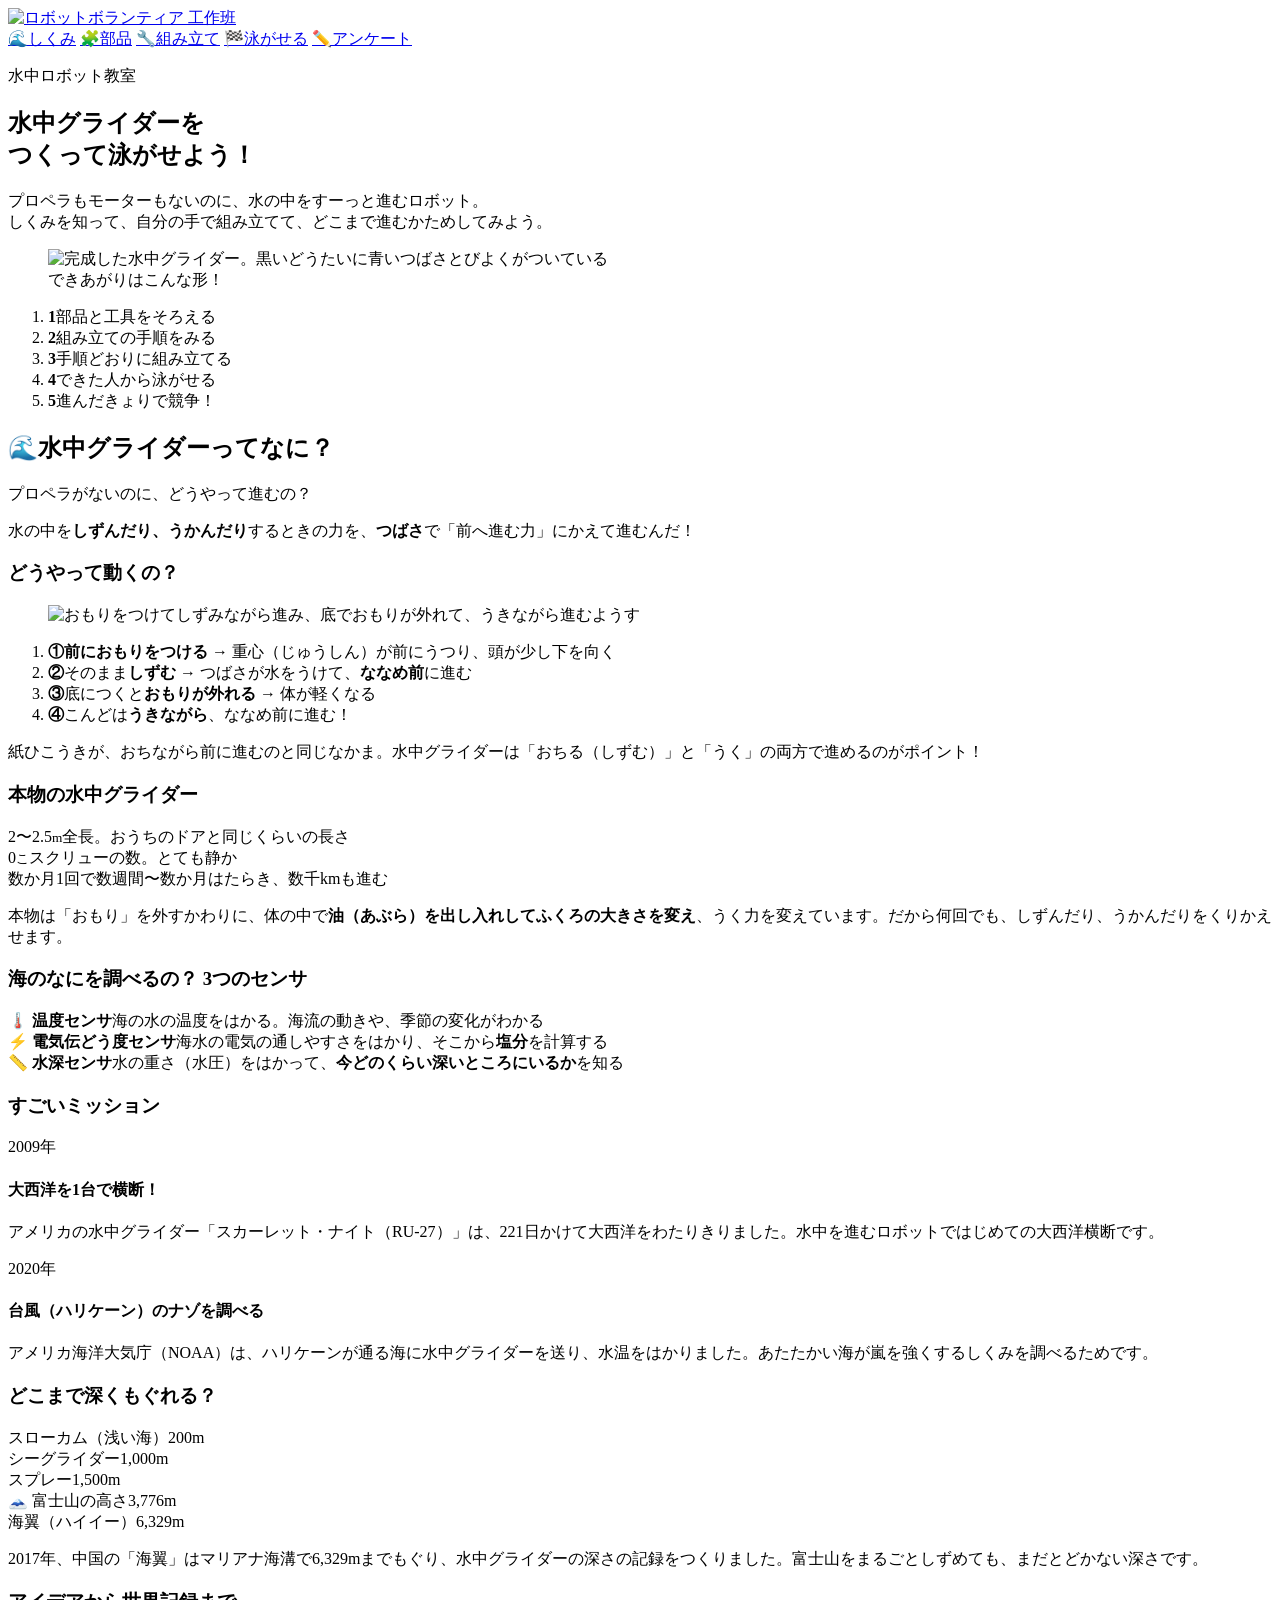
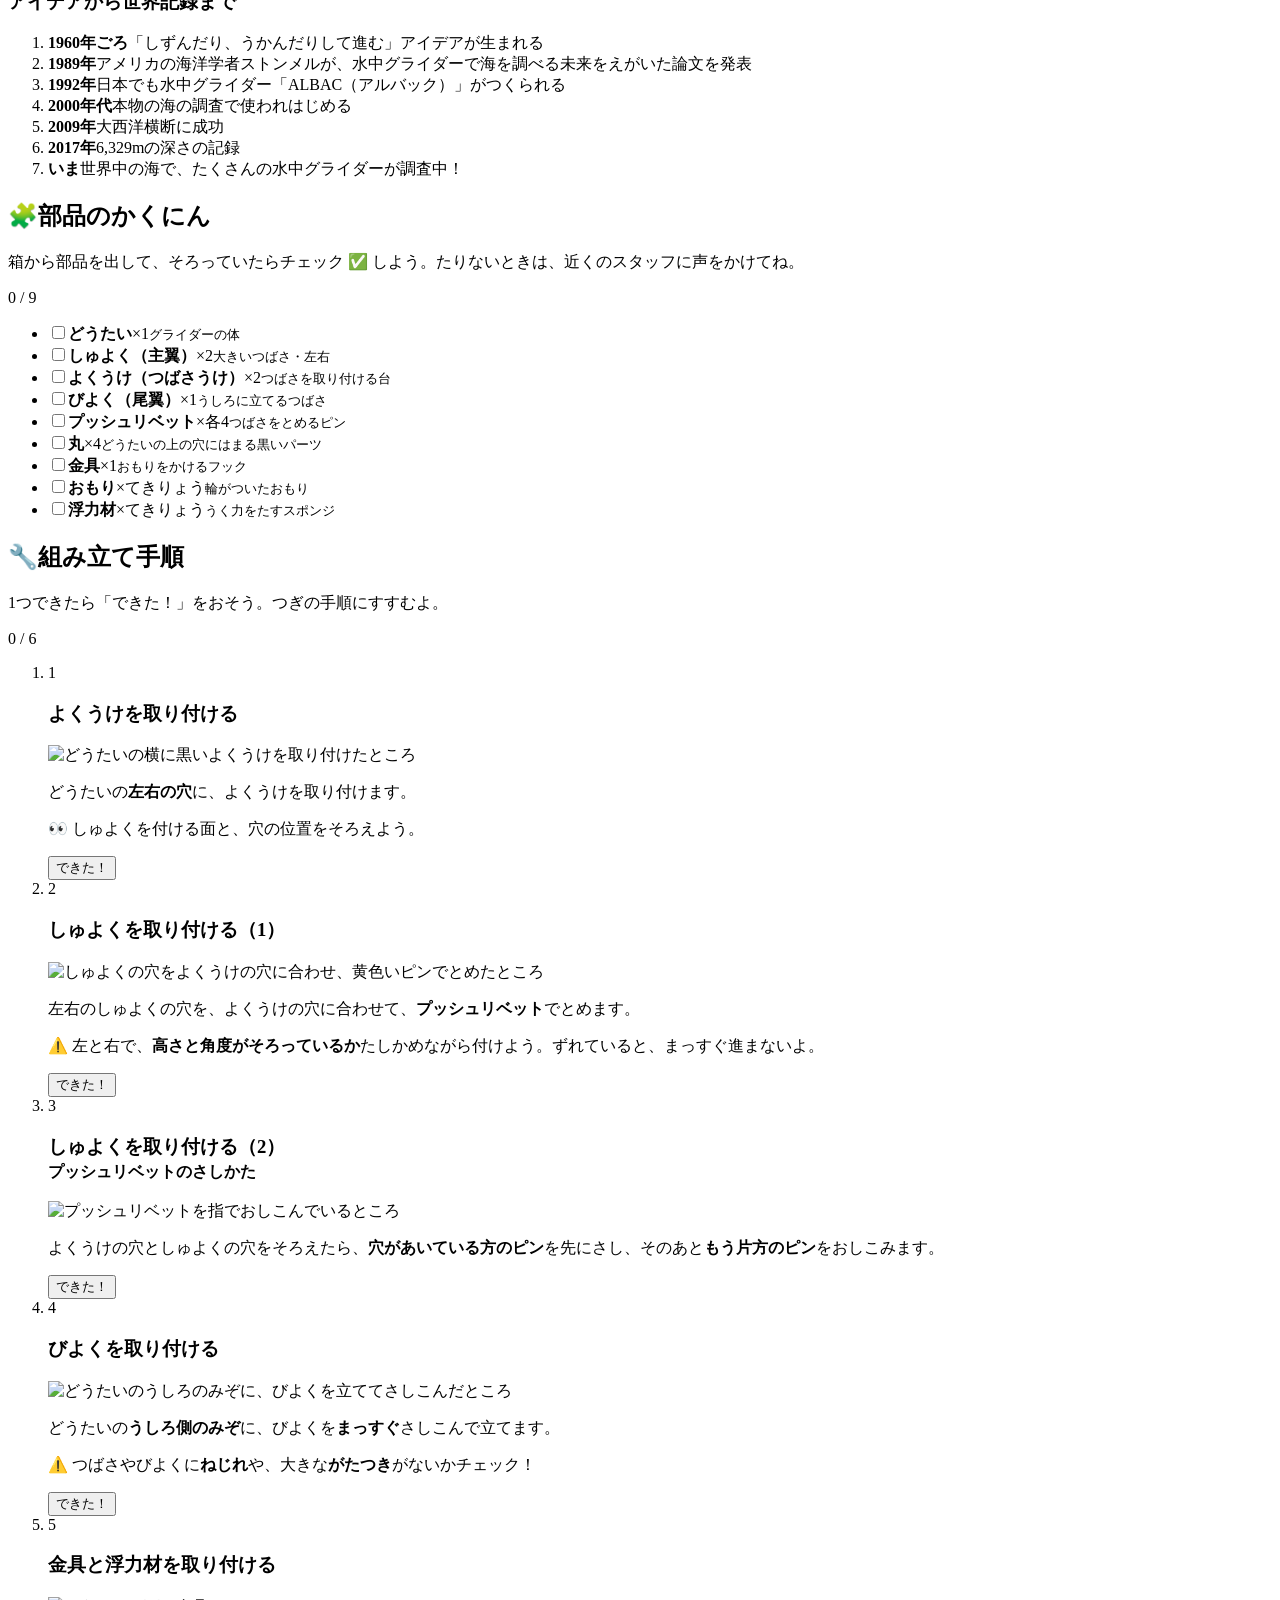
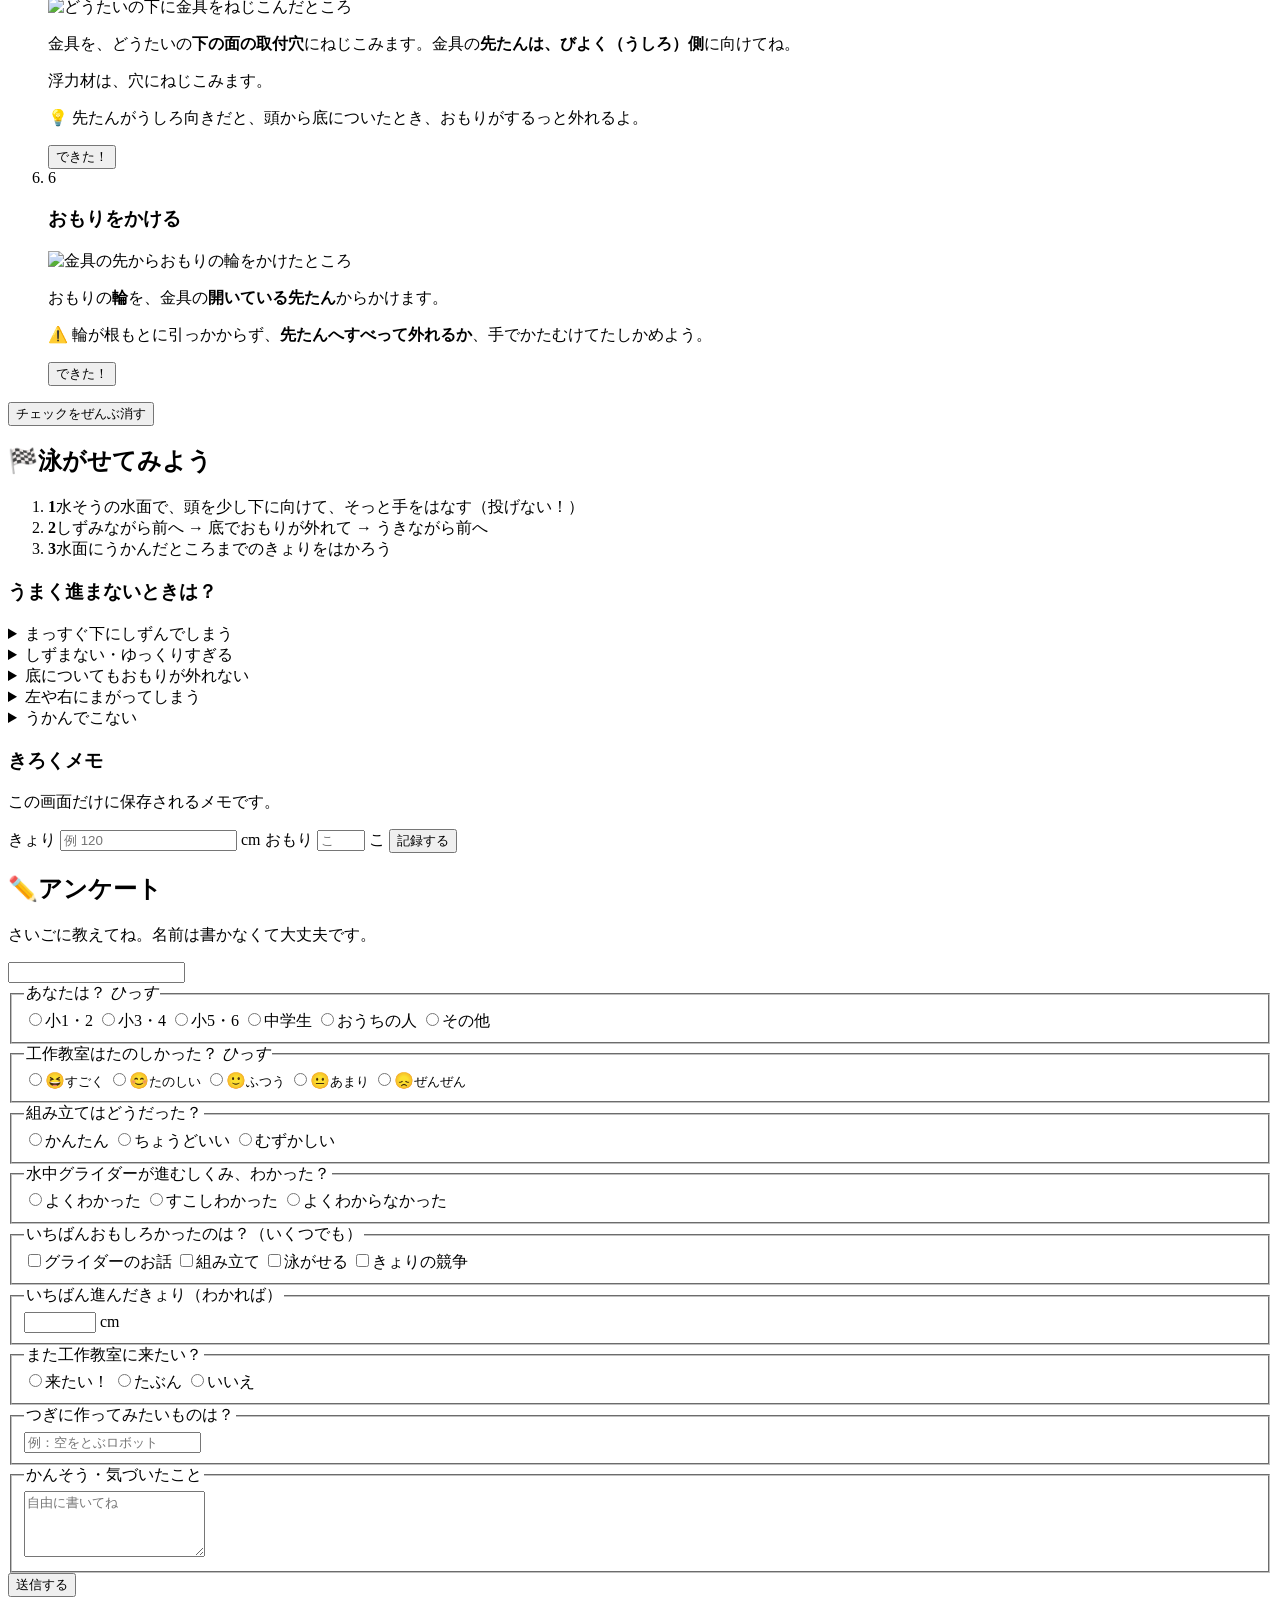
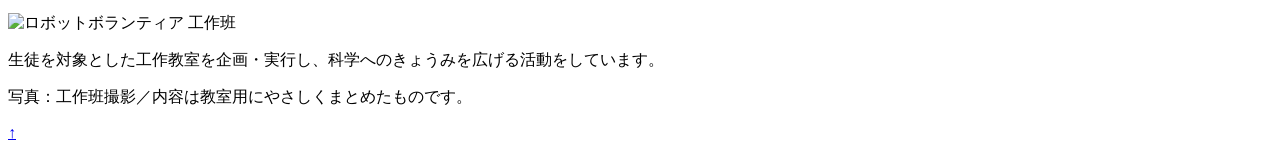
==== public/index.html @ 9a76290f "Add files via upload" ====
<!doctype html>
<html lang="ja">
<head>
<meta charset="utf-8">
<meta name="viewport" content="width=device-width, initial-scale=1, viewport-fit=cover">
<title>水中グライダー工作教室｜ロボットボランティア 工作班</title>
<meta name="description" content="水中グライダー工作教室の手元資料。組み立て手順、水中グライダーのしくみ、アンケート。">
<meta name="theme-color" content="#12355b">
<link rel="icon" href="/favicon.svg" type="image/svg+xml">
<link rel="apple-touch-icon" href="/apple-touch-icon.png">
<meta property="og:title" content="水中グライダー工作教室">
<meta property="og:description" content="ロボットボランティア 工作班の手元資料">
<meta property="og:image" content="/img/glider.jpg">
<link rel="preconnect" href="https://fonts.googleapis.com">
<link rel="preconnect" href="https://fonts.gstatic.com" crossorigin>
<link href="https://fonts.googleapis.com/css2?family=Zen+Maru+Gothic:wght@500;700;900&display=swap" rel="stylesheet">
<link rel="stylesheet" href="/style.css">
</head>
<body>

<header class="top">
  <a href="#home" class="brand" aria-label="ページの先頭へ"><img src="/img/logo.svg" alt="ロボットボランティア 工作班" width="884" height="100"></a>
</header>

<nav class="tabs" aria-label="もくじ">
  <a href="#about"><span class="ti">🌊</span>しくみ</a>
  <a href="#parts"><span class="ti">🧩</span>部品</a>
  <a href="#build"><span class="ti">🔧</span>組み立て</a>
  <a href="#swim"><span class="ti">🏁</span>泳がせる</a>
  <a href="#survey"><span class="ti">✏️</span>アンケート</a>
</nav>

<main>

<!-- ===== HOME ===== -->
<section id="home" class="hero">
  <div class="hero-text">
    <p class="kicker">水中ロボット教室</p>
    <h1>水中グライダーを<br>つくって泳がせよう！</h1>
    <p class="lead">プロペラもモーターもないのに、水の中をすーっと進むロボット。<br>しくみを知って、自分の手で組み立てて、どこまで進むかためしてみよう。</p>
  </div>
  <figure class="hero-img">
    <img src="/img/glider.webp" alt="完成した水中グライダー。黒いどうたいに青いつばさとびよくがついている" width="1000" height="691">
    <figcaption>できあがりはこんな形！</figcaption>
  </figure>

  <ol class="flow" aria-label="きょうの流れ">
    <li><b>1</b>部品と工具をそろえる</li>
    <li><b>2</b>組み立ての手順をみる</li>
    <li><b>3</b>手順どおりに組み立てる</li>
    <li><b>4</b>できた人から泳がせる</li>
    <li><b>5</b>進んだきょりで競争！</li>
  </ol>
</section>

<!-- ===== ABOUT ===== -->
<section id="about">
  <h2><span class="num">🌊</span>水中グライダーってなに？</h2>

  <div class="card speech">
    <p class="q">プロペラがないのに、どうやって進むの？</p>
    <p class="a">水の中を<strong>しずんだり、うかんだり</strong>するときの力を、<strong>つばさ</strong>で「前へ進む力」にかえて進むんだ！</p>
  </div>

  <h3>どうやって動くの？</h3>
  <figure class="figure">
    <img src="/img/howitworks.jpg" alt="おもりをつけてしずみながら進み、底でおもりが外れて、うきながら進むようす" loading="lazy" width="1100" height="637">
  </figure>
  <ol class="steps-mini">
    <li><b>①</b><span><strong>前におもりをつける</strong> → 重心（じゅうしん）が前にうつり、頭が少し下を向く</span></li>
    <li><b>②</b><span>そのまま<strong>しずむ</strong> → つばさが水をうけて、<strong>ななめ前</strong>に進む</span></li>
    <li><b>③</b><span>底につくと<strong>おもりが外れる</strong> → 体が軽くなる</span></li>
    <li><b>④</b><span>こんどは<strong>うきながら</strong>、ななめ前に進む！</span></li>
  </ol>
  <p class="note">紙ひこうきが、おちながら前に進むのと同じなかま。水中グライダーは「おちる（しずむ）」と「うく」の両方で進めるのがポイント！</p>

  <h3>本物の水中グライダー</h3>
  <div class="grid3">
    <div class="fact"><span class="big">2〜2.5<small>m</small></span>全長。おうちのドアと同じくらいの長さ</div>
    <div class="fact"><span class="big">0<small>こ</small></span>スクリューの数。とても静か</div>
    <div class="fact"><span class="big">数か月</span>1回で数週間〜数か月はたらき、数千kmも進む</div>
  </div>
  <p>本物は「おもり」を外すかわりに、体の中で<strong>油（あぶら）を出し入れしてふくろの大きさを変え</strong>、うく力を変えています。だから何回でも、しずんだり、うかんだりをくりかえせます。</p>

  <h3>海のなにを調べるの？ 3つのセンサ</h3>
  <div class="grid3">
    <div class="sensor"><b>🌡️ 温度センサ</b>海の水の温度をはかる。海流の動きや、季節の変化がわかる</div>
    <div class="sensor"><b>⚡ 電気伝どう度センサ</b>海水の電気の通しやすさをはかり、そこから<strong>塩分</strong>を計算する</div>
    <div class="sensor"><b>📏 水深センサ</b>水の重さ（水圧）をはかって、<strong>今どのくらい深いところにいるか</strong>を知る</div>
  </div>

  <h3>すごいミッション</h3>
  <div class="grid2">
    <div class="card mission">
      <p class="tag">2009年</p>
      <h4>大西洋を1台で横断！</h4>
      <p>アメリカの水中グライダー「スカーレット・ナイト（RU-27）」は、221日かけて大西洋をわたりきりました。水中を進むロボットではじめての大西洋横断です。</p>
    </div>
    <div class="card mission">
      <p class="tag">2020年</p>
      <h4>台風（ハリケーン）のナゾを調べる</h4>
      <p>アメリカ海洋大気庁（NOAA）は、ハリケーンが通る海に水中グライダーを送り、水温をはかりました。あたたかい海が嵐を強くするしくみを調べるためです。</p>
    </div>
  </div>

  <h3>どこまで深くもぐれる？</h3>
  <div class="depth" role="img" aria-label="深さくらべ。富士山3776メートルより、海翼の6329メートルの方が深い">
    <div class="row"><span class="nm">スローカム（浅い海）</span><span class="bar" style="--d:200"></span><span class="m">200m</span></div>
    <div class="row"><span class="nm">シーグライダー</span><span class="bar" style="--d:1000"></span><span class="m">1,000m</span></div>
    <div class="row"><span class="nm">スプレー</span><span class="bar" style="--d:1500"></span><span class="m">1,500m</span></div>
    <div class="row fuji"><span class="nm">🗻 富士山の高さ</span><span class="bar" style="--d:3776"></span><span class="m">3,776m</span></div>
    <div class="row deep"><span class="nm">海翼（ハイイー）</span><span class="bar" style="--d:6329"></span><span class="m">6,329m</span></div>
  </div>
  <p class="note">2017年、中国の「海翼」はマリアナ海溝で6,329mまでもぐり、水中グライダーの深さの記録をつくりました。富士山をまるごとしずめても、まだとどかない深さです。</p>

  <h3>アイデアから世界記録まで</h3>
  <ol class="timeline">
    <li><b>1960年ごろ</b>「しずんだり、うかんだりして進む」アイデアが生まれる</li>
    <li><b>1989年</b>アメリカの海洋学者ストンメルが、水中グライダーで海を調べる未来をえがいた論文を発表</li>
    <li><b>1992年</b>日本でも水中グライダー「ALBAC（アルバック）」がつくられる</li>
    <li><b>2000年代</b>本物の海の調査で使われはじめる</li>
    <li><b>2009年</b>大西洋横断に成功</li>
    <li><b>2017年</b>6,329mの深さの記録</li>
    <li class="now"><b>いま</b>世界中の海で、たくさんの水中グライダーが調査中！</li>
  </ol>
</section>

<!-- ===== PARTS ===== -->
<section id="parts">
  <h2><span class="num">🧩</span>部品のかくにん</h2>
  <p>箱から部品を出して、そろっていたらチェック ✅ しよう。たりないときは、近くのスタッフに声をかけてね。</p>
  <div class="progress" aria-live="polite"><span class="bar"><i id="partsBar"></i></span><span id="partsTxt">0 / 9</span></div>
  <ul class="parts" id="partsList">
    <li><label><input type="checkbox" data-k="p-body"><img src="/img/part-body.jpg" alt="" loading="lazy"><span><b>どうたい</b>×1<small>グライダーの体</small></span></label></li>
    <li><label><input type="checkbox" data-k="p-main"><img src="/img/part-mainwing.jpg" alt="" loading="lazy"><span><b>しゅよく（主翼）</b>×2<small>大きいつばさ・左右</small></span></label></li>
    <li><label><input type="checkbox" data-k="p-mount"><img src="/img/part-wingmount.jpg" alt="" loading="lazy"><span><b>よくうけ（つばさうけ）</b>×2<small>つばさを取り付ける台</small></span></label></li>
    <li><label><input type="checkbox" data-k="p-tail"><img src="/img/part-tail.jpg" alt="" loading="lazy"><span><b>びよく（尾翼）</b>×1<small>うしろに立てるつばさ</small></span></label></li>
    <li><label><input type="checkbox" data-k="p-rivet"><img src="/img/part-rivet.jpg" alt="" loading="lazy"><span><b>プッシュリベット</b>×各4<small>つばさをとめるピン</small></span></label></li>
    <li><label><input type="checkbox" data-k="p-ring"><img src="/img/part-ring.jpg" alt="" loading="lazy"><span><b>丸</b>×4<small>どうたいの上の穴にはまる黒いパーツ</small></span></label></li>
    <li><label><input type="checkbox" data-k="p-hook"><img src="/img/part-hook.jpg" alt="" loading="lazy"><span><b>金具</b>×1<small>おもりをかけるフック</small></span></label></li>
    <li><label><input type="checkbox" data-k="p-weight"><img src="/img/part-weight.jpg" alt="" loading="lazy"><span><b>おもり</b>×てきりょう<small>輪がついたおもり</small></span></label></li>
    <li><label><input type="checkbox" data-k="p-float"><img src="/img/part-float.jpg" alt="" loading="lazy"><span><b>浮力材</b>×てきりょう<small>うく力をたすスポンジ</small></span></label></li>
  </ul>
</section>

<!-- ===== BUILD ===== -->
<section id="build">
  <h2><span class="num">🔧</span>組み立て手順</h2>
  <p>1つできたら「できた！」をおそう。つぎの手順にすすむよ。</p>
  <div class="progress" aria-live="polite"><span class="bar"><i id="buildBar"></i></span><span id="buildTxt">0 / 6</span></div>

  <ol class="build" id="buildList">
    <li class="step" data-k="s1">
      <div class="sh"><span class="sn">1</span><h3>よくうけを取り付ける</h3></div>
      <img src="/img/step1.jpg" alt="どうたいの横に黒いよくうけを取り付けたところ" loading="lazy">
      <p>どうたいの<strong>左右の穴</strong>に、よくうけを取り付けます。</p>
      <p class="point">👀 しゅよくを付ける面と、穴の位置をそろえよう。</p>
      <button class="done" type="button">できた！</button>
    </li>
    <li class="step" data-k="s2">
      <div class="sh"><span class="sn">2</span><h3>しゅよくを取り付ける（1）</h3></div>
      <img src="/img/step2.jpg" alt="しゅよくの穴をよくうけの穴に合わせ、黄色いピンでとめたところ" loading="lazy">
      <p>左右のしゅよくの穴を、よくうけの穴に合わせて、<strong>プッシュリベット</strong>でとめます。</p>
      <p class="warn">⚠️ 左と右で、<strong>高さと角度がそろっているか</strong>たしかめながら付けよう。ずれていると、まっすぐ進まないよ。</p>
      <button class="done" type="button">できた！</button>
    </li>
    <li class="step" data-k="s3">
      <div class="sh"><span class="sn">3</span><h3>しゅよくを取り付ける（2）<br><small>プッシュリベットのさしかた</small></h3></div>
      <img src="/img/step3.jpg" alt="プッシュリベットを指でおしこんでいるところ" loading="lazy">
      <p>よくうけの穴としゅよくの穴をそろえたら、<strong>穴があいている方のピン</strong>を先にさし、そのあと<strong>もう片方のピン</strong>をおしこみます。</p>
      <button class="done" type="button">できた！</button>
    </li>
    <li class="step" data-k="s4">
      <div class="sh"><span class="sn">4</span><h3>びよくを取り付ける</h3></div>
      <img src="/img/step4.jpg" alt="どうたいのうしろのみぞに、びよくを立ててさしこんだところ" loading="lazy">
      <p>どうたいの<strong>うしろ側のみぞ</strong>に、びよくを<strong>まっすぐ</strong>さしこんで立てます。</p>
      <p class="warn">⚠️ つばさやびよくに<strong>ねじれ</strong>や、大きな<strong>がたつき</strong>がないかチェック！</p>
      <button class="done" type="button">できた！</button>
    </li>
    <li class="step" data-k="s5">
      <div class="sh"><span class="sn">5</span><h3>金具と浮力材を取り付ける</h3></div>
      <img src="/img/step5.jpg" alt="どうたいの下に金具をねじこんだところ" loading="lazy">
      <p>金具を、どうたいの<strong>下の面の取付穴</strong>にねじこみます。金具の<strong>先たんは、びよく（うしろ）側</strong>に向けてね。</p>
      <p>浮力材は、穴にねじこみます。</p>
      <p class="point">💡 先たんがうしろ向きだと、頭から底についたとき、おもりがするっと外れるよ。</p>
      <button class="done" type="button">できた！</button>
    </li>
    <li class="step" data-k="s6">
      <div class="sh"><span class="sn">6</span><h3>おもりをかける</h3></div>
      <img src="/img/step6.jpg" alt="金具の先からおもりの輪をかけたところ" loading="lazy">
      <p>おもりの<strong>輪</strong>を、金具の<strong>開いている先たん</strong>からかけます。</p>
      <p class="warn">⚠️ 輪が根もとに引っかからず、<strong>先たんへすべって外れるか</strong>、手でかたむけてたしかめよう。</p>
      <button class="done" type="button">できた！</button>
    </li>
  </ol>
  <div class="complete" id="buildDone" hidden>
    <img src="/img/glider.webp" alt="" width="1000" height="691">
    <p><strong>完成おめでとう！🎉</strong><br>水そうで泳がせてみよう。</p>
    <a class="btn" href="#swim">泳がせかたを見る</a>
  </div>
  <p class="reset"><button type="button" id="resetBtn" class="link">チェックをぜんぶ消す</button></p>
</section>

<!-- ===== SWIM ===== -->
<section id="swim">
  <h2><span class="num">🏁</span>泳がせてみよう</h2>
  <ol class="steps-mini">
    <li><b>1</b><span>水そうの水面で、頭を少し下に向けて、そっと手をはなす（投げない！）</span></li>
    <li><b>2</b><span>しずみながら前へ → 底でおもりが外れて → うきながら前へ</span></li>
    <li><b>3</b><span>水面にうかんだところまでのきょりをはかろう</span></li>
  </ol>

  <h3>うまく進まないときは？</h3>
  <div class="trouble">
    <details><summary>まっすぐ下にしずんでしまう</summary><p>頭が下を向きすぎています。おもりを1つへらしてみよう。つばさが左右で同じ角度か、もう一度チェック。</p></details>
    <details><summary>しずまない・ゆっくりすぎる</summary><p>うく力が強すぎます。おもりを1つふやしてみよう。</p></details>
    <details><summary>底についてもおもりが外れない</summary><p>金具の先たんが、びよく（うしろ）側を向いているか見てみよう。輪が根もとに引っかかっていないかもチェック。</p></details>
    <details><summary>左や右にまがってしまう</summary><p>びよくがまっすぐ立っているか、しゅよくが左右で同じ高さ・角度か見てみよう。つばさのねじれも原因になるよ。</p></details>
    <details><summary>うかんでこない</summary><p>浮力材がしっかりついているか、外れていないかたしかめよう。</p></details>
  </div>

  <h3>きろくメモ</h3>
  <p class="note">この画面だけに保存されるメモです。</p>
  <form id="recForm" class="rec">
    <label>きょり <input type="number" id="recDist" inputmode="decimal" min="0" step="1" placeholder="例 120" required> cm</label>
    <label>おもり <input type="number" id="recW" inputmode="numeric" min="0" max="20" placeholder="こ"> こ</label>
    <button type="submit" class="btn small">記録する</button>
  </form>
  <ul id="recList" class="reclist"></ul>
  <p id="recBest" class="best" hidden></p>
</section>

<!-- ===== SURVEY ===== -->
<section id="survey">
  <h2><span class="num">✏️</span>アンケート</h2>
  <p>さいごに教えてね。名前は書かなくて大丈夫です。</p>

  <form id="surveyForm" class="survey" novalidate>
    <input type="text" name="website" class="hp" tabindex="-1" autocomplete="off" aria-hidden="true">

    <fieldset>
      <legend>あなたは？ <em>ひっす</em></legend>
      <div class="chips">
        <label><input type="radio" name="grade" value="小1-2" required><span>小1・2</span></label>
        <label><input type="radio" name="grade" value="小3-4"><span>小3・4</span></label>
        <label><input type="radio" name="grade" value="小5-6"><span>小5・6</span></label>
        <label><input type="radio" name="grade" value="中学生"><span>中学生</span></label>
        <label><input type="radio" name="grade" value="保護者"><span>おうちの人</span></label>
        <label><input type="radio" name="grade" value="その他"><span>その他</span></label>
      </div>
    </fieldset>

    <fieldset>
      <legend>工作教室はたのしかった？ <em>ひっす</em></legend>
      <div class="faces">
        <label><input type="radio" name="fun" value="5" required><span>😆<small>すごく</small></span></label>
        <label><input type="radio" name="fun" value="4"><span>😊<small>たのしい</small></span></label>
        <label><input type="radio" name="fun" value="3"><span>🙂<small>ふつう</small></span></label>
        <label><input type="radio" name="fun" value="2"><span>😐<small>あまり</small></span></label>
        <label><input type="radio" name="fun" value="1"><span>😞<small>ぜんぜん</small></span></label>
      </div>
    </fieldset>

    <fieldset>
      <legend>組み立てはどうだった？</legend>
      <div class="chips">
        <label><input type="radio" name="difficulty" value="easy"><span>かんたん</span></label>
        <label><input type="radio" name="difficulty" value="just"><span>ちょうどいい</span></label>
        <label><input type="radio" name="difficulty" value="hard"><span>むずかしい</span></label>
      </div>
    </fieldset>

    <fieldset>
      <legend>水中グライダーが進むしくみ、わかった？</legend>
      <div class="chips">
        <label><input type="radio" name="understand" value="3"><span>よくわかった</span></label>
        <label><input type="radio" name="understand" value="2"><span>すこしわかった</span></label>
        <label><input type="radio" name="understand" value="1"><span>よくわからなかった</span></label>
      </div>
    </fieldset>

    <fieldset>
      <legend>いちばんおもしろかったのは？（いくつでも）</legend>
      <div class="chips">
        <label><input type="checkbox" name="liked" value="story"><span>グライダーのお話</span></label>
        <label><input type="checkbox" name="liked" value="build"><span>組み立て</span></label>
        <label><input type="checkbox" name="liked" value="swim"><span>泳がせる</span></label>
        <label><input type="checkbox" name="liked" value="race"><span>きょりの競争</span></label>
      </div>
    </fieldset>

    <fieldset>
      <legend>いちばん進んだきょり（わかれば）</legend>
      <label class="inline"><input type="number" name="distance" min="0" max="10000" inputmode="decimal" id="svDist"> cm</label>
    </fieldset>

    <fieldset>
      <legend>また工作教室に来たい？</legend>
      <div class="chips">
        <label><input type="radio" name="again" value="yes"><span>来たい！</span></label>
        <label><input type="radio" name="again" value="maybe"><span>たぶん</span></label>
        <label><input type="radio" name="again" value="no"><span>いいえ</span></label>
      </div>
    </fieldset>

    <fieldset>
      <legend>つぎに作ってみたいものは？</legend>
      <input type="text" name="next" maxlength="100" placeholder="例：空をとぶロボット">
    </fieldset>

    <fieldset>
      <legend>かんそう・気づいたこと</legend>
      <textarea name="comment" rows="4" maxlength="500" placeholder="自由に書いてね"></textarea>
    </fieldset>

    <button type="submit" class="btn wide" id="svBtn">送信する</button>
    <p id="svMsg" class="svmsg" role="status" aria-live="polite"></p>
  </form>
  <div id="svThanks" class="thanks" hidden>
    <p class="big">ありがとう！🐟</p>
    <p>アンケートを受け取りました。<br>グライダーは箱に入れて持って帰ってね。おうちのおふろでも泳がせられるよ（大人といっしょにね）。</p>
  </div>
</section>

</main>

<footer class="foot">
  <img src="/img/logo-white.svg" alt="ロボットボランティア 工作班" width="884" height="100" loading="lazy">
  <p>生徒を対象とした工作教室を企画・実行し、科学へのきょうみを広げる活動をしています。</p>
  <p class="small">写真：工作班撮影／内容は教室用にやさしくまとめたものです。</p>
</footer>

<a href="#home" class="totop" aria-label="上へもどる">↑</a>
<script src="/app.js" defer></script>
</body>
</html>
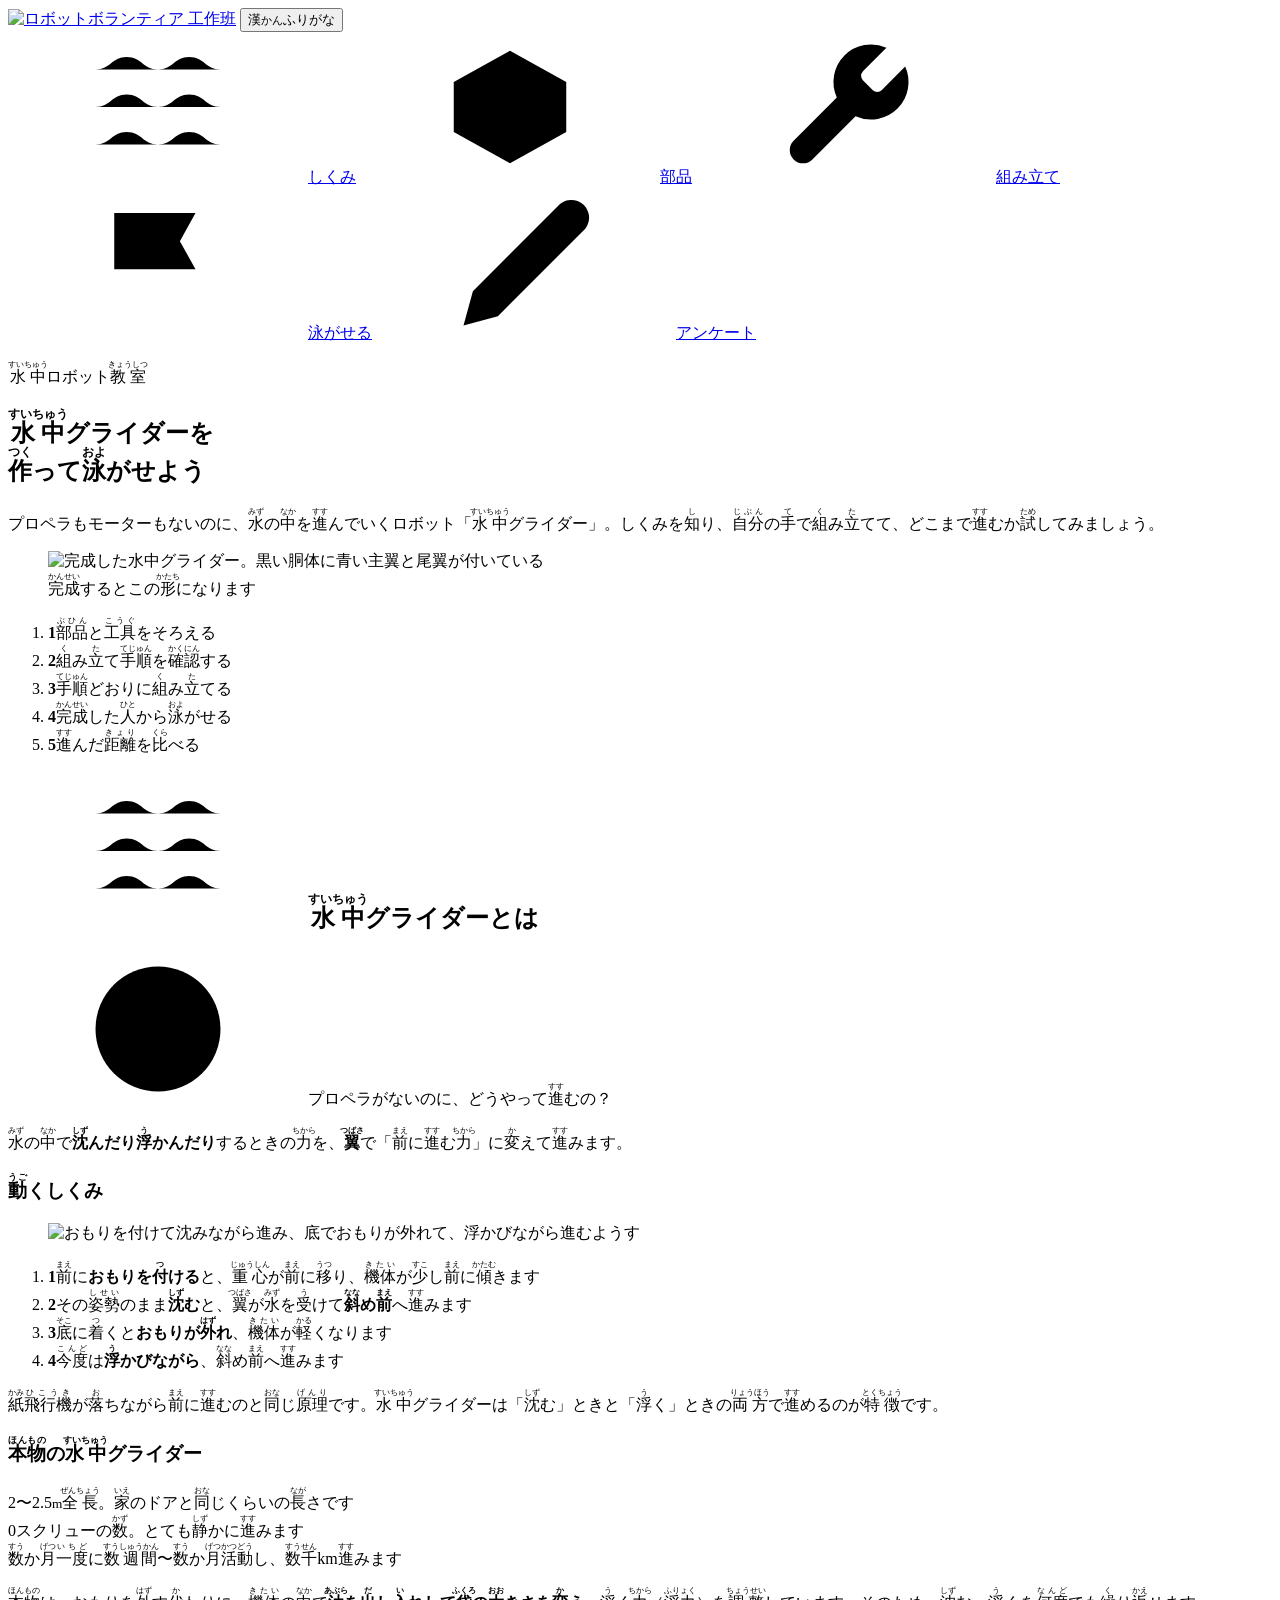
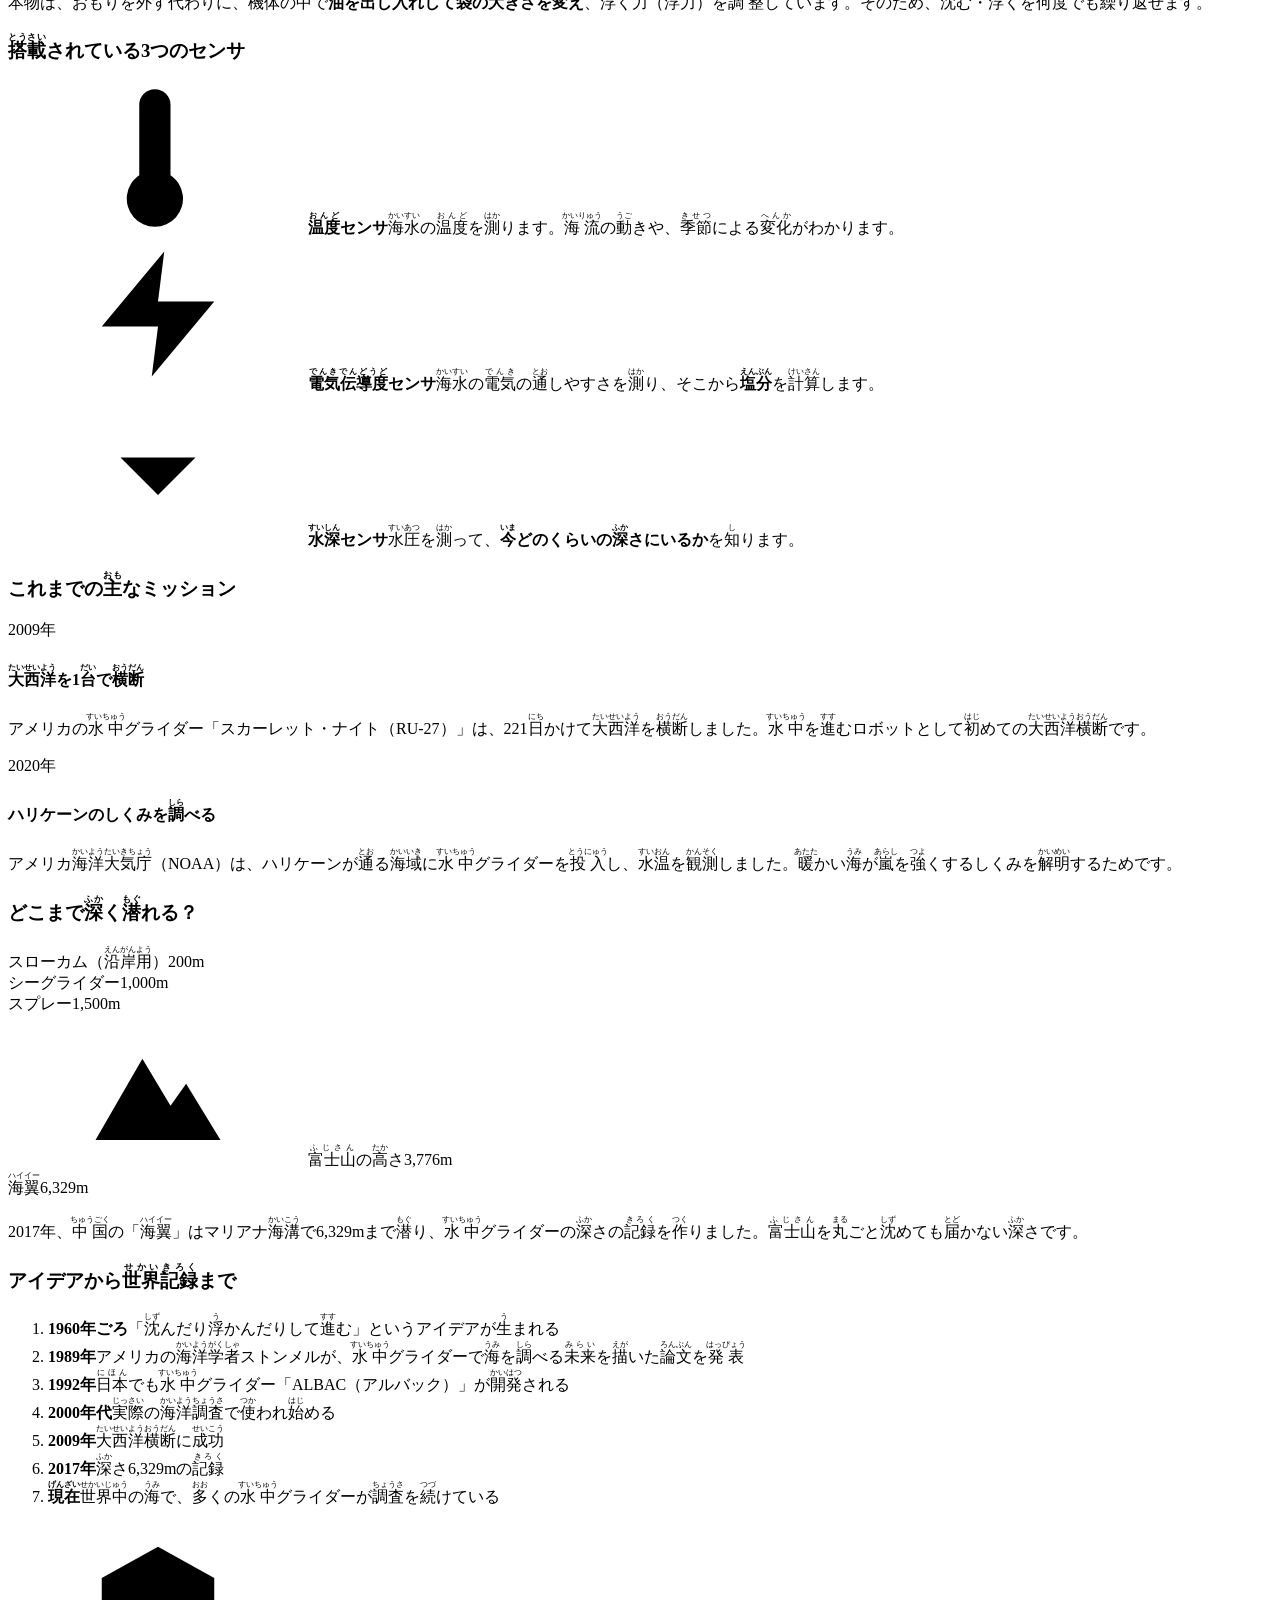
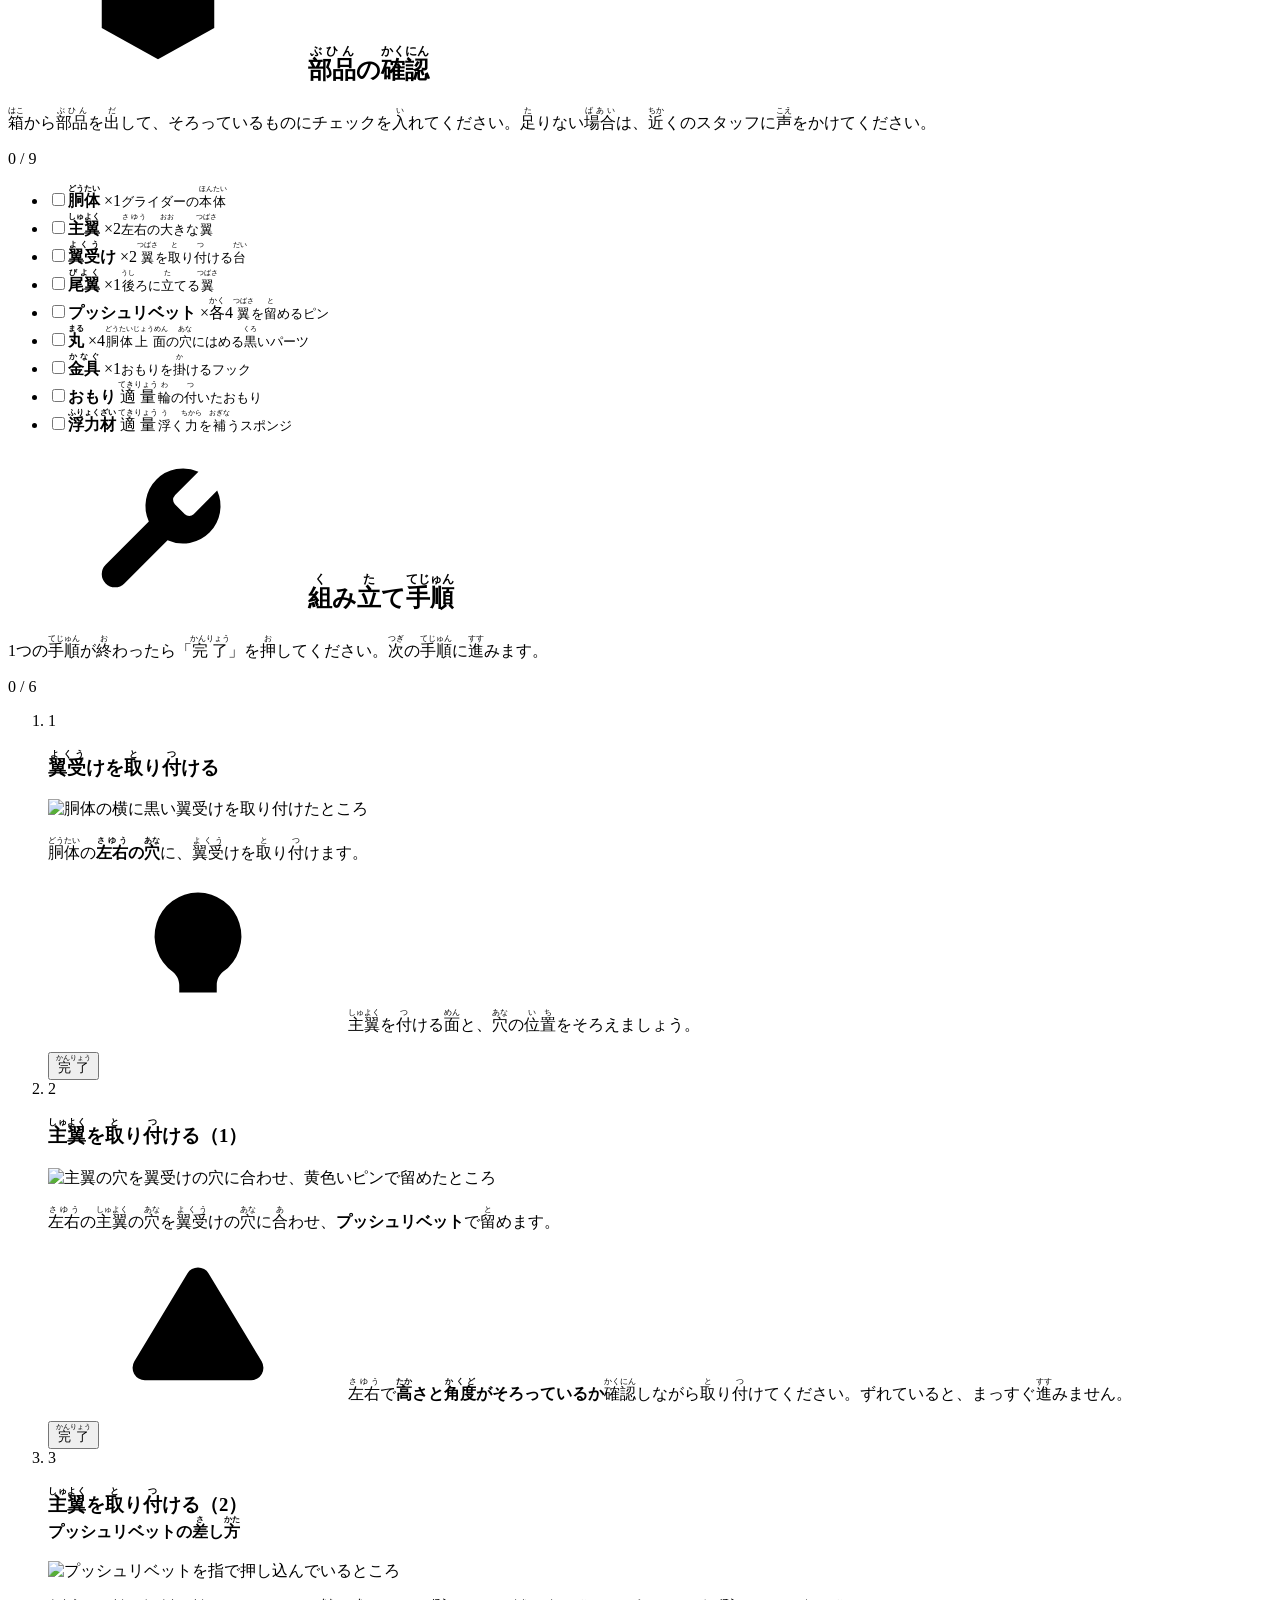
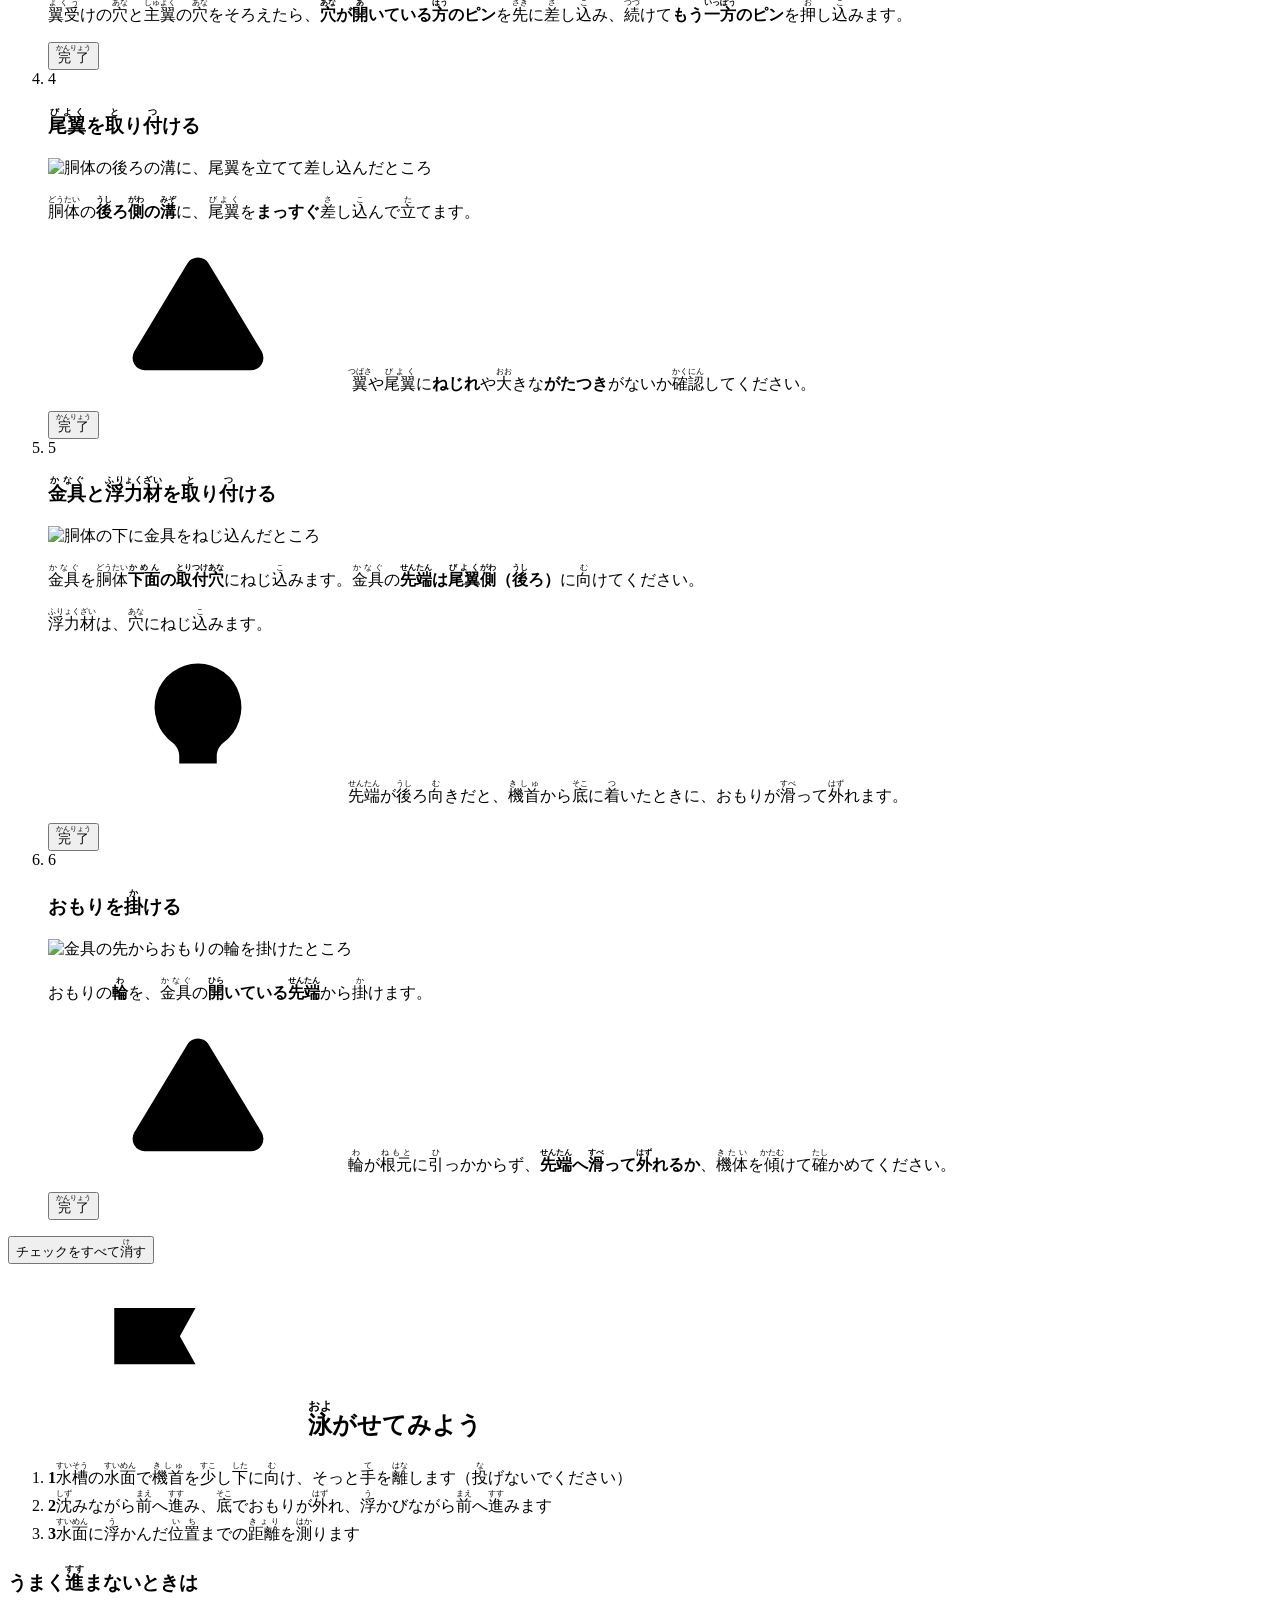
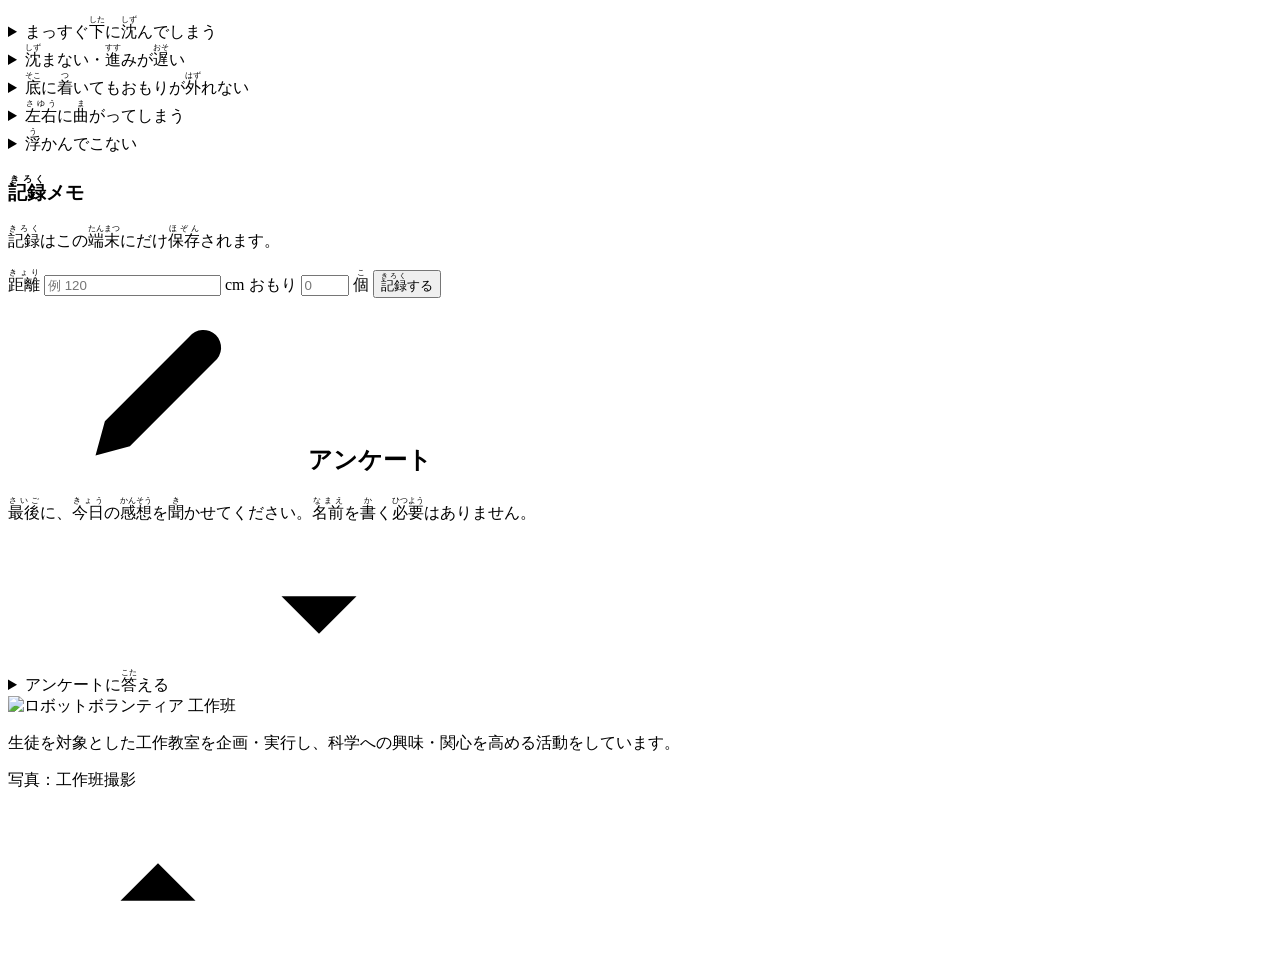
==== commit c955c192: "Add files via upload" ====
--- a/public/index.html
+++ b/public/index.html
@@ -4,7 +4,7 @@
 <meta charset="utf-8">
 <meta name="viewport" content="width=device-width, initial-scale=1, viewport-fit=cover">
 <title>水中グライダー工作教室｜ロボットボランティア 工作班</title>
-<meta name="description" content="水中グライダー工作教室の手元資料。組み立て手順、水中グライダーのしくみ、アンケート。">
+<meta name="description" content="水中グライダー工作教室の手元資料。水中グライダーのしくみ、組み立て手順、アンケート。">
 <meta name="theme-color" content="#12355b">
 <link rel="icon" href="/favicon.svg" type="image/svg+xml">
 <link rel="apple-touch-icon" href="/apple-touch-icon.png">
@@ -17,17 +17,19 @@
 <link rel="stylesheet" href="/style.css">
 </head>
 <body>
+<svg width="0" height="0" style="position:absolute" aria-hidden="true"><symbol id="i-wave" viewBox="0 0 24 24"><path d="M2 6c2.5 0 2.5-2 5-2s2.5 2 5 2 2.5-2 5-2 2.5 2 5 2"/><path d="M2 12c2.5 0 2.5-2 5-2s2.5 2 5 2 2.5-2 5-2 2.5 2 5 2"/><path d="M2 18c2.5 0 2.5-2 5-2s2.5 2 5 2 2.5-2 5-2 2.5 2 5 2"/></symbol><symbol id="i-box" viewBox="0 0 24 24"><path d="M21 8 12 3 3 8v8l9 5 9-5z"/><path d="m3 8 9 5 9-5"/><path d="M12 13v8"/></symbol><symbol id="i-wrench" viewBox="0 0 24 24"><path d="M14.7 6.3a1 1 0 0 0 0 1.4l1.6 1.6a1 1 0 0 0 1.4 0l3.77-3.77a6 6 0 0 1-7.94 7.94l-6.91 6.91a2.12 2.12 0 0 1-3-3l6.91-6.91a6 6 0 0 1 7.94-7.94l-3.76 3.76z"/></symbol><symbol id="i-flag" viewBox="0 0 24 24"><path d="M5 22V3"/><path d="M5 4h13l-2.5 4.5L18 13H5"/></symbol><symbol id="i-pencil" viewBox="0 0 24 24"><path d="M17 3a2.85 2.85 0 1 1 4 4L7.5 20.5 2 22l1.5-5.5z"/><path d="m15 5 4 4"/></symbol><symbol id="i-help" viewBox="0 0 24 24"><circle cx="12" cy="12" r="10"/><path d="M9.1 9a3 3 0 0 1 5.8 1c0 2-3 3-3 3"/><path d="M12 17h.01"/></symbol><symbol id="i-robot" viewBox="0 0 24 24"><rect x="4" y="8" width="16" height="12" rx="3"/><path d="M12 8V4.5"/><circle cx="12" cy="3.5" r="1"/><path d="M9 13v2M15 13v2M2 13v3M22 13v3"/></symbol><symbol id="i-bulb" viewBox="0 0 24 24"><path d="M9 18h6M10 22h4"/><path d="M12 2a7 7 0 0 0-4 12.7c.6.5 1 1.3 1 2.1V18h6v-1.2c0-.8.4-1.6 1-2.1A7 7 0 0 0 12 2z"/></symbol><symbol id="i-alert" viewBox="0 0 24 24"><path d="M10.3 3.9 1.8 18a2 2 0 0 0 1.7 3h17a2 2 0 0 0 1.7-3L13.7 3.9a2 2 0 0 0-3.4 0z"/><path d="M12 9v4M12 17h.01"/></symbol><symbol id="i-thermo" viewBox="0 0 24 24"><path d="M14 14.76V3.5a2.5 2.5 0 0 0-5 0v11.26a4.5 4.5 0 1 0 5 0z"/></symbol><symbol id="i-zap" viewBox="0 0 24 24"><path d="M13 2 3 14h9l-1 8 10-12h-9l1-8z"/></symbol><symbol id="i-depth" viewBox="0 0 24 24"><path d="M12 3v13M6 10l6 6 6-6M5 21h14"/></symbol><symbol id="i-mount" viewBox="0 0 24 24"><path d="m2 20 7.5-13 4.5 7.5 2.5-3.5L22 20z"/><path d="m7.2 11 2.3 1.5L11.8 11"/></symbol><symbol id="i-spark" viewBox="0 0 24 24"><path d="M12 3 13.9 8.1 19 10l-5.1 1.9L12 17l-1.9-5.1L5 10l5.1-1.9z"/><path d="M19 3v4M17 5h4M5 17v4M3 19h4"/></symbol><symbol id="i-checkc" viewBox="0 0 24 24"><circle cx="12" cy="12" r="10"/><path d="m8 12 3 3 5-6"/></symbol><symbol id="i-trophy" viewBox="0 0 24 24"><path d="M8 21h8M12 17v4"/><path d="M7 4h10v5a5 5 0 0 1-10 0z"/><path d="M17 5h3v2a3 3 0 0 1-3 3M7 5H4v2a3 3 0 0 0 3 3"/></symbol><symbol id="i-up" viewBox="0 0 24 24"><path d="m6 15 6-6 6 6"/></symbol><symbol id="i-face5" viewBox="0 0 24 24"><circle cx="12" cy="12" r="10"/><path d="M9 9.5h.01M15 9.5h.01" stroke-width="3"/><path d="M7.5 13.5h9a4.5 4.5 0 0 1-9 0z"/></symbol><symbol id="i-face4" viewBox="0 0 24 24"><circle cx="12" cy="12" r="10"/><path d="M9 9.5h.01M15 9.5h.01" stroke-width="3"/><path d="M8 14.5s1.5 2 4 2 4-2 4-2"/></symbol><symbol id="i-face3" viewBox="0 0 24 24"><circle cx="12" cy="12" r="10"/><path d="M9 9.5h.01M15 9.5h.01" stroke-width="3"/><path d="M8.5 15.5h7"/></symbol><symbol id="i-face2" viewBox="0 0 24 24"><circle cx="12" cy="12" r="10"/><path d="M9 9.5h.01M15 9.5h.01" stroke-width="3"/><path d="M8.5 16.5s1.3-1.2 3.5-1.2 3.5 1.2 3.5 1.2"/></symbol><symbol id="i-face1" viewBox="0 0 24 24"><circle cx="12" cy="12" r="10"/><path d="M9 9.5h.01M15 9.5h.01" stroke-width="3"/><path d="M8 17.5s1.5-2.5 4-2.5 4 2.5 4 2.5"/></symbol><symbol id="i-chev" viewBox="0 0 24 24"><path d="m6 9 6 6 6-6"/></symbol></svg>
 
 <header class="top">
   <a href="#home" class="brand" aria-label="ページの先頭へ"><img src="/img/logo.svg" alt="ロボットボランティア 工作班" width="884" height="100"></a>
+  <button type="button" class="rubytoggle" id="rubyToggle" aria-pressed="true"><span class="rt-demo">漢<small>かん</small></span>ふりがな</button>
 </header>
 
 <nav class="tabs" aria-label="もくじ">
-  <a href="#about"><span class="ti">🌊</span>しくみ</a>
-  <a href="#parts"><span class="ti">🧩</span>部品</a>
-  <a href="#build"><span class="ti">🔧</span>組み立て</a>
-  <a href="#swim"><span class="ti">🏁</span>泳がせる</a>
-  <a href="#survey"><span class="ti">✏️</span>アンケート</a>
+  <a href="#about"><svg class="ti" aria-hidden="true"><use href="#i-wave"/></svg>しくみ</a>
+  <a href="#parts"><svg class="ti" aria-hidden="true"><use href="#i-box"/></svg>部品</a>
+  <a href="#build"><svg class="ti" aria-hidden="true"><use href="#i-wrench"/></svg>組み立て</a>
+  <a href="#swim"><svg class="ti" aria-hidden="true"><use href="#i-flag"/></svg>泳がせる</a>
+  <a href="#survey"><svg class="ti" aria-hidden="true"><use href="#i-pencil"/></svg>アンケート</a>
 </nav>
 
 <main>
@@ -35,196 +37,196 @@
 <!-- ===== HOME ===== -->
 <section id="home" class="hero">
   <div class="hero-text">
-    <p class="kicker">水中ロボット教室</p>
-    <h1>水中グライダーを<br>つくって泳がせよう！</h1>
-    <p class="lead">プロペラもモーターもないのに、水の中をすーっと進むロボット。<br>しくみを知って、自分の手で組み立てて、どこまで進むかためしてみよう。</p>
+    <p class="kicker"><ruby>水中<rt>すいちゅう</rt></ruby>ロボット<ruby>教室<rt>きょうしつ</rt></ruby></p>
+    <h1><ruby>水中<rt>すいちゅう</rt></ruby>グライダーを<br><ruby>作<rt>つく</rt></ruby>って<ruby>泳<rt>およ</rt></ruby>がせよう</h1>
+    <p class="lead">プロペラもモーターもないのに、<ruby>水<rt>みず</rt></ruby>の<ruby>中<rt>なか</rt></ruby>を<ruby>進<rt>すす</rt></ruby>んでいくロボット「<ruby>水中<rt>すいちゅう</rt></ruby>グライダー」。しくみを<ruby>知<rt>し</rt></ruby>り、<ruby>自分<rt>じぶん</rt></ruby>の<ruby>手<rt>て</rt></ruby>で<ruby>組<rt>く</rt></ruby>み<ruby>立<rt>た</rt></ruby>てて、どこまで<ruby>進<rt>すす</rt></ruby>むか<ruby>試<rt>ため</rt></ruby>してみましょう。</p>
   </div>
   <figure class="hero-img">
-    <img src="/img/glider.webp" alt="完成した水中グライダー。黒いどうたいに青いつばさとびよくがついている" width="1000" height="691">
-    <figcaption>できあがりはこんな形！</figcaption>
+    <img src="/img/glider.webp" alt="完成した水中グライダー。黒い胴体に青い主翼と尾翼が付いている" width="1000" height="691">
+    <figcaption><ruby>完成<rt>かんせい</rt></ruby>するとこの<ruby>形<rt>かたち</rt></ruby>になります</figcaption>
   </figure>
 
-  <ol class="flow" aria-label="きょうの流れ">
-    <li><b>1</b>部品と工具をそろえる</li>
-    <li><b>2</b>組み立ての手順をみる</li>
-    <li><b>3</b>手順どおりに組み立てる</li>
-    <li><b>4</b>できた人から泳がせる</li>
-    <li><b>5</b>進んだきょりで競争！</li>
+  <ol class="flow" aria-label="今日の流れ">
+    <li><b>1</b><span><ruby>部品<rt>ぶひん</rt></ruby>と<ruby>工具<rt>こうぐ</rt></ruby>をそろえる</span></li>
+    <li><b>2</b><span><ruby>組<rt>く</rt></ruby>み<ruby>立<rt>た</rt></ruby>て<ruby>手順<rt>てじゅん</rt></ruby>を<ruby>確認<rt>かくにん</rt></ruby>する</span></li>
+    <li><b>3</b><span><ruby>手順<rt>てじゅん</rt></ruby>どおりに<ruby>組<rt>く</rt></ruby>み<ruby>立<rt>た</rt></ruby>てる</span></li>
+    <li><b>4</b><span><ruby>完成<rt>かんせい</rt></ruby>した<ruby>人<rt>ひと</rt></ruby>から<ruby>泳<rt>およ</rt></ruby>がせる</span></li>
+    <li><b>5</b><span><ruby>進<rt>すす</rt></ruby>んだ<ruby>距離<rt>きょり</rt></ruby>を<ruby>比<rt>くら</rt></ruby>べる</span></li>
   </ol>
 </section>
 
 <!-- ===== ABOUT ===== -->
 <section id="about">
-  <h2><span class="num">🌊</span>水中グライダーってなに？</h2>
+  <h2><span class="num"><svg class="ic" aria-hidden="true"><use href="#i-wave"/></svg></span><ruby>水中<rt>すいちゅう</rt></ruby>グライダーとは</h2>
 
   <div class="card speech">
-    <p class="q">プロペラがないのに、どうやって進むの？</p>
-    <p class="a">水の中を<strong>しずんだり、うかんだり</strong>するときの力を、<strong>つばさ</strong>で「前へ進む力」にかえて進むんだ！</p>
-  </div>
-
-  <h3>どうやって動くの？</h3>
+    <p class="q"><svg class="ic" aria-hidden="true"><use href="#i-help"/></svg>プロペラがないのに、どうやって<ruby>進<rt>すす</rt></ruby>むの？</p>
+    <p class="a"><ruby>水<rt>みず</rt></ruby>の<ruby>中<rt>なか</rt></ruby>で<strong><ruby>沈<rt>しず</rt></ruby>んだり<ruby>浮<rt>う</rt></ruby>かんだり</strong>するときの<ruby>力<rt>ちから</rt></ruby>を、<strong><ruby>翼<rt>つばさ</rt></ruby></strong>で「<ruby>前<rt>まえ</rt></ruby>に<ruby>進<rt>すす</rt></ruby>む<ruby>力<rt>ちから</rt></ruby>」に<ruby>変<rt>か</rt></ruby>えて<ruby>進<rt>すす</rt></ruby>みます。</p>
+  </div>
+
+  <h3><ruby>動<rt>うご</rt></ruby>くしくみ</h3>
   <figure class="figure">
-    <img src="/img/howitworks.jpg" alt="おもりをつけてしずみながら進み、底でおもりが外れて、うきながら進むようす" loading="lazy" width="1100" height="637">
+    <img src="/img/howitworks.jpg" alt="おもりを付けて沈みながら進み、底でおもりが外れて、浮かびながら進むようす" loading="lazy" width="1100" height="637">
   </figure>
   <ol class="steps-mini">
-    <li><b>①</b><span><strong>前におもりをつける</strong> → 重心（じゅうしん）が前にうつり、頭が少し下を向く</span></li>
-    <li><b>②</b><span>そのまま<strong>しずむ</strong> → つばさが水をうけて、<strong>ななめ前</strong>に進む</span></li>
-    <li><b>③</b><span>底につくと<strong>おもりが外れる</strong> → 体が軽くなる</span></li>
-    <li><b>④</b><span>こんどは<strong>うきながら</strong>、ななめ前に進む！</span></li>
-  </ol>
-  <p class="note">紙ひこうきが、おちながら前に進むのと同じなかま。水中グライダーは「おちる（しずむ）」と「うく」の両方で進めるのがポイント！</p>
-
-  <h3>本物の水中グライダー</h3>
+    <li><b>1</b><span><ruby>前<rt>まえ</rt></ruby>に<strong>おもりを<ruby>付<rt>つ</rt></ruby>ける</strong>と、<ruby>重心<rt>じゅうしん</rt></ruby>が<ruby>前<rt>まえ</rt></ruby>に<ruby>移<rt>うつ</rt></ruby>り、<ruby>機体<rt>きたい</rt></ruby>が<ruby>少<rt>すこ</rt></ruby>し<ruby>前<rt>まえ</rt></ruby>に<ruby>傾<rt>かたむ</rt></ruby>きます</span></li>
+    <li><b>2</b><span>その<ruby>姿勢<rt>しせい</rt></ruby>のまま<strong><ruby>沈<rt>しず</rt></ruby>む</strong>と、<ruby>翼<rt>つばさ</rt></ruby>が<ruby>水<rt>みず</rt></ruby>を<ruby>受<rt>う</rt></ruby>けて<strong><ruby>斜<rt>なな</rt></ruby>め<ruby>前<rt>まえ</rt></ruby></strong>へ<ruby>進<rt>すす</rt></ruby>みます</span></li>
+    <li><b>3</b><span><ruby>底<rt>そこ</rt></ruby>に<ruby>着<rt>つ</rt></ruby>くと<strong>おもりが<ruby>外<rt>はず</rt></ruby>れ</strong>、<ruby>機体<rt>きたい</rt></ruby>が<ruby>軽<rt>かる</rt></ruby>くなります</span></li>
+    <li><b>4</b><span><ruby>今度<rt>こんど</rt></ruby>は<strong><ruby>浮<rt>う</rt></ruby>かびながら</strong>、<ruby>斜<rt>なな</rt></ruby>め<ruby>前<rt>まえ</rt></ruby>へ<ruby>進<rt>すす</rt></ruby>みます</span></li>
+  </ol>
+  <p class="note"><ruby>紙<rt>かみ</rt></ruby><ruby>飛行機<rt>ひこうき</rt></ruby>が<ruby>落<rt>お</rt></ruby>ちながら<ruby>前<rt>まえ</rt></ruby>に<ruby>進<rt>すす</rt></ruby>むのと<ruby>同<rt>おな</rt></ruby>じ<ruby>原理<rt>げんり</rt></ruby>です。<ruby>水中<rt>すいちゅう</rt></ruby>グライダーは「<ruby>沈<rt>しず</rt></ruby>む」ときと「<ruby>浮<rt>う</rt></ruby>く」ときの<ruby>両方<rt>りょうほう</rt></ruby>で<ruby>進<rt>すす</rt></ruby>めるのが<ruby>特徴<rt>とくちょう</rt></ruby>です。</p>
+
+  <h3><ruby>本物<rt>ほんもの</rt></ruby>の<ruby>水中<rt>すいちゅう</rt></ruby>グライダー</h3>
   <div class="grid3">
-    <div class="fact"><span class="big">2〜2.5<small>m</small></span>全長。おうちのドアと同じくらいの長さ</div>
-    <div class="fact"><span class="big">0<small>こ</small></span>スクリューの数。とても静か</div>
-    <div class="fact"><span class="big">数か月</span>1回で数週間〜数か月はたらき、数千kmも進む</div>
-  </div>
-  <p>本物は「おもり」を外すかわりに、体の中で<strong>油（あぶら）を出し入れしてふくろの大きさを変え</strong>、うく力を変えています。だから何回でも、しずんだり、うかんだりをくりかえせます。</p>
-
-  <h3>海のなにを調べるの？ 3つのセンサ</h3>
+    <div class="fact"><span class="big">2〜2.5<small>m</small></span><ruby>全長<rt>ぜんちょう</rt></ruby>。<ruby>家<rt>いえ</rt></ruby>のドアと<ruby>同<rt>おな</rt></ruby>じくらいの<ruby>長<rt>なが</rt></ruby>さです</div>
+    <div class="fact"><span class="big">0</span>スクリューの<ruby>数<rt>かず</rt></ruby>。とても<ruby>静<rt>しず</rt></ruby>かに<ruby>進<rt>すす</rt></ruby>みます</div>
+    <div class="fact"><span class="big"><ruby>数<rt>すう</rt></ruby>か<ruby>月<rt>げつ</rt></ruby></span><ruby>一度<rt>いちど</rt></ruby>に<ruby>数週間<rt>すうしゅうかん</rt></ruby>〜<ruby>数<rt>すう</rt></ruby>か<ruby>月<rt>げつ</rt></ruby><ruby>活動<rt>かつどう</rt></ruby>し、<ruby>数千<rt>すうせん</rt></ruby>km<ruby>進<rt>すす</rt></ruby>みます</div>
+  </div>
+  <p><ruby>本物<rt>ほんもの</rt></ruby>は、おもりを<ruby>外<rt>はず</rt></ruby>す<ruby>代<rt>か</rt></ruby>わりに、<ruby>機体<rt>きたい</rt></ruby>の<ruby>中<rt>なか</rt></ruby>で<strong><ruby>油<rt>あぶら</rt></ruby>を<ruby>出<rt>だ</rt></ruby>し<ruby>入<rt>い</rt></ruby>れして<ruby>袋<rt>ふくろ</rt></ruby>の<ruby>大<rt>おお</rt></ruby>きさを<ruby>変<rt>か</rt></ruby>え</strong>、<ruby>浮<rt>う</rt></ruby>く<ruby>力<rt>ちから</rt></ruby>（<ruby>浮力<rt>ふりょく</rt></ruby>）を<ruby>調整<rt>ちょうせい</rt></ruby>しています。そのため、<ruby>沈<rt>しず</rt></ruby>む・<ruby>浮<rt>う</rt></ruby>くを<ruby>何度<rt>なんど</rt></ruby>でも<ruby>繰<rt>く</rt></ruby>り<ruby>返<rt>かえ</rt></ruby>せます。</p>
+
+  <h3><ruby>搭載<rt>とうさい</rt></ruby>されている3つのセンサ</h3>
   <div class="grid3">
-    <div class="sensor"><b>🌡️ 温度センサ</b>海の水の温度をはかる。海流の動きや、季節の変化がわかる</div>
-    <div class="sensor"><b>⚡ 電気伝どう度センサ</b>海水の電気の通しやすさをはかり、そこから<strong>塩分</strong>を計算する</div>
-    <div class="sensor"><b>📏 水深センサ</b>水の重さ（水圧）をはかって、<strong>今どのくらい深いところにいるか</strong>を知る</div>
-  </div>
-
-  <h3>すごいミッション</h3>
+    <div class="sensor"><b><svg class="ic" aria-hidden="true"><use href="#i-thermo"/></svg><ruby>温度<rt>おんど</rt></ruby>センサ</b><ruby>海水<rt>かいすい</rt></ruby>の<ruby>温度<rt>おんど</rt></ruby>を<ruby>測<rt>はか</rt></ruby>ります。<ruby>海流<rt>かいりゅう</rt></ruby>の<ruby>動<rt>うご</rt></ruby>きや、<ruby>季節<rt>きせつ</rt></ruby>による<ruby>変化<rt>へんか</rt></ruby>がわかります。</div>
+    <div class="sensor"><b><svg class="ic" aria-hidden="true"><use href="#i-zap"/></svg><ruby>電気伝導度<rt>でんきでんどうど</rt></ruby>センサ</b><ruby>海水<rt>かいすい</rt></ruby>の<ruby>電気<rt>でんき</rt></ruby>の<ruby>通<rt>とお</rt></ruby>しやすさを<ruby>測<rt>はか</rt></ruby>り、そこから<strong><ruby>塩分<rt>えんぶん</rt></ruby></strong>を<ruby>計算<rt>けいさん</rt></ruby>します。</div>
+    <div class="sensor"><b><svg class="ic" aria-hidden="true"><use href="#i-depth"/></svg><ruby>水深<rt>すいしん</rt></ruby>センサ</b><ruby>水圧<rt>すいあつ</rt></ruby>を<ruby>測<rt>はか</rt></ruby>って、<strong><ruby>今<rt>いま</rt></ruby>どのくらいの<ruby>深<rt>ふか</rt></ruby>さにいるか</strong>を<ruby>知<rt>し</rt></ruby>ります。</div>
+  </div>
+
+  <h3>これまでの<ruby>主<rt>おも</rt></ruby>なミッション</h3>
   <div class="grid2">
     <div class="card mission">
       <p class="tag">2009年</p>
-      <h4>大西洋を1台で横断！</h4>
-      <p>アメリカの水中グライダー「スカーレット・ナイト（RU-27）」は、221日かけて大西洋をわたりきりました。水中を進むロボットではじめての大西洋横断です。</p>
+      <h4><ruby>大西洋<rt>たいせいよう</rt></ruby>を1<ruby>台<rt>だい</rt></ruby>で<ruby>横断<rt>おうだん</rt></ruby></h4>
+      <p>アメリカの<ruby>水中<rt>すいちゅう</rt></ruby>グライダー「スカーレット・ナイト（RU-27）」は、221<ruby>日<rt>にち</rt></ruby>かけて<ruby>大西洋<rt>たいせいよう</rt></ruby>を<ruby>横断<rt>おうだん</rt></ruby>しました。<ruby>水中<rt>すいちゅう</rt></ruby>を<ruby>進<rt>すす</rt></ruby>むロボットとして<ruby>初<rt>はじ</rt></ruby>めての<ruby>大西洋<rt>たいせいよう</rt></ruby><ruby>横断<rt>おうだん</rt></ruby>です。</p>
     </div>
     <div class="card mission">
       <p class="tag">2020年</p>
-      <h4>台風（ハリケーン）のナゾを調べる</h4>
-      <p>アメリカ海洋大気庁（NOAA）は、ハリケーンが通る海に水中グライダーを送り、水温をはかりました。あたたかい海が嵐を強くするしくみを調べるためです。</p>
+      <h4>ハリケーンのしくみを<ruby>調<rt>しら</rt></ruby>べる</h4>
+      <p>アメリカ<ruby>海洋大気庁<rt>かいようたいきちょう</rt></ruby>（NOAA）は、ハリケーンが<ruby>通<rt>とお</rt></ruby>る<ruby>海域<rt>かいいき</rt></ruby>に<ruby>水中<rt>すいちゅう</rt></ruby>グライダーを<ruby>投入<rt>とうにゅう</rt></ruby>し、<ruby>水温<rt>すいおん</rt></ruby>を<ruby>観測<rt>かんそく</rt></ruby>しました。<ruby>暖<rt>あたた</rt></ruby>かい<ruby>海<rt>うみ</rt></ruby>が<ruby>嵐<rt>あらし</rt></ruby>を<ruby>強<rt>つよ</rt></ruby>くするしくみを<ruby>解明<rt>かいめい</rt></ruby>するためです。</p>
     </div>
   </div>
 
-  <h3>どこまで深くもぐれる？</h3>
+  <h3>どこまで<ruby>深<rt>ふか</rt></ruby>く<ruby>潜<rt>もぐ</rt></ruby>れる？</h3>
   <div class="depth" role="img" aria-label="深さくらべ。富士山3776メートルより、海翼の6329メートルの方が深い">
-    <div class="row"><span class="nm">スローカム（浅い海）</span><span class="bar" style="--d:200"></span><span class="m">200m</span></div>
+    <div class="row"><span class="nm">スローカム（<ruby>沿岸用<rt>えんがんよう</rt></ruby>）</span><span class="bar" style="--d:200"></span><span class="m">200m</span></div>
     <div class="row"><span class="nm">シーグライダー</span><span class="bar" style="--d:1000"></span><span class="m">1,000m</span></div>
     <div class="row"><span class="nm">スプレー</span><span class="bar" style="--d:1500"></span><span class="m">1,500m</span></div>
-    <div class="row fuji"><span class="nm">🗻 富士山の高さ</span><span class="bar" style="--d:3776"></span><span class="m">3,776m</span></div>
-    <div class="row deep"><span class="nm">海翼（ハイイー）</span><span class="bar" style="--d:6329"></span><span class="m">6,329m</span></div>
-  </div>
-  <p class="note">2017年、中国の「海翼」はマリアナ海溝で6,329mまでもぐり、水中グライダーの深さの記録をつくりました。富士山をまるごとしずめても、まだとどかない深さです。</p>
-
-  <h3>アイデアから世界記録まで</h3>
+    <div class="row fuji"><span class="nm"><svg class="ic" aria-hidden="true"><use href="#i-mount"/></svg><ruby>富士山<rt>ふじさん</rt></ruby>の<ruby>高<rt>たか</rt></ruby>さ</span><span class="bar" style="--d:3776"></span><span class="m">3,776m</span></div>
+    <div class="row deep"><span class="nm"><ruby>海翼<rt>ハイイー</rt></ruby></span><span class="bar" style="--d:6329"></span><span class="m">6,329m</span></div>
+  </div>
+  <p class="note">2017年、<ruby>中国<rt>ちゅうごく</rt></ruby>の「<ruby>海翼<rt>ハイイー</rt></ruby>」はマリアナ<ruby>海溝<rt>かいこう</rt></ruby>で6,329mまで<ruby>潜<rt>もぐ</rt></ruby>り、<ruby>水中<rt>すいちゅう</rt></ruby>グライダーの<ruby>深<rt>ふか</rt></ruby>さの<ruby>記録<rt>きろく</rt></ruby>を<ruby>作<rt>つく</rt></ruby>りました。<ruby>富士山<rt>ふじさん</rt></ruby>を<ruby>丸<rt>まる</rt></ruby>ごと<ruby>沈<rt>しず</rt></ruby>めても<ruby>届<rt>とど</rt></ruby>かない<ruby>深<rt>ふか</rt></ruby>さです。</p>
+
+  <h3>アイデアから<ruby>世界<rt>せかい</rt></ruby><ruby>記録<rt>きろく</rt></ruby>まで</h3>
   <ol class="timeline">
-    <li><b>1960年ごろ</b>「しずんだり、うかんだりして進む」アイデアが生まれる</li>
-    <li><b>1989年</b>アメリカの海洋学者ストンメルが、水中グライダーで海を調べる未来をえがいた論文を発表</li>
-    <li><b>1992年</b>日本でも水中グライダー「ALBAC（アルバック）」がつくられる</li>
-    <li><b>2000年代</b>本物の海の調査で使われはじめる</li>
-    <li><b>2009年</b>大西洋横断に成功</li>
-    <li><b>2017年</b>6,329mの深さの記録</li>
-    <li class="now"><b>いま</b>世界中の海で、たくさんの水中グライダーが調査中！</li>
+    <li><b>1960年ごろ</b>「<ruby>沈<rt>しず</rt></ruby>んだり<ruby>浮<rt>う</rt></ruby>かんだりして<ruby>進<rt>すす</rt></ruby>む」というアイデアが<ruby>生<rt>う</rt></ruby>まれる</li>
+    <li><b>1989年</b>アメリカの<ruby>海洋学者<rt>かいようがくしゃ</rt></ruby>ストンメルが、<ruby>水中<rt>すいちゅう</rt></ruby>グライダーで<ruby>海<rt>うみ</rt></ruby>を<ruby>調<rt>しら</rt></ruby>べる<ruby>未来<rt>みらい</rt></ruby>を<ruby>描<rt>えが</rt></ruby>いた<ruby>論文<rt>ろんぶん</rt></ruby>を<ruby>発表<rt>はっぴょう</rt></ruby></li>
+    <li><b>1992年</b><ruby>日本<rt>にほん</rt></ruby>でも<ruby>水中<rt>すいちゅう</rt></ruby>グライダー「ALBAC（アルバック）」が<ruby>開発<rt>かいはつ</rt></ruby>される</li>
+    <li><b>2000年代</b><ruby>実際<rt>じっさい</rt></ruby>の<ruby>海洋<rt>かいよう</rt></ruby><ruby>調査<rt>ちょうさ</rt></ruby>で<ruby>使<rt>つか</rt></ruby>われ<ruby>始<rt>はじ</rt></ruby>める</li>
+    <li><b>2009年</b><ruby>大西洋<rt>たいせいよう</rt></ruby><ruby>横断<rt>おうだん</rt></ruby>に<ruby>成功<rt>せいこう</rt></ruby></li>
+    <li><b>2017年</b><ruby>深<rt>ふか</rt></ruby>さ6,329mの<ruby>記録<rt>きろく</rt></ruby></li>
+    <li class="now"><b><ruby>現在<rt>げんざい</rt></ruby></b><ruby>世界中<rt>せかいじゅう</rt></ruby>の<ruby>海<rt>うみ</rt></ruby>で、<ruby>多<rt>おお</rt></ruby>くの<ruby>水中<rt>すいちゅう</rt></ruby>グライダーが<ruby>調査<rt>ちょうさ</rt></ruby>を<ruby>続<rt>つづ</rt></ruby>けている</li>
   </ol>
 </section>
 
 <!-- ===== PARTS ===== -->
 <section id="parts">
-  <h2><span class="num">🧩</span>部品のかくにん</h2>
-  <p>箱から部品を出して、そろっていたらチェック ✅ しよう。たりないときは、近くのスタッフに声をかけてね。</p>
+  <h2><span class="num"><svg class="ic" aria-hidden="true"><use href="#i-box"/></svg></span><ruby>部品<rt>ぶひん</rt></ruby>の<ruby>確認<rt>かくにん</rt></ruby></h2>
+  <p><ruby>箱<rt>はこ</rt></ruby>から<ruby>部品<rt>ぶひん</rt></ruby>を<ruby>出<rt>だ</rt></ruby>して、そろっているものにチェックを<ruby>入<rt>い</rt></ruby>れてください。<ruby>足<rt>た</rt></ruby>りない<ruby>場合<rt>ばあい</rt></ruby>は、<ruby>近<rt>ちか</rt></ruby>くのスタッフに<ruby>声<rt>こえ</rt></ruby>をかけてください。</p>
   <div class="progress" aria-live="polite"><span class="bar"><i id="partsBar"></i></span><span id="partsTxt">0 / 9</span></div>
   <ul class="parts" id="partsList">
-    <li><label><input type="checkbox" data-k="p-body"><img src="/img/part-body.jpg" alt="" loading="lazy"><span><b>どうたい</b>×1<small>グライダーの体</small></span></label></li>
-    <li><label><input type="checkbox" data-k="p-main"><img src="/img/part-mainwing.jpg" alt="" loading="lazy"><span><b>しゅよく（主翼）</b>×2<small>大きいつばさ・左右</small></span></label></li>
-    <li><label><input type="checkbox" data-k="p-mount"><img src="/img/part-wingmount.jpg" alt="" loading="lazy"><span><b>よくうけ（つばさうけ）</b>×2<small>つばさを取り付ける台</small></span></label></li>
-    <li><label><input type="checkbox" data-k="p-tail"><img src="/img/part-tail.jpg" alt="" loading="lazy"><span><b>びよく（尾翼）</b>×1<small>うしろに立てるつばさ</small></span></label></li>
-    <li><label><input type="checkbox" data-k="p-rivet"><img src="/img/part-rivet.jpg" alt="" loading="lazy"><span><b>プッシュリベット</b>×各4<small>つばさをとめるピン</small></span></label></li>
-    <li><label><input type="checkbox" data-k="p-ring"><img src="/img/part-ring.jpg" alt="" loading="lazy"><span><b>丸</b>×4<small>どうたいの上の穴にはまる黒いパーツ</small></span></label></li>
-    <li><label><input type="checkbox" data-k="p-hook"><img src="/img/part-hook.jpg" alt="" loading="lazy"><span><b>金具</b>×1<small>おもりをかけるフック</small></span></label></li>
-    <li><label><input type="checkbox" data-k="p-weight"><img src="/img/part-weight.jpg" alt="" loading="lazy"><span><b>おもり</b>×てきりょう<small>輪がついたおもり</small></span></label></li>
-    <li><label><input type="checkbox" data-k="p-float"><img src="/img/part-float.jpg" alt="" loading="lazy"><span><b>浮力材</b>×てきりょう<small>うく力をたすスポンジ</small></span></label></li>
+    <li><label><input type="checkbox" data-k="p-body"><img src="/img/part-body.jpg" alt="" loading="lazy"><span><b><ruby>胴体<rt>どうたい</rt></ruby></b> ×1<small>グライダーの<ruby>本体<rt>ほんたい</rt></ruby></small></span></label></li>
+    <li><label><input type="checkbox" data-k="p-main"><img src="/img/part-mainwing.jpg" alt="" loading="lazy"><span><b><ruby>主翼<rt>しゅよく</rt></ruby></b> ×2<small><ruby>左右<rt>さゆう</rt></ruby>の<ruby>大<rt>おお</rt></ruby>きな<ruby>翼<rt>つばさ</rt></ruby></small></span></label></li>
+    <li><label><input type="checkbox" data-k="p-mount"><img src="/img/part-wingmount.jpg" alt="" loading="lazy"><span><b><ruby>翼受<rt>よくう</rt></ruby>け</b> ×2<small><ruby>翼<rt>つばさ</rt></ruby>を<ruby>取<rt>と</rt></ruby>り<ruby>付<rt>つ</rt></ruby>ける<ruby>台<rt>だい</rt></ruby></small></span></label></li>
+    <li><label><input type="checkbox" data-k="p-tail"><img src="/img/part-tail.jpg" alt="" loading="lazy"><span><b><ruby>尾翼<rt>びよく</rt></ruby></b> ×1<small><ruby>後<rt>うし</rt></ruby>ろに<ruby>立<rt>た</rt></ruby>てる<ruby>翼<rt>つばさ</rt></ruby></small></span></label></li>
+    <li><label><input type="checkbox" data-k="p-rivet"><img src="/img/part-rivet.jpg" alt="" loading="lazy"><span><b>プッシュリベット</b> ×<ruby>各<rt>かく</rt></ruby>4<small><ruby>翼<rt>つばさ</rt></ruby>を<ruby>留<rt>と</rt></ruby>めるピン</small></span></label></li>
+    <li><label><input type="checkbox" data-k="p-ring"><img src="/img/part-ring.jpg" alt="" loading="lazy"><span><b><ruby>丸<rt>まる</rt></ruby></b> ×4<small><ruby>胴体<rt>どうたい</rt></ruby><ruby>上面<rt>じょうめん</rt></ruby>の<ruby>穴<rt>あな</rt></ruby>にはめる<ruby>黒<rt>くろ</rt></ruby>いパーツ</small></span></label></li>
+    <li><label><input type="checkbox" data-k="p-hook"><img src="/img/part-hook.jpg" alt="" loading="lazy"><span><b><ruby>金具<rt>かなぐ</rt></ruby></b> ×1<small>おもりを<ruby>掛<rt>か</rt></ruby>けるフック</small></span></label></li>
+    <li><label><input type="checkbox" data-k="p-weight"><img src="/img/part-weight.jpg" alt="" loading="lazy"><span><b>おもり</b> <ruby>適量<rt>てきりょう</rt></ruby><small><ruby>輪<rt>わ</rt></ruby>の<ruby>付<rt>つ</rt></ruby>いたおもり</small></span></label></li>
+    <li><label><input type="checkbox" data-k="p-float"><img src="/img/part-float.jpg" alt="" loading="lazy"><span><b><ruby>浮力材<rt>ふりょくざい</rt></ruby></b> <ruby>適量<rt>てきりょう</rt></ruby><small><ruby>浮<rt>う</rt></ruby>く<ruby>力<rt>ちから</rt></ruby>を<ruby>補<rt>おぎな</rt></ruby>うスポンジ</small></span></label></li>
   </ul>
 </section>
 
 <!-- ===== BUILD ===== -->
 <section id="build">
-  <h2><span class="num">🔧</span>組み立て手順</h2>
-  <p>1つできたら「できた！」をおそう。つぎの手順にすすむよ。</p>
+  <h2><span class="num"><svg class="ic" aria-hidden="true"><use href="#i-wrench"/></svg></span><ruby>組<rt>く</rt></ruby>み<ruby>立<rt>た</rt></ruby>て<ruby>手順<rt>てじゅん</rt></ruby></h2>
+  <p>1つの<ruby>手順<rt>てじゅん</rt></ruby>が<ruby>終<rt>お</rt></ruby>わったら「<ruby>完了<rt>かんりょう</rt></ruby>」を<ruby>押<rt>お</rt></ruby>してください。<ruby>次<rt>つぎ</rt></ruby>の<ruby>手順<rt>てじゅん</rt></ruby>に<ruby>進<rt>すす</rt></ruby>みます。</p>
   <div class="progress" aria-live="polite"><span class="bar"><i id="buildBar"></i></span><span id="buildTxt">0 / 6</span></div>
 
   <ol class="build" id="buildList">
     <li class="step" data-k="s1">
-      <div class="sh"><span class="sn">1</span><h3>よくうけを取り付ける</h3></div>
-      <img src="/img/step1.jpg" alt="どうたいの横に黒いよくうけを取り付けたところ" loading="lazy">
-      <p>どうたいの<strong>左右の穴</strong>に、よくうけを取り付けます。</p>
-      <p class="point">👀 しゅよくを付ける面と、穴の位置をそろえよう。</p>
-      <button class="done" type="button">できた！</button>
+      <div class="sh"><span class="sn">1</span><h3><ruby>翼受<rt>よくう</rt></ruby>けを<ruby>取<rt>と</rt></ruby>り<ruby>付<rt>つ</rt></ruby>ける</h3></div>
+      <img src="/img/step1.jpg" alt="胴体の横に黒い翼受けを取り付けたところ" loading="lazy">
+      <p><ruby>胴体<rt>どうたい</rt></ruby>の<strong><ruby>左右<rt>さゆう</rt></ruby>の<ruby>穴<rt>あな</rt></ruby></strong>に、<ruby>翼受<rt>よくう</rt></ruby>けを<ruby>取<rt>と</rt></ruby>り<ruby>付<rt>つ</rt></ruby>けます。</p>
+      <p class="point"><svg class="ic" aria-hidden="true"><use href="#i-bulb"/></svg><ruby>主翼<rt>しゅよく</rt></ruby>を<ruby>付<rt>つ</rt></ruby>ける<ruby>面<rt>めん</rt></ruby>と、<ruby>穴<rt>あな</rt></ruby>の<ruby>位置<rt>いち</rt></ruby>をそろえましょう。</p>
+      <button class="done" type="button"><ruby>完了<rt>かんりょう</rt></ruby></button>
     </li>
     <li class="step" data-k="s2">
-      <div class="sh"><span class="sn">2</span><h3>しゅよくを取り付ける（1）</h3></div>
-      <img src="/img/step2.jpg" alt="しゅよくの穴をよくうけの穴に合わせ、黄色いピンでとめたところ" loading="lazy">
-      <p>左右のしゅよくの穴を、よくうけの穴に合わせて、<strong>プッシュリベット</strong>でとめます。</p>
-      <p class="warn">⚠️ 左と右で、<strong>高さと角度がそろっているか</strong>たしかめながら付けよう。ずれていると、まっすぐ進まないよ。</p>
-      <button class="done" type="button">できた！</button>
+      <div class="sh"><span class="sn">2</span><h3><ruby>主翼<rt>しゅよく</rt></ruby>を<ruby>取<rt>と</rt></ruby>り<ruby>付<rt>つ</rt></ruby>ける（1）</h3></div>
+      <img src="/img/step2.jpg" alt="主翼の穴を翼受けの穴に合わせ、黄色いピンで留めたところ" loading="lazy">
+      <p><ruby>左右<rt>さゆう</rt></ruby>の<ruby>主翼<rt>しゅよく</rt></ruby>の<ruby>穴<rt>あな</rt></ruby>を<ruby>翼受<rt>よくう</rt></ruby>けの<ruby>穴<rt>あな</rt></ruby>に<ruby>合<rt>あ</rt></ruby>わせ、<strong>プッシュリベット</strong>で<ruby>留<rt>と</rt></ruby>めます。</p>
+      <p class="warn"><svg class="ic" aria-hidden="true"><use href="#i-alert"/></svg><ruby>左右<rt>さゆう</rt></ruby>で<strong><ruby>高<rt>たか</rt></ruby>さと<ruby>角度<rt>かくど</rt></ruby>がそろっているか</strong><ruby>確認<rt>かくにん</rt></ruby>しながら<ruby>取<rt>と</rt></ruby>り<ruby>付<rt>つ</rt></ruby>けてください。ずれていると、まっすぐ<ruby>進<rt>すす</rt></ruby>みません。</p>
+      <button class="done" type="button"><ruby>完了<rt>かんりょう</rt></ruby></button>
     </li>
     <li class="step" data-k="s3">
-      <div class="sh"><span class="sn">3</span><h3>しゅよくを取り付ける（2）<br><small>プッシュリベットのさしかた</small></h3></div>
-      <img src="/img/step3.jpg" alt="プッシュリベットを指でおしこんでいるところ" loading="lazy">
-      <p>よくうけの穴としゅよくの穴をそろえたら、<strong>穴があいている方のピン</strong>を先にさし、そのあと<strong>もう片方のピン</strong>をおしこみます。</p>
-      <button class="done" type="button">できた！</button>
+      <div class="sh"><span class="sn">3</span><h3><ruby>主翼<rt>しゅよく</rt></ruby>を<ruby>取<rt>と</rt></ruby>り<ruby>付<rt>つ</rt></ruby>ける（2）<br><small>プッシュリベットの<ruby>差<rt>さ</rt></ruby>し<ruby>方<rt>かた</rt></ruby></small></h3></div>
+      <img src="/img/step3.jpg" alt="プッシュリベットを指で押し込んでいるところ" loading="lazy">
+      <p><ruby>翼受<rt>よくう</rt></ruby>けの<ruby>穴<rt>あな</rt></ruby>と<ruby>主翼<rt>しゅよく</rt></ruby>の<ruby>穴<rt>あな</rt></ruby>をそろえたら、<strong><ruby>穴<rt>あな</rt></ruby>が<ruby>開<rt>あ</rt></ruby>いている<ruby>方<rt>ほう</rt></ruby>のピン</strong>を<ruby>先<rt>さき</rt></ruby>に<ruby>差<rt>さ</rt></ruby>し<ruby>込<rt>こ</rt></ruby>み、<ruby>続<rt>つづ</rt></ruby>けて<strong>もう<ruby>一方<rt>いっぽう</rt></ruby>のピン</strong>を<ruby>押<rt>お</rt></ruby>し<ruby>込<rt>こ</rt></ruby>みます。</p>
+      <button class="done" type="button"><ruby>完了<rt>かんりょう</rt></ruby></button>
     </li>
     <li class="step" data-k="s4">
-      <div class="sh"><span class="sn">4</span><h3>びよくを取り付ける</h3></div>
-      <img src="/img/step4.jpg" alt="どうたいのうしろのみぞに、びよくを立ててさしこんだところ" loading="lazy">
-      <p>どうたいの<strong>うしろ側のみぞ</strong>に、びよくを<strong>まっすぐ</strong>さしこんで立てます。</p>
-      <p class="warn">⚠️ つばさやびよくに<strong>ねじれ</strong>や、大きな<strong>がたつき</strong>がないかチェック！</p>
-      <button class="done" type="button">できた！</button>
+      <div class="sh"><span class="sn">4</span><h3><ruby>尾翼<rt>びよく</rt></ruby>を<ruby>取<rt>と</rt></ruby>り<ruby>付<rt>つ</rt></ruby>ける</h3></div>
+      <img src="/img/step4.jpg" alt="胴体の後ろの溝に、尾翼を立てて差し込んだところ" loading="lazy">
+      <p><ruby>胴体<rt>どうたい</rt></ruby>の<strong><ruby>後<rt>うし</rt></ruby>ろ<ruby>側<rt>がわ</rt></ruby>の<ruby>溝<rt>みぞ</rt></ruby></strong>に、<ruby>尾翼<rt>びよく</rt></ruby>を<strong>まっすぐ</strong><ruby>差<rt>さ</rt></ruby>し<ruby>込<rt>こ</rt></ruby>んで<ruby>立<rt>た</rt></ruby>てます。</p>
+      <p class="warn"><svg class="ic" aria-hidden="true"><use href="#i-alert"/></svg><ruby>翼<rt>つばさ</rt></ruby>や<ruby>尾翼<rt>びよく</rt></ruby>に<strong>ねじれ</strong>や<ruby>大<rt>おお</rt></ruby>きな<strong>がたつき</strong>がないか<ruby>確認<rt>かくにん</rt></ruby>してください。</p>
+      <button class="done" type="button"><ruby>完了<rt>かんりょう</rt></ruby></button>
     </li>
     <li class="step" data-k="s5">
-      <div class="sh"><span class="sn">5</span><h3>金具と浮力材を取り付ける</h3></div>
-      <img src="/img/step5.jpg" alt="どうたいの下に金具をねじこんだところ" loading="lazy">
-      <p>金具を、どうたいの<strong>下の面の取付穴</strong>にねじこみます。金具の<strong>先たんは、びよく（うしろ）側</strong>に向けてね。</p>
-      <p>浮力材は、穴にねじこみます。</p>
-      <p class="point">💡 先たんがうしろ向きだと、頭から底についたとき、おもりがするっと外れるよ。</p>
-      <button class="done" type="button">できた！</button>
+      <div class="sh"><span class="sn">5</span><h3><ruby>金具<rt>かなぐ</rt></ruby>と<ruby>浮力材<rt>ふりょくざい</rt></ruby>を<ruby>取<rt>と</rt></ruby>り<ruby>付<rt>つ</rt></ruby>ける</h3></div>
+      <img src="/img/step5.jpg" alt="胴体の下に金具をねじ込んだところ" loading="lazy">
+      <p><ruby>金具<rt>かなぐ</rt></ruby>を<ruby>胴体<rt>どうたい</rt></ruby><strong><ruby>下面<rt>かめん</rt></ruby>の<ruby>取付穴<rt>とりつけあな</rt></ruby></strong>にねじ<ruby>込<rt>こ</rt></ruby>みます。<ruby>金具<rt>かなぐ</rt></ruby>の<strong><ruby>先端<rt>せんたん</rt></ruby>は<ruby>尾翼<rt>びよく</rt></ruby><ruby>側<rt>がわ</rt></ruby>（<ruby>後<rt>うし</rt></ruby>ろ）</strong>に<ruby>向<rt>む</rt></ruby>けてください。</p>
+      <p><ruby>浮力材<rt>ふりょくざい</rt></ruby>は、<ruby>穴<rt>あな</rt></ruby>にねじ<ruby>込<rt>こ</rt></ruby>みます。</p>
+      <p class="point"><svg class="ic" aria-hidden="true"><use href="#i-bulb"/></svg><ruby>先端<rt>せんたん</rt></ruby>が<ruby>後<rt>うし</rt></ruby>ろ<ruby>向<rt>む</rt></ruby>きだと、<ruby>機首<rt>きしゅ</rt></ruby>から<ruby>底<rt>そこ</rt></ruby>に<ruby>着<rt>つ</rt></ruby>いたときに、おもりが<ruby>滑<rt>すべ</rt></ruby>って<ruby>外<rt>はず</rt></ruby>れます。</p>
+      <button class="done" type="button"><ruby>完了<rt>かんりょう</rt></ruby></button>
     </li>
     <li class="step" data-k="s6">
-      <div class="sh"><span class="sn">6</span><h3>おもりをかける</h3></div>
-      <img src="/img/step6.jpg" alt="金具の先からおもりの輪をかけたところ" loading="lazy">
-      <p>おもりの<strong>輪</strong>を、金具の<strong>開いている先たん</strong>からかけます。</p>
-      <p class="warn">⚠️ 輪が根もとに引っかからず、<strong>先たんへすべって外れるか</strong>、手でかたむけてたしかめよう。</p>
-      <button class="done" type="button">できた！</button>
+      <div class="sh"><span class="sn">6</span><h3>おもりを<ruby>掛<rt>か</rt></ruby>ける</h3></div>
+      <img src="/img/step6.jpg" alt="金具の先からおもりの輪を掛けたところ" loading="lazy">
+      <p>おもりの<strong><ruby>輪<rt>わ</rt></ruby></strong>を、<ruby>金具<rt>かなぐ</rt></ruby>の<strong><ruby>開<rt>ひら</rt></ruby>いている<ruby>先端<rt>せんたん</rt></ruby></strong>から<ruby>掛<rt>か</rt></ruby>けます。</p>
+      <p class="warn"><svg class="ic" aria-hidden="true"><use href="#i-alert"/></svg><ruby>輪<rt>わ</rt></ruby>が<ruby>根元<rt>ねもと</rt></ruby>に<ruby>引<rt>ひ</rt></ruby>っかからず、<strong><ruby>先端<rt>せんたん</rt></ruby>へ<ruby>滑<rt>すべ</rt></ruby>って<ruby>外<rt>はず</rt></ruby>れるか</strong>、<ruby>機体<rt>きたい</rt></ruby>を<ruby>傾<rt>かたむ</rt></ruby>けて<ruby>確<rt>たし</rt></ruby>かめてください。</p>
+      <button class="done" type="button"><ruby>完了<rt>かんりょう</rt></ruby></button>
     </li>
   </ol>
   <div class="complete" id="buildDone" hidden>
     <img src="/img/glider.webp" alt="" width="1000" height="691">
-    <p><strong>完成おめでとう！🎉</strong><br>水そうで泳がせてみよう。</p>
-    <a class="btn" href="#swim">泳がせかたを見る</a>
-  </div>
-  <p class="reset"><button type="button" id="resetBtn" class="link">チェックをぜんぶ消す</button></p>
+    <p><strong><ruby>完成<rt>かんせい</rt></ruby>です</strong><br><ruby>水槽<rt>すいそう</rt></ruby>で<ruby>泳<rt>およ</rt></ruby>がせてみましょう。</p>
+    <a class="btn" href="#swim"><ruby>泳<rt>およ</rt></ruby>がせ<ruby>方<rt>かた</rt></ruby>を<ruby>見<rt>み</rt></ruby>る</a>
+  </div>
+  <p class="reset"><button type="button" id="resetBtn" class="link">チェックをすべて<ruby>消<rt>け</rt></ruby>す</button></p>
 </section>
 
 <!-- ===== SWIM ===== -->
 <section id="swim">
-  <h2><span class="num">🏁</span>泳がせてみよう</h2>
+  <h2><span class="num"><svg class="ic" aria-hidden="true"><use href="#i-flag"/></svg></span><ruby>泳<rt>およ</rt></ruby>がせてみよう</h2>
   <ol class="steps-mini">
-    <li><b>1</b><span>水そうの水面で、頭を少し下に向けて、そっと手をはなす（投げない！）</span></li>
-    <li><b>2</b><span>しずみながら前へ → 底でおもりが外れて → うきながら前へ</span></li>
-    <li><b>3</b><span>水面にうかんだところまでのきょりをはかろう</span></li>
-  </ol>
-
-  <h3>うまく進まないときは？</h3>
+    <li><b>1</b><span><ruby>水槽<rt>すいそう</rt></ruby>の<ruby>水面<rt>すいめん</rt></ruby>で<ruby>機首<rt>きしゅ</rt></ruby>を<ruby>少<rt>すこ</rt></ruby>し<ruby>下<rt>した</rt></ruby>に<ruby>向<rt>む</rt></ruby>け、そっと<ruby>手<rt>て</rt></ruby>を<ruby>離<rt>はな</rt></ruby>します（<ruby>投<rt>な</rt></ruby>げないでください）</span></li>
+    <li><b>2</b><span><ruby>沈<rt>しず</rt></ruby>みながら<ruby>前<rt>まえ</rt></ruby>へ<ruby>進<rt>すす</rt></ruby>み、<ruby>底<rt>そこ</rt></ruby>でおもりが<ruby>外<rt>はず</rt></ruby>れ、<ruby>浮<rt>う</rt></ruby>かびながら<ruby>前<rt>まえ</rt></ruby>へ<ruby>進<rt>すす</rt></ruby>みます</span></li>
+    <li><b>3</b><span><ruby>水面<rt>すいめん</rt></ruby>に<ruby>浮<rt>う</rt></ruby>かんだ<ruby>位置<rt>いち</rt></ruby>までの<ruby>距離<rt>きょり</rt></ruby>を<ruby>測<rt>はか</rt></ruby>ります</span></li>
+  </ol>
+
+  <h3>うまく<ruby>進<rt>すす</rt></ruby>まないときは</h3>
   <div class="trouble">
-    <details><summary>まっすぐ下にしずんでしまう</summary><p>頭が下を向きすぎています。おもりを1つへらしてみよう。つばさが左右で同じ角度か、もう一度チェック。</p></details>
-    <details><summary>しずまない・ゆっくりすぎる</summary><p>うく力が強すぎます。おもりを1つふやしてみよう。</p></details>
-    <details><summary>底についてもおもりが外れない</summary><p>金具の先たんが、びよく（うしろ）側を向いているか見てみよう。輪が根もとに引っかかっていないかもチェック。</p></details>
-    <details><summary>左や右にまがってしまう</summary><p>びよくがまっすぐ立っているか、しゅよくが左右で同じ高さ・角度か見てみよう。つばさのねじれも原因になるよ。</p></details>
-    <details><summary>うかんでこない</summary><p>浮力材がしっかりついているか、外れていないかたしかめよう。</p></details>
-  </div>
-
-  <h3>きろくメモ</h3>
-  <p class="note">この画面だけに保存されるメモです。</p>
+    <details><summary>まっすぐ<ruby>下<rt>した</rt></ruby>に<ruby>沈<rt>しず</rt></ruby>んでしまう</summary><p><ruby>機首<rt>きしゅ</rt></ruby>が<ruby>下<rt>した</rt></ruby>を<ruby>向<rt>む</rt></ruby>きすぎています。おもりを1つ<ruby>減<rt>へ</rt></ruby>らしてみましょう。<ruby>左右<rt>さゆう</rt></ruby>の<ruby>主翼<rt>しゅよく</rt></ruby>の<ruby>角度<rt>かくど</rt></ruby>も<ruby>確認<rt>かくにん</rt></ruby>してください。</p></details>
+    <details><summary><ruby>沈<rt>しず</rt></ruby>まない・<ruby>進<rt>すす</rt></ruby>みが<ruby>遅<rt>おそ</rt></ruby>い</summary><p><ruby>浮力<rt>ふりょく</rt></ruby>が<ruby>強<rt>つよ</rt></ruby>すぎます。おもりを1つ<ruby>増<rt>ふ</rt></ruby>やしてみましょう。</p></details>
+    <details><summary><ruby>底<rt>そこ</rt></ruby>に<ruby>着<rt>つ</rt></ruby>いてもおもりが<ruby>外<rt>はず</rt></ruby>れない</summary><p><ruby>金具<rt>かなぐ</rt></ruby>の<ruby>先端<rt>せんたん</rt></ruby>が<ruby>尾翼<rt>びよく</rt></ruby><ruby>側<rt>がわ</rt></ruby>を<ruby>向<rt>む</rt></ruby>いているか、<ruby>輪<rt>わ</rt></ruby>が<ruby>根元<rt>ねもと</rt></ruby>に<ruby>引<rt>ひ</rt></ruby>っかかっていないかを<ruby>確認<rt>かくにん</rt></ruby>してください。</p></details>
+    <details><summary><ruby>左右<rt>さゆう</rt></ruby>に<ruby>曲<rt>ま</rt></ruby>がってしまう</summary><p><ruby>尾翼<rt>びよく</rt></ruby>がまっすぐ<ruby>立<rt>た</rt></ruby>っているか、<ruby>主翼<rt>しゅよく</rt></ruby>の<ruby>高<rt>たか</rt></ruby>さと<ruby>角度<rt>かくど</rt></ruby>が<ruby>左右<rt>さゆう</rt></ruby>でそろっているかを<ruby>確認<rt>かくにん</rt></ruby>してください。<ruby>翼<rt>つばさ</rt></ruby>のねじれも<ruby>原因<rt>げんいん</rt></ruby>になります。</p></details>
+    <details><summary><ruby>浮<rt>う</rt></ruby>かんでこない</summary><p><ruby>浮力材<rt>ふりょくざい</rt></ruby>がしっかり<ruby>付<rt>つ</rt></ruby>いているか<ruby>確認<rt>かくにん</rt></ruby>してください。</p></details>
+  </div>
+
+  <h3><ruby>記録<rt>きろく</rt></ruby>メモ</h3>
+  <p class="note"><ruby>記録<rt>きろく</rt></ruby>はこの<ruby>端末<rt>たんまつ</rt></ruby>にだけ<ruby>保存<rt>ほぞん</rt></ruby>されます。</p>
   <form id="recForm" class="rec">
-    <label>きょり <input type="number" id="recDist" inputmode="decimal" min="0" step="1" placeholder="例 120" required> cm</label>
-    <label>おもり <input type="number" id="recW" inputmode="numeric" min="0" max="20" placeholder="こ"> こ</label>
-    <button type="submit" class="btn small">記録する</button>
+    <label><ruby>距離<rt>きょり</rt></ruby> <input type="number" id="recDist" inputmode="decimal" min="0" step="1" placeholder="例 120" required> cm</label>
+    <label>おもり <input type="number" id="recW" inputmode="numeric" min="0" max="20" placeholder="0"> <ruby>個<rt>こ</rt></ruby></label>
+    <button type="submit" class="btn small"><ruby>記録<rt>きろく</rt></ruby>する</button>
   </form>
   <ul id="recList" class="reclist"></ul>
   <p id="recBest" class="best" hidden></p>
@@ -232,93 +234,97 @@
 
 <!-- ===== SURVEY ===== -->
 <section id="survey">
-  <h2><span class="num">✏️</span>アンケート</h2>
-  <p>さいごに教えてね。名前は書かなくて大丈夫です。</p>
-
-  <form id="surveyForm" class="survey" novalidate>
-    <input type="text" name="website" class="hp" tabindex="-1" autocomplete="off" aria-hidden="true">
-
-    <fieldset>
-      <legend>あなたは？ <em>ひっす</em></legend>
-      <div class="chips">
-        <label><input type="radio" name="grade" value="小1-2" required><span>小1・2</span></label>
-        <label><input type="radio" name="grade" value="小3-4"><span>小3・4</span></label>
-        <label><input type="radio" name="grade" value="小5-6"><span>小5・6</span></label>
-        <label><input type="radio" name="grade" value="中学生"><span>中学生</span></label>
-        <label><input type="radio" name="grade" value="保護者"><span>おうちの人</span></label>
-        <label><input type="radio" name="grade" value="その他"><span>その他</span></label>
-      </div>
-    </fieldset>
-
-    <fieldset>
-      <legend>工作教室はたのしかった？ <em>ひっす</em></legend>
-      <div class="faces">
-        <label><input type="radio" name="fun" value="5" required><span>😆<small>すごく</small></span></label>
-        <label><input type="radio" name="fun" value="4"><span>😊<small>たのしい</small></span></label>
-        <label><input type="radio" name="fun" value="3"><span>🙂<small>ふつう</small></span></label>
-        <label><input type="radio" name="fun" value="2"><span>😐<small>あまり</small></span></label>
-        <label><input type="radio" name="fun" value="1"><span>😞<small>ぜんぜん</small></span></label>
-      </div>
-    </fieldset>
-
-    <fieldset>
-      <legend>組み立てはどうだった？</legend>
-      <div class="chips">
-        <label><input type="radio" name="difficulty" value="easy"><span>かんたん</span></label>
-        <label><input type="radio" name="difficulty" value="just"><span>ちょうどいい</span></label>
-        <label><input type="radio" name="difficulty" value="hard"><span>むずかしい</span></label>
-      </div>
-    </fieldset>
-
-    <fieldset>
-      <legend>水中グライダーが進むしくみ、わかった？</legend>
-      <div class="chips">
-        <label><input type="radio" name="understand" value="3"><span>よくわかった</span></label>
-        <label><input type="radio" name="understand" value="2"><span>すこしわかった</span></label>
-        <label><input type="radio" name="understand" value="1"><span>よくわからなかった</span></label>
-      </div>
-    </fieldset>
-
-    <fieldset>
-      <legend>いちばんおもしろかったのは？（いくつでも）</legend>
-      <div class="chips">
-        <label><input type="checkbox" name="liked" value="story"><span>グライダーのお話</span></label>
-        <label><input type="checkbox" name="liked" value="build"><span>組み立て</span></label>
-        <label><input type="checkbox" name="liked" value="swim"><span>泳がせる</span></label>
-        <label><input type="checkbox" name="liked" value="race"><span>きょりの競争</span></label>
-      </div>
-    </fieldset>
-
-    <fieldset>
-      <legend>いちばん進んだきょり（わかれば）</legend>
-      <label class="inline"><input type="number" name="distance" min="0" max="10000" inputmode="decimal" id="svDist"> cm</label>
-    </fieldset>
-
-    <fieldset>
-      <legend>また工作教室に来たい？</legend>
-      <div class="chips">
-        <label><input type="radio" name="again" value="yes"><span>来たい！</span></label>
-        <label><input type="radio" name="again" value="maybe"><span>たぶん</span></label>
-        <label><input type="radio" name="again" value="no"><span>いいえ</span></label>
-      </div>
-    </fieldset>
-
-    <fieldset>
-      <legend>つぎに作ってみたいものは？</legend>
-      <input type="text" name="next" maxlength="100" placeholder="例：空をとぶロボット">
-    </fieldset>
-
-    <fieldset>
-      <legend>かんそう・気づいたこと</legend>
-      <textarea name="comment" rows="4" maxlength="500" placeholder="自由に書いてね"></textarea>
-    </fieldset>
-
-    <button type="submit" class="btn wide" id="svBtn">送信する</button>
-    <p id="svMsg" class="svmsg" role="status" aria-live="polite"></p>
-  </form>
+  <h2><span class="num"><svg class="ic" aria-hidden="true"><use href="#i-pencil"/></svg></span>アンケート</h2>
+  <p><ruby>最後<rt>さいご</rt></ruby>に、<ruby>今日<rt>きょう</rt></ruby>の<ruby>感想<rt>かんそう</rt></ruby>を<ruby>聞<rt>き</rt></ruby>かせてください。<ruby>名前<rt>なまえ</rt></ruby>を<ruby>書<rt>か</rt></ruby>く<ruby>必要<rt>ひつよう</rt></ruby>はありません。</p>
+
+  <details class="acc" id="surveyAcc">
+    <summary><span>アンケートに<ruby>答<rt>こた</rt></ruby>える</span><svg class="chev" aria-hidden="true"><use href="#i-chev"/></svg></summary>
+    <form id="surveyForm" class="survey" novalidate>
+      <input type="text" name="website" class="hp" tabindex="-1" autocomplete="off" aria-hidden="true">
+
+      <fieldset>
+        <legend><ruby>学年<rt>がくねん</rt></ruby> <em><ruby>必須<rt>ひっす</rt></ruby></em></legend>
+        <div class="chips">
+          <label><input type="radio" name="grade" value="小1-2" required><span>小1・2</span></label>
+          <label><input type="radio" name="grade" value="小3-4"><span>小3・4</span></label>
+          <label><input type="radio" name="grade" value="小5-6"><span>小5・6</span></label>
+          <label><input type="radio" name="grade" value="中学生"><span><ruby>中学生<rt>ちゅうがくせい</rt></ruby></span></label>
+          <label><input type="radio" name="grade" value="保護者"><span><ruby>保護者<rt>ほごしゃ</rt></ruby></span></label>
+          <label><input type="radio" name="grade" value="その他"><span>その<ruby>他<rt>た</rt></ruby></span></label>
+        </div>
+      </fieldset>
+
+      <fieldset>
+        <legend><ruby>工作<rt>こうさく</rt></ruby><ruby>教室<rt>きょうしつ</rt></ruby>は<ruby>楽<rt>たの</rt></ruby>しかったですか？ <em><ruby>必須<rt>ひっす</rt></ruby></em></legend>
+        <div class="faces">
+          <label><input type="radio" name="fun" value="5" required><span><svg class="face" aria-hidden="true"><use href="#i-face5"/></svg><small>とても</small></span></label>
+          <label><input type="radio" name="fun" value="4"><span><svg class="face" aria-hidden="true"><use href="#i-face4"/></svg><small>たのしい</small></span></label>
+          <label><input type="radio" name="fun" value="3"><span><svg class="face" aria-hidden="true"><use href="#i-face3"/></svg><small>ふつう</small></span></label>
+          <label><input type="radio" name="fun" value="2"><span><svg class="face" aria-hidden="true"><use href="#i-face2"/></svg><small>あまり</small></span></label>
+          <label><input type="radio" name="fun" value="1"><span><svg class="face" aria-hidden="true"><use href="#i-face1"/></svg><small>つまらない</small></span></label>
+        </div>
+      </fieldset>
+
+      <fieldset>
+        <legend><ruby>組<rt>く</rt></ruby>み<ruby>立<rt>た</rt></ruby>ての<ruby>難<rt>むずか</rt></ruby>しさはどうでしたか？</legend>
+        <div class="chips">
+          <label><input type="radio" name="difficulty" value="easy"><span><ruby>簡単<rt>かんたん</rt></ruby></span></label>
+          <label><input type="radio" name="difficulty" value="just"><span>ちょうどよい</span></label>
+          <label><input type="radio" name="difficulty" value="hard"><span><ruby>難<rt>むずか</rt></ruby>しい</span></label>
+        </div>
+      </fieldset>
+
+      <fieldset>
+        <legend><ruby>水中<rt>すいちゅう</rt></ruby>グライダーが<ruby>進<rt>すす</rt></ruby>むしくみは<ruby>理解<rt>りかい</rt></ruby>できましたか？</legend>
+        <div class="chips">
+          <label><input type="radio" name="understand" value="3"><span>よくわかった</span></label>
+          <label><input type="radio" name="understand" value="2"><span><ruby>少<rt>すこ</rt></ruby>しわかった</span></label>
+          <label><input type="radio" name="understand" value="1"><span>あまりわからなかった</span></label>
+        </div>
+      </fieldset>
+
+      <fieldset>
+        <legend><ruby>特<rt>とく</rt></ruby>におもしろかったものは？（<ruby>複数<rt>ふくすう</rt></ruby><ruby>選択可<rt>せんたくか</rt></ruby>）</legend>
+        <div class="chips">
+          <label><input type="checkbox" name="liked" value="story"><span>グライダーの<ruby>話<rt>はなし</rt></ruby></span></label>
+          <label><input type="checkbox" name="liked" value="build"><span><ruby>組<rt>く</rt></ruby>み<ruby>立<rt>た</rt></ruby>て</span></label>
+          <label><input type="checkbox" name="liked" value="swim"><span><ruby>泳<rt>およ</rt></ruby>がせる</span></label>
+          <label><input type="checkbox" name="liked" value="race"><span><ruby>距離<rt>きょり</rt></ruby>の<ruby>比<rt>くら</rt></ruby>べ<ruby>合<rt>あ</rt></ruby>い</span></label>
+        </div>
+      </fieldset>
+
+      <fieldset>
+        <legend><ruby>一番<rt>いちばん</rt></ruby><ruby>進<rt>すす</rt></ruby>んだ<ruby>距離<rt>きょり</rt></ruby>（わかれば）</legend>
+        <label class="inline"><input type="number" name="distance" min="0" max="10000" inputmode="decimal" id="svDist"> cm</label>
+      </fieldset>
+
+      <fieldset>
+        <legend>また<ruby>工作<rt>こうさく</rt></ruby><ruby>教室<rt>きょうしつ</rt></ruby>に<ruby>参加<rt>さんか</rt></ruby>したいですか？</legend>
+        <div class="chips">
+          <label><input type="radio" name="again" value="yes"><span><ruby>参加<rt>さんか</rt></ruby>したい</span></label>
+          <label><input type="radio" name="again" value="maybe"><span>どちらともいえない</span></label>
+          <label><input type="radio" name="again" value="no"><span><ruby>参加<rt>さんか</rt></ruby>したくない</span></label>
+        </div>
+      </fieldset>
+
+      <fieldset>
+        <legend><ruby>次<rt>つぎ</rt></ruby>に<ruby>作<rt>つく</rt></ruby>ってみたいもの</legend>
+        <input type="text" name="next" maxlength="100" placeholder="例：空を飛ぶロボット">
+      </fieldset>
+
+      <fieldset>
+        <legend><ruby>感想<rt>かんそう</rt></ruby>・<ruby>気<rt>き</rt></ruby>づいたこと</legend>
+        <textarea name="comment" rows="4" maxlength="500" placeholder="自由に書いてください"></textarea>
+      </fieldset>
+
+      <button type="submit" class="btn wide" id="svBtn"><ruby>送信<rt>そうしん</rt></ruby>する</button>
+      <p id="svMsg" class="svmsg" role="status" aria-live="polite"></p>
+    </form>
+  </details>
+
   <div id="svThanks" class="thanks" hidden>
-    <p class="big">ありがとう！🐟</p>
-    <p>アンケートを受け取りました。<br>グライダーは箱に入れて持って帰ってね。おうちのおふろでも泳がせられるよ（大人といっしょにね）。</p>
+    <p class="big"><svg class="ic" aria-hidden="true"><use href="#i-checkc"/></svg><ruby>回答<rt>かいとう</rt></ruby>ありがとうございました</p>
+    <p><ruby>作<rt>つく</rt></ruby>ったグライダーは、<ruby>箱<rt>はこ</rt></ruby>に<ruby>入<rt>い</rt></ruby>れて<ruby>持<rt>も</rt></ruby>ち<ruby>帰<rt>かえ</rt></ruby>ることができます。<ruby>家<rt>いえ</rt></ruby>のお<ruby>風呂<rt>ふろ</rt></ruby>などで<ruby>泳<rt>およ</rt></ruby>がせるときは、<ruby>大人<rt>おとな</rt></ruby>と<ruby>一緒<rt>いっしょ</rt></ruby>に<ruby>行<rt>おこな</rt></ruby>ってください。</p>
   </div>
 </section>
 
@@ -326,11 +332,11 @@
 
 <footer class="foot">
   <img src="/img/logo-white.svg" alt="ロボットボランティア 工作班" width="884" height="100" loading="lazy">
-  <p>生徒を対象とした工作教室を企画・実行し、科学へのきょうみを広げる活動をしています。</p>
-  <p class="small">写真：工作班撮影／内容は教室用にやさしくまとめたものです。</p>
+  <p>生徒を対象とした工作教室を企画・実行し、科学への興味・関心を高める活動をしています。</p>
+  <p class="small">写真：工作班撮影</p>
 </footer>
 
-<a href="#home" class="totop" aria-label="上へもどる">↑</a>
+<a href="#home" class="totop" aria-label="上へもどる"><svg class="ic" aria-hidden="true"><use href="#i-up"/></svg></a>
 <script src="/app.js" defer></script>
 </body>
 </html>
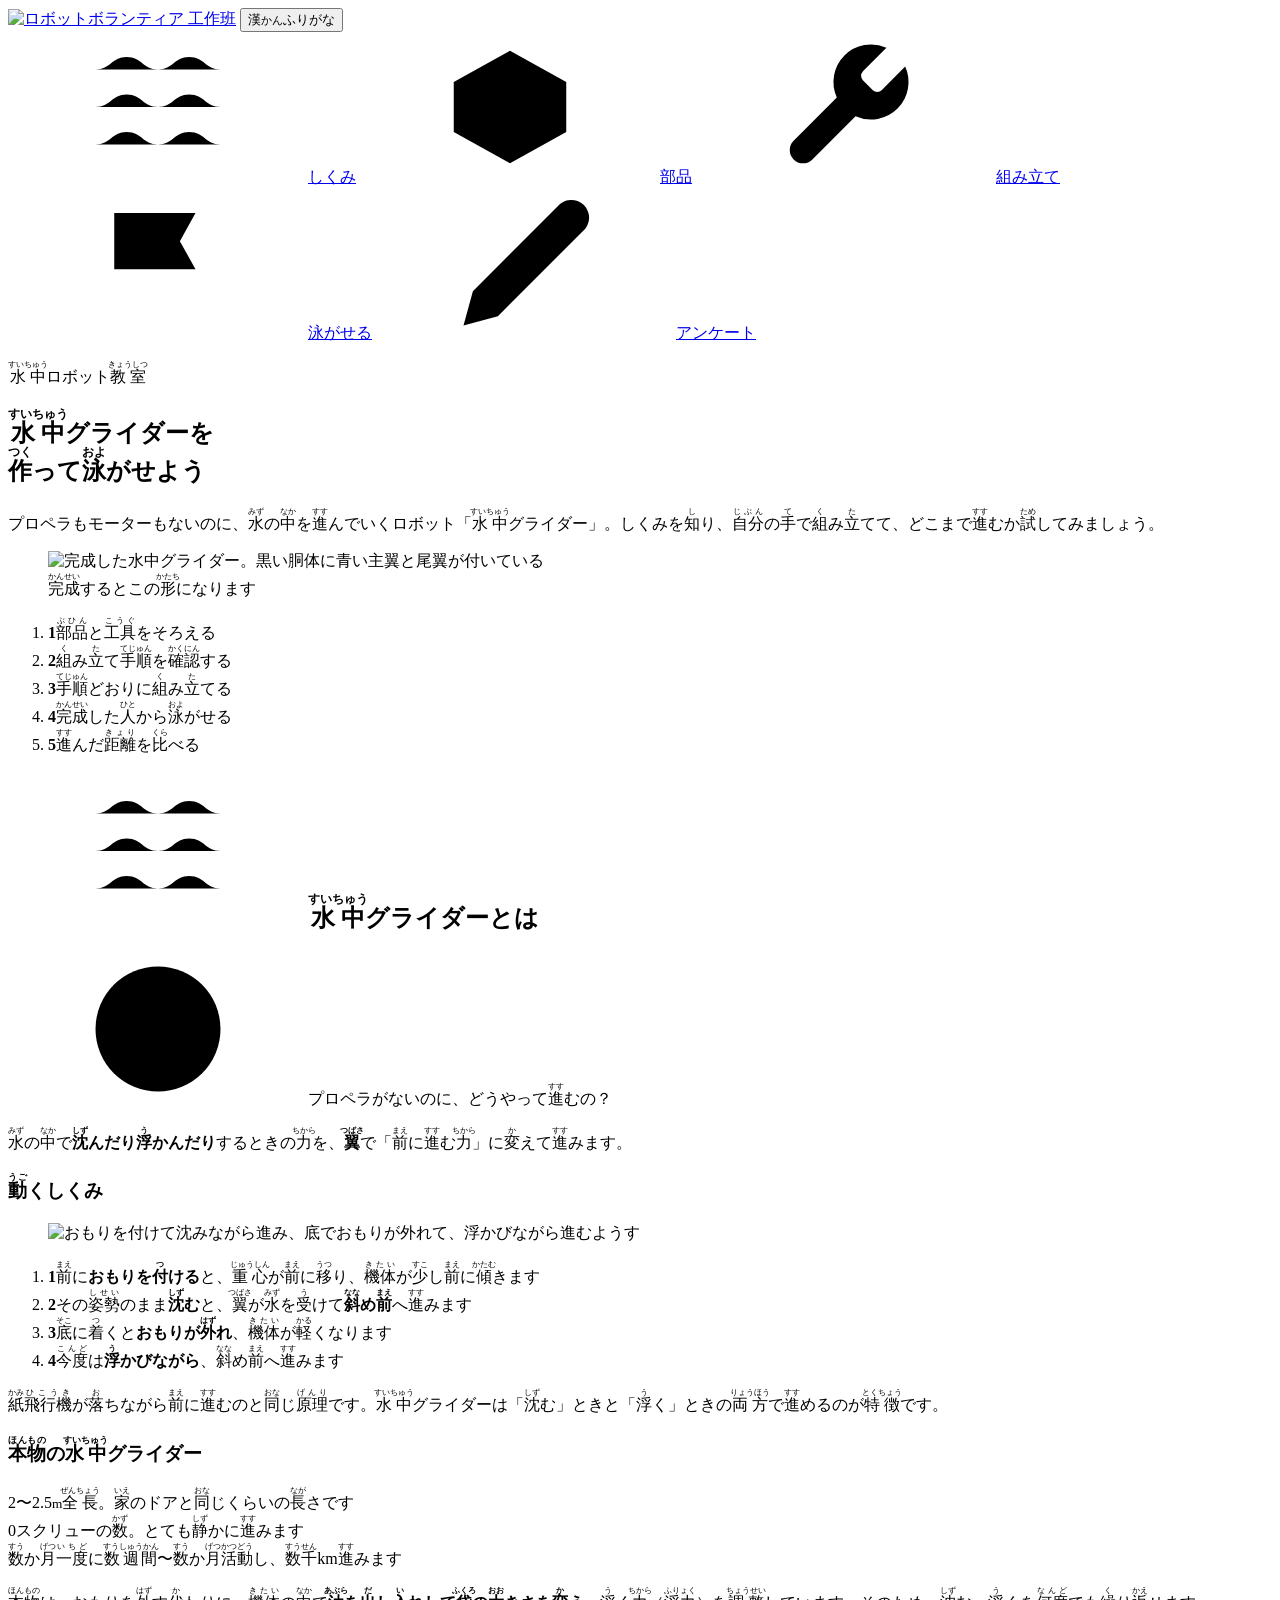
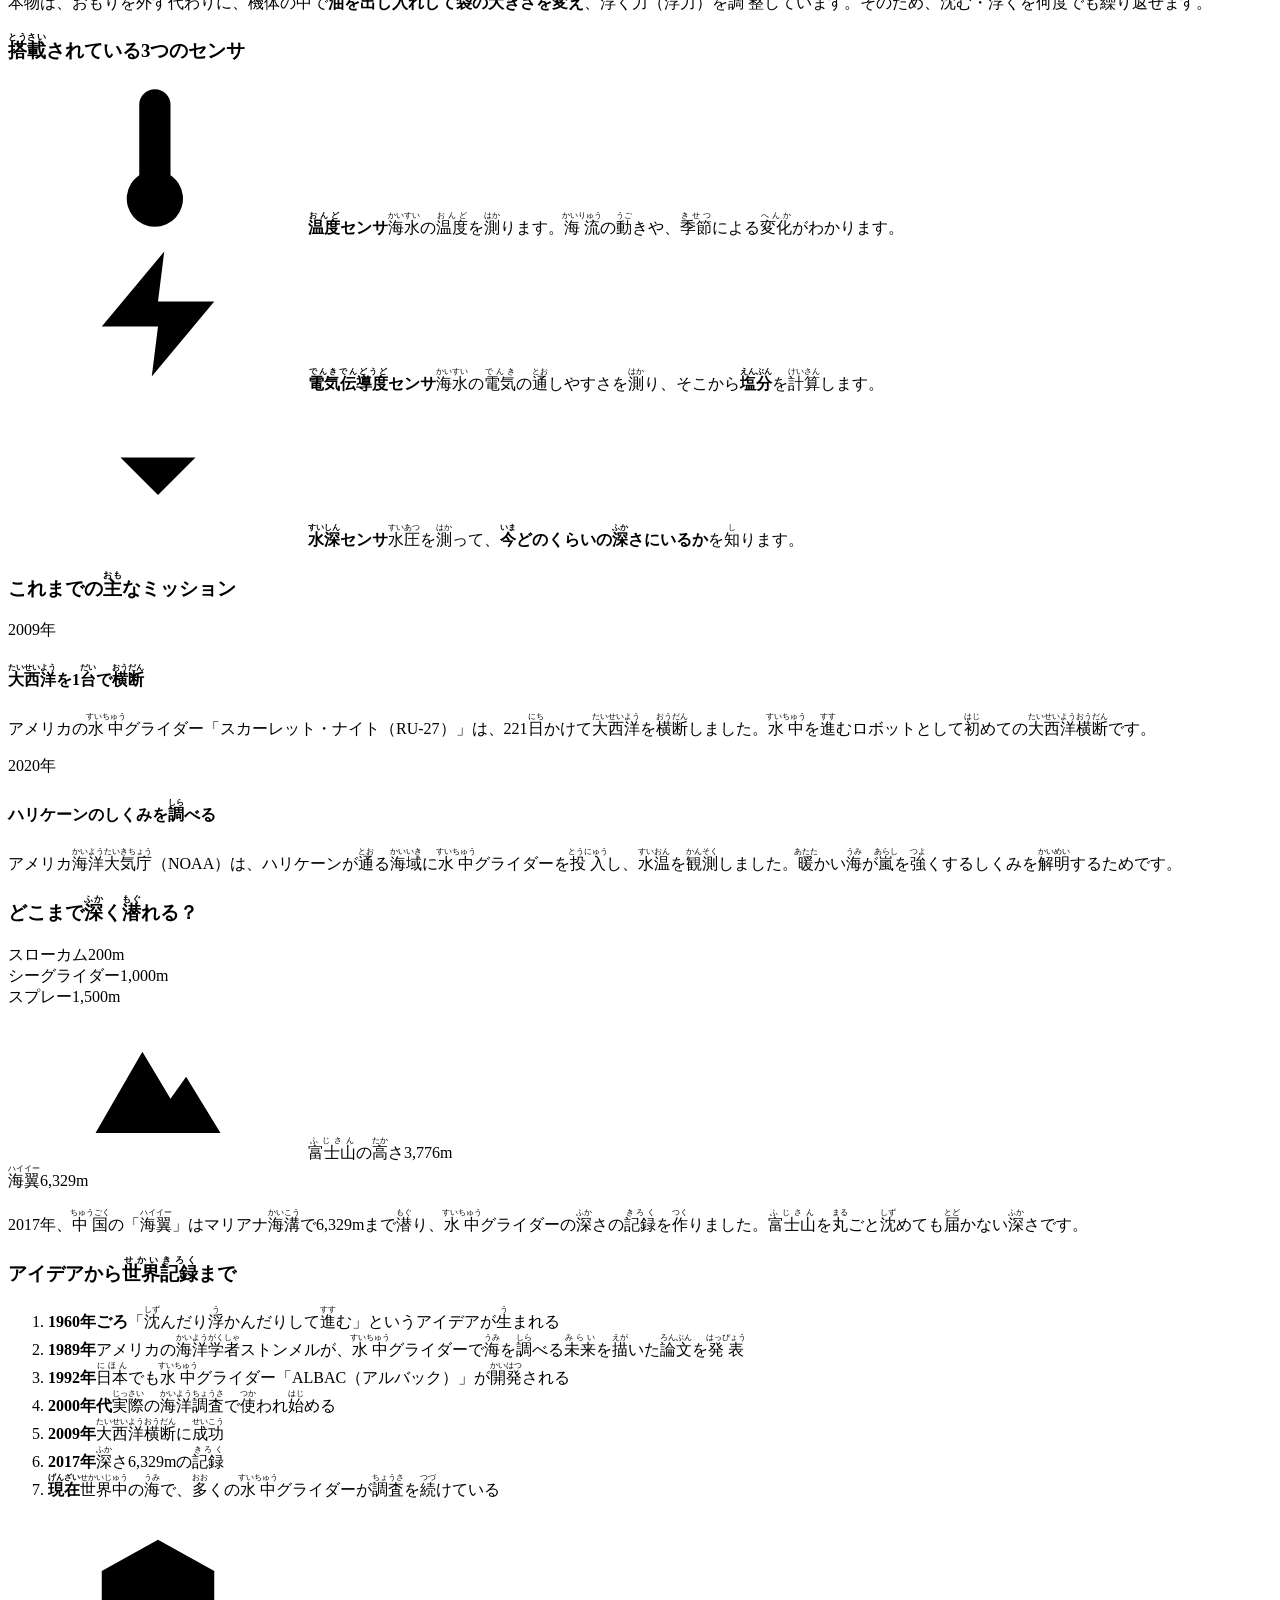
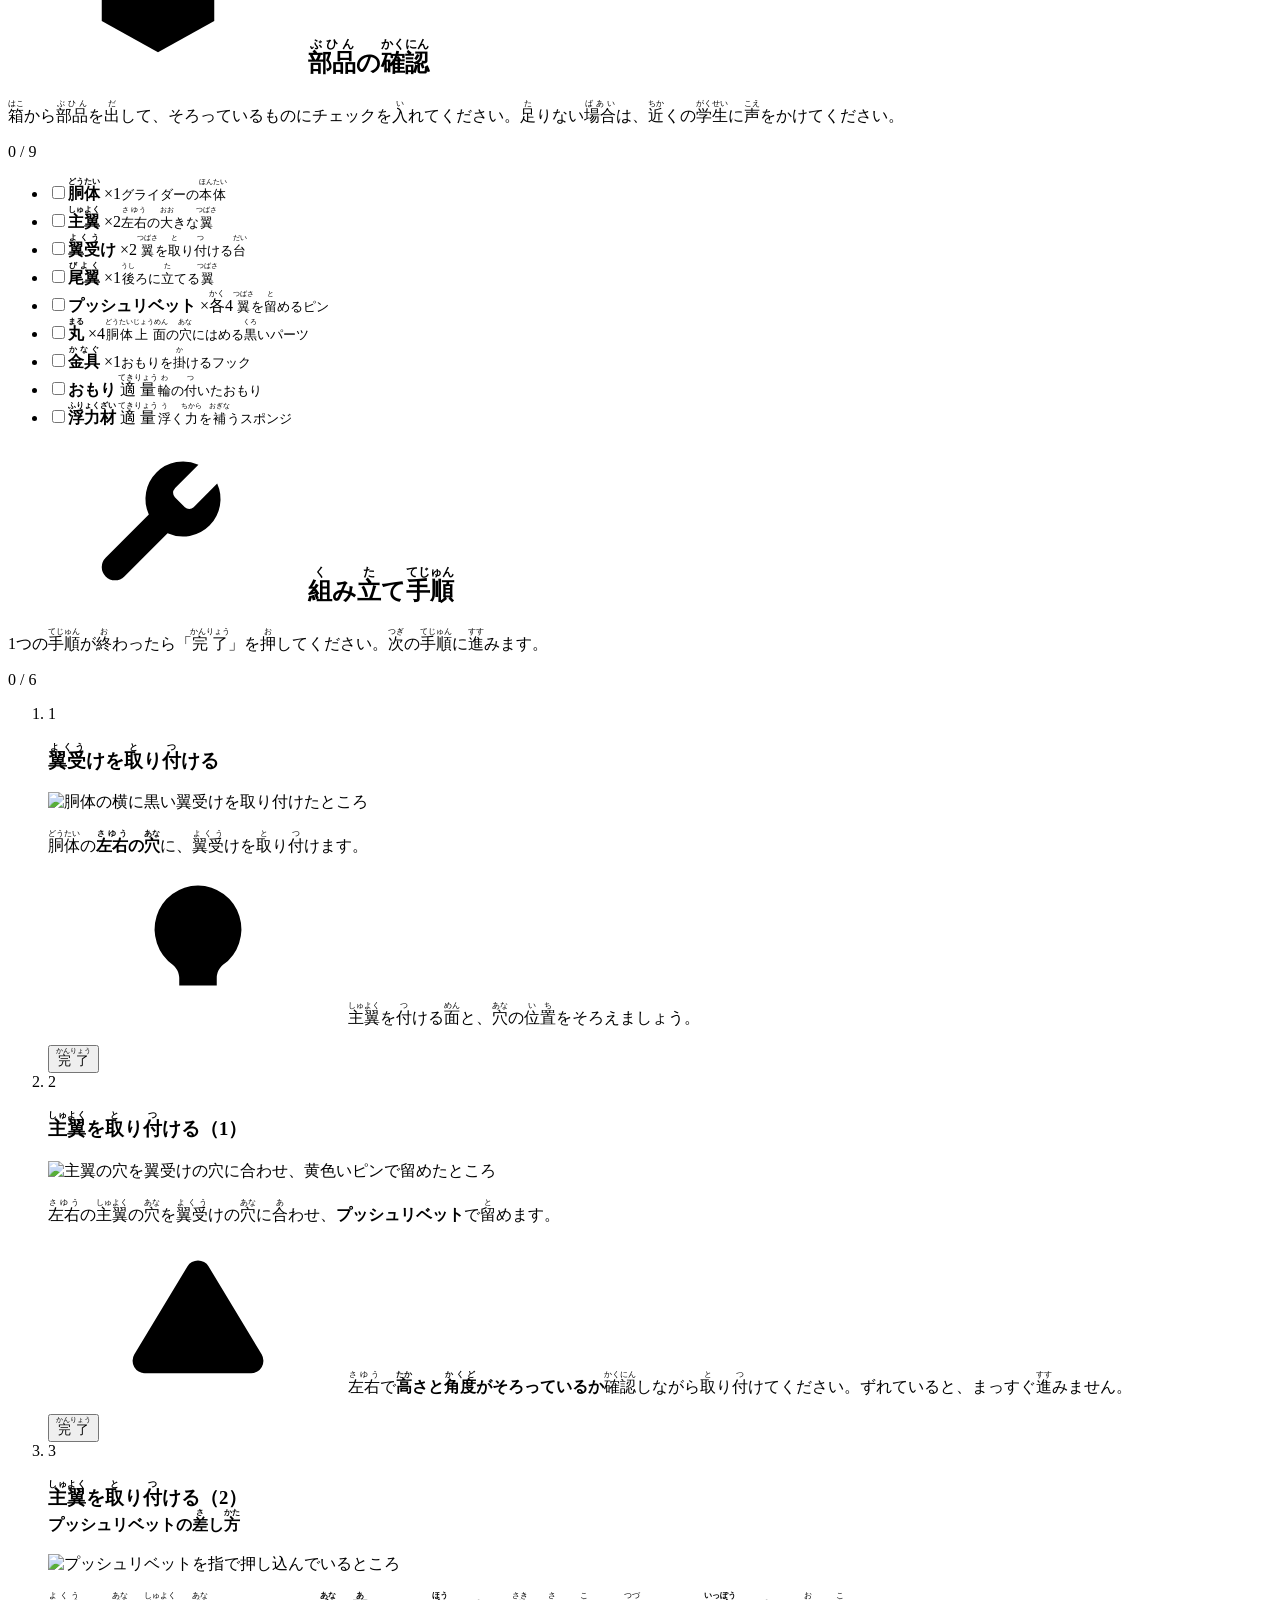
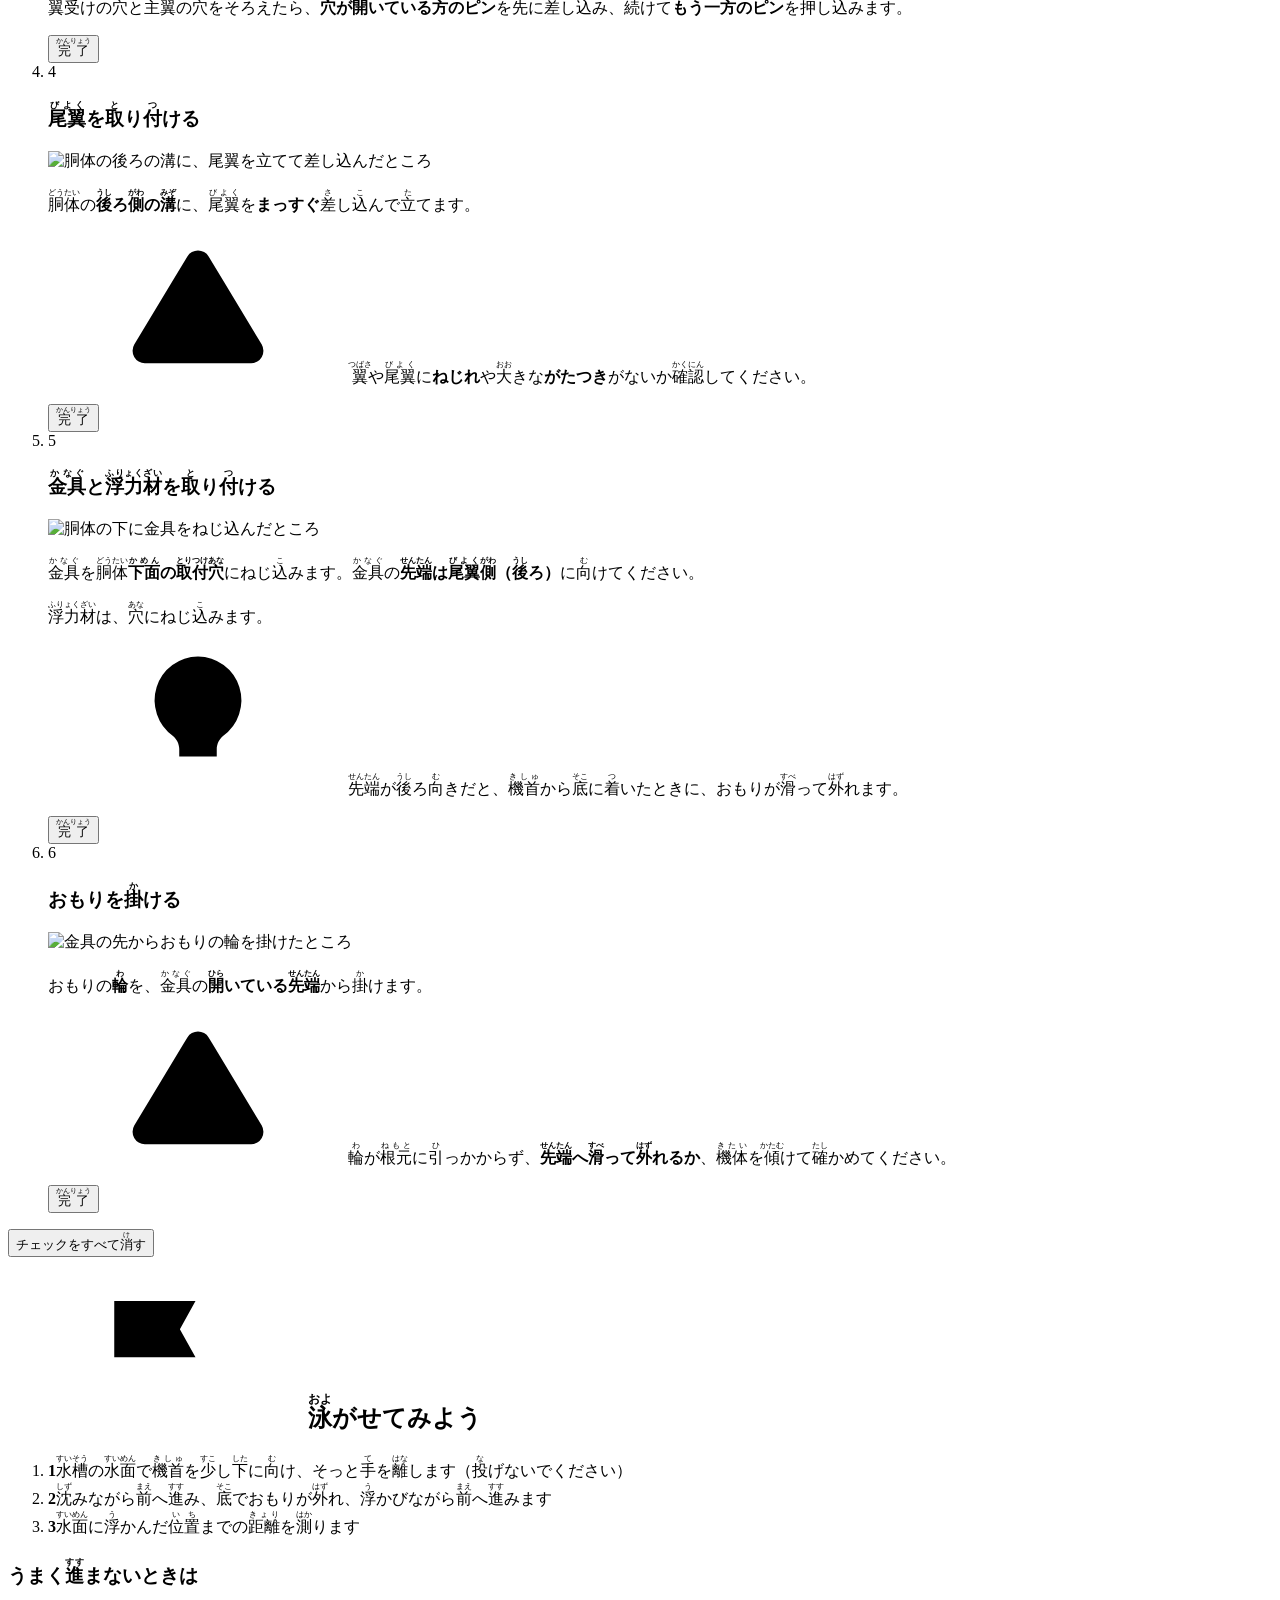
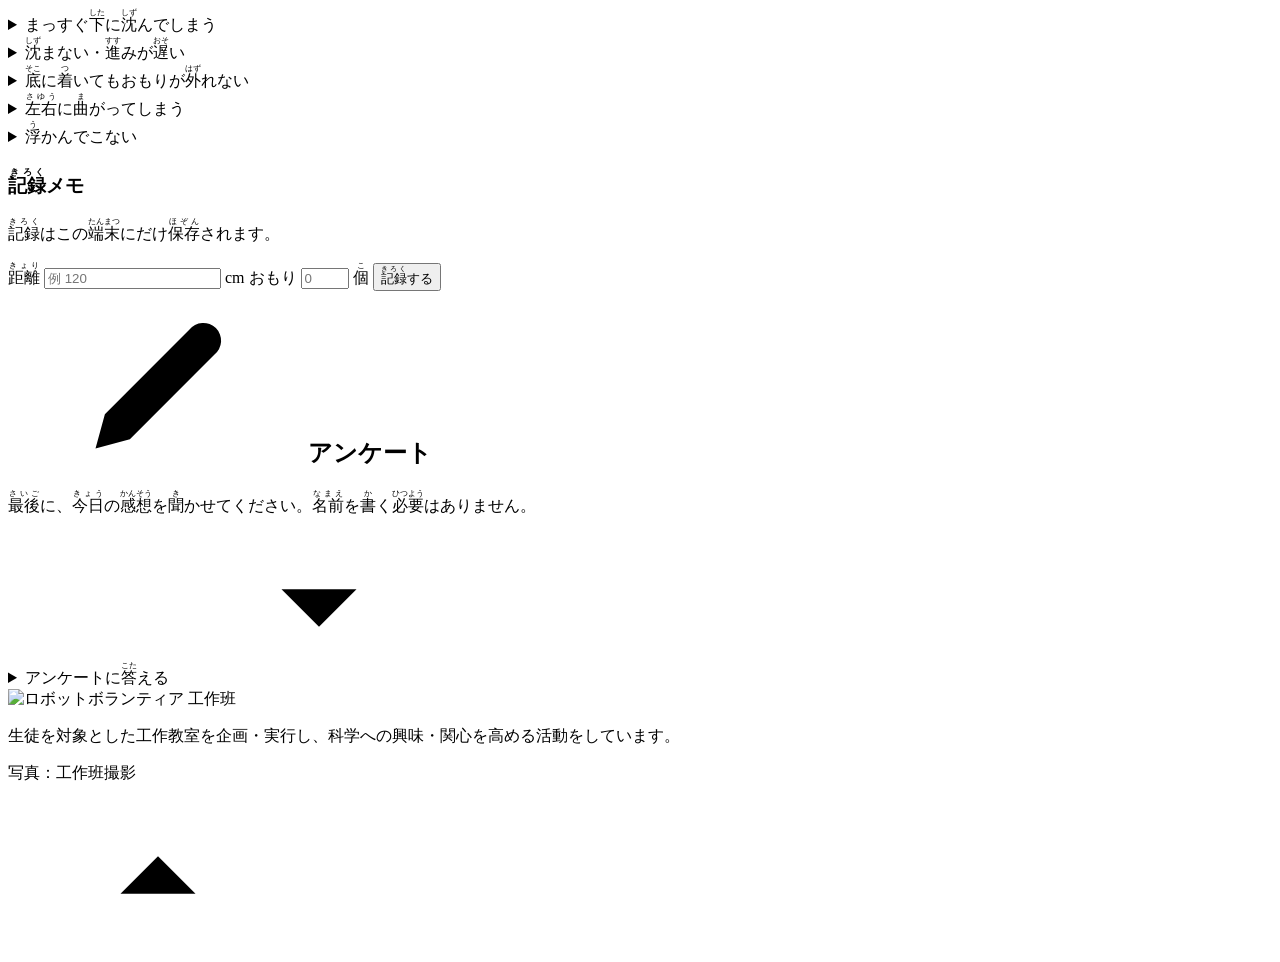
==== commit 5d1407e6: "Add files via upload" ====
--- a/public/index.html
+++ b/public/index.html
@@ -107,7 +107,7 @@
 
   <h3>どこまで<ruby>深<rt>ふか</rt></ruby>く<ruby>潜<rt>もぐ</rt></ruby>れる？</h3>
   <div class="depth" role="img" aria-label="深さくらべ。富士山3776メートルより、海翼の6329メートルの方が深い">
-    <div class="row"><span class="nm">スローカム（<ruby>沿岸用<rt>えんがんよう</rt></ruby>）</span><span class="bar" style="--d:200"></span><span class="m">200m</span></div>
+    <div class="row"><span class="nm">スローカム</span><span class="bar" style="--d:200"></span><span class="m">200m</span></div>
     <div class="row"><span class="nm">シーグライダー</span><span class="bar" style="--d:1000"></span><span class="m">1,000m</span></div>
     <div class="row"><span class="nm">スプレー</span><span class="bar" style="--d:1500"></span><span class="m">1,500m</span></div>
     <div class="row fuji"><span class="nm"><svg class="ic" aria-hidden="true"><use href="#i-mount"/></svg><ruby>富士山<rt>ふじさん</rt></ruby>の<ruby>高<rt>たか</rt></ruby>さ</span><span class="bar" style="--d:3776"></span><span class="m">3,776m</span></div>
@@ -130,7 +130,7 @@
 <!-- ===== PARTS ===== -->
 <section id="parts">
   <h2><span class="num"><svg class="ic" aria-hidden="true"><use href="#i-box"/></svg></span><ruby>部品<rt>ぶひん</rt></ruby>の<ruby>確認<rt>かくにん</rt></ruby></h2>
-  <p><ruby>箱<rt>はこ</rt></ruby>から<ruby>部品<rt>ぶひん</rt></ruby>を<ruby>出<rt>だ</rt></ruby>して、そろっているものにチェックを<ruby>入<rt>い</rt></ruby>れてください。<ruby>足<rt>た</rt></ruby>りない<ruby>場合<rt>ばあい</rt></ruby>は、<ruby>近<rt>ちか</rt></ruby>くのスタッフに<ruby>声<rt>こえ</rt></ruby>をかけてください。</p>
+  <p><ruby>箱<rt>はこ</rt></ruby>から<ruby>部品<rt>ぶひん</rt></ruby>を<ruby>出<rt>だ</rt></ruby>して、そろっているものにチェックを<ruby>入<rt>い</rt></ruby>れてください。<ruby>足<rt>た</rt></ruby>りない<ruby>場合<rt>ばあい</rt></ruby>は、<ruby>近<rt>ちか</rt></ruby>くの<ruby>学生<rt>がくせい</rt></ruby>に<ruby>声<rt>こえ</rt></ruby>をかけてください。</p>
   <div class="progress" aria-live="polite"><span class="bar"><i id="partsBar"></i></span><span id="partsTxt">0 / 9</span></div>
   <ul class="parts" id="partsList">
     <li><label><input type="checkbox" data-k="p-body"><img src="/img/part-body.jpg" alt="" loading="lazy"><span><b><ruby>胴体<rt>どうたい</rt></ruby></b> ×1<small>グライダーの<ruby>本体<rt>ほんたい</rt></ruby></small></span></label></li>
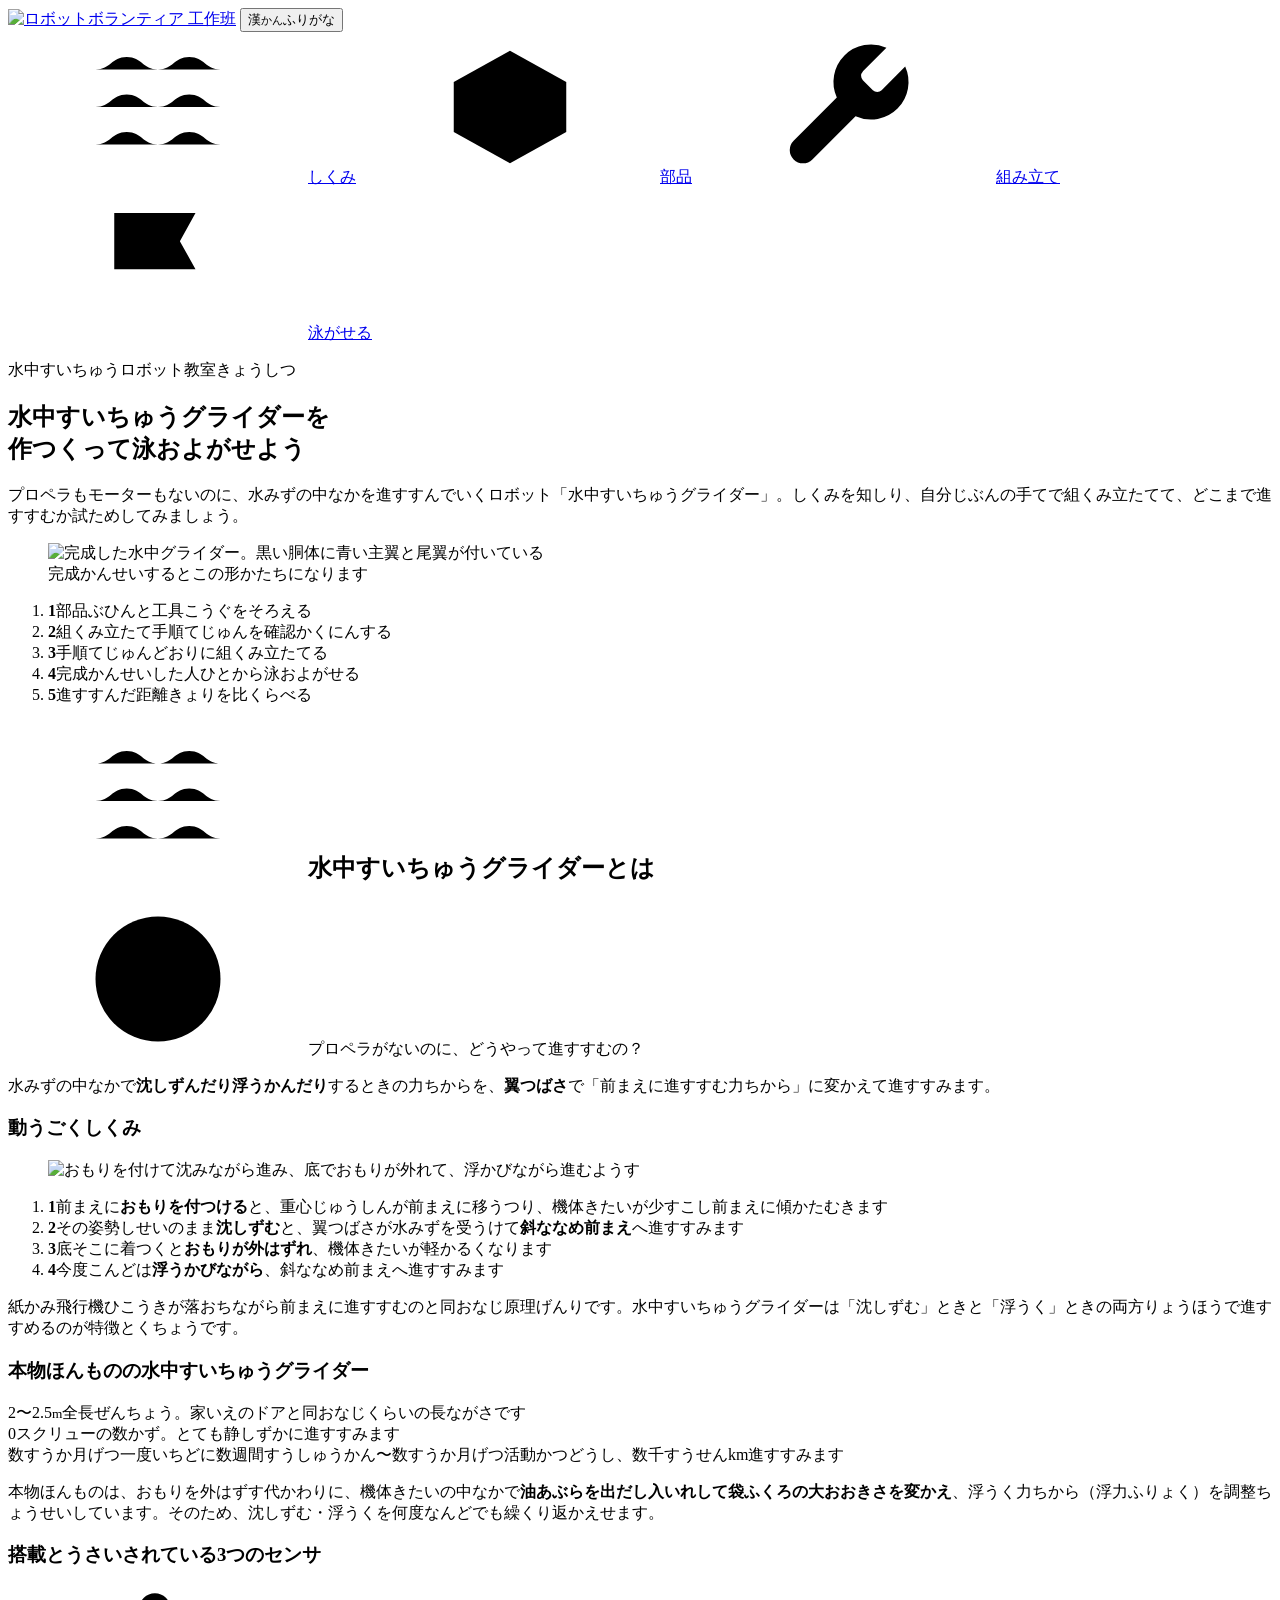
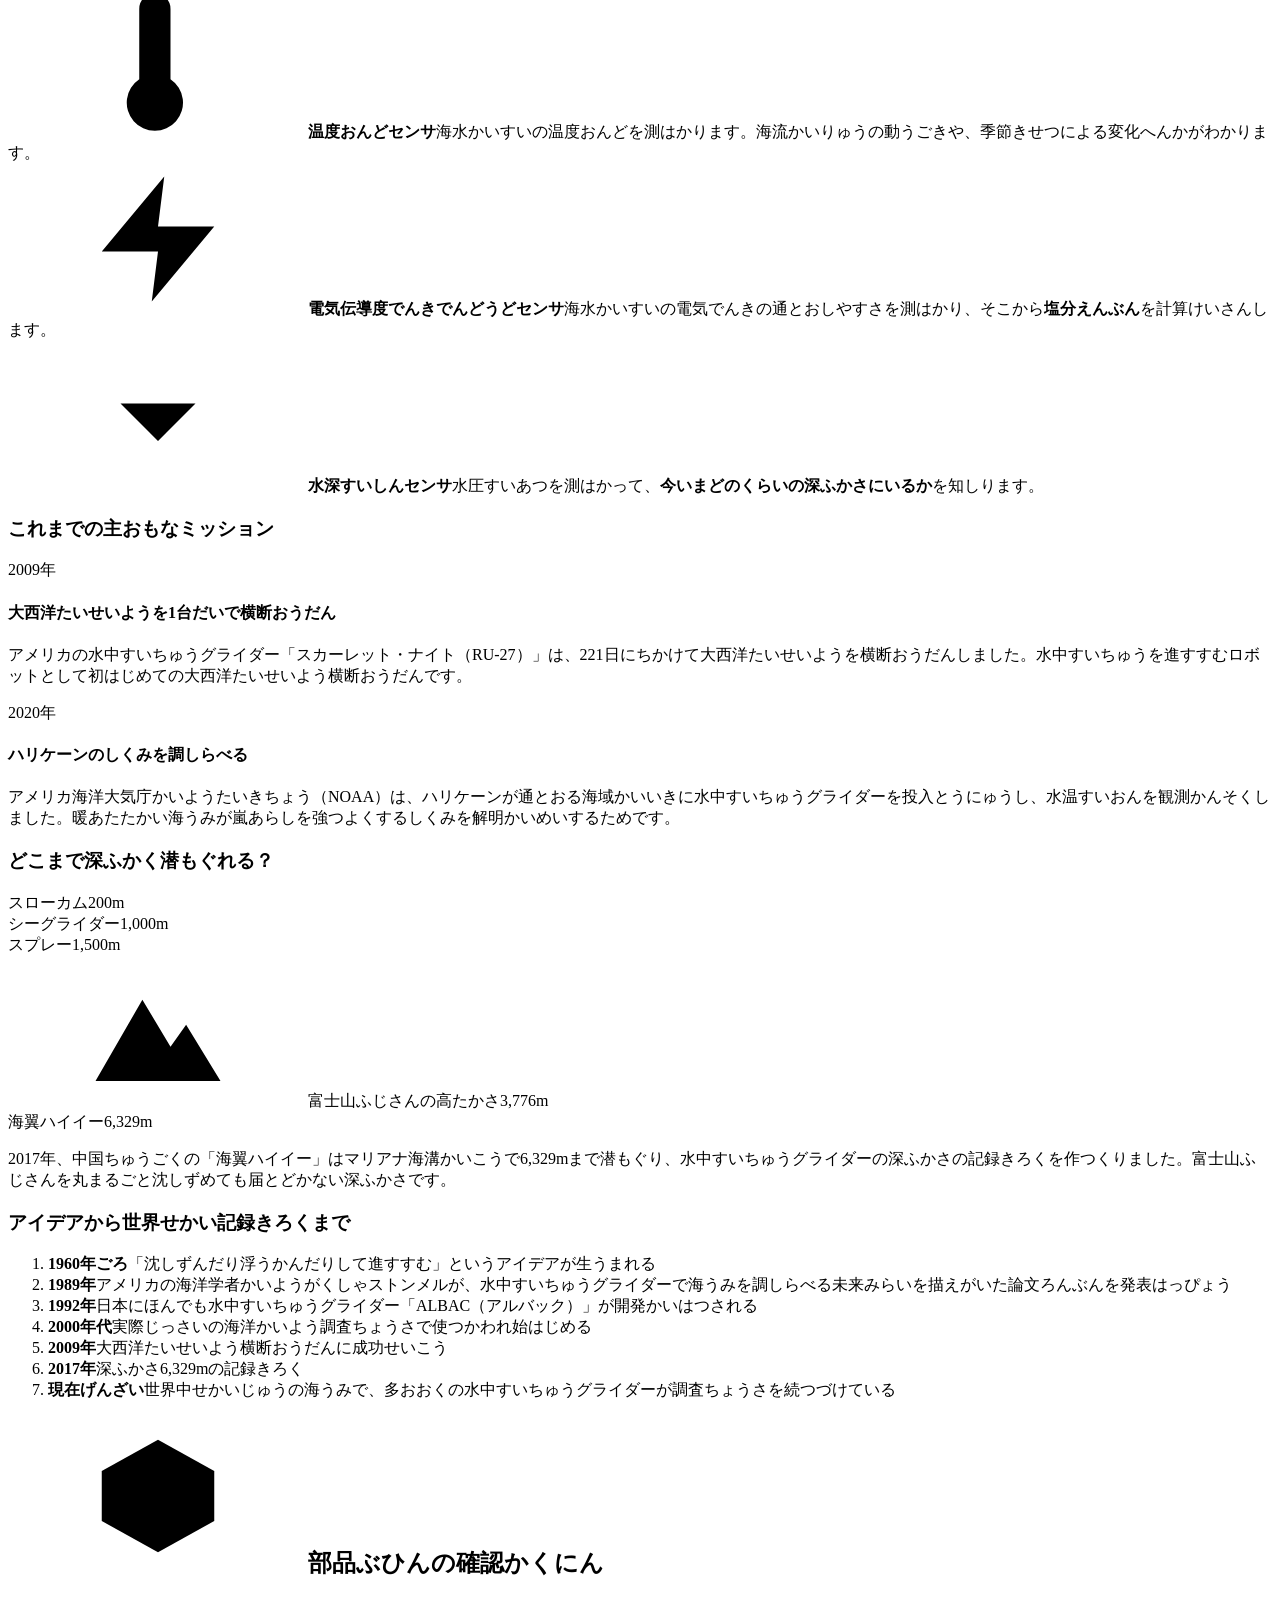
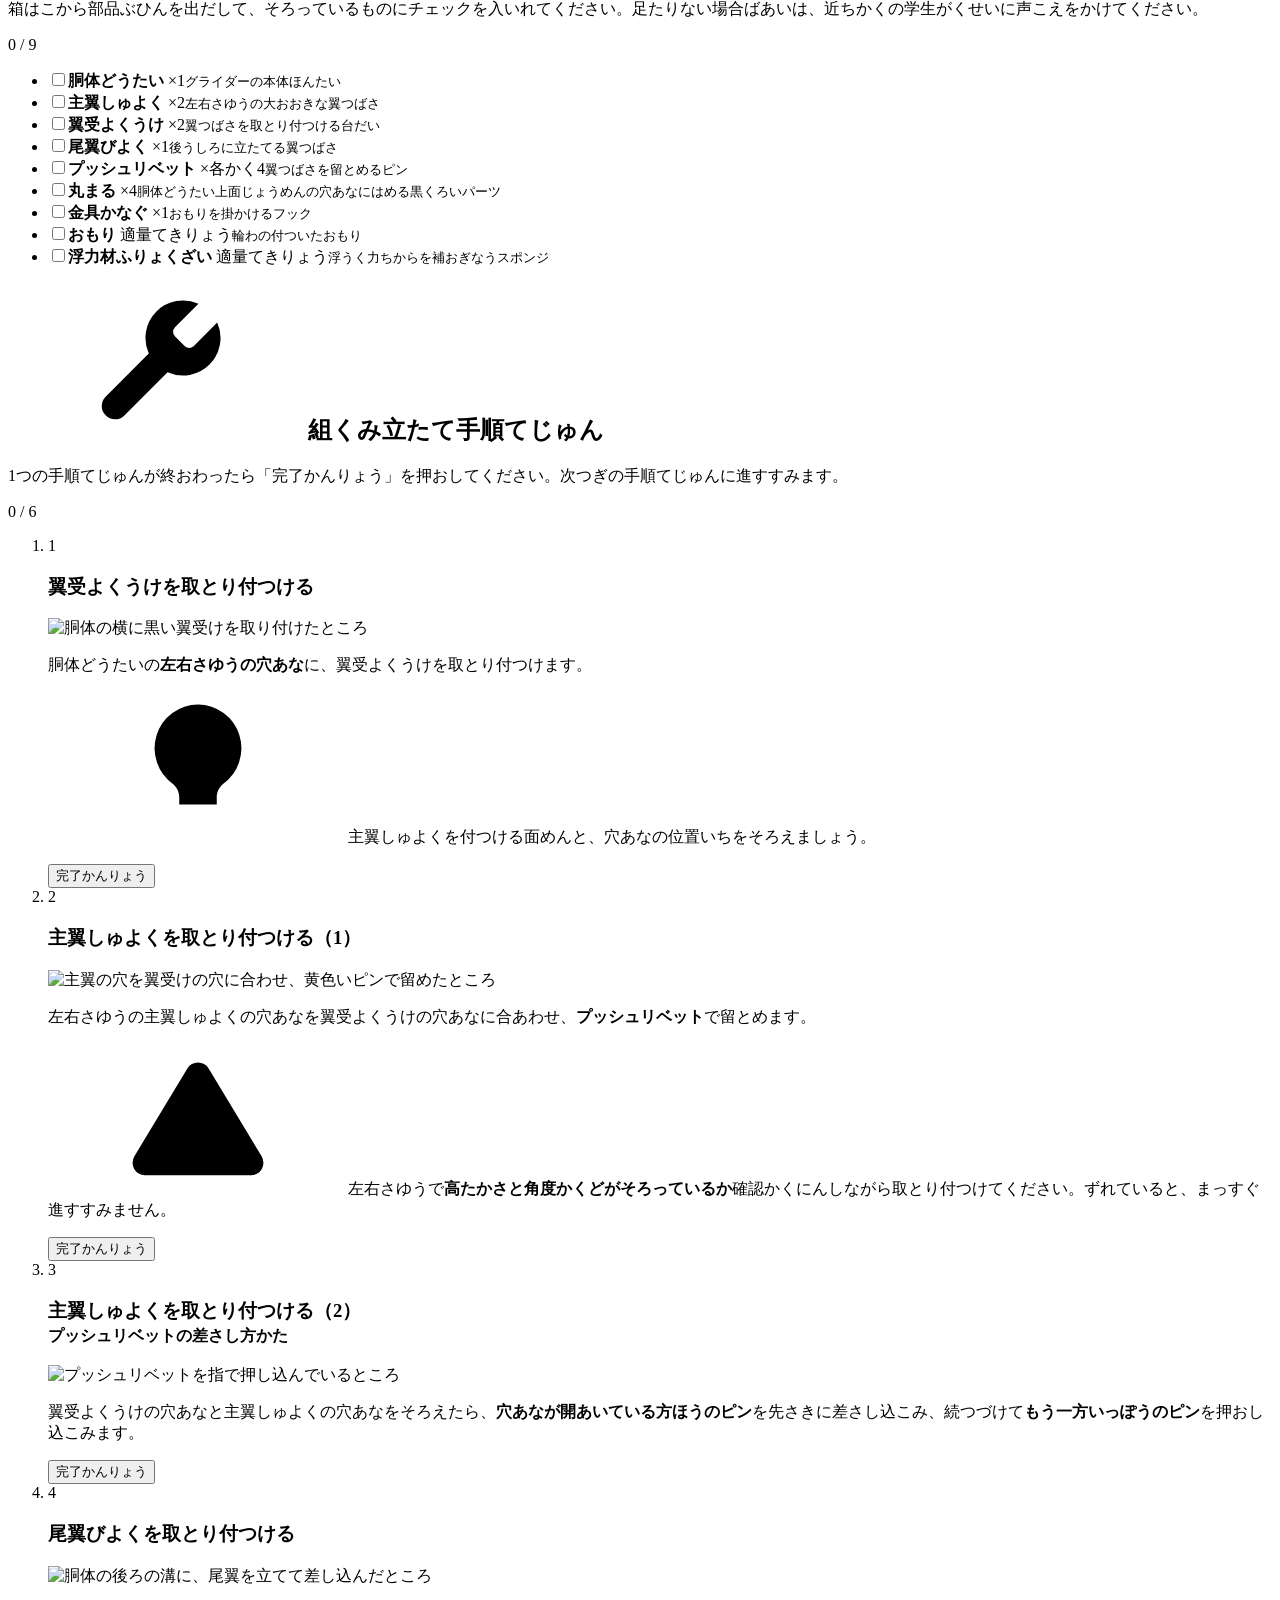
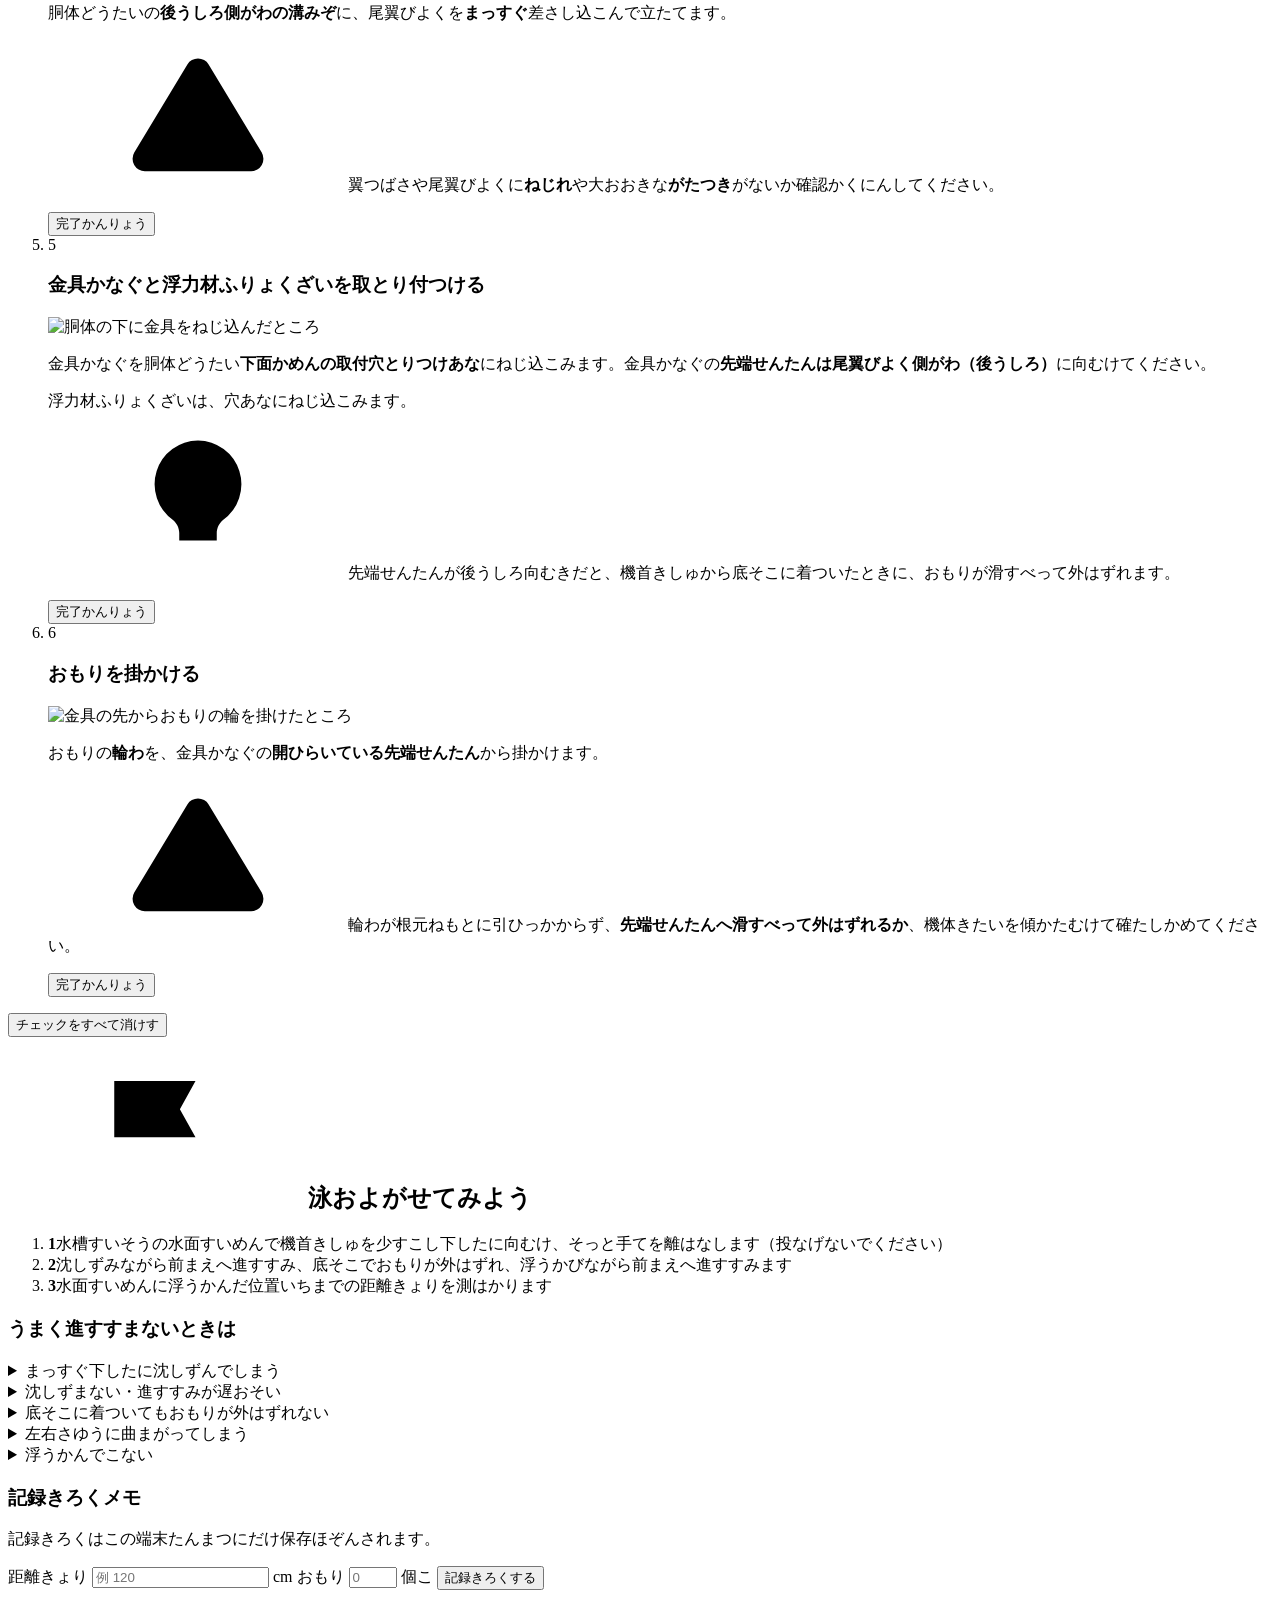
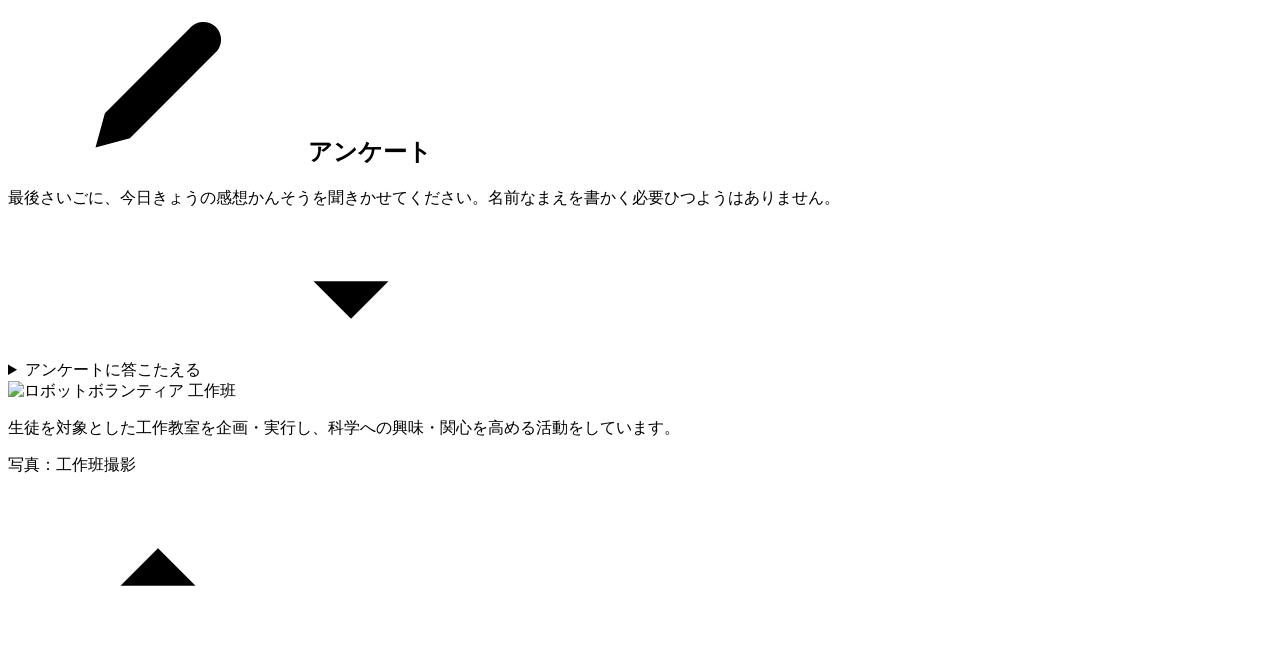
==== commit e8a60f68: "Add files via upload" ====
--- a/public/index.html
+++ b/public/index.html
@@ -29,7 +29,6 @@
   <a href="#parts"><svg class="ti" aria-hidden="true"><use href="#i-box"/></svg>部品</a>
   <a href="#build"><svg class="ti" aria-hidden="true"><use href="#i-wrench"/></svg>組み立て</a>
   <a href="#swim"><svg class="ti" aria-hidden="true"><use href="#i-flag"/></svg>泳がせる</a>
-  <a href="#survey"><svg class="ti" aria-hidden="true"><use href="#i-pencil"/></svg>アンケート</a>
 </nav>
 
 <main>
@@ -37,196 +36,196 @@
 <!-- ===== HOME ===== -->
 <section id="home" class="hero">
   <div class="hero-text">
-    <p class="kicker"><ruby>水中<rt>すいちゅう</rt></ruby>ロボット<ruby>教室<rt>きょうしつ</rt></ruby></p>
-    <h1><ruby>水中<rt>すいちゅう</rt></ruby>グライダーを<br><ruby>作<rt>つく</rt></ruby>って<ruby>泳<rt>およ</rt></ruby>がせよう</h1>
-    <p class="lead">プロペラもモーターもないのに、<ruby>水<rt>みず</rt></ruby>の<ruby>中<rt>なか</rt></ruby>を<ruby>進<rt>すす</rt></ruby>んでいくロボット「<ruby>水中<rt>すいちゅう</rt></ruby>グライダー」。しくみを<ruby>知<rt>し</rt></ruby>り、<ruby>自分<rt>じぶん</rt></ruby>の<ruby>手<rt>て</rt></ruby>で<ruby>組<rt>く</rt></ruby>み<ruby>立<rt>た</rt></ruby>てて、どこまで<ruby>進<rt>すす</rt></ruby>むか<ruby>試<rt>ため</rt></ruby>してみましょう。</p>
+    <p class="kicker"><span class="rb">水中<span class="rt" aria-hidden="true">すいちゅう</span></span>ロボット<span class="rb">教室<span class="rt" aria-hidden="true">きょうしつ</span></span></p>
+    <h1><span class="rb">水中<span class="rt" aria-hidden="true">すいちゅう</span></span>グライダーを<br><span class="rb">作<span class="rt" aria-hidden="true">つく</span></span>って<span class="rb">泳<span class="rt" aria-hidden="true">およ</span></span>がせよう</h1>
+    <p class="lead">プロペラもモーターもないのに、<span class="rb">水<span class="rt" aria-hidden="true">みず</span></span>の<span class="rb">中<span class="rt" aria-hidden="true">なか</span></span>を<span class="rb">進<span class="rt" aria-hidden="true">すす</span></span>んでいくロボット「<span class="rb">水中<span class="rt" aria-hidden="true">すいちゅう</span></span>グライダー」。しくみを<span class="rb">知<span class="rt" aria-hidden="true">し</span></span>り、<span class="rb">自分<span class="rt" aria-hidden="true">じぶん</span></span>の<span class="rb">手<span class="rt" aria-hidden="true">て</span></span>で<span class="rb">組<span class="rt" aria-hidden="true">く</span></span>み<span class="rb">立<span class="rt" aria-hidden="true">た</span></span>てて、どこまで<span class="rb">進<span class="rt" aria-hidden="true">すす</span></span>むか<span class="rb">試<span class="rt" aria-hidden="true">ため</span></span>してみましょう。</p>
   </div>
   <figure class="hero-img">
     <img src="/img/glider.webp" alt="完成した水中グライダー。黒い胴体に青い主翼と尾翼が付いている" width="1000" height="691">
-    <figcaption><ruby>完成<rt>かんせい</rt></ruby>するとこの<ruby>形<rt>かたち</rt></ruby>になります</figcaption>
+    <figcaption><span class="rb">完成<span class="rt" aria-hidden="true">かんせい</span></span>するとこの<span class="rb">形<span class="rt" aria-hidden="true">かたち</span></span>になります</figcaption>
   </figure>
 
   <ol class="flow" aria-label="今日の流れ">
-    <li><b>1</b><span><ruby>部品<rt>ぶひん</rt></ruby>と<ruby>工具<rt>こうぐ</rt></ruby>をそろえる</span></li>
-    <li><b>2</b><span><ruby>組<rt>く</rt></ruby>み<ruby>立<rt>た</rt></ruby>て<ruby>手順<rt>てじゅん</rt></ruby>を<ruby>確認<rt>かくにん</rt></ruby>する</span></li>
-    <li><b>3</b><span><ruby>手順<rt>てじゅん</rt></ruby>どおりに<ruby>組<rt>く</rt></ruby>み<ruby>立<rt>た</rt></ruby>てる</span></li>
-    <li><b>4</b><span><ruby>完成<rt>かんせい</rt></ruby>した<ruby>人<rt>ひと</rt></ruby>から<ruby>泳<rt>およ</rt></ruby>がせる</span></li>
-    <li><b>5</b><span><ruby>進<rt>すす</rt></ruby>んだ<ruby>距離<rt>きょり</rt></ruby>を<ruby>比<rt>くら</rt></ruby>べる</span></li>
+    <li><b>1</b><span><span class="rb">部品<span class="rt" aria-hidden="true">ぶひん</span></span>と<span class="rb">工具<span class="rt" aria-hidden="true">こうぐ</span></span>をそろえる</span></li>
+    <li><b>2</b><span><span class="rb">組<span class="rt" aria-hidden="true">く</span></span>み<span class="rb">立<span class="rt" aria-hidden="true">た</span></span>て<span class="rb">手順<span class="rt" aria-hidden="true">てじゅん</span></span>を<span class="rb">確認<span class="rt" aria-hidden="true">かくにん</span></span>する</span></li>
+    <li><b>3</b><span><span class="rb">手順<span class="rt" aria-hidden="true">てじゅん</span></span>どおりに<span class="rb">組<span class="rt" aria-hidden="true">く</span></span>み<span class="rb">立<span class="rt" aria-hidden="true">た</span></span>てる</span></li>
+    <li><b>4</b><span><span class="rb">完成<span class="rt" aria-hidden="true">かんせい</span></span>した<span class="rb">人<span class="rt" aria-hidden="true">ひと</span></span>から<span class="rb">泳<span class="rt" aria-hidden="true">およ</span></span>がせる</span></li>
+    <li><b>5</b><span><span class="rb">進<span class="rt" aria-hidden="true">すす</span></span>んだ<span class="rb">距離<span class="rt" aria-hidden="true">きょり</span></span>を<span class="rb">比<span class="rt" aria-hidden="true">くら</span></span>べる</span></li>
   </ol>
 </section>
 
 <!-- ===== ABOUT ===== -->
 <section id="about">
-  <h2><span class="num"><svg class="ic" aria-hidden="true"><use href="#i-wave"/></svg></span><ruby>水中<rt>すいちゅう</rt></ruby>グライダーとは</h2>
+  <h2><span class="num"><svg class="ic" aria-hidden="true"><use href="#i-wave"/></svg></span><span class="rb">水中<span class="rt" aria-hidden="true">すいちゅう</span></span>グライダーとは</h2>
 
   <div class="card speech">
-    <p class="q"><svg class="ic" aria-hidden="true"><use href="#i-help"/></svg>プロペラがないのに、どうやって<ruby>進<rt>すす</rt></ruby>むの？</p>
-    <p class="a"><ruby>水<rt>みず</rt></ruby>の<ruby>中<rt>なか</rt></ruby>で<strong><ruby>沈<rt>しず</rt></ruby>んだり<ruby>浮<rt>う</rt></ruby>かんだり</strong>するときの<ruby>力<rt>ちから</rt></ruby>を、<strong><ruby>翼<rt>つばさ</rt></ruby></strong>で「<ruby>前<rt>まえ</rt></ruby>に<ruby>進<rt>すす</rt></ruby>む<ruby>力<rt>ちから</rt></ruby>」に<ruby>変<rt>か</rt></ruby>えて<ruby>進<rt>すす</rt></ruby>みます。</p>
-  </div>
-
-  <h3><ruby>動<rt>うご</rt></ruby>くしくみ</h3>
+    <p class="q"><svg class="ic" aria-hidden="true"><use href="#i-help"/></svg>プロペラがないのに、どうやって<span class="rb">進<span class="rt" aria-hidden="true">すす</span></span>むの？</p>
+    <p class="a"><span class="rb">水<span class="rt" aria-hidden="true">みず</span></span>の<span class="rb">中<span class="rt" aria-hidden="true">なか</span></span>で<strong><span class="rb">沈<span class="rt" aria-hidden="true">しず</span></span>んだり<span class="rb">浮<span class="rt" aria-hidden="true">う</span></span>かんだり</strong>するときの<span class="rb">力<span class="rt" aria-hidden="true">ちから</span></span>を、<strong><span class="rb">翼<span class="rt" aria-hidden="true">つばさ</span></span></strong>で「<span class="rb">前<span class="rt" aria-hidden="true">まえ</span></span>に<span class="rb">進<span class="rt" aria-hidden="true">すす</span></span>む<span class="rb">力<span class="rt" aria-hidden="true">ちから</span></span>」に<span class="rb">変<span class="rt" aria-hidden="true">か</span></span>えて<span class="rb">進<span class="rt" aria-hidden="true">すす</span></span>みます。</p>
+  </div>
+
+  <h3><span class="rb">動<span class="rt" aria-hidden="true">うご</span></span>くしくみ</h3>
   <figure class="figure">
     <img src="/img/howitworks.jpg" alt="おもりを付けて沈みながら進み、底でおもりが外れて、浮かびながら進むようす" loading="lazy" width="1100" height="637">
   </figure>
   <ol class="steps-mini">
-    <li><b>1</b><span><ruby>前<rt>まえ</rt></ruby>に<strong>おもりを<ruby>付<rt>つ</rt></ruby>ける</strong>と、<ruby>重心<rt>じゅうしん</rt></ruby>が<ruby>前<rt>まえ</rt></ruby>に<ruby>移<rt>うつ</rt></ruby>り、<ruby>機体<rt>きたい</rt></ruby>が<ruby>少<rt>すこ</rt></ruby>し<ruby>前<rt>まえ</rt></ruby>に<ruby>傾<rt>かたむ</rt></ruby>きます</span></li>
-    <li><b>2</b><span>その<ruby>姿勢<rt>しせい</rt></ruby>のまま<strong><ruby>沈<rt>しず</rt></ruby>む</strong>と、<ruby>翼<rt>つばさ</rt></ruby>が<ruby>水<rt>みず</rt></ruby>を<ruby>受<rt>う</rt></ruby>けて<strong><ruby>斜<rt>なな</rt></ruby>め<ruby>前<rt>まえ</rt></ruby></strong>へ<ruby>進<rt>すす</rt></ruby>みます</span></li>
-    <li><b>3</b><span><ruby>底<rt>そこ</rt></ruby>に<ruby>着<rt>つ</rt></ruby>くと<strong>おもりが<ruby>外<rt>はず</rt></ruby>れ</strong>、<ruby>機体<rt>きたい</rt></ruby>が<ruby>軽<rt>かる</rt></ruby>くなります</span></li>
-    <li><b>4</b><span><ruby>今度<rt>こんど</rt></ruby>は<strong><ruby>浮<rt>う</rt></ruby>かびながら</strong>、<ruby>斜<rt>なな</rt></ruby>め<ruby>前<rt>まえ</rt></ruby>へ<ruby>進<rt>すす</rt></ruby>みます</span></li>
-  </ol>
-  <p class="note"><ruby>紙<rt>かみ</rt></ruby><ruby>飛行機<rt>ひこうき</rt></ruby>が<ruby>落<rt>お</rt></ruby>ちながら<ruby>前<rt>まえ</rt></ruby>に<ruby>進<rt>すす</rt></ruby>むのと<ruby>同<rt>おな</rt></ruby>じ<ruby>原理<rt>げんり</rt></ruby>です。<ruby>水中<rt>すいちゅう</rt></ruby>グライダーは「<ruby>沈<rt>しず</rt></ruby>む」ときと「<ruby>浮<rt>う</rt></ruby>く」ときの<ruby>両方<rt>りょうほう</rt></ruby>で<ruby>進<rt>すす</rt></ruby>めるのが<ruby>特徴<rt>とくちょう</rt></ruby>です。</p>
-
-  <h3><ruby>本物<rt>ほんもの</rt></ruby>の<ruby>水中<rt>すいちゅう</rt></ruby>グライダー</h3>
+    <li><b>1</b><span><span class="rb">前<span class="rt" aria-hidden="true">まえ</span></span>に<strong>おもりを<span class="rb">付<span class="rt" aria-hidden="true">つ</span></span>ける</strong>と、<span class="rb">重心<span class="rt" aria-hidden="true">じゅうしん</span></span>が<span class="rb">前<span class="rt" aria-hidden="true">まえ</span></span>に<span class="rb">移<span class="rt" aria-hidden="true">うつ</span></span>り、<span class="rb">機体<span class="rt" aria-hidden="true">きたい</span></span>が<span class="rb">少<span class="rt" aria-hidden="true">すこ</span></span>し<span class="rb">前<span class="rt" aria-hidden="true">まえ</span></span>に<span class="rb">傾<span class="rt" aria-hidden="true">かたむ</span></span>きます</span></li>
+    <li><b>2</b><span>その<span class="rb">姿勢<span class="rt" aria-hidden="true">しせい</span></span>のまま<strong><span class="rb">沈<span class="rt" aria-hidden="true">しず</span></span>む</strong>と、<span class="rb">翼<span class="rt" aria-hidden="true">つばさ</span></span>が<span class="rb">水<span class="rt" aria-hidden="true">みず</span></span>を<span class="rb">受<span class="rt" aria-hidden="true">う</span></span>けて<strong><span class="rb">斜<span class="rt" aria-hidden="true">なな</span></span>め<span class="rb">前<span class="rt" aria-hidden="true">まえ</span></span></strong>へ<span class="rb">進<span class="rt" aria-hidden="true">すす</span></span>みます</span></li>
+    <li><b>3</b><span><span class="rb">底<span class="rt" aria-hidden="true">そこ</span></span>に<span class="rb">着<span class="rt" aria-hidden="true">つ</span></span>くと<strong>おもりが<span class="rb">外<span class="rt" aria-hidden="true">はず</span></span>れ</strong>、<span class="rb">機体<span class="rt" aria-hidden="true">きたい</span></span>が<span class="rb">軽<span class="rt" aria-hidden="true">かる</span></span>くなります</span></li>
+    <li><b>4</b><span><span class="rb">今度<span class="rt" aria-hidden="true">こんど</span></span>は<strong><span class="rb">浮<span class="rt" aria-hidden="true">う</span></span>かびながら</strong>、<span class="rb">斜<span class="rt" aria-hidden="true">なな</span></span>め<span class="rb">前<span class="rt" aria-hidden="true">まえ</span></span>へ<span class="rb">進<span class="rt" aria-hidden="true">すす</span></span>みます</span></li>
+  </ol>
+  <p class="note"><span class="rb">紙<span class="rt" aria-hidden="true">かみ</span></span><span class="rb">飛行機<span class="rt" aria-hidden="true">ひこうき</span></span>が<span class="rb">落<span class="rt" aria-hidden="true">お</span></span>ちながら<span class="rb">前<span class="rt" aria-hidden="true">まえ</span></span>に<span class="rb">進<span class="rt" aria-hidden="true">すす</span></span>むのと<span class="rb">同<span class="rt" aria-hidden="true">おな</span></span>じ<span class="rb">原理<span class="rt" aria-hidden="true">げんり</span></span>です。<span class="rb">水中<span class="rt" aria-hidden="true">すいちゅう</span></span>グライダーは「<span class="rb">沈<span class="rt" aria-hidden="true">しず</span></span>む」ときと「<span class="rb">浮<span class="rt" aria-hidden="true">う</span></span>く」ときの<span class="rb">両方<span class="rt" aria-hidden="true">りょうほう</span></span>で<span class="rb">進<span class="rt" aria-hidden="true">すす</span></span>めるのが<span class="rb">特徴<span class="rt" aria-hidden="true">とくちょう</span></span>です。</p>
+
+  <h3><span class="rb">本物<span class="rt" aria-hidden="true">ほんもの</span></span>の<span class="rb">水中<span class="rt" aria-hidden="true">すいちゅう</span></span>グライダー</h3>
   <div class="grid3">
-    <div class="fact"><span class="big">2〜2.5<small>m</small></span><ruby>全長<rt>ぜんちょう</rt></ruby>。<ruby>家<rt>いえ</rt></ruby>のドアと<ruby>同<rt>おな</rt></ruby>じくらいの<ruby>長<rt>なが</rt></ruby>さです</div>
-    <div class="fact"><span class="big">0</span>スクリューの<ruby>数<rt>かず</rt></ruby>。とても<ruby>静<rt>しず</rt></ruby>かに<ruby>進<rt>すす</rt></ruby>みます</div>
-    <div class="fact"><span class="big"><ruby>数<rt>すう</rt></ruby>か<ruby>月<rt>げつ</rt></ruby></span><ruby>一度<rt>いちど</rt></ruby>に<ruby>数週間<rt>すうしゅうかん</rt></ruby>〜<ruby>数<rt>すう</rt></ruby>か<ruby>月<rt>げつ</rt></ruby><ruby>活動<rt>かつどう</rt></ruby>し、<ruby>数千<rt>すうせん</rt></ruby>km<ruby>進<rt>すす</rt></ruby>みます</div>
-  </div>
-  <p><ruby>本物<rt>ほんもの</rt></ruby>は、おもりを<ruby>外<rt>はず</rt></ruby>す<ruby>代<rt>か</rt></ruby>わりに、<ruby>機体<rt>きたい</rt></ruby>の<ruby>中<rt>なか</rt></ruby>で<strong><ruby>油<rt>あぶら</rt></ruby>を<ruby>出<rt>だ</rt></ruby>し<ruby>入<rt>い</rt></ruby>れして<ruby>袋<rt>ふくろ</rt></ruby>の<ruby>大<rt>おお</rt></ruby>きさを<ruby>変<rt>か</rt></ruby>え</strong>、<ruby>浮<rt>う</rt></ruby>く<ruby>力<rt>ちから</rt></ruby>（<ruby>浮力<rt>ふりょく</rt></ruby>）を<ruby>調整<rt>ちょうせい</rt></ruby>しています。そのため、<ruby>沈<rt>しず</rt></ruby>む・<ruby>浮<rt>う</rt></ruby>くを<ruby>何度<rt>なんど</rt></ruby>でも<ruby>繰<rt>く</rt></ruby>り<ruby>返<rt>かえ</rt></ruby>せます。</p>
-
-  <h3><ruby>搭載<rt>とうさい</rt></ruby>されている3つのセンサ</h3>
+    <div class="fact"><span class="big">2〜2.5<small>m</small></span><span class="rb">全長<span class="rt" aria-hidden="true">ぜんちょう</span></span>。<span class="rb">家<span class="rt" aria-hidden="true">いえ</span></span>のドアと<span class="rb">同<span class="rt" aria-hidden="true">おな</span></span>じくらいの<span class="rb">長<span class="rt" aria-hidden="true">なが</span></span>さです</div>
+    <div class="fact"><span class="big">0</span>スクリューの<span class="rb">数<span class="rt" aria-hidden="true">かず</span></span>。とても<span class="rb">静<span class="rt" aria-hidden="true">しず</span></span>かに<span class="rb">進<span class="rt" aria-hidden="true">すす</span></span>みます</div>
+    <div class="fact"><span class="big"><span class="rb">数<span class="rt" aria-hidden="true">すう</span></span>か<span class="rb">月<span class="rt" aria-hidden="true">げつ</span></span></span><span class="rb">一度<span class="rt" aria-hidden="true">いちど</span></span>に<span class="rb">数週間<span class="rt" aria-hidden="true">すうしゅうかん</span></span>〜<span class="rb">数<span class="rt" aria-hidden="true">すう</span></span>か<span class="rb">月<span class="rt" aria-hidden="true">げつ</span></span><span class="rb">活動<span class="rt" aria-hidden="true">かつどう</span></span>し、<span class="rb">数千<span class="rt" aria-hidden="true">すうせん</span></span>km<span class="rb">進<span class="rt" aria-hidden="true">すす</span></span>みます</div>
+  </div>
+  <p><span class="rb">本物<span class="rt" aria-hidden="true">ほんもの</span></span>は、おもりを<span class="rb">外<span class="rt" aria-hidden="true">はず</span></span>す<span class="rb">代<span class="rt" aria-hidden="true">か</span></span>わりに、<span class="rb">機体<span class="rt" aria-hidden="true">きたい</span></span>の<span class="rb">中<span class="rt" aria-hidden="true">なか</span></span>で<strong><span class="rb">油<span class="rt" aria-hidden="true">あぶら</span></span>を<span class="rb">出<span class="rt" aria-hidden="true">だ</span></span>し<span class="rb">入<span class="rt" aria-hidden="true">い</span></span>れして<span class="rb">袋<span class="rt" aria-hidden="true">ふくろ</span></span>の<span class="rb">大<span class="rt" aria-hidden="true">おお</span></span>きさを<span class="rb">変<span class="rt" aria-hidden="true">か</span></span>え</strong>、<span class="rb">浮<span class="rt" aria-hidden="true">う</span></span>く<span class="rb">力<span class="rt" aria-hidden="true">ちから</span></span>（<span class="rb">浮力<span class="rt" aria-hidden="true">ふりょく</span></span>）を<span class="rb">調整<span class="rt" aria-hidden="true">ちょうせい</span></span>しています。そのため、<span class="rb">沈<span class="rt" aria-hidden="true">しず</span></span>む・<span class="rb">浮<span class="rt" aria-hidden="true">う</span></span>くを<span class="rb">何度<span class="rt" aria-hidden="true">なんど</span></span>でも<span class="rb">繰<span class="rt" aria-hidden="true">く</span></span>り<span class="rb">返<span class="rt" aria-hidden="true">かえ</span></span>せます。</p>
+
+  <h3><span class="rb">搭載<span class="rt" aria-hidden="true">とうさい</span></span>されている3つのセンサ</h3>
   <div class="grid3">
-    <div class="sensor"><b><svg class="ic" aria-hidden="true"><use href="#i-thermo"/></svg><ruby>温度<rt>おんど</rt></ruby>センサ</b><ruby>海水<rt>かいすい</rt></ruby>の<ruby>温度<rt>おんど</rt></ruby>を<ruby>測<rt>はか</rt></ruby>ります。<ruby>海流<rt>かいりゅう</rt></ruby>の<ruby>動<rt>うご</rt></ruby>きや、<ruby>季節<rt>きせつ</rt></ruby>による<ruby>変化<rt>へんか</rt></ruby>がわかります。</div>
-    <div class="sensor"><b><svg class="ic" aria-hidden="true"><use href="#i-zap"/></svg><ruby>電気伝導度<rt>でんきでんどうど</rt></ruby>センサ</b><ruby>海水<rt>かいすい</rt></ruby>の<ruby>電気<rt>でんき</rt></ruby>の<ruby>通<rt>とお</rt></ruby>しやすさを<ruby>測<rt>はか</rt></ruby>り、そこから<strong><ruby>塩分<rt>えんぶん</rt></ruby></strong>を<ruby>計算<rt>けいさん</rt></ruby>します。</div>
-    <div class="sensor"><b><svg class="ic" aria-hidden="true"><use href="#i-depth"/></svg><ruby>水深<rt>すいしん</rt></ruby>センサ</b><ruby>水圧<rt>すいあつ</rt></ruby>を<ruby>測<rt>はか</rt></ruby>って、<strong><ruby>今<rt>いま</rt></ruby>どのくらいの<ruby>深<rt>ふか</rt></ruby>さにいるか</strong>を<ruby>知<rt>し</rt></ruby>ります。</div>
-  </div>
-
-  <h3>これまでの<ruby>主<rt>おも</rt></ruby>なミッション</h3>
+    <div class="sensor"><b><svg class="ic" aria-hidden="true"><use href="#i-thermo"/></svg><span class="rb">温度<span class="rt" aria-hidden="true">おんど</span></span>センサ</b><span class="rb">海水<span class="rt" aria-hidden="true">かいすい</span></span>の<span class="rb">温度<span class="rt" aria-hidden="true">おんど</span></span>を<span class="rb">測<span class="rt" aria-hidden="true">はか</span></span>ります。<span class="rb">海流<span class="rt" aria-hidden="true">かいりゅう</span></span>の<span class="rb">動<span class="rt" aria-hidden="true">うご</span></span>きや、<span class="rb">季節<span class="rt" aria-hidden="true">きせつ</span></span>による<span class="rb">変化<span class="rt" aria-hidden="true">へんか</span></span>がわかります。</div>
+    <div class="sensor"><b><svg class="ic" aria-hidden="true"><use href="#i-zap"/></svg><span class="rb">電気伝導度<span class="rt" aria-hidden="true">でんきでんどうど</span></span>センサ</b><span class="rb">海水<span class="rt" aria-hidden="true">かいすい</span></span>の<span class="rb">電気<span class="rt" aria-hidden="true">でんき</span></span>の<span class="rb">通<span class="rt" aria-hidden="true">とお</span></span>しやすさを<span class="rb">測<span class="rt" aria-hidden="true">はか</span></span>り、そこから<strong><span class="rb">塩分<span class="rt" aria-hidden="true">えんぶん</span></span></strong>を<span class="rb">計算<span class="rt" aria-hidden="true">けいさん</span></span>します。</div>
+    <div class="sensor"><b><svg class="ic" aria-hidden="true"><use href="#i-depth"/></svg><span class="rb">水深<span class="rt" aria-hidden="true">すいしん</span></span>センサ</b><span class="rb">水圧<span class="rt" aria-hidden="true">すいあつ</span></span>を<span class="rb">測<span class="rt" aria-hidden="true">はか</span></span>って、<strong><span class="rb">今<span class="rt" aria-hidden="true">いま</span></span>どのくらいの<span class="rb">深<span class="rt" aria-hidden="true">ふか</span></span>さにいるか</strong>を<span class="rb">知<span class="rt" aria-hidden="true">し</span></span>ります。</div>
+  </div>
+
+  <h3>これまでの<span class="rb">主<span class="rt" aria-hidden="true">おも</span></span>なミッション</h3>
   <div class="grid2">
     <div class="card mission">
       <p class="tag">2009年</p>
-      <h4><ruby>大西洋<rt>たいせいよう</rt></ruby>を1<ruby>台<rt>だい</rt></ruby>で<ruby>横断<rt>おうだん</rt></ruby></h4>
-      <p>アメリカの<ruby>水中<rt>すいちゅう</rt></ruby>グライダー「スカーレット・ナイト（RU-27）」は、221<ruby>日<rt>にち</rt></ruby>かけて<ruby>大西洋<rt>たいせいよう</rt></ruby>を<ruby>横断<rt>おうだん</rt></ruby>しました。<ruby>水中<rt>すいちゅう</rt></ruby>を<ruby>進<rt>すす</rt></ruby>むロボットとして<ruby>初<rt>はじ</rt></ruby>めての<ruby>大西洋<rt>たいせいよう</rt></ruby><ruby>横断<rt>おうだん</rt></ruby>です。</p>
+      <h4><span class="rb">大西洋<span class="rt" aria-hidden="true">たいせいよう</span></span>を1<span class="rb">台<span class="rt" aria-hidden="true">だい</span></span>で<span class="rb">横断<span class="rt" aria-hidden="true">おうだん</span></span></h4>
+      <p>アメリカの<span class="rb">水中<span class="rt" aria-hidden="true">すいちゅう</span></span>グライダー「スカーレット・ナイト（RU-27）」は、221<span class="rb">日<span class="rt" aria-hidden="true">にち</span></span>かけて<span class="rb">大西洋<span class="rt" aria-hidden="true">たいせいよう</span></span>を<span class="rb">横断<span class="rt" aria-hidden="true">おうだん</span></span>しました。<span class="rb">水中<span class="rt" aria-hidden="true">すいちゅう</span></span>を<span class="rb">進<span class="rt" aria-hidden="true">すす</span></span>むロボットとして<span class="rb">初<span class="rt" aria-hidden="true">はじ</span></span>めての<span class="rb">大西洋<span class="rt" aria-hidden="true">たいせいよう</span></span><span class="rb">横断<span class="rt" aria-hidden="true">おうだん</span></span>です。</p>
     </div>
     <div class="card mission">
       <p class="tag">2020年</p>
-      <h4>ハリケーンのしくみを<ruby>調<rt>しら</rt></ruby>べる</h4>
-      <p>アメリカ<ruby>海洋大気庁<rt>かいようたいきちょう</rt></ruby>（NOAA）は、ハリケーンが<ruby>通<rt>とお</rt></ruby>る<ruby>海域<rt>かいいき</rt></ruby>に<ruby>水中<rt>すいちゅう</rt></ruby>グライダーを<ruby>投入<rt>とうにゅう</rt></ruby>し、<ruby>水温<rt>すいおん</rt></ruby>を<ruby>観測<rt>かんそく</rt></ruby>しました。<ruby>暖<rt>あたた</rt></ruby>かい<ruby>海<rt>うみ</rt></ruby>が<ruby>嵐<rt>あらし</rt></ruby>を<ruby>強<rt>つよ</rt></ruby>くするしくみを<ruby>解明<rt>かいめい</rt></ruby>するためです。</p>
+      <h4>ハリケーンのしくみを<span class="rb">調<span class="rt" aria-hidden="true">しら</span></span>べる</h4>
+      <p>アメリカ<span class="rb">海洋大気庁<span class="rt" aria-hidden="true">かいようたいきちょう</span></span>（NOAA）は、ハリケーンが<span class="rb">通<span class="rt" aria-hidden="true">とお</span></span>る<span class="rb">海域<span class="rt" aria-hidden="true">かいいき</span></span>に<span class="rb">水中<span class="rt" aria-hidden="true">すいちゅう</span></span>グライダーを<span class="rb">投入<span class="rt" aria-hidden="true">とうにゅう</span></span>し、<span class="rb">水温<span class="rt" aria-hidden="true">すいおん</span></span>を<span class="rb">観測<span class="rt" aria-hidden="true">かんそく</span></span>しました。<span class="rb">暖<span class="rt" aria-hidden="true">あたた</span></span>かい<span class="rb">海<span class="rt" aria-hidden="true">うみ</span></span>が<span class="rb">嵐<span class="rt" aria-hidden="true">あらし</span></span>を<span class="rb">強<span class="rt" aria-hidden="true">つよ</span></span>くするしくみを<span class="rb">解明<span class="rt" aria-hidden="true">かいめい</span></span>するためです。</p>
     </div>
   </div>
 
-  <h3>どこまで<ruby>深<rt>ふか</rt></ruby>く<ruby>潜<rt>もぐ</rt></ruby>れる？</h3>
+  <h3>どこまで<span class="rb">深<span class="rt" aria-hidden="true">ふか</span></span>く<span class="rb">潜<span class="rt" aria-hidden="true">もぐ</span></span>れる？</h3>
   <div class="depth" role="img" aria-label="深さくらべ。富士山3776メートルより、海翼の6329メートルの方が深い">
     <div class="row"><span class="nm">スローカム</span><span class="bar" style="--d:200"></span><span class="m">200m</span></div>
     <div class="row"><span class="nm">シーグライダー</span><span class="bar" style="--d:1000"></span><span class="m">1,000m</span></div>
     <div class="row"><span class="nm">スプレー</span><span class="bar" style="--d:1500"></span><span class="m">1,500m</span></div>
-    <div class="row fuji"><span class="nm"><svg class="ic" aria-hidden="true"><use href="#i-mount"/></svg><ruby>富士山<rt>ふじさん</rt></ruby>の<ruby>高<rt>たか</rt></ruby>さ</span><span class="bar" style="--d:3776"></span><span class="m">3,776m</span></div>
-    <div class="row deep"><span class="nm"><ruby>海翼<rt>ハイイー</rt></ruby></span><span class="bar" style="--d:6329"></span><span class="m">6,329m</span></div>
-  </div>
-  <p class="note">2017年、<ruby>中国<rt>ちゅうごく</rt></ruby>の「<ruby>海翼<rt>ハイイー</rt></ruby>」はマリアナ<ruby>海溝<rt>かいこう</rt></ruby>で6,329mまで<ruby>潜<rt>もぐ</rt></ruby>り、<ruby>水中<rt>すいちゅう</rt></ruby>グライダーの<ruby>深<rt>ふか</rt></ruby>さの<ruby>記録<rt>きろく</rt></ruby>を<ruby>作<rt>つく</rt></ruby>りました。<ruby>富士山<rt>ふじさん</rt></ruby>を<ruby>丸<rt>まる</rt></ruby>ごと<ruby>沈<rt>しず</rt></ruby>めても<ruby>届<rt>とど</rt></ruby>かない<ruby>深<rt>ふか</rt></ruby>さです。</p>
-
-  <h3>アイデアから<ruby>世界<rt>せかい</rt></ruby><ruby>記録<rt>きろく</rt></ruby>まで</h3>
+    <div class="row fuji"><span class="nm"><svg class="ic" aria-hidden="true"><use href="#i-mount"/></svg><span class="rb">富士山<span class="rt" aria-hidden="true">ふじさん</span></span>の<span class="rb">高<span class="rt" aria-hidden="true">たか</span></span>さ</span><span class="bar" style="--d:3776"></span><span class="m">3,776m</span></div>
+    <div class="row deep"><span class="nm"><span class="rb">海翼<span class="rt" aria-hidden="true">ハイイー</span></span></span><span class="bar" style="--d:6329"></span><span class="m">6,329m</span></div>
+  </div>
+  <p class="note">2017年、<span class="rb">中国<span class="rt" aria-hidden="true">ちゅうごく</span></span>の「<span class="rb">海翼<span class="rt" aria-hidden="true">ハイイー</span></span>」はマリアナ<span class="rb">海溝<span class="rt" aria-hidden="true">かいこう</span></span>で6,329mまで<span class="rb">潜<span class="rt" aria-hidden="true">もぐ</span></span>り、<span class="rb">水中<span class="rt" aria-hidden="true">すいちゅう</span></span>グライダーの<span class="rb">深<span class="rt" aria-hidden="true">ふか</span></span>さの<span class="rb">記録<span class="rt" aria-hidden="true">きろく</span></span>を<span class="rb">作<span class="rt" aria-hidden="true">つく</span></span>りました。<span class="rb">富士山<span class="rt" aria-hidden="true">ふじさん</span></span>を<span class="rb">丸<span class="rt" aria-hidden="true">まる</span></span>ごと<span class="rb">沈<span class="rt" aria-hidden="true">しず</span></span>めても<span class="rb">届<span class="rt" aria-hidden="true">とど</span></span>かない<span class="rb">深<span class="rt" aria-hidden="true">ふか</span></span>さです。</p>
+
+  <h3>アイデアから<span class="rb">世界<span class="rt" aria-hidden="true">せかい</span></span><span class="rb">記録<span class="rt" aria-hidden="true">きろく</span></span>まで</h3>
   <ol class="timeline">
-    <li><b>1960年ごろ</b>「<ruby>沈<rt>しず</rt></ruby>んだり<ruby>浮<rt>う</rt></ruby>かんだりして<ruby>進<rt>すす</rt></ruby>む」というアイデアが<ruby>生<rt>う</rt></ruby>まれる</li>
-    <li><b>1989年</b>アメリカの<ruby>海洋学者<rt>かいようがくしゃ</rt></ruby>ストンメルが、<ruby>水中<rt>すいちゅう</rt></ruby>グライダーで<ruby>海<rt>うみ</rt></ruby>を<ruby>調<rt>しら</rt></ruby>べる<ruby>未来<rt>みらい</rt></ruby>を<ruby>描<rt>えが</rt></ruby>いた<ruby>論文<rt>ろんぶん</rt></ruby>を<ruby>発表<rt>はっぴょう</rt></ruby></li>
-    <li><b>1992年</b><ruby>日本<rt>にほん</rt></ruby>でも<ruby>水中<rt>すいちゅう</rt></ruby>グライダー「ALBAC（アルバック）」が<ruby>開発<rt>かいはつ</rt></ruby>される</li>
-    <li><b>2000年代</b><ruby>実際<rt>じっさい</rt></ruby>の<ruby>海洋<rt>かいよう</rt></ruby><ruby>調査<rt>ちょうさ</rt></ruby>で<ruby>使<rt>つか</rt></ruby>われ<ruby>始<rt>はじ</rt></ruby>める</li>
-    <li><b>2009年</b><ruby>大西洋<rt>たいせいよう</rt></ruby><ruby>横断<rt>おうだん</rt></ruby>に<ruby>成功<rt>せいこう</rt></ruby></li>
-    <li><b>2017年</b><ruby>深<rt>ふか</rt></ruby>さ6,329mの<ruby>記録<rt>きろく</rt></ruby></li>
-    <li class="now"><b><ruby>現在<rt>げんざい</rt></ruby></b><ruby>世界中<rt>せかいじゅう</rt></ruby>の<ruby>海<rt>うみ</rt></ruby>で、<ruby>多<rt>おお</rt></ruby>くの<ruby>水中<rt>すいちゅう</rt></ruby>グライダーが<ruby>調査<rt>ちょうさ</rt></ruby>を<ruby>続<rt>つづ</rt></ruby>けている</li>
+    <li><b>1960年ごろ</b>「<span class="rb">沈<span class="rt" aria-hidden="true">しず</span></span>んだり<span class="rb">浮<span class="rt" aria-hidden="true">う</span></span>かんだりして<span class="rb">進<span class="rt" aria-hidden="true">すす</span></span>む」というアイデアが<span class="rb">生<span class="rt" aria-hidden="true">う</span></span>まれる</li>
+    <li><b>1989年</b>アメリカの<span class="rb">海洋学者<span class="rt" aria-hidden="true">かいようがくしゃ</span></span>ストンメルが、<span class="rb">水中<span class="rt" aria-hidden="true">すいちゅう</span></span>グライダーで<span class="rb">海<span class="rt" aria-hidden="true">うみ</span></span>を<span class="rb">調<span class="rt" aria-hidden="true">しら</span></span>べる<span class="rb">未来<span class="rt" aria-hidden="true">みらい</span></span>を<span class="rb">描<span class="rt" aria-hidden="true">えが</span></span>いた<span class="rb">論文<span class="rt" aria-hidden="true">ろんぶん</span></span>を<span class="rb">発表<span class="rt" aria-hidden="true">はっぴょう</span></span></li>
+    <li><b>1992年</b><span class="rb">日本<span class="rt" aria-hidden="true">にほん</span></span>でも<span class="rb">水中<span class="rt" aria-hidden="true">すいちゅう</span></span>グライダー「ALBAC（アルバック）」が<span class="rb">開発<span class="rt" aria-hidden="true">かいはつ</span></span>される</li>
+    <li><b>2000年代</b><span class="rb">実際<span class="rt" aria-hidden="true">じっさい</span></span>の<span class="rb">海洋<span class="rt" aria-hidden="true">かいよう</span></span><span class="rb">調査<span class="rt" aria-hidden="true">ちょうさ</span></span>で<span class="rb">使<span class="rt" aria-hidden="true">つか</span></span>われ<span class="rb">始<span class="rt" aria-hidden="true">はじ</span></span>める</li>
+    <li><b>2009年</b><span class="rb">大西洋<span class="rt" aria-hidden="true">たいせいよう</span></span><span class="rb">横断<span class="rt" aria-hidden="true">おうだん</span></span>に<span class="rb">成功<span class="rt" aria-hidden="true">せいこう</span></span></li>
+    <li><b>2017年</b><span class="rb">深<span class="rt" aria-hidden="true">ふか</span></span>さ6,329mの<span class="rb">記録<span class="rt" aria-hidden="true">きろく</span></span></li>
+    <li class="now"><b><span class="rb">現在<span class="rt" aria-hidden="true">げんざい</span></span></b><span class="rb">世界中<span class="rt" aria-hidden="true">せかいじゅう</span></span>の<span class="rb">海<span class="rt" aria-hidden="true">うみ</span></span>で、<span class="rb">多<span class="rt" aria-hidden="true">おお</span></span>くの<span class="rb">水中<span class="rt" aria-hidden="true">すいちゅう</span></span>グライダーが<span class="rb">調査<span class="rt" aria-hidden="true">ちょうさ</span></span>を<span class="rb">続<span class="rt" aria-hidden="true">つづ</span></span>けている</li>
   </ol>
 </section>
 
 <!-- ===== PARTS ===== -->
 <section id="parts">
-  <h2><span class="num"><svg class="ic" aria-hidden="true"><use href="#i-box"/></svg></span><ruby>部品<rt>ぶひん</rt></ruby>の<ruby>確認<rt>かくにん</rt></ruby></h2>
-  <p><ruby>箱<rt>はこ</rt></ruby>から<ruby>部品<rt>ぶひん</rt></ruby>を<ruby>出<rt>だ</rt></ruby>して、そろっているものにチェックを<ruby>入<rt>い</rt></ruby>れてください。<ruby>足<rt>た</rt></ruby>りない<ruby>場合<rt>ばあい</rt></ruby>は、<ruby>近<rt>ちか</rt></ruby>くの<ruby>学生<rt>がくせい</rt></ruby>に<ruby>声<rt>こえ</rt></ruby>をかけてください。</p>
+  <h2><span class="num"><svg class="ic" aria-hidden="true"><use href="#i-box"/></svg></span><span class="rb">部品<span class="rt" aria-hidden="true">ぶひん</span></span>の<span class="rb">確認<span class="rt" aria-hidden="true">かくにん</span></span></h2>
+  <p><span class="rb">箱<span class="rt" aria-hidden="true">はこ</span></span>から<span class="rb">部品<span class="rt" aria-hidden="true">ぶひん</span></span>を<span class="rb">出<span class="rt" aria-hidden="true">だ</span></span>して、そろっているものにチェックを<span class="rb">入<span class="rt" aria-hidden="true">い</span></span>れてください。<span class="rb">足<span class="rt" aria-hidden="true">た</span></span>りない<span class="rb">場合<span class="rt" aria-hidden="true">ばあい</span></span>は、<span class="rb">近<span class="rt" aria-hidden="true">ちか</span></span>くの<span class="rb">学生<span class="rt" aria-hidden="true">がくせい</span></span>に<span class="rb">声<span class="rt" aria-hidden="true">こえ</span></span>をかけてください。</p>
   <div class="progress" aria-live="polite"><span class="bar"><i id="partsBar"></i></span><span id="partsTxt">0 / 9</span></div>
   <ul class="parts" id="partsList">
-    <li><label><input type="checkbox" data-k="p-body"><img src="/img/part-body.jpg" alt="" loading="lazy"><span><b><ruby>胴体<rt>どうたい</rt></ruby></b> ×1<small>グライダーの<ruby>本体<rt>ほんたい</rt></ruby></small></span></label></li>
-    <li><label><input type="checkbox" data-k="p-main"><img src="/img/part-mainwing.jpg" alt="" loading="lazy"><span><b><ruby>主翼<rt>しゅよく</rt></ruby></b> ×2<small><ruby>左右<rt>さゆう</rt></ruby>の<ruby>大<rt>おお</rt></ruby>きな<ruby>翼<rt>つばさ</rt></ruby></small></span></label></li>
-    <li><label><input type="checkbox" data-k="p-mount"><img src="/img/part-wingmount.jpg" alt="" loading="lazy"><span><b><ruby>翼受<rt>よくう</rt></ruby>け</b> ×2<small><ruby>翼<rt>つばさ</rt></ruby>を<ruby>取<rt>と</rt></ruby>り<ruby>付<rt>つ</rt></ruby>ける<ruby>台<rt>だい</rt></ruby></small></span></label></li>
-    <li><label><input type="checkbox" data-k="p-tail"><img src="/img/part-tail.jpg" alt="" loading="lazy"><span><b><ruby>尾翼<rt>びよく</rt></ruby></b> ×1<small><ruby>後<rt>うし</rt></ruby>ろに<ruby>立<rt>た</rt></ruby>てる<ruby>翼<rt>つばさ</rt></ruby></small></span></label></li>
-    <li><label><input type="checkbox" data-k="p-rivet"><img src="/img/part-rivet.jpg" alt="" loading="lazy"><span><b>プッシュリベット</b> ×<ruby>各<rt>かく</rt></ruby>4<small><ruby>翼<rt>つばさ</rt></ruby>を<ruby>留<rt>と</rt></ruby>めるピン</small></span></label></li>
-    <li><label><input type="checkbox" data-k="p-ring"><img src="/img/part-ring.jpg" alt="" loading="lazy"><span><b><ruby>丸<rt>まる</rt></ruby></b> ×4<small><ruby>胴体<rt>どうたい</rt></ruby><ruby>上面<rt>じょうめん</rt></ruby>の<ruby>穴<rt>あな</rt></ruby>にはめる<ruby>黒<rt>くろ</rt></ruby>いパーツ</small></span></label></li>
-    <li><label><input type="checkbox" data-k="p-hook"><img src="/img/part-hook.jpg" alt="" loading="lazy"><span><b><ruby>金具<rt>かなぐ</rt></ruby></b> ×1<small>おもりを<ruby>掛<rt>か</rt></ruby>けるフック</small></span></label></li>
-    <li><label><input type="checkbox" data-k="p-weight"><img src="/img/part-weight.jpg" alt="" loading="lazy"><span><b>おもり</b> <ruby>適量<rt>てきりょう</rt></ruby><small><ruby>輪<rt>わ</rt></ruby>の<ruby>付<rt>つ</rt></ruby>いたおもり</small></span></label></li>
-    <li><label><input type="checkbox" data-k="p-float"><img src="/img/part-float.jpg" alt="" loading="lazy"><span><b><ruby>浮力材<rt>ふりょくざい</rt></ruby></b> <ruby>適量<rt>てきりょう</rt></ruby><small><ruby>浮<rt>う</rt></ruby>く<ruby>力<rt>ちから</rt></ruby>を<ruby>補<rt>おぎな</rt></ruby>うスポンジ</small></span></label></li>
+    <li><label><input type="checkbox" data-k="p-body"><img src="/img/part-body.jpg" alt="" loading="lazy"><span><b><span class="rb">胴体<span class="rt" aria-hidden="true">どうたい</span></span></b> ×1<small>グライダーの<span class="rb">本体<span class="rt" aria-hidden="true">ほんたい</span></span></small></span></label></li>
+    <li><label><input type="checkbox" data-k="p-main"><img src="/img/part-mainwing.jpg" alt="" loading="lazy"><span><b><span class="rb">主翼<span class="rt" aria-hidden="true">しゅよく</span></span></b> ×2<small><span class="rb">左右<span class="rt" aria-hidden="true">さゆう</span></span>の<span class="rb">大<span class="rt" aria-hidden="true">おお</span></span>きな<span class="rb">翼<span class="rt" aria-hidden="true">つばさ</span></span></small></span></label></li>
+    <li><label><input type="checkbox" data-k="p-mount"><img src="/img/part-wingmount.jpg" alt="" loading="lazy"><span><b><span class="rb">翼受<span class="rt" aria-hidden="true">よくう</span></span>け</b> ×2<small><span class="rb">翼<span class="rt" aria-hidden="true">つばさ</span></span>を<span class="rb">取<span class="rt" aria-hidden="true">と</span></span>り<span class="rb">付<span class="rt" aria-hidden="true">つ</span></span>ける<span class="rb">台<span class="rt" aria-hidden="true">だい</span></span></small></span></label></li>
+    <li><label><input type="checkbox" data-k="p-tail"><img src="/img/part-tail.jpg" alt="" loading="lazy"><span><b><span class="rb">尾翼<span class="rt" aria-hidden="true">びよく</span></span></b> ×1<small><span class="rb">後<span class="rt" aria-hidden="true">うし</span></span>ろに<span class="rb">立<span class="rt" aria-hidden="true">た</span></span>てる<span class="rb">翼<span class="rt" aria-hidden="true">つばさ</span></span></small></span></label></li>
+    <li><label><input type="checkbox" data-k="p-rivet"><img src="/img/part-rivet.jpg" alt="" loading="lazy"><span><b>プッシュリベット</b> ×<span class="rb">各<span class="rt" aria-hidden="true">かく</span></span>4<small><span class="rb">翼<span class="rt" aria-hidden="true">つばさ</span></span>を<span class="rb">留<span class="rt" aria-hidden="true">と</span></span>めるピン</small></span></label></li>
+    <li><label><input type="checkbox" data-k="p-ring"><img src="/img/part-ring.jpg" alt="" loading="lazy"><span><b><span class="rb">丸<span class="rt" aria-hidden="true">まる</span></span></b> ×4<small><span class="rb">胴体<span class="rt" aria-hidden="true">どうたい</span></span><span class="rb">上面<span class="rt" aria-hidden="true">じょうめん</span></span>の<span class="rb">穴<span class="rt" aria-hidden="true">あな</span></span>にはめる<span class="rb">黒<span class="rt" aria-hidden="true">くろ</span></span>いパーツ</small></span></label></li>
+    <li><label><input type="checkbox" data-k="p-hook"><img src="/img/part-hook.jpg" alt="" loading="lazy"><span><b><span class="rb">金具<span class="rt" aria-hidden="true">かなぐ</span></span></b> ×1<small>おもりを<span class="rb">掛<span class="rt" aria-hidden="true">か</span></span>けるフック</small></span></label></li>
+    <li><label><input type="checkbox" data-k="p-weight"><img src="/img/part-weight.jpg" alt="" loading="lazy"><span><b>おもり</b> <span class="rb">適量<span class="rt" aria-hidden="true">てきりょう</span></span><small><span class="rb">輪<span class="rt" aria-hidden="true">わ</span></span>の<span class="rb">付<span class="rt" aria-hidden="true">つ</span></span>いたおもり</small></span></label></li>
+    <li><label><input type="checkbox" data-k="p-float"><img src="/img/part-float.jpg" alt="" loading="lazy"><span><b><span class="rb">浮力材<span class="rt" aria-hidden="true">ふりょくざい</span></span></b> <span class="rb">適量<span class="rt" aria-hidden="true">てきりょう</span></span><small><span class="rb">浮<span class="rt" aria-hidden="true">う</span></span>く<span class="rb">力<span class="rt" aria-hidden="true">ちから</span></span>を<span class="rb">補<span class="rt" aria-hidden="true">おぎな</span></span>うスポンジ</small></span></label></li>
   </ul>
 </section>
 
 <!-- ===== BUILD ===== -->
 <section id="build">
-  <h2><span class="num"><svg class="ic" aria-hidden="true"><use href="#i-wrench"/></svg></span><ruby>組<rt>く</rt></ruby>み<ruby>立<rt>た</rt></ruby>て<ruby>手順<rt>てじゅん</rt></ruby></h2>
-  <p>1つの<ruby>手順<rt>てじゅん</rt></ruby>が<ruby>終<rt>お</rt></ruby>わったら「<ruby>完了<rt>かんりょう</rt></ruby>」を<ruby>押<rt>お</rt></ruby>してください。<ruby>次<rt>つぎ</rt></ruby>の<ruby>手順<rt>てじゅん</rt></ruby>に<ruby>進<rt>すす</rt></ruby>みます。</p>
+  <h2><span class="num"><svg class="ic" aria-hidden="true"><use href="#i-wrench"/></svg></span><span class="rb">組<span class="rt" aria-hidden="true">く</span></span>み<span class="rb">立<span class="rt" aria-hidden="true">た</span></span>て<span class="rb">手順<span class="rt" aria-hidden="true">てじゅん</span></span></h2>
+  <p>1つの<span class="rb">手順<span class="rt" aria-hidden="true">てじゅん</span></span>が<span class="rb">終<span class="rt" aria-hidden="true">お</span></span>わったら「<span class="rb">完了<span class="rt" aria-hidden="true">かんりょう</span></span>」を<span class="rb">押<span class="rt" aria-hidden="true">お</span></span>してください。<span class="rb">次<span class="rt" aria-hidden="true">つぎ</span></span>の<span class="rb">手順<span class="rt" aria-hidden="true">てじゅん</span></span>に<span class="rb">進<span class="rt" aria-hidden="true">すす</span></span>みます。</p>
   <div class="progress" aria-live="polite"><span class="bar"><i id="buildBar"></i></span><span id="buildTxt">0 / 6</span></div>
 
   <ol class="build" id="buildList">
     <li class="step" data-k="s1">
-      <div class="sh"><span class="sn">1</span><h3><ruby>翼受<rt>よくう</rt></ruby>けを<ruby>取<rt>と</rt></ruby>り<ruby>付<rt>つ</rt></ruby>ける</h3></div>
+      <div class="sh"><span class="sn">1</span><h3><span class="rb">翼受<span class="rt" aria-hidden="true">よくう</span></span>けを<span class="rb">取<span class="rt" aria-hidden="true">と</span></span>り<span class="rb">付<span class="rt" aria-hidden="true">つ</span></span>ける</h3></div>
       <img src="/img/step1.jpg" alt="胴体の横に黒い翼受けを取り付けたところ" loading="lazy">
-      <p><ruby>胴体<rt>どうたい</rt></ruby>の<strong><ruby>左右<rt>さゆう</rt></ruby>の<ruby>穴<rt>あな</rt></ruby></strong>に、<ruby>翼受<rt>よくう</rt></ruby>けを<ruby>取<rt>と</rt></ruby>り<ruby>付<rt>つ</rt></ruby>けます。</p>
-      <p class="point"><svg class="ic" aria-hidden="true"><use href="#i-bulb"/></svg><ruby>主翼<rt>しゅよく</rt></ruby>を<ruby>付<rt>つ</rt></ruby>ける<ruby>面<rt>めん</rt></ruby>と、<ruby>穴<rt>あな</rt></ruby>の<ruby>位置<rt>いち</rt></ruby>をそろえましょう。</p>
-      <button class="done" type="button"><ruby>完了<rt>かんりょう</rt></ruby></button>
+      <p><span class="rb">胴体<span class="rt" aria-hidden="true">どうたい</span></span>の<strong><span class="rb">左右<span class="rt" aria-hidden="true">さゆう</span></span>の<span class="rb">穴<span class="rt" aria-hidden="true">あな</span></span></strong>に、<span class="rb">翼受<span class="rt" aria-hidden="true">よくう</span></span>けを<span class="rb">取<span class="rt" aria-hidden="true">と</span></span>り<span class="rb">付<span class="rt" aria-hidden="true">つ</span></span>けます。</p>
+      <p class="point"><svg class="ic" aria-hidden="true"><use href="#i-bulb"/></svg><span class="rb">主翼<span class="rt" aria-hidden="true">しゅよく</span></span>を<span class="rb">付<span class="rt" aria-hidden="true">つ</span></span>ける<span class="rb">面<span class="rt" aria-hidden="true">めん</span></span>と、<span class="rb">穴<span class="rt" aria-hidden="true">あな</span></span>の<span class="rb">位置<span class="rt" aria-hidden="true">いち</span></span>をそろえましょう。</p>
+      <button class="done" type="button"><span class="rb">完了<span class="rt" aria-hidden="true">かんりょう</span></span></button>
     </li>
     <li class="step" data-k="s2">
-      <div class="sh"><span class="sn">2</span><h3><ruby>主翼<rt>しゅよく</rt></ruby>を<ruby>取<rt>と</rt></ruby>り<ruby>付<rt>つ</rt></ruby>ける（1）</h3></div>
+      <div class="sh"><span class="sn">2</span><h3><span class="rb">主翼<span class="rt" aria-hidden="true">しゅよく</span></span>を<span class="rb">取<span class="rt" aria-hidden="true">と</span></span>り<span class="rb">付<span class="rt" aria-hidden="true">つ</span></span>ける（1）</h3></div>
       <img src="/img/step2.jpg" alt="主翼の穴を翼受けの穴に合わせ、黄色いピンで留めたところ" loading="lazy">
-      <p><ruby>左右<rt>さゆう</rt></ruby>の<ruby>主翼<rt>しゅよく</rt></ruby>の<ruby>穴<rt>あな</rt></ruby>を<ruby>翼受<rt>よくう</rt></ruby>けの<ruby>穴<rt>あな</rt></ruby>に<ruby>合<rt>あ</rt></ruby>わせ、<strong>プッシュリベット</strong>で<ruby>留<rt>と</rt></ruby>めます。</p>
-      <p class="warn"><svg class="ic" aria-hidden="true"><use href="#i-alert"/></svg><ruby>左右<rt>さゆう</rt></ruby>で<strong><ruby>高<rt>たか</rt></ruby>さと<ruby>角度<rt>かくど</rt></ruby>がそろっているか</strong><ruby>確認<rt>かくにん</rt></ruby>しながら<ruby>取<rt>と</rt></ruby>り<ruby>付<rt>つ</rt></ruby>けてください。ずれていると、まっすぐ<ruby>進<rt>すす</rt></ruby>みません。</p>
-      <button class="done" type="button"><ruby>完了<rt>かんりょう</rt></ruby></button>
+      <p><span class="rb">左右<span class="rt" aria-hidden="true">さゆう</span></span>の<span class="rb">主翼<span class="rt" aria-hidden="true">しゅよく</span></span>の<span class="rb">穴<span class="rt" aria-hidden="true">あな</span></span>を<span class="rb">翼受<span class="rt" aria-hidden="true">よくう</span></span>けの<span class="rb">穴<span class="rt" aria-hidden="true">あな</span></span>に<span class="rb">合<span class="rt" aria-hidden="true">あ</span></span>わせ、<strong>プッシュリベット</strong>で<span class="rb">留<span class="rt" aria-hidden="true">と</span></span>めます。</p>
+      <p class="warn"><svg class="ic" aria-hidden="true"><use href="#i-alert"/></svg><span class="rb">左右<span class="rt" aria-hidden="true">さゆう</span></span>で<strong><span class="rb">高<span class="rt" aria-hidden="true">たか</span></span>さと<span class="rb">角度<span class="rt" aria-hidden="true">かくど</span></span>がそろっているか</strong><span class="rb">確認<span class="rt" aria-hidden="true">かくにん</span></span>しながら<span class="rb">取<span class="rt" aria-hidden="true">と</span></span>り<span class="rb">付<span class="rt" aria-hidden="true">つ</span></span>けてください。ずれていると、まっすぐ<span class="rb">進<span class="rt" aria-hidden="true">すす</span></span>みません。</p>
+      <button class="done" type="button"><span class="rb">完了<span class="rt" aria-hidden="true">かんりょう</span></span></button>
     </li>
     <li class="step" data-k="s3">
-      <div class="sh"><span class="sn">3</span><h3><ruby>主翼<rt>しゅよく</rt></ruby>を<ruby>取<rt>と</rt></ruby>り<ruby>付<rt>つ</rt></ruby>ける（2）<br><small>プッシュリベットの<ruby>差<rt>さ</rt></ruby>し<ruby>方<rt>かた</rt></ruby></small></h3></div>
+      <div class="sh"><span class="sn">3</span><h3><span class="rb">主翼<span class="rt" aria-hidden="true">しゅよく</span></span>を<span class="rb">取<span class="rt" aria-hidden="true">と</span></span>り<span class="rb">付<span class="rt" aria-hidden="true">つ</span></span>ける（2）<br><small>プッシュリベットの<span class="rb">差<span class="rt" aria-hidden="true">さ</span></span>し<span class="rb">方<span class="rt" aria-hidden="true">かた</span></span></small></h3></div>
       <img src="/img/step3.jpg" alt="プッシュリベットを指で押し込んでいるところ" loading="lazy">
-      <p><ruby>翼受<rt>よくう</rt></ruby>けの<ruby>穴<rt>あな</rt></ruby>と<ruby>主翼<rt>しゅよく</rt></ruby>の<ruby>穴<rt>あな</rt></ruby>をそろえたら、<strong><ruby>穴<rt>あな</rt></ruby>が<ruby>開<rt>あ</rt></ruby>いている<ruby>方<rt>ほう</rt></ruby>のピン</strong>を<ruby>先<rt>さき</rt></ruby>に<ruby>差<rt>さ</rt></ruby>し<ruby>込<rt>こ</rt></ruby>み、<ruby>続<rt>つづ</rt></ruby>けて<strong>もう<ruby>一方<rt>いっぽう</rt></ruby>のピン</strong>を<ruby>押<rt>お</rt></ruby>し<ruby>込<rt>こ</rt></ruby>みます。</p>
-      <button class="done" type="button"><ruby>完了<rt>かんりょう</rt></ruby></button>
+      <p><span class="rb">翼受<span class="rt" aria-hidden="true">よくう</span></span>けの<span class="rb">穴<span class="rt" aria-hidden="true">あな</span></span>と<span class="rb">主翼<span class="rt" aria-hidden="true">しゅよく</span></span>の<span class="rb">穴<span class="rt" aria-hidden="true">あな</span></span>をそろえたら、<strong><span class="rb">穴<span class="rt" aria-hidden="true">あな</span></span>が<span class="rb">開<span class="rt" aria-hidden="true">あ</span></span>いている<span class="rb">方<span class="rt" aria-hidden="true">ほう</span></span>のピン</strong>を<span class="rb">先<span class="rt" aria-hidden="true">さき</span></span>に<span class="rb">差<span class="rt" aria-hidden="true">さ</span></span>し<span class="rb">込<span class="rt" aria-hidden="true">こ</span></span>み、<span class="rb">続<span class="rt" aria-hidden="true">つづ</span></span>けて<strong>もう<span class="rb">一方<span class="rt" aria-hidden="true">いっぽう</span></span>のピン</strong>を<span class="rb">押<span class="rt" aria-hidden="true">お</span></span>し<span class="rb">込<span class="rt" aria-hidden="true">こ</span></span>みます。</p>
+      <button class="done" type="button"><span class="rb">完了<span class="rt" aria-hidden="true">かんりょう</span></span></button>
     </li>
     <li class="step" data-k="s4">
-      <div class="sh"><span class="sn">4</span><h3><ruby>尾翼<rt>びよく</rt></ruby>を<ruby>取<rt>と</rt></ruby>り<ruby>付<rt>つ</rt></ruby>ける</h3></div>
+      <div class="sh"><span class="sn">4</span><h3><span class="rb">尾翼<span class="rt" aria-hidden="true">びよく</span></span>を<span class="rb">取<span class="rt" aria-hidden="true">と</span></span>り<span class="rb">付<span class="rt" aria-hidden="true">つ</span></span>ける</h3></div>
       <img src="/img/step4.jpg" alt="胴体の後ろの溝に、尾翼を立てて差し込んだところ" loading="lazy">
-      <p><ruby>胴体<rt>どうたい</rt></ruby>の<strong><ruby>後<rt>うし</rt></ruby>ろ<ruby>側<rt>がわ</rt></ruby>の<ruby>溝<rt>みぞ</rt></ruby></strong>に、<ruby>尾翼<rt>びよく</rt></ruby>を<strong>まっすぐ</strong><ruby>差<rt>さ</rt></ruby>し<ruby>込<rt>こ</rt></ruby>んで<ruby>立<rt>た</rt></ruby>てます。</p>
-      <p class="warn"><svg class="ic" aria-hidden="true"><use href="#i-alert"/></svg><ruby>翼<rt>つばさ</rt></ruby>や<ruby>尾翼<rt>びよく</rt></ruby>に<strong>ねじれ</strong>や<ruby>大<rt>おお</rt></ruby>きな<strong>がたつき</strong>がないか<ruby>確認<rt>かくにん</rt></ruby>してください。</p>
-      <button class="done" type="button"><ruby>完了<rt>かんりょう</rt></ruby></button>
+      <p><span class="rb">胴体<span class="rt" aria-hidden="true">どうたい</span></span>の<strong><span class="rb">後<span class="rt" aria-hidden="true">うし</span></span>ろ<span class="rb">側<span class="rt" aria-hidden="true">がわ</span></span>の<span class="rb">溝<span class="rt" aria-hidden="true">みぞ</span></span></strong>に、<span class="rb">尾翼<span class="rt" aria-hidden="true">びよく</span></span>を<strong>まっすぐ</strong><span class="rb">差<span class="rt" aria-hidden="true">さ</span></span>し<span class="rb">込<span class="rt" aria-hidden="true">こ</span></span>んで<span class="rb">立<span class="rt" aria-hidden="true">た</span></span>てます。</p>
+      <p class="warn"><svg class="ic" aria-hidden="true"><use href="#i-alert"/></svg><span class="rb">翼<span class="rt" aria-hidden="true">つばさ</span></span>や<span class="rb">尾翼<span class="rt" aria-hidden="true">びよく</span></span>に<strong>ねじれ</strong>や<span class="rb">大<span class="rt" aria-hidden="true">おお</span></span>きな<strong>がたつき</strong>がないか<span class="rb">確認<span class="rt" aria-hidden="true">かくにん</span></span>してください。</p>
+      <button class="done" type="button"><span class="rb">完了<span class="rt" aria-hidden="true">かんりょう</span></span></button>
     </li>
     <li class="step" data-k="s5">
-      <div class="sh"><span class="sn">5</span><h3><ruby>金具<rt>かなぐ</rt></ruby>と<ruby>浮力材<rt>ふりょくざい</rt></ruby>を<ruby>取<rt>と</rt></ruby>り<ruby>付<rt>つ</rt></ruby>ける</h3></div>
+      <div class="sh"><span class="sn">5</span><h3><span class="rb">金具<span class="rt" aria-hidden="true">かなぐ</span></span>と<span class="rb">浮力材<span class="rt" aria-hidden="true">ふりょくざい</span></span>を<span class="rb">取<span class="rt" aria-hidden="true">と</span></span>り<span class="rb">付<span class="rt" aria-hidden="true">つ</span></span>ける</h3></div>
       <img src="/img/step5.jpg" alt="胴体の下に金具をねじ込んだところ" loading="lazy">
-      <p><ruby>金具<rt>かなぐ</rt></ruby>を<ruby>胴体<rt>どうたい</rt></ruby><strong><ruby>下面<rt>かめん</rt></ruby>の<ruby>取付穴<rt>とりつけあな</rt></ruby></strong>にねじ<ruby>込<rt>こ</rt></ruby>みます。<ruby>金具<rt>かなぐ</rt></ruby>の<strong><ruby>先端<rt>せんたん</rt></ruby>は<ruby>尾翼<rt>びよく</rt></ruby><ruby>側<rt>がわ</rt></ruby>（<ruby>後<rt>うし</rt></ruby>ろ）</strong>に<ruby>向<rt>む</rt></ruby>けてください。</p>
-      <p><ruby>浮力材<rt>ふりょくざい</rt></ruby>は、<ruby>穴<rt>あな</rt></ruby>にねじ<ruby>込<rt>こ</rt></ruby>みます。</p>
-      <p class="point"><svg class="ic" aria-hidden="true"><use href="#i-bulb"/></svg><ruby>先端<rt>せんたん</rt></ruby>が<ruby>後<rt>うし</rt></ruby>ろ<ruby>向<rt>む</rt></ruby>きだと、<ruby>機首<rt>きしゅ</rt></ruby>から<ruby>底<rt>そこ</rt></ruby>に<ruby>着<rt>つ</rt></ruby>いたときに、おもりが<ruby>滑<rt>すべ</rt></ruby>って<ruby>外<rt>はず</rt></ruby>れます。</p>
-      <button class="done" type="button"><ruby>完了<rt>かんりょう</rt></ruby></button>
+      <p><span class="rb">金具<span class="rt" aria-hidden="true">かなぐ</span></span>を<span class="rb">胴体<span class="rt" aria-hidden="true">どうたい</span></span><strong><span class="rb">下面<span class="rt" aria-hidden="true">かめん</span></span>の<span class="rb">取付穴<span class="rt" aria-hidden="true">とりつけあな</span></span></strong>にねじ<span class="rb">込<span class="rt" aria-hidden="true">こ</span></span>みます。<span class="rb">金具<span class="rt" aria-hidden="true">かなぐ</span></span>の<strong><span class="rb">先端<span class="rt" aria-hidden="true">せんたん</span></span>は<span class="rb">尾翼<span class="rt" aria-hidden="true">びよく</span></span><span class="rb">側<span class="rt" aria-hidden="true">がわ</span></span>（<span class="rb">後<span class="rt" aria-hidden="true">うし</span></span>ろ）</strong>に<span class="rb">向<span class="rt" aria-hidden="true">む</span></span>けてください。</p>
+      <p><span class="rb">浮力材<span class="rt" aria-hidden="true">ふりょくざい</span></span>は、<span class="rb">穴<span class="rt" aria-hidden="true">あな</span></span>にねじ<span class="rb">込<span class="rt" aria-hidden="true">こ</span></span>みます。</p>
+      <p class="point"><svg class="ic" aria-hidden="true"><use href="#i-bulb"/></svg><span class="rb">先端<span class="rt" aria-hidden="true">せんたん</span></span>が<span class="rb">後<span class="rt" aria-hidden="true">うし</span></span>ろ<span class="rb">向<span class="rt" aria-hidden="true">む</span></span>きだと、<span class="rb">機首<span class="rt" aria-hidden="true">きしゅ</span></span>から<span class="rb">底<span class="rt" aria-hidden="true">そこ</span></span>に<span class="rb">着<span class="rt" aria-hidden="true">つ</span></span>いたときに、おもりが<span class="rb">滑<span class="rt" aria-hidden="true">すべ</span></span>って<span class="rb">外<span class="rt" aria-hidden="true">はず</span></span>れます。</p>
+      <button class="done" type="button"><span class="rb">完了<span class="rt" aria-hidden="true">かんりょう</span></span></button>
     </li>
     <li class="step" data-k="s6">
-      <div class="sh"><span class="sn">6</span><h3>おもりを<ruby>掛<rt>か</rt></ruby>ける</h3></div>
+      <div class="sh"><span class="sn">6</span><h3>おもりを<span class="rb">掛<span class="rt" aria-hidden="true">か</span></span>ける</h3></div>
       <img src="/img/step6.jpg" alt="金具の先からおもりの輪を掛けたところ" loading="lazy">
-      <p>おもりの<strong><ruby>輪<rt>わ</rt></ruby></strong>を、<ruby>金具<rt>かなぐ</rt></ruby>の<strong><ruby>開<rt>ひら</rt></ruby>いている<ruby>先端<rt>せんたん</rt></ruby></strong>から<ruby>掛<rt>か</rt></ruby>けます。</p>
-      <p class="warn"><svg class="ic" aria-hidden="true"><use href="#i-alert"/></svg><ruby>輪<rt>わ</rt></ruby>が<ruby>根元<rt>ねもと</rt></ruby>に<ruby>引<rt>ひ</rt></ruby>っかからず、<strong><ruby>先端<rt>せんたん</rt></ruby>へ<ruby>滑<rt>すべ</rt></ruby>って<ruby>外<rt>はず</rt></ruby>れるか</strong>、<ruby>機体<rt>きたい</rt></ruby>を<ruby>傾<rt>かたむ</rt></ruby>けて<ruby>確<rt>たし</rt></ruby>かめてください。</p>
-      <button class="done" type="button"><ruby>完了<rt>かんりょう</rt></ruby></button>
+      <p>おもりの<strong><span class="rb">輪<span class="rt" aria-hidden="true">わ</span></span></strong>を、<span class="rb">金具<span class="rt" aria-hidden="true">かなぐ</span></span>の<strong><span class="rb">開<span class="rt" aria-hidden="true">ひら</span></span>いている<span class="rb">先端<span class="rt" aria-hidden="true">せんたん</span></span></strong>から<span class="rb">掛<span class="rt" aria-hidden="true">か</span></span>けます。</p>
+      <p class="warn"><svg class="ic" aria-hidden="true"><use href="#i-alert"/></svg><span class="rb">輪<span class="rt" aria-hidden="true">わ</span></span>が<span class="rb">根元<span class="rt" aria-hidden="true">ねもと</span></span>に<span class="rb">引<span class="rt" aria-hidden="true">ひ</span></span>っかからず、<strong><span class="rb">先端<span class="rt" aria-hidden="true">せんたん</span></span>へ<span class="rb">滑<span class="rt" aria-hidden="true">すべ</span></span>って<span class="rb">外<span class="rt" aria-hidden="true">はず</span></span>れるか</strong>、<span class="rb">機体<span class="rt" aria-hidden="true">きたい</span></span>を<span class="rb">傾<span class="rt" aria-hidden="true">かたむ</span></span>けて<span class="rb">確<span class="rt" aria-hidden="true">たし</span></span>かめてください。</p>
+      <button class="done" type="button"><span class="rb">完了<span class="rt" aria-hidden="true">かんりょう</span></span></button>
     </li>
   </ol>
   <div class="complete" id="buildDone" hidden>
     <img src="/img/glider.webp" alt="" width="1000" height="691">
-    <p><strong><ruby>完成<rt>かんせい</rt></ruby>です</strong><br><ruby>水槽<rt>すいそう</rt></ruby>で<ruby>泳<rt>およ</rt></ruby>がせてみましょう。</p>
-    <a class="btn" href="#swim"><ruby>泳<rt>およ</rt></ruby>がせ<ruby>方<rt>かた</rt></ruby>を<ruby>見<rt>み</rt></ruby>る</a>
-  </div>
-  <p class="reset"><button type="button" id="resetBtn" class="link">チェックをすべて<ruby>消<rt>け</rt></ruby>す</button></p>
+    <p><strong><span class="rb">完成<span class="rt" aria-hidden="true">かんせい</span></span>です</strong><br><span class="rb">水槽<span class="rt" aria-hidden="true">すいそう</span></span>で<span class="rb">泳<span class="rt" aria-hidden="true">およ</span></span>がせてみましょう。</p>
+    <a class="btn" href="#swim"><span class="rb">泳<span class="rt" aria-hidden="true">およ</span></span>がせ<span class="rb">方<span class="rt" aria-hidden="true">かた</span></span>を<span class="rb">見<span class="rt" aria-hidden="true">み</span></span>る</a>
+  </div>
+  <p class="reset"><button type="button" id="resetBtn" class="link">チェックをすべて<span class="rb">消<span class="rt" aria-hidden="true">け</span></span>す</button></p>
 </section>
 
 <!-- ===== SWIM ===== -->
 <section id="swim">
-  <h2><span class="num"><svg class="ic" aria-hidden="true"><use href="#i-flag"/></svg></span><ruby>泳<rt>およ</rt></ruby>がせてみよう</h2>
+  <h2><span class="num"><svg class="ic" aria-hidden="true"><use href="#i-flag"/></svg></span><span class="rb">泳<span class="rt" aria-hidden="true">およ</span></span>がせてみよう</h2>
   <ol class="steps-mini">
-    <li><b>1</b><span><ruby>水槽<rt>すいそう</rt></ruby>の<ruby>水面<rt>すいめん</rt></ruby>で<ruby>機首<rt>きしゅ</rt></ruby>を<ruby>少<rt>すこ</rt></ruby>し<ruby>下<rt>した</rt></ruby>に<ruby>向<rt>む</rt></ruby>け、そっと<ruby>手<rt>て</rt></ruby>を<ruby>離<rt>はな</rt></ruby>します（<ruby>投<rt>な</rt></ruby>げないでください）</span></li>
-    <li><b>2</b><span><ruby>沈<rt>しず</rt></ruby>みながら<ruby>前<rt>まえ</rt></ruby>へ<ruby>進<rt>すす</rt></ruby>み、<ruby>底<rt>そこ</rt></ruby>でおもりが<ruby>外<rt>はず</rt></ruby>れ、<ruby>浮<rt>う</rt></ruby>かびながら<ruby>前<rt>まえ</rt></ruby>へ<ruby>進<rt>すす</rt></ruby>みます</span></li>
-    <li><b>3</b><span><ruby>水面<rt>すいめん</rt></ruby>に<ruby>浮<rt>う</rt></ruby>かんだ<ruby>位置<rt>いち</rt></ruby>までの<ruby>距離<rt>きょり</rt></ruby>を<ruby>測<rt>はか</rt></ruby>ります</span></li>
-  </ol>
-
-  <h3>うまく<ruby>進<rt>すす</rt></ruby>まないときは</h3>
+    <li><b>1</b><span><span class="rb">水槽<span class="rt" aria-hidden="true">すいそう</span></span>の<span class="rb">水面<span class="rt" aria-hidden="true">すいめん</span></span>で<span class="rb">機首<span class="rt" aria-hidden="true">きしゅ</span></span>を<span class="rb">少<span class="rt" aria-hidden="true">すこ</span></span>し<span class="rb">下<span class="rt" aria-hidden="true">した</span></span>に<span class="rb">向<span class="rt" aria-hidden="true">む</span></span>け、そっと<span class="rb">手<span class="rt" aria-hidden="true">て</span></span>を<span class="rb">離<span class="rt" aria-hidden="true">はな</span></span>します（<span class="rb">投<span class="rt" aria-hidden="true">な</span></span>げないでください）</span></li>
+    <li><b>2</b><span><span class="rb">沈<span class="rt" aria-hidden="true">しず</span></span>みながら<span class="rb">前<span class="rt" aria-hidden="true">まえ</span></span>へ<span class="rb">進<span class="rt" aria-hidden="true">すす</span></span>み、<span class="rb">底<span class="rt" aria-hidden="true">そこ</span></span>でおもりが<span class="rb">外<span class="rt" aria-hidden="true">はず</span></span>れ、<span class="rb">浮<span class="rt" aria-hidden="true">う</span></span>かびながら<span class="rb">前<span class="rt" aria-hidden="true">まえ</span></span>へ<span class="rb">進<span class="rt" aria-hidden="true">すす</span></span>みます</span></li>
+    <li><b>3</b><span><span class="rb">水面<span class="rt" aria-hidden="true">すいめん</span></span>に<span class="rb">浮<span class="rt" aria-hidden="true">う</span></span>かんだ<span class="rb">位置<span class="rt" aria-hidden="true">いち</span></span>までの<span class="rb">距離<span class="rt" aria-hidden="true">きょり</span></span>を<span class="rb">測<span class="rt" aria-hidden="true">はか</span></span>ります</span></li>
+  </ol>
+
+  <h3>うまく<span class="rb">進<span class="rt" aria-hidden="true">すす</span></span>まないときは</h3>
   <div class="trouble">
-    <details><summary>まっすぐ<ruby>下<rt>した</rt></ruby>に<ruby>沈<rt>しず</rt></ruby>んでしまう</summary><p><ruby>機首<rt>きしゅ</rt></ruby>が<ruby>下<rt>した</rt></ruby>を<ruby>向<rt>む</rt></ruby>きすぎています。おもりを1つ<ruby>減<rt>へ</rt></ruby>らしてみましょう。<ruby>左右<rt>さゆう</rt></ruby>の<ruby>主翼<rt>しゅよく</rt></ruby>の<ruby>角度<rt>かくど</rt></ruby>も<ruby>確認<rt>かくにん</rt></ruby>してください。</p></details>
-    <details><summary><ruby>沈<rt>しず</rt></ruby>まない・<ruby>進<rt>すす</rt></ruby>みが<ruby>遅<rt>おそ</rt></ruby>い</summary><p><ruby>浮力<rt>ふりょく</rt></ruby>が<ruby>強<rt>つよ</rt></ruby>すぎます。おもりを1つ<ruby>増<rt>ふ</rt></ruby>やしてみましょう。</p></details>
-    <details><summary><ruby>底<rt>そこ</rt></ruby>に<ruby>着<rt>つ</rt></ruby>いてもおもりが<ruby>外<rt>はず</rt></ruby>れない</summary><p><ruby>金具<rt>かなぐ</rt></ruby>の<ruby>先端<rt>せんたん</rt></ruby>が<ruby>尾翼<rt>びよく</rt></ruby><ruby>側<rt>がわ</rt></ruby>を<ruby>向<rt>む</rt></ruby>いているか、<ruby>輪<rt>わ</rt></ruby>が<ruby>根元<rt>ねもと</rt></ruby>に<ruby>引<rt>ひ</rt></ruby>っかかっていないかを<ruby>確認<rt>かくにん</rt></ruby>してください。</p></details>
-    <details><summary><ruby>左右<rt>さゆう</rt></ruby>に<ruby>曲<rt>ま</rt></ruby>がってしまう</summary><p><ruby>尾翼<rt>びよく</rt></ruby>がまっすぐ<ruby>立<rt>た</rt></ruby>っているか、<ruby>主翼<rt>しゅよく</rt></ruby>の<ruby>高<rt>たか</rt></ruby>さと<ruby>角度<rt>かくど</rt></ruby>が<ruby>左右<rt>さゆう</rt></ruby>でそろっているかを<ruby>確認<rt>かくにん</rt></ruby>してください。<ruby>翼<rt>つばさ</rt></ruby>のねじれも<ruby>原因<rt>げんいん</rt></ruby>になります。</p></details>
-    <details><summary><ruby>浮<rt>う</rt></ruby>かんでこない</summary><p><ruby>浮力材<rt>ふりょくざい</rt></ruby>がしっかり<ruby>付<rt>つ</rt></ruby>いているか<ruby>確認<rt>かくにん</rt></ruby>してください。</p></details>
-  </div>
-
-  <h3><ruby>記録<rt>きろく</rt></ruby>メモ</h3>
-  <p class="note"><ruby>記録<rt>きろく</rt></ruby>はこの<ruby>端末<rt>たんまつ</rt></ruby>にだけ<ruby>保存<rt>ほぞん</rt></ruby>されます。</p>
+    <details><summary>まっすぐ<span class="rb">下<span class="rt" aria-hidden="true">した</span></span>に<span class="rb">沈<span class="rt" aria-hidden="true">しず</span></span>んでしまう</summary><p><span class="rb">機首<span class="rt" aria-hidden="true">きしゅ</span></span>が<span class="rb">下<span class="rt" aria-hidden="true">した</span></span>を<span class="rb">向<span class="rt" aria-hidden="true">む</span></span>きすぎています。おもりを1つ<span class="rb">減<span class="rt" aria-hidden="true">へ</span></span>らしてみましょう。<span class="rb">左右<span class="rt" aria-hidden="true">さゆう</span></span>の<span class="rb">主翼<span class="rt" aria-hidden="true">しゅよく</span></span>の<span class="rb">角度<span class="rt" aria-hidden="true">かくど</span></span>も<span class="rb">確認<span class="rt" aria-hidden="true">かくにん</span></span>してください。</p></details>
+    <details><summary><span class="rb">沈<span class="rt" aria-hidden="true">しず</span></span>まない・<span class="rb">進<span class="rt" aria-hidden="true">すす</span></span>みが<span class="rb">遅<span class="rt" aria-hidden="true">おそ</span></span>い</summary><p><span class="rb">浮力<span class="rt" aria-hidden="true">ふりょく</span></span>が<span class="rb">強<span class="rt" aria-hidden="true">つよ</span></span>すぎます。おもりを1つ<span class="rb">増<span class="rt" aria-hidden="true">ふ</span></span>やしてみましょう。</p></details>
+    <details><summary><span class="rb">底<span class="rt" aria-hidden="true">そこ</span></span>に<span class="rb">着<span class="rt" aria-hidden="true">つ</span></span>いてもおもりが<span class="rb">外<span class="rt" aria-hidden="true">はず</span></span>れない</summary><p><span class="rb">金具<span class="rt" aria-hidden="true">かなぐ</span></span>の<span class="rb">先端<span class="rt" aria-hidden="true">せんたん</span></span>が<span class="rb">尾翼<span class="rt" aria-hidden="true">びよく</span></span><span class="rb">側<span class="rt" aria-hidden="true">がわ</span></span>を<span class="rb">向<span class="rt" aria-hidden="true">む</span></span>いているか、<span class="rb">輪<span class="rt" aria-hidden="true">わ</span></span>が<span class="rb">根元<span class="rt" aria-hidden="true">ねもと</span></span>に<span class="rb">引<span class="rt" aria-hidden="true">ひ</span></span>っかかっていないかを<span class="rb">確認<span class="rt" aria-hidden="true">かくにん</span></span>してください。</p></details>
+    <details><summary><span class="rb">左右<span class="rt" aria-hidden="true">さゆう</span></span>に<span class="rb">曲<span class="rt" aria-hidden="true">ま</span></span>がってしまう</summary><p><span class="rb">尾翼<span class="rt" aria-hidden="true">びよく</span></span>がまっすぐ<span class="rb">立<span class="rt" aria-hidden="true">た</span></span>っているか、<span class="rb">主翼<span class="rt" aria-hidden="true">しゅよく</span></span>の<span class="rb">高<span class="rt" aria-hidden="true">たか</span></span>さと<span class="rb">角度<span class="rt" aria-hidden="true">かくど</span></span>が<span class="rb">左右<span class="rt" aria-hidden="true">さゆう</span></span>でそろっているかを<span class="rb">確認<span class="rt" aria-hidden="true">かくにん</span></span>してください。<span class="rb">翼<span class="rt" aria-hidden="true">つばさ</span></span>のねじれも<span class="rb">原因<span class="rt" aria-hidden="true">げんいん</span></span>になります。</p></details>
+    <details><summary><span class="rb">浮<span class="rt" aria-hidden="true">う</span></span>かんでこない</summary><p><span class="rb">浮力材<span class="rt" aria-hidden="true">ふりょくざい</span></span>がしっかり<span class="rb">付<span class="rt" aria-hidden="true">つ</span></span>いているか<span class="rb">確認<span class="rt" aria-hidden="true">かくにん</span></span>してください。</p></details>
+  </div>
+
+  <h3><span class="rb">記録<span class="rt" aria-hidden="true">きろく</span></span>メモ</h3>
+  <p class="note"><span class="rb">記録<span class="rt" aria-hidden="true">きろく</span></span>はこの<span class="rb">端末<span class="rt" aria-hidden="true">たんまつ</span></span>にだけ<span class="rb">保存<span class="rt" aria-hidden="true">ほぞん</span></span>されます。</p>
   <form id="recForm" class="rec">
-    <label><ruby>距離<rt>きょり</rt></ruby> <input type="number" id="recDist" inputmode="decimal" min="0" step="1" placeholder="例 120" required> cm</label>
-    <label>おもり <input type="number" id="recW" inputmode="numeric" min="0" max="20" placeholder="0"> <ruby>個<rt>こ</rt></ruby></label>
-    <button type="submit" class="btn small"><ruby>記録<rt>きろく</rt></ruby>する</button>
+    <label><span class="rb">距離<span class="rt" aria-hidden="true">きょり</span></span> <input type="number" id="recDist" inputmode="decimal" min="0" step="1" placeholder="例 120" required> cm</label>
+    <label>おもり <input type="number" id="recW" inputmode="numeric" min="0" max="20" placeholder="0"> <span class="rb">個<span class="rt" aria-hidden="true">こ</span></span></label>
+    <button type="submit" class="btn small"><span class="rb">記録<span class="rt" aria-hidden="true">きろく</span></span>する</button>
   </form>
   <ul id="recList" class="reclist"></ul>
   <p id="recBest" class="best" hidden></p>
@@ -235,27 +234,27 @@
 <!-- ===== SURVEY ===== -->
 <section id="survey">
   <h2><span class="num"><svg class="ic" aria-hidden="true"><use href="#i-pencil"/></svg></span>アンケート</h2>
-  <p><ruby>最後<rt>さいご</rt></ruby>に、<ruby>今日<rt>きょう</rt></ruby>の<ruby>感想<rt>かんそう</rt></ruby>を<ruby>聞<rt>き</rt></ruby>かせてください。<ruby>名前<rt>なまえ</rt></ruby>を<ruby>書<rt>か</rt></ruby>く<ruby>必要<rt>ひつよう</rt></ruby>はありません。</p>
+  <p><span class="rb">最後<span class="rt" aria-hidden="true">さいご</span></span>に、<span class="rb">今日<span class="rt" aria-hidden="true">きょう</span></span>の<span class="rb">感想<span class="rt" aria-hidden="true">かんそう</span></span>を<span class="rb">聞<span class="rt" aria-hidden="true">き</span></span>かせてください。<span class="rb">名前<span class="rt" aria-hidden="true">なまえ</span></span>を<span class="rb">書<span class="rt" aria-hidden="true">か</span></span>く<span class="rb">必要<span class="rt" aria-hidden="true">ひつよう</span></span>はありません。</p>
 
   <details class="acc" id="surveyAcc">
-    <summary><span>アンケートに<ruby>答<rt>こた</rt></ruby>える</span><svg class="chev" aria-hidden="true"><use href="#i-chev"/></svg></summary>
+    <summary><span>アンケートに<span class="rb">答<span class="rt" aria-hidden="true">こた</span></span>える</span><svg class="chev" aria-hidden="true"><use href="#i-chev"/></svg></summary>
     <form id="surveyForm" class="survey" novalidate>
       <input type="text" name="website" class="hp" tabindex="-1" autocomplete="off" aria-hidden="true">
 
       <fieldset>
-        <legend><ruby>学年<rt>がくねん</rt></ruby> <em><ruby>必須<rt>ひっす</rt></ruby></em></legend>
+        <legend><span class="rb">学年<span class="rt" aria-hidden="true">がくねん</span></span> <em><span class="rb">必須<span class="rt" aria-hidden="true">ひっす</span></span></em></legend>
         <div class="chips">
           <label><input type="radio" name="grade" value="小1-2" required><span>小1・2</span></label>
           <label><input type="radio" name="grade" value="小3-4"><span>小3・4</span></label>
           <label><input type="radio" name="grade" value="小5-6"><span>小5・6</span></label>
-          <label><input type="radio" name="grade" value="中学生"><span><ruby>中学生<rt>ちゅうがくせい</rt></ruby></span></label>
-          <label><input type="radio" name="grade" value="保護者"><span><ruby>保護者<rt>ほごしゃ</rt></ruby></span></label>
-          <label><input type="radio" name="grade" value="その他"><span>その<ruby>他<rt>た</rt></ruby></span></label>
-        </div>
-      </fieldset>
-
-      <fieldset>
-        <legend><ruby>工作<rt>こうさく</rt></ruby><ruby>教室<rt>きょうしつ</rt></ruby>は<ruby>楽<rt>たの</rt></ruby>しかったですか？ <em><ruby>必須<rt>ひっす</rt></ruby></em></legend>
+          <label><input type="radio" name="grade" value="中学生"><span><span class="rb">中学生<span class="rt" aria-hidden="true">ちゅうがくせい</span></span></span></label>
+          <label><input type="radio" name="grade" value="保護者"><span><span class="rb">保護者<span class="rt" aria-hidden="true">ほごしゃ</span></span></span></label>
+          <label><input type="radio" name="grade" value="その他"><span>その<span class="rb">他<span class="rt" aria-hidden="true">た</span></span></span></label>
+        </div>
+      </fieldset>
+
+      <fieldset>
+        <legend><span class="rb">工作<span class="rt" aria-hidden="true">こうさく</span></span><span class="rb">教室<span class="rt" aria-hidden="true">きょうしつ</span></span>は<span class="rb">楽<span class="rt" aria-hidden="true">たの</span></span>しかったですか？ <em><span class="rb">必須<span class="rt" aria-hidden="true">ひっす</span></span></em></legend>
         <div class="faces">
           <label><input type="radio" name="fun" value="5" required><span><svg class="face" aria-hidden="true"><use href="#i-face5"/></svg><small>とても</small></span></label>
           <label><input type="radio" name="fun" value="4"><span><svg class="face" aria-hidden="true"><use href="#i-face4"/></svg><small>たのしい</small></span></label>
@@ -266,65 +265,65 @@
       </fieldset>
 
       <fieldset>
-        <legend><ruby>組<rt>く</rt></ruby>み<ruby>立<rt>た</rt></ruby>ての<ruby>難<rt>むずか</rt></ruby>しさはどうでしたか？</legend>
-        <div class="chips">
-          <label><input type="radio" name="difficulty" value="easy"><span><ruby>簡単<rt>かんたん</rt></ruby></span></label>
+        <legend><span class="rb">組<span class="rt" aria-hidden="true">く</span></span>み<span class="rb">立<span class="rt" aria-hidden="true">た</span></span>ての<span class="rb">難<span class="rt" aria-hidden="true">むずか</span></span>しさはどうでしたか？</legend>
+        <div class="chips">
+          <label><input type="radio" name="difficulty" value="easy"><span><span class="rb">簡単<span class="rt" aria-hidden="true">かんたん</span></span></span></label>
           <label><input type="radio" name="difficulty" value="just"><span>ちょうどよい</span></label>
-          <label><input type="radio" name="difficulty" value="hard"><span><ruby>難<rt>むずか</rt></ruby>しい</span></label>
-        </div>
-      </fieldset>
-
-      <fieldset>
-        <legend><ruby>水中<rt>すいちゅう</rt></ruby>グライダーが<ruby>進<rt>すす</rt></ruby>むしくみは<ruby>理解<rt>りかい</rt></ruby>できましたか？</legend>
+          <label><input type="radio" name="difficulty" value="hard"><span><span class="rb">難<span class="rt" aria-hidden="true">むずか</span></span>しい</span></label>
+        </div>
+      </fieldset>
+
+      <fieldset>
+        <legend><span class="rb">水中<span class="rt" aria-hidden="true">すいちゅう</span></span>グライダーが<span class="rb">進<span class="rt" aria-hidden="true">すす</span></span>むしくみは<span class="rb">理解<span class="rt" aria-hidden="true">りかい</span></span>できましたか？</legend>
         <div class="chips">
           <label><input type="radio" name="understand" value="3"><span>よくわかった</span></label>
-          <label><input type="radio" name="understand" value="2"><span><ruby>少<rt>すこ</rt></ruby>しわかった</span></label>
+          <label><input type="radio" name="understand" value="2"><span><span class="rb">少<span class="rt" aria-hidden="true">すこ</span></span>しわかった</span></label>
           <label><input type="radio" name="understand" value="1"><span>あまりわからなかった</span></label>
         </div>
       </fieldset>
 
       <fieldset>
-        <legend><ruby>特<rt>とく</rt></ruby>におもしろかったものは？（<ruby>複数<rt>ふくすう</rt></ruby><ruby>選択可<rt>せんたくか</rt></ruby>）</legend>
-        <div class="chips">
-          <label><input type="checkbox" name="liked" value="story"><span>グライダーの<ruby>話<rt>はなし</rt></ruby></span></label>
-          <label><input type="checkbox" name="liked" value="build"><span><ruby>組<rt>く</rt></ruby>み<ruby>立<rt>た</rt></ruby>て</span></label>
-          <label><input type="checkbox" name="liked" value="swim"><span><ruby>泳<rt>およ</rt></ruby>がせる</span></label>
-          <label><input type="checkbox" name="liked" value="race"><span><ruby>距離<rt>きょり</rt></ruby>の<ruby>比<rt>くら</rt></ruby>べ<ruby>合<rt>あ</rt></ruby>い</span></label>
-        </div>
-      </fieldset>
-
-      <fieldset>
-        <legend><ruby>一番<rt>いちばん</rt></ruby><ruby>進<rt>すす</rt></ruby>んだ<ruby>距離<rt>きょり</rt></ruby>（わかれば）</legend>
+        <legend><span class="rb">特<span class="rt" aria-hidden="true">とく</span></span>におもしろかったものは？（<span class="rb">複数<span class="rt" aria-hidden="true">ふくすう</span></span><span class="rb">選択可<span class="rt" aria-hidden="true">せんたくか</span></span>）</legend>
+        <div class="chips">
+          <label><input type="checkbox" name="liked" value="story"><span>グライダーの<span class="rb">話<span class="rt" aria-hidden="true">はなし</span></span></span></label>
+          <label><input type="checkbox" name="liked" value="build"><span><span class="rb">組<span class="rt" aria-hidden="true">く</span></span>み<span class="rb">立<span class="rt" aria-hidden="true">た</span></span>て</span></label>
+          <label><input type="checkbox" name="liked" value="swim"><span><span class="rb">泳<span class="rt" aria-hidden="true">およ</span></span>がせる</span></label>
+          <label><input type="checkbox" name="liked" value="race"><span><span class="rb">距離<span class="rt" aria-hidden="true">きょり</span></span>の<span class="rb">比<span class="rt" aria-hidden="true">くら</span></span>べ<span class="rb">合<span class="rt" aria-hidden="true">あ</span></span>い</span></label>
+        </div>
+      </fieldset>
+
+      <fieldset>
+        <legend><span class="rb">一番<span class="rt" aria-hidden="true">いちばん</span></span><span class="rb">進<span class="rt" aria-hidden="true">すす</span></span>んだ<span class="rb">距離<span class="rt" aria-hidden="true">きょり</span></span>（わかれば）</legend>
         <label class="inline"><input type="number" name="distance" min="0" max="10000" inputmode="decimal" id="svDist"> cm</label>
       </fieldset>
 
       <fieldset>
-        <legend>また<ruby>工作<rt>こうさく</rt></ruby><ruby>教室<rt>きょうしつ</rt></ruby>に<ruby>参加<rt>さんか</rt></ruby>したいですか？</legend>
-        <div class="chips">
-          <label><input type="radio" name="again" value="yes"><span><ruby>参加<rt>さんか</rt></ruby>したい</span></label>
+        <legend>また<span class="rb">工作<span class="rt" aria-hidden="true">こうさく</span></span><span class="rb">教室<span class="rt" aria-hidden="true">きょうしつ</span></span>に<span class="rb">参加<span class="rt" aria-hidden="true">さんか</span></span>したいですか？</legend>
+        <div class="chips">
+          <label><input type="radio" name="again" value="yes"><span><span class="rb">参加<span class="rt" aria-hidden="true">さんか</span></span>したい</span></label>
           <label><input type="radio" name="again" value="maybe"><span>どちらともいえない</span></label>
-          <label><input type="radio" name="again" value="no"><span><ruby>参加<rt>さんか</rt></ruby>したくない</span></label>
-        </div>
-      </fieldset>
-
-      <fieldset>
-        <legend><ruby>次<rt>つぎ</rt></ruby>に<ruby>作<rt>つく</rt></ruby>ってみたいもの</legend>
+          <label><input type="radio" name="again" value="no"><span><span class="rb">参加<span class="rt" aria-hidden="true">さんか</span></span>したくない</span></label>
+        </div>
+      </fieldset>
+
+      <fieldset>
+        <legend><span class="rb">次<span class="rt" aria-hidden="true">つぎ</span></span>に<span class="rb">作<span class="rt" aria-hidden="true">つく</span></span>ってみたいもの</legend>
         <input type="text" name="next" maxlength="100" placeholder="例：空を飛ぶロボット">
       </fieldset>
 
       <fieldset>
-        <legend><ruby>感想<rt>かんそう</rt></ruby>・<ruby>気<rt>き</rt></ruby>づいたこと</legend>
+        <legend><span class="rb">感想<span class="rt" aria-hidden="true">かんそう</span></span>・<span class="rb">気<span class="rt" aria-hidden="true">き</span></span>づいたこと</legend>
         <textarea name="comment" rows="4" maxlength="500" placeholder="自由に書いてください"></textarea>
       </fieldset>
 
-      <button type="submit" class="btn wide" id="svBtn"><ruby>送信<rt>そうしん</rt></ruby>する</button>
+      <button type="submit" class="btn wide" id="svBtn"><span class="rb">送信<span class="rt" aria-hidden="true">そうしん</span></span>する</button>
       <p id="svMsg" class="svmsg" role="status" aria-live="polite"></p>
     </form>
   </details>
 
   <div id="svThanks" class="thanks" hidden>
-    <p class="big"><svg class="ic" aria-hidden="true"><use href="#i-checkc"/></svg><ruby>回答<rt>かいとう</rt></ruby>ありがとうございました</p>
-    <p><ruby>作<rt>つく</rt></ruby>ったグライダーは、<ruby>箱<rt>はこ</rt></ruby>に<ruby>入<rt>い</rt></ruby>れて<ruby>持<rt>も</rt></ruby>ち<ruby>帰<rt>かえ</rt></ruby>ることができます。<ruby>家<rt>いえ</rt></ruby>のお<ruby>風呂<rt>ふろ</rt></ruby>などで<ruby>泳<rt>およ</rt></ruby>がせるときは、<ruby>大人<rt>おとな</rt></ruby>と<ruby>一緒<rt>いっしょ</rt></ruby>に<ruby>行<rt>おこな</rt></ruby>ってください。</p>
+    <p class="big"><svg class="ic" aria-hidden="true"><use href="#i-checkc"/></svg><span class="rb">回答<span class="rt" aria-hidden="true">かいとう</span></span>ありがとうございました</p>
+    <p><span class="rb">作<span class="rt" aria-hidden="true">つく</span></span>ったグライダーは、<span class="rb">箱<span class="rt" aria-hidden="true">はこ</span></span>に<span class="rb">入<span class="rt" aria-hidden="true">い</span></span>れて<span class="rb">持<span class="rt" aria-hidden="true">も</span></span>ち<span class="rb">帰<span class="rt" aria-hidden="true">かえ</span></span>ることができます。<span class="rb">家<span class="rt" aria-hidden="true">いえ</span></span>のお<span class="rb">風呂<span class="rt" aria-hidden="true">ふろ</span></span>などで<span class="rb">泳<span class="rt" aria-hidden="true">およ</span></span>がせるときは、<span class="rb">大人<span class="rt" aria-hidden="true">おとな</span></span>と<span class="rb">一緒<span class="rt" aria-hidden="true">いっしょ</span></span>に<span class="rb">行<span class="rt" aria-hidden="true">おこな</span></span>ってください。</p>
   </div>
 </section>
 
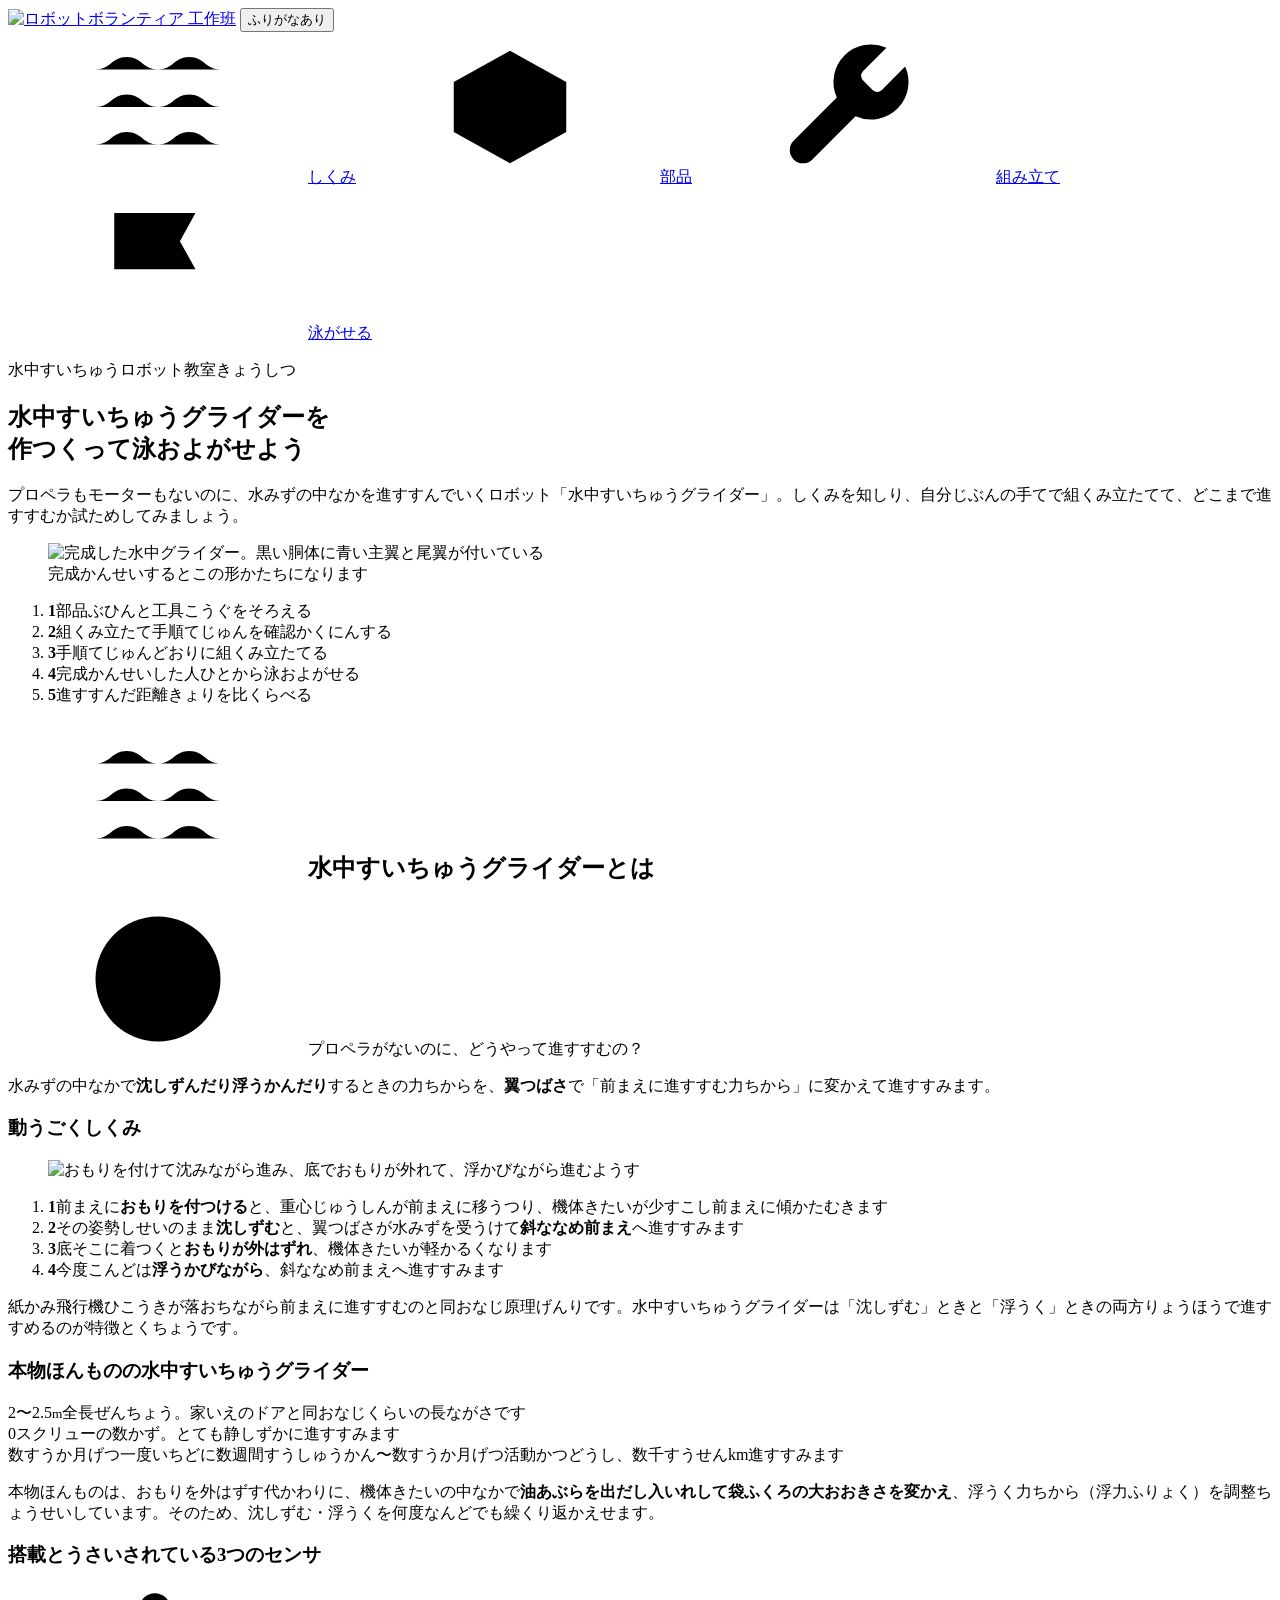
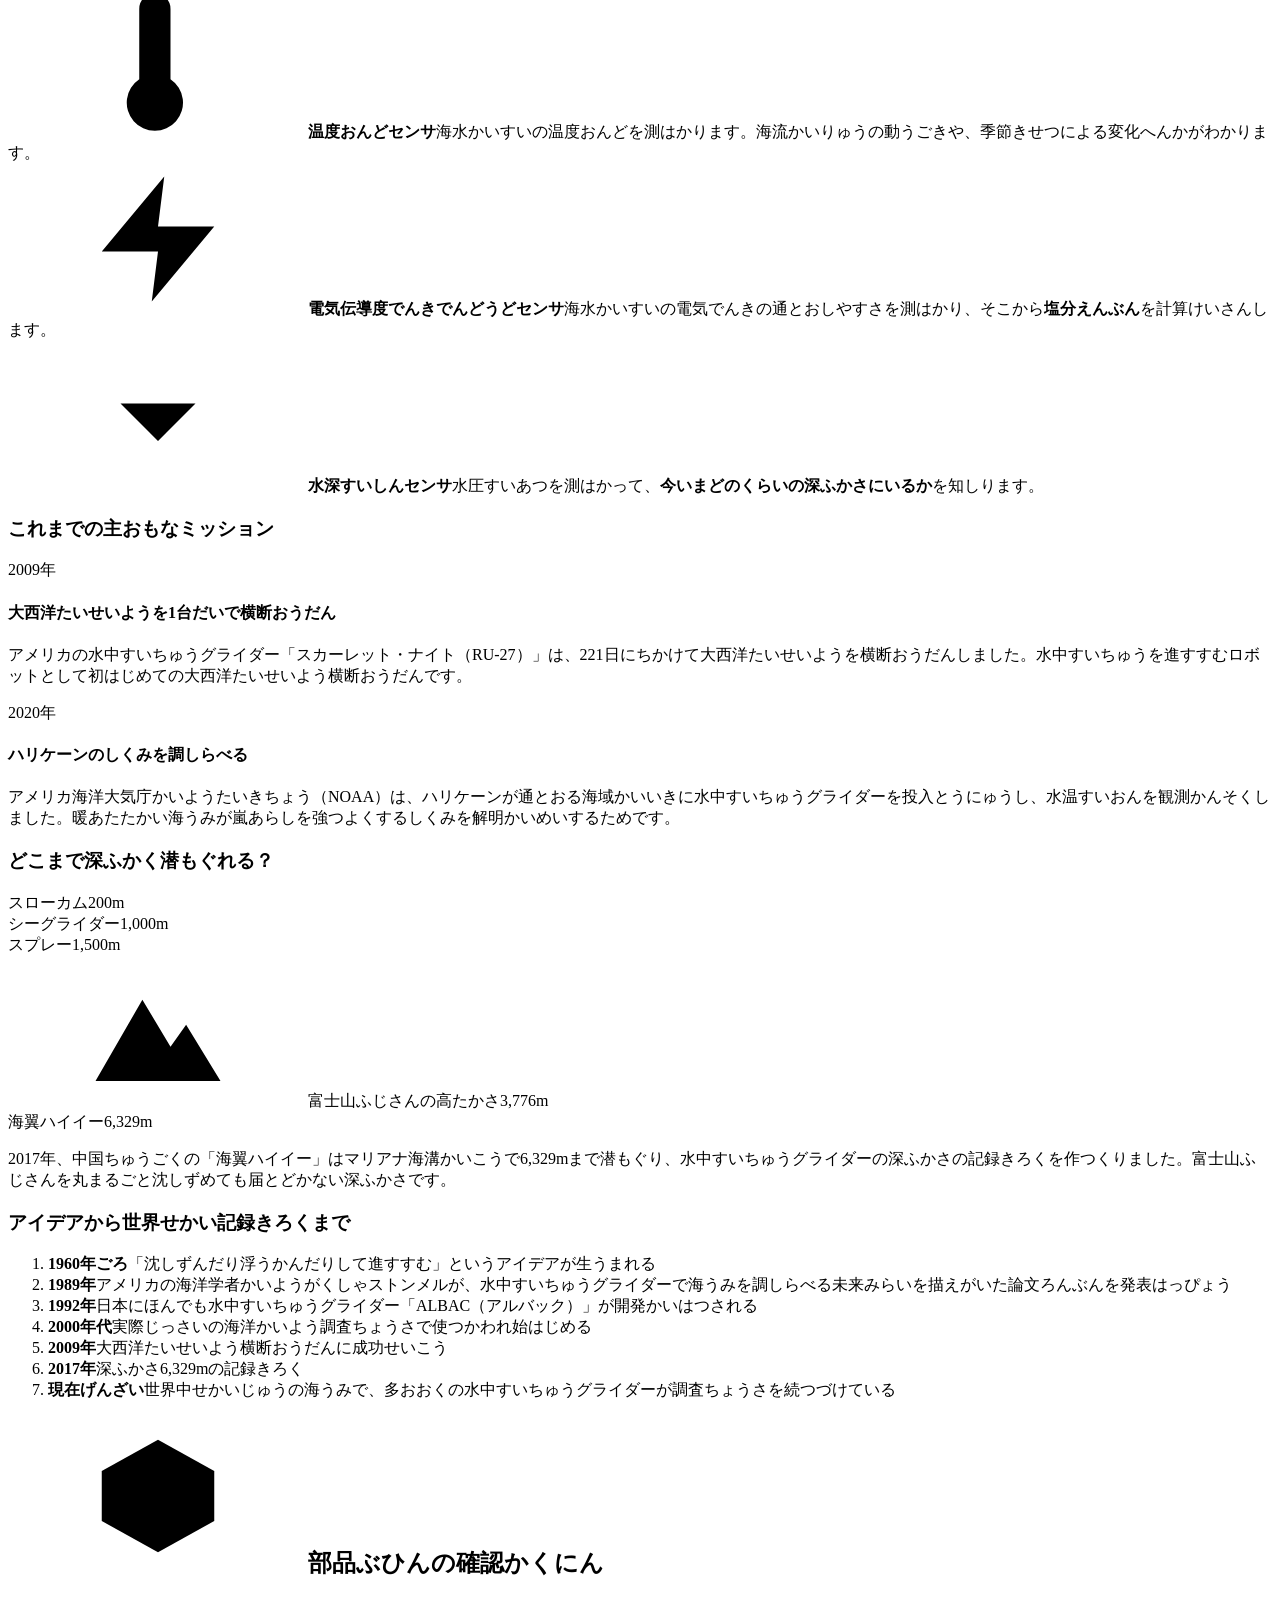
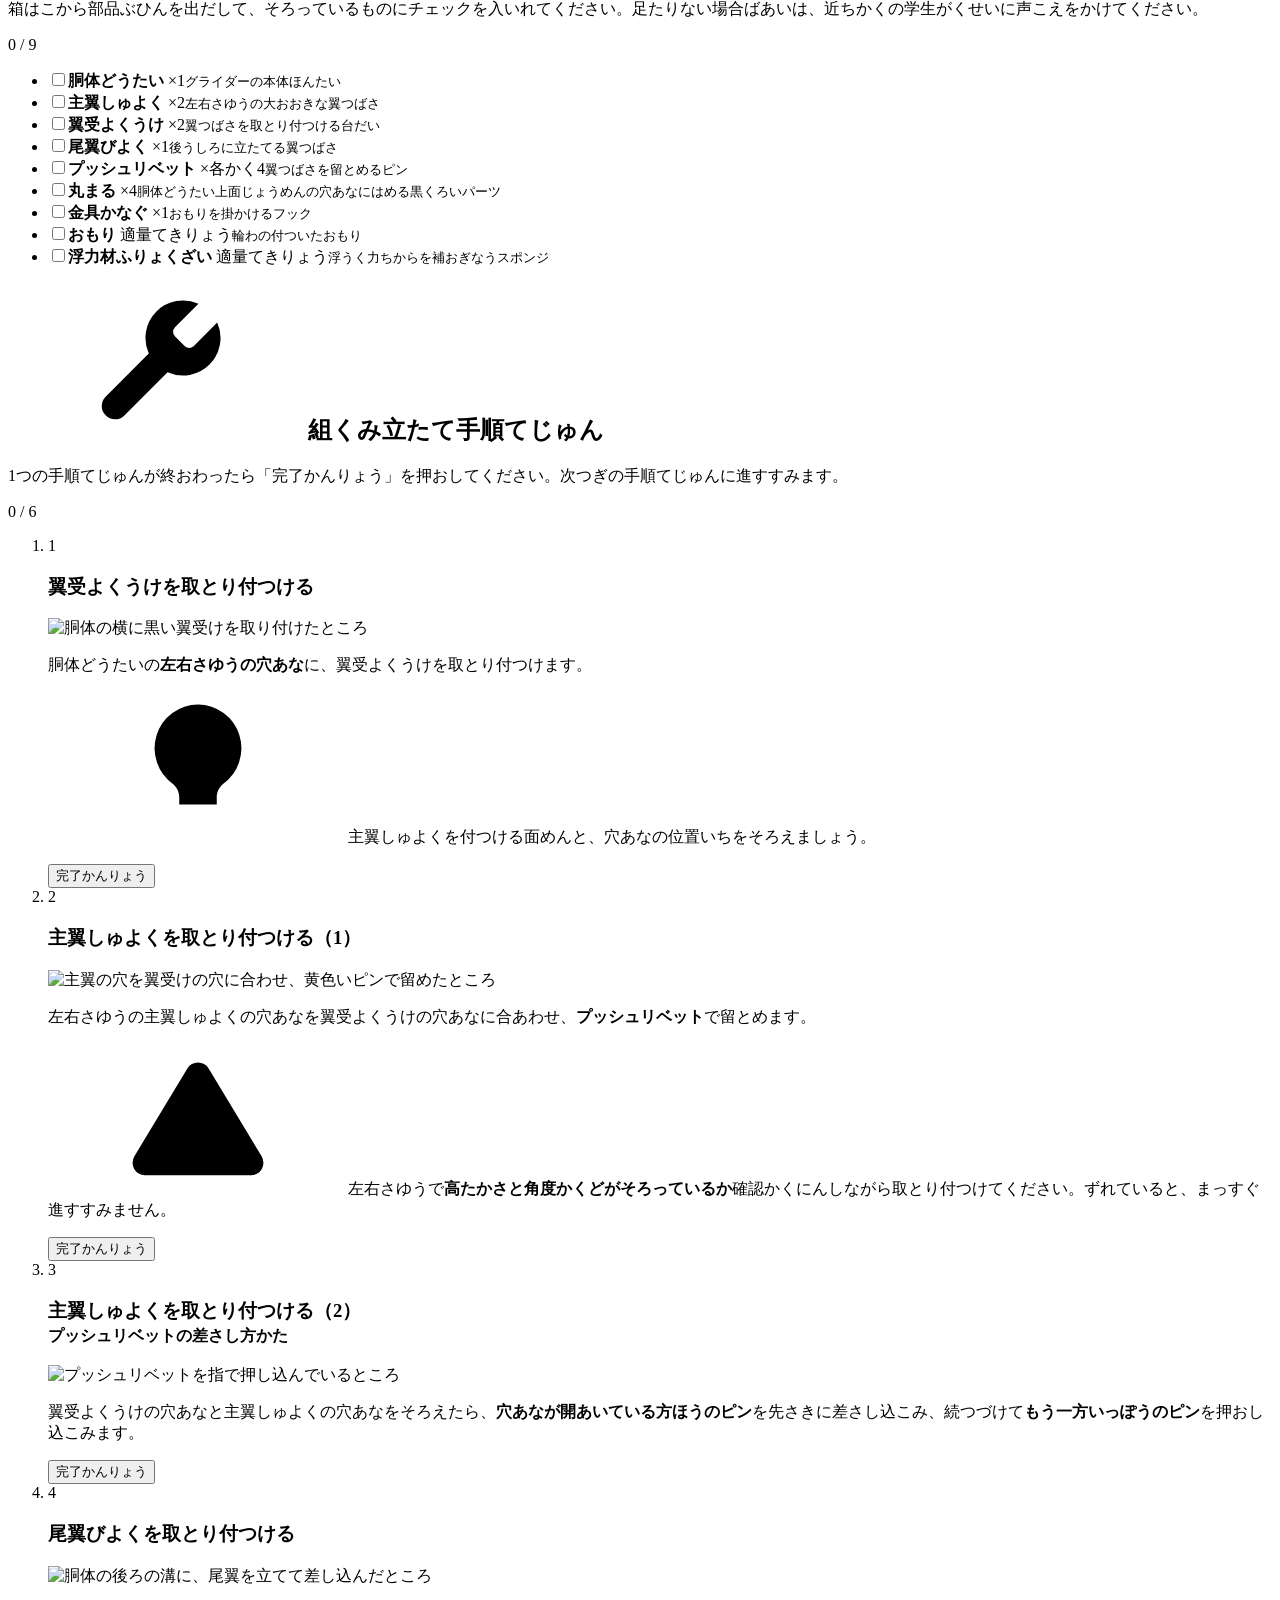
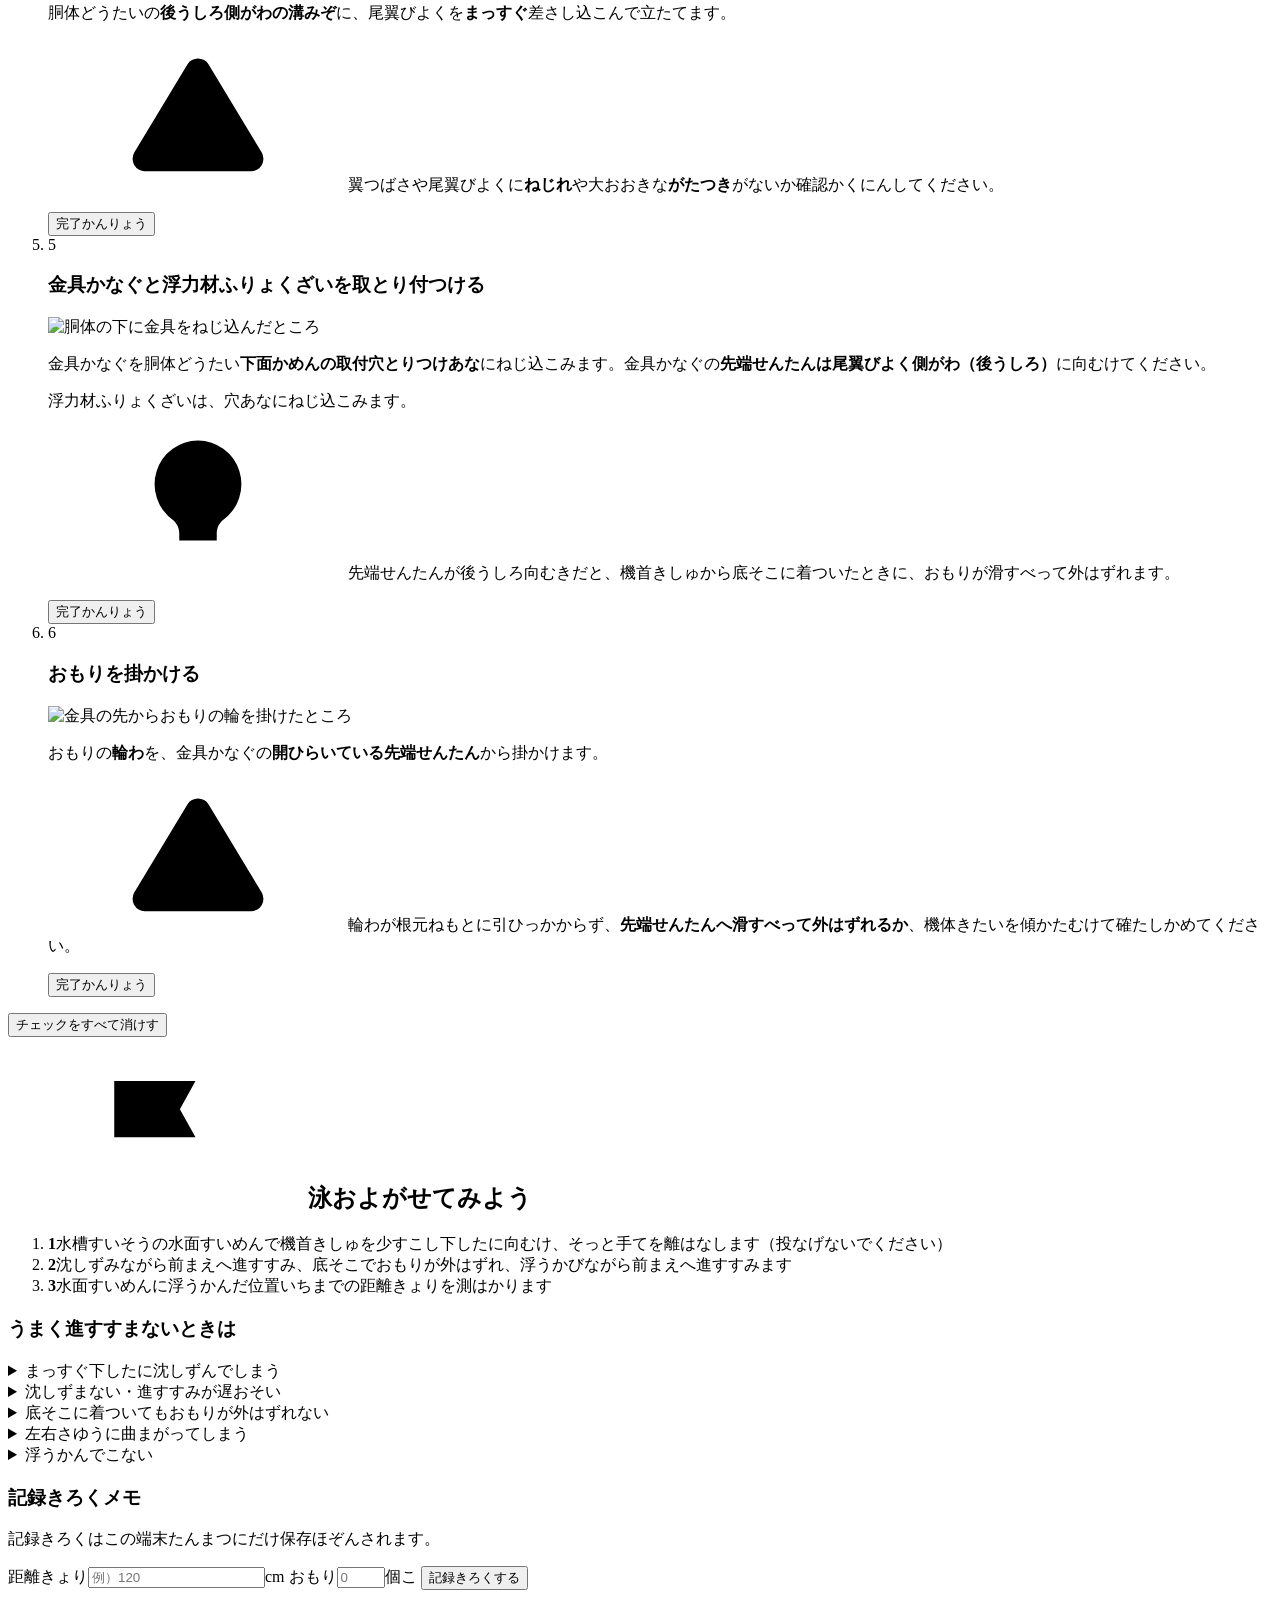
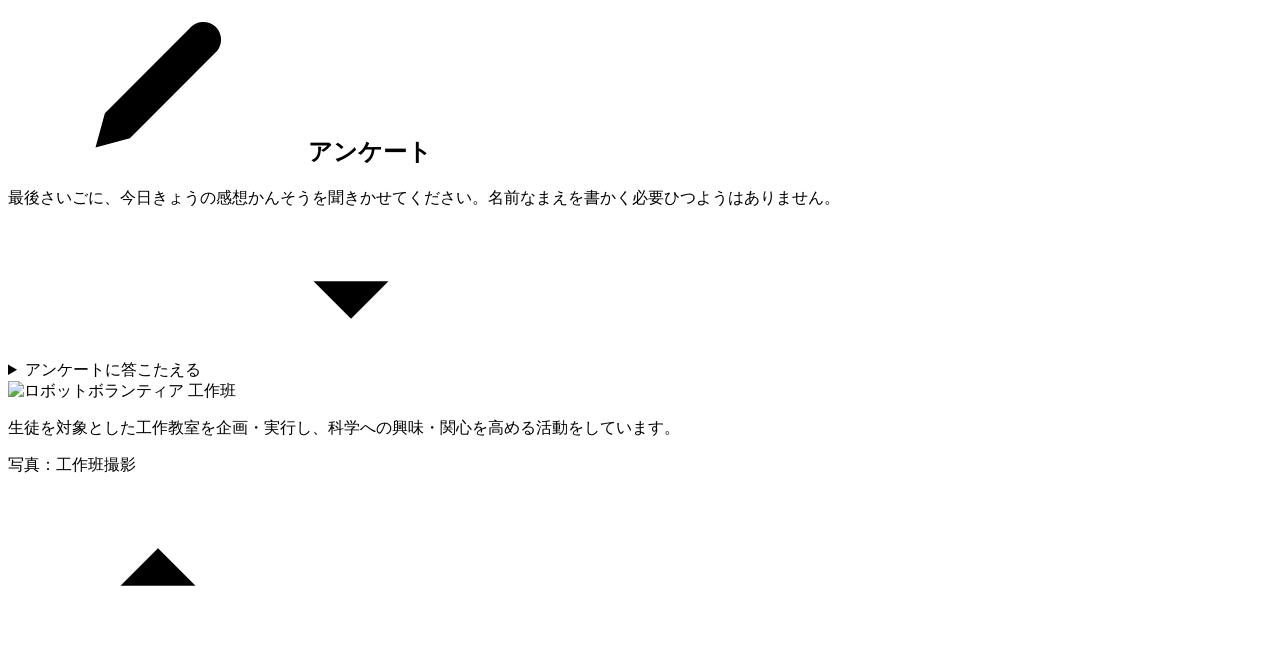
==== commit f334bc07: "Add files via upload" ====
--- a/public/index.html
+++ b/public/index.html
@@ -21,7 +21,7 @@
 
 <header class="top">
   <a href="#home" class="brand" aria-label="ページの先頭へ"><img src="/img/logo.svg" alt="ロボットボランティア 工作班" width="884" height="100"></a>
-  <button type="button" class="rubytoggle" id="rubyToggle" aria-pressed="true"><span class="rt-demo">漢<small>かん</small></span>ふりがな</button>
+  <button type="button" class="rubytoggle" id="rubyToggle" aria-pressed="true">ふりがなあり</button>
 </header>
 
 <nav class="tabs" aria-label="もくじ">
@@ -223,8 +223,8 @@
   <h3><span class="rb">記録<span class="rt" aria-hidden="true">きろく</span></span>メモ</h3>
   <p class="note"><span class="rb">記録<span class="rt" aria-hidden="true">きろく</span></span>はこの<span class="rb">端末<span class="rt" aria-hidden="true">たんまつ</span></span>にだけ<span class="rb">保存<span class="rt" aria-hidden="true">ほぞん</span></span>されます。</p>
   <form id="recForm" class="rec">
-    <label><span class="rb">距離<span class="rt" aria-hidden="true">きょり</span></span> <input type="number" id="recDist" inputmode="decimal" min="0" step="1" placeholder="例 120" required> cm</label>
-    <label>おもり <input type="number" id="recW" inputmode="numeric" min="0" max="20" placeholder="0"> <span class="rb">個<span class="rt" aria-hidden="true">こ</span></span></label>
+    <label><span class="lk"><span class="rb">距離<span class="rt" aria-hidden="true">きょり</span></span></span><input type="number" id="recDist" inputmode="decimal" min="0" step="1" placeholder="例）120" required><span class="unit">cm</span></label>
+    <label><span class="lk">おもり</span><input type="number" id="recW" inputmode="numeric" min="0" max="20" placeholder="0"><span class="unit"><span class="rb">個<span class="rt" aria-hidden="true">こ</span></span></span></label>
     <button type="submit" class="btn small"><span class="rb">記録<span class="rt" aria-hidden="true">きろく</span></span>する</button>
   </form>
   <ul id="recList" class="reclist"></ul>
@@ -260,7 +260,7 @@
           <label><input type="radio" name="fun" value="4"><span><svg class="face" aria-hidden="true"><use href="#i-face4"/></svg><small>たのしい</small></span></label>
           <label><input type="radio" name="fun" value="3"><span><svg class="face" aria-hidden="true"><use href="#i-face3"/></svg><small>ふつう</small></span></label>
           <label><input type="radio" name="fun" value="2"><span><svg class="face" aria-hidden="true"><use href="#i-face2"/></svg><small>あまり</small></span></label>
-          <label><input type="radio" name="fun" value="1"><span><svg class="face" aria-hidden="true"><use href="#i-face1"/></svg><small>つまらない</small></span></label>
+          <label><input type="radio" name="fun" value="1"><span><svg class="face" aria-hidden="true"><use href="#i-face1"/></svg><small>いまいち</small></span></label>
         </div>
       </fieldset>
 
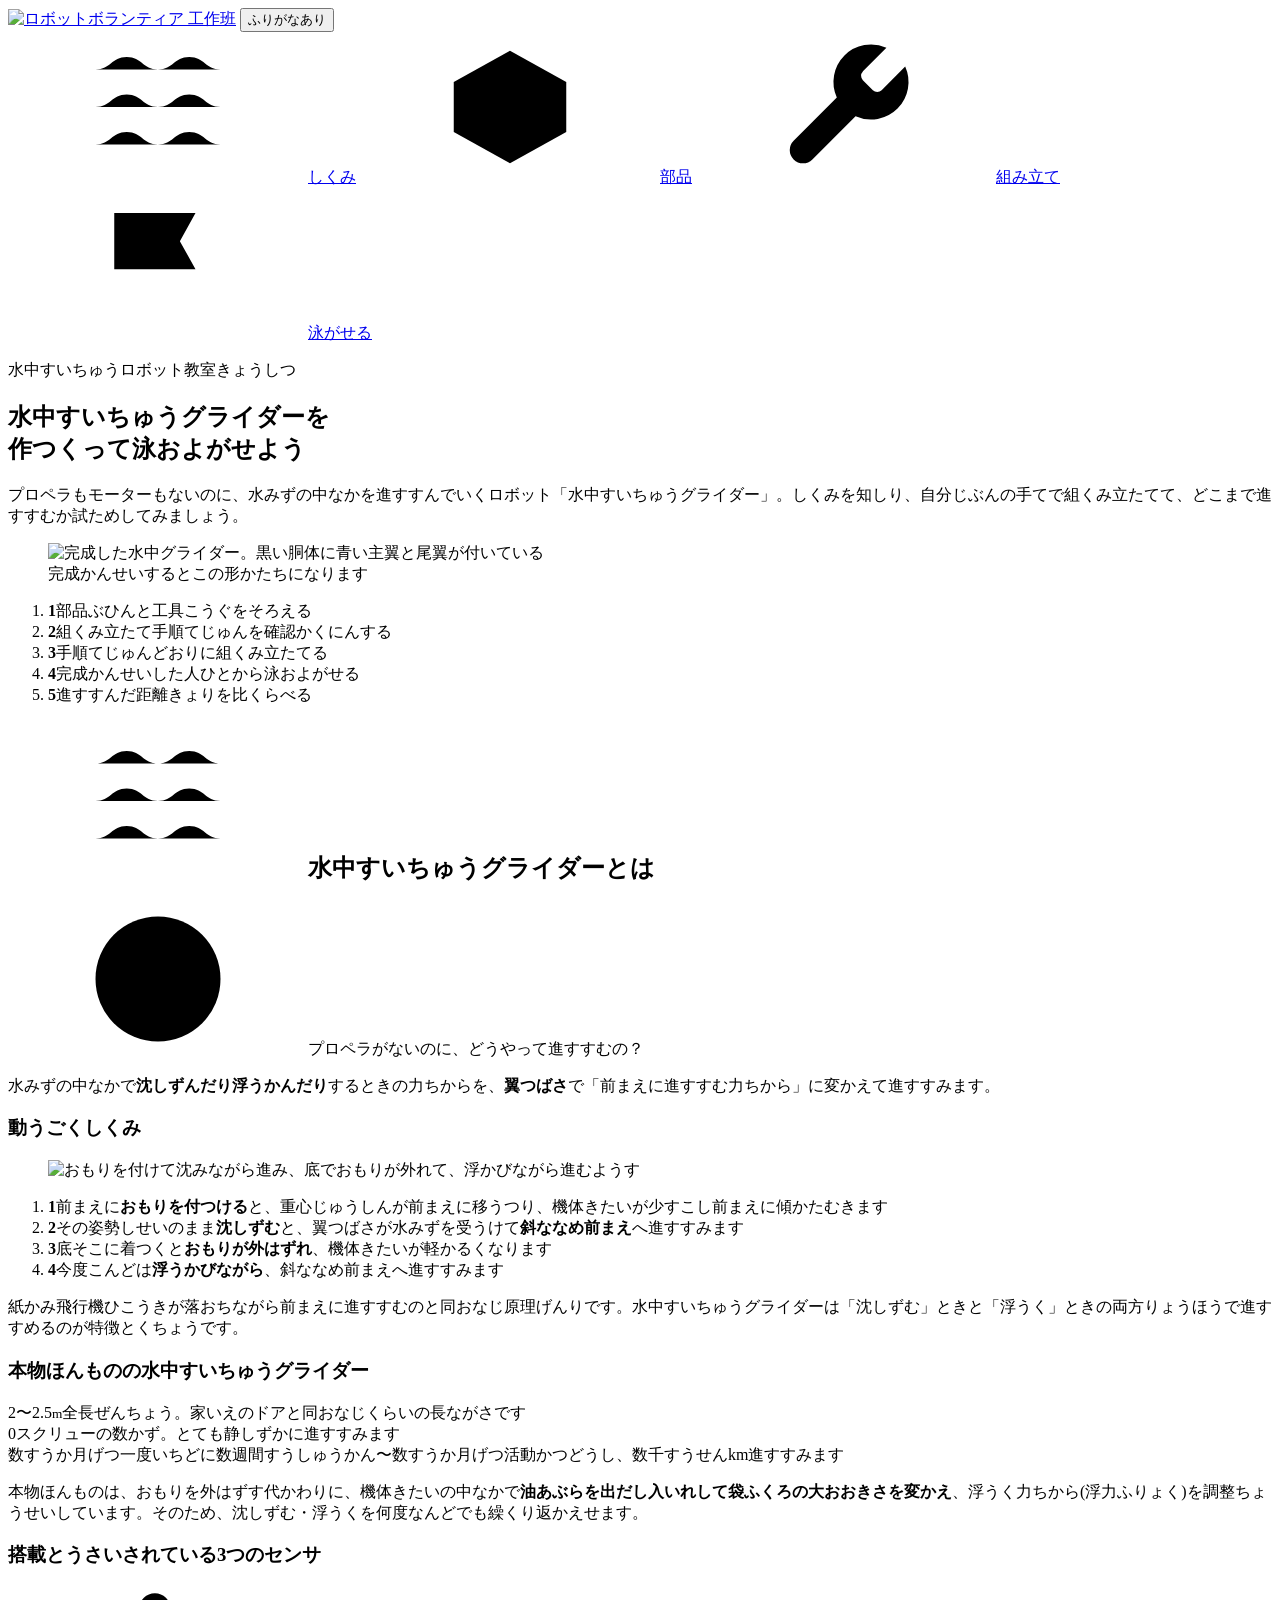
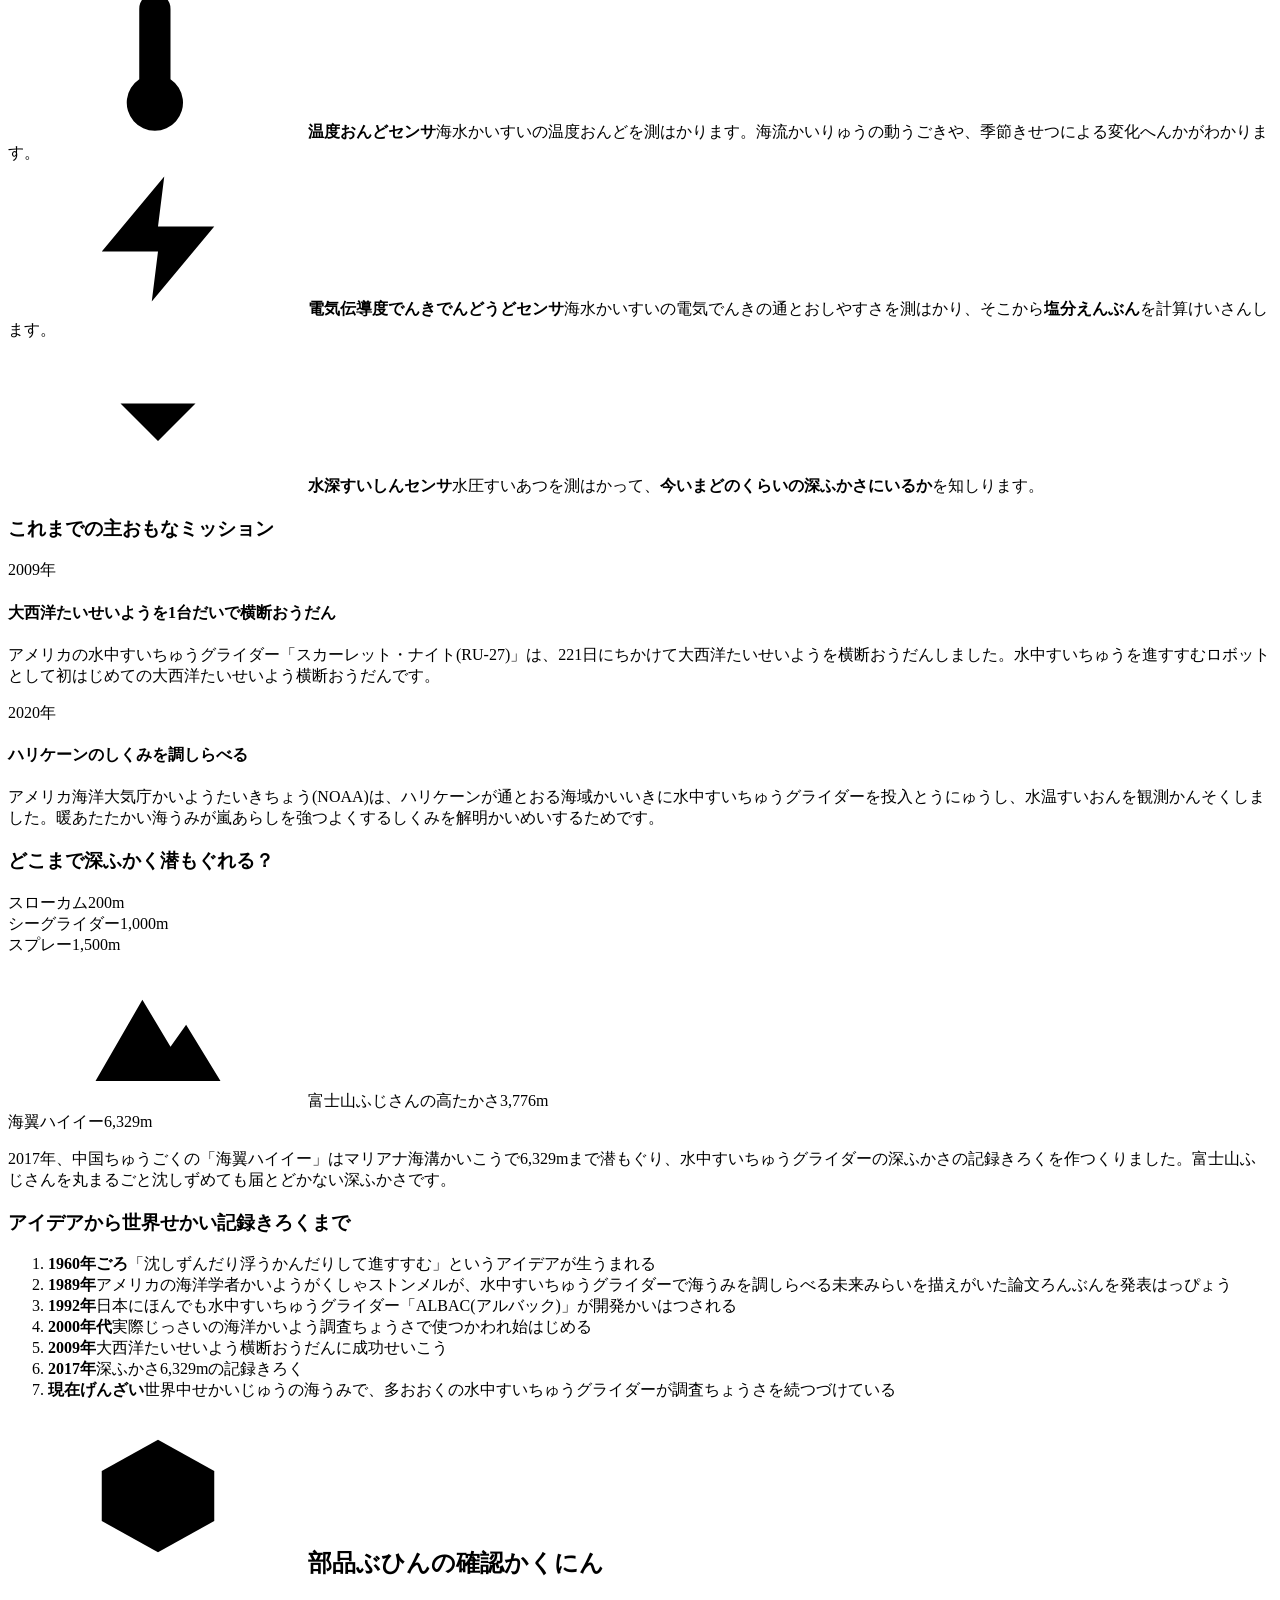
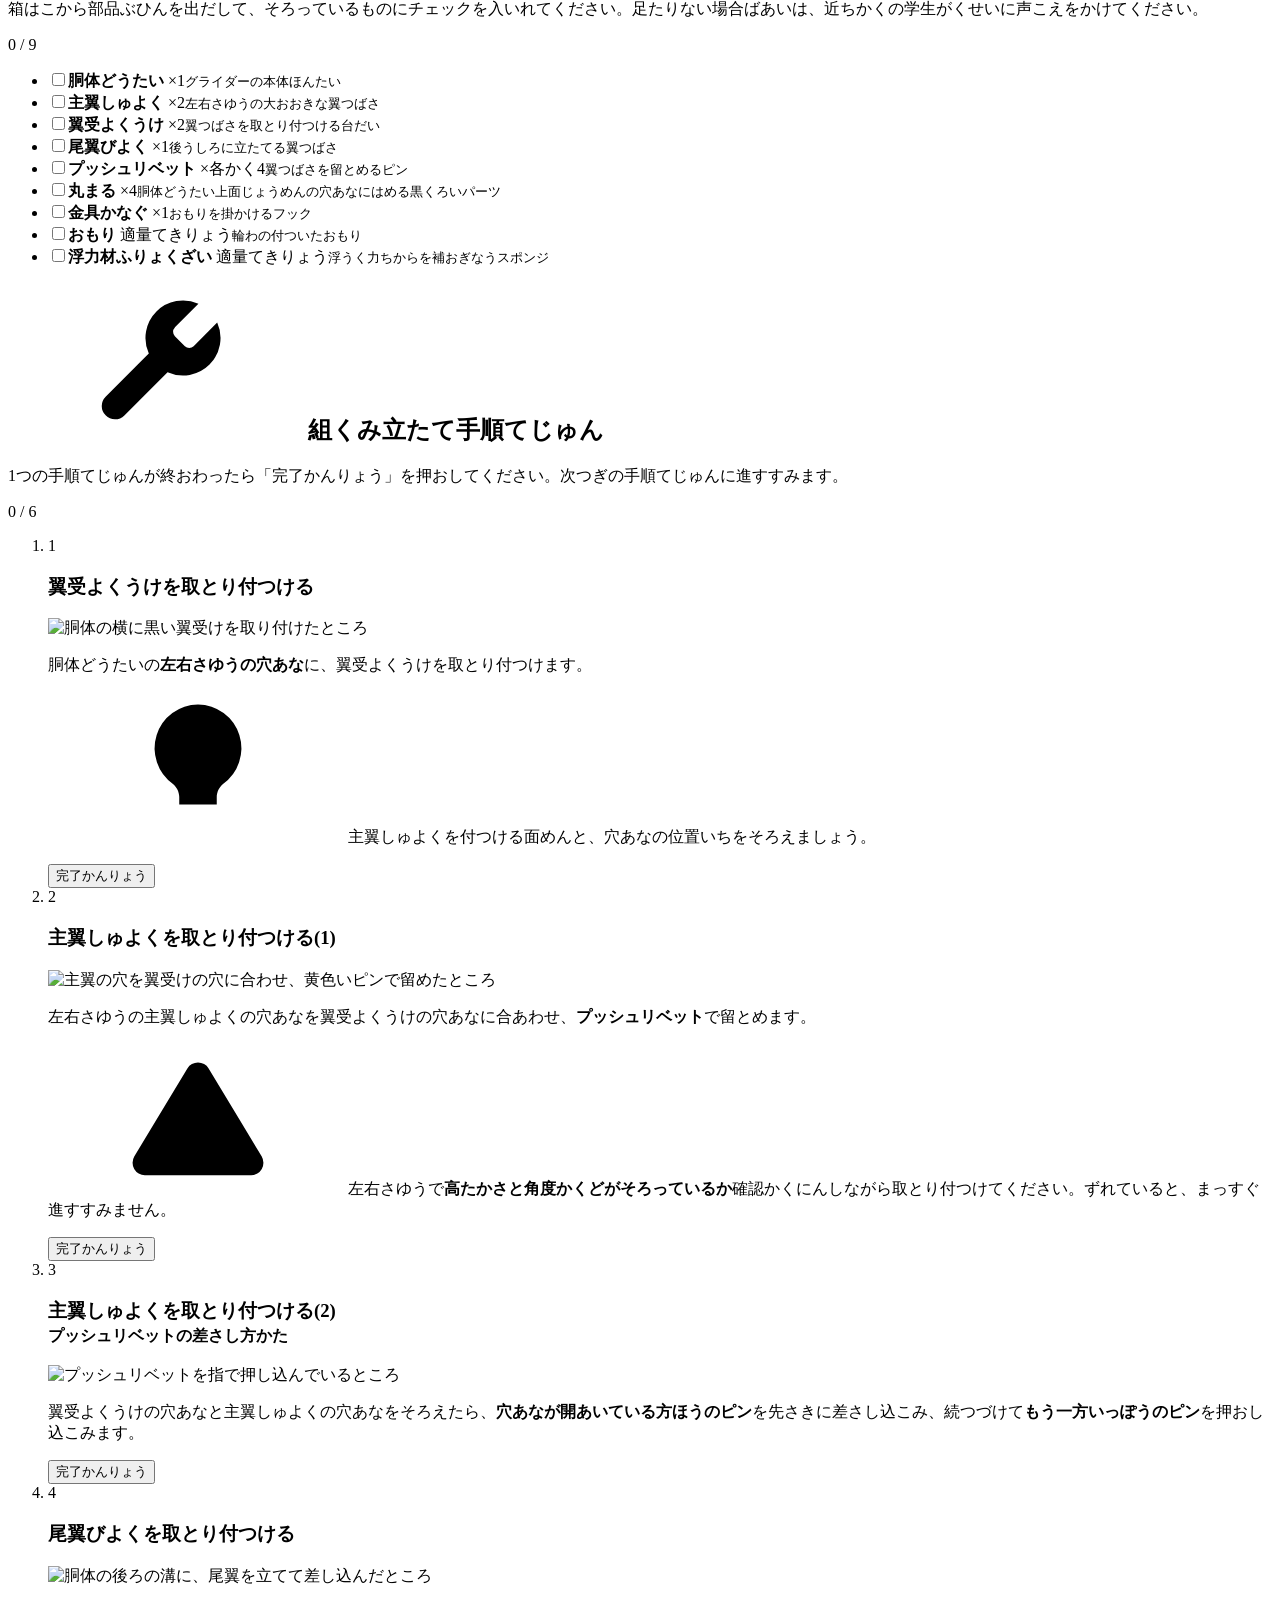
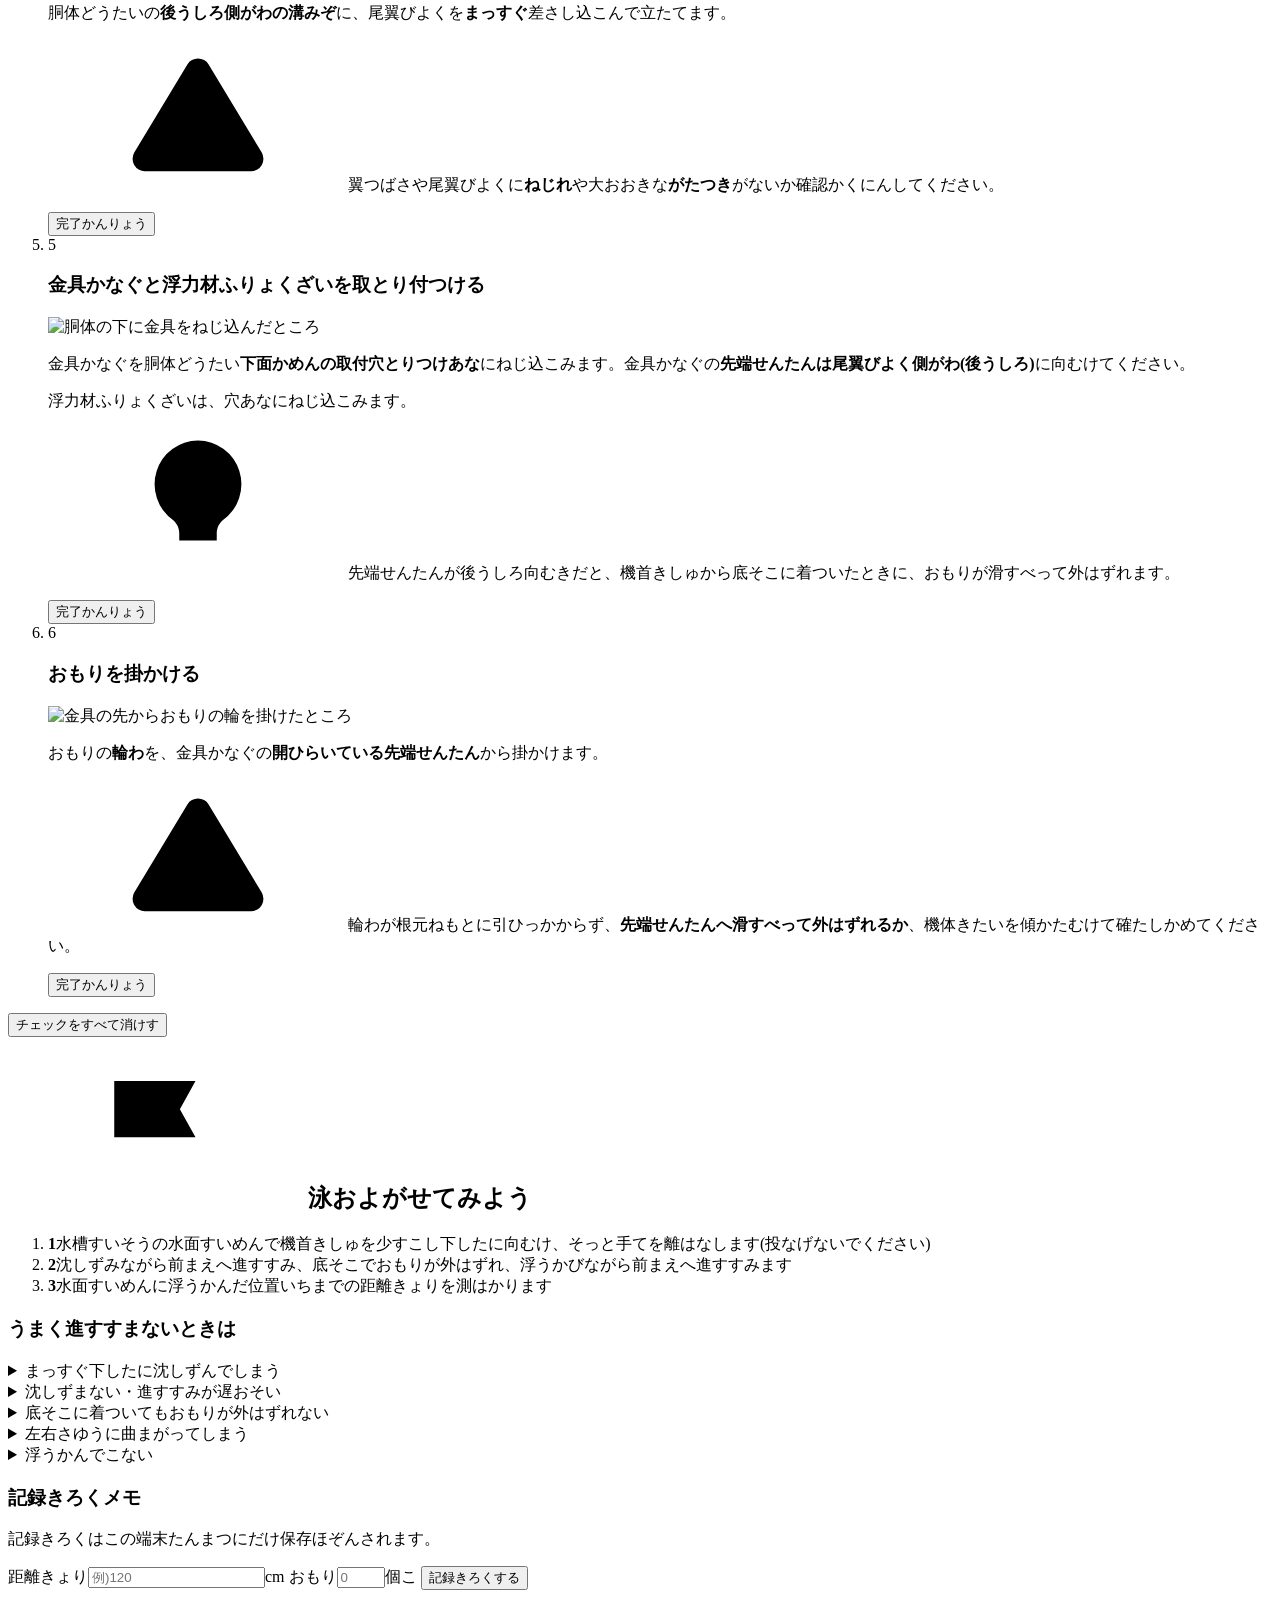
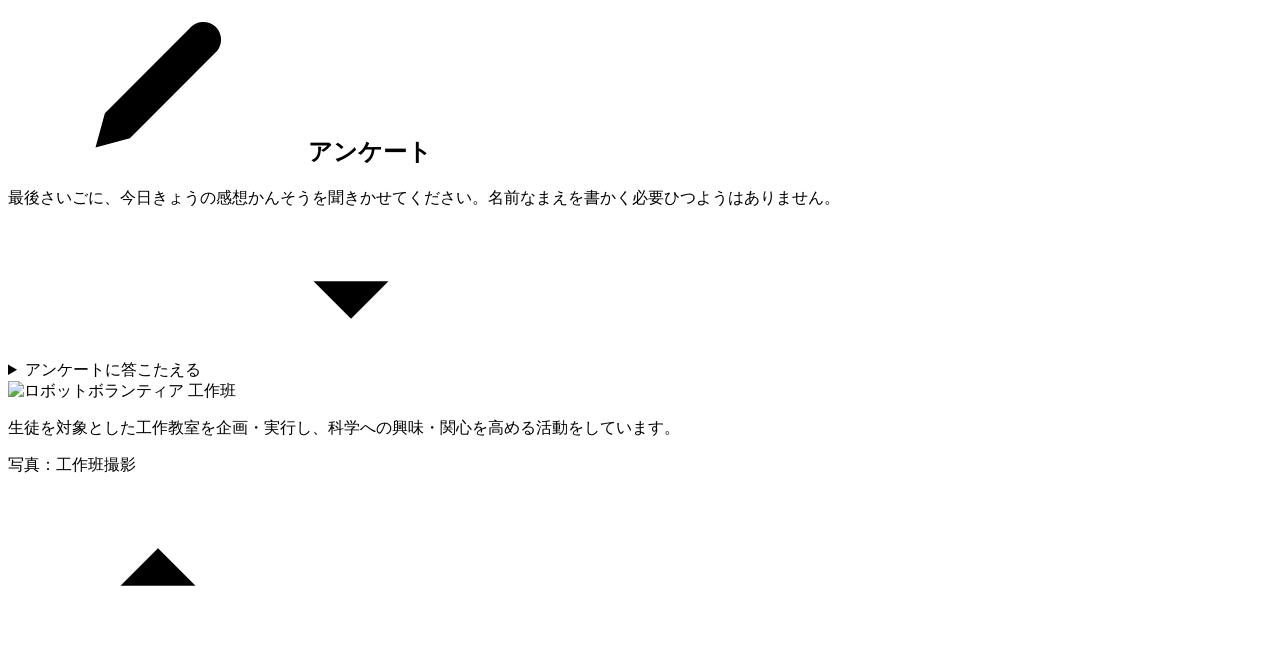
==== commit 042e817e: "Add files via upload" ====
--- a/public/index.html
+++ b/public/index.html
@@ -81,7 +81,7 @@
     <div class="fact"><span class="big">0</span>スクリューの<span class="rb">数<span class="rt" aria-hidden="true">かず</span></span>。とても<span class="rb">静<span class="rt" aria-hidden="true">しず</span></span>かに<span class="rb">進<span class="rt" aria-hidden="true">すす</span></span>みます</div>
     <div class="fact"><span class="big"><span class="rb">数<span class="rt" aria-hidden="true">すう</span></span>か<span class="rb">月<span class="rt" aria-hidden="true">げつ</span></span></span><span class="rb">一度<span class="rt" aria-hidden="true">いちど</span></span>に<span class="rb">数週間<span class="rt" aria-hidden="true">すうしゅうかん</span></span>〜<span class="rb">数<span class="rt" aria-hidden="true">すう</span></span>か<span class="rb">月<span class="rt" aria-hidden="true">げつ</span></span><span class="rb">活動<span class="rt" aria-hidden="true">かつどう</span></span>し、<span class="rb">数千<span class="rt" aria-hidden="true">すうせん</span></span>km<span class="rb">進<span class="rt" aria-hidden="true">すす</span></span>みます</div>
   </div>
-  <p><span class="rb">本物<span class="rt" aria-hidden="true">ほんもの</span></span>は、おもりを<span class="rb">外<span class="rt" aria-hidden="true">はず</span></span>す<span class="rb">代<span class="rt" aria-hidden="true">か</span></span>わりに、<span class="rb">機体<span class="rt" aria-hidden="true">きたい</span></span>の<span class="rb">中<span class="rt" aria-hidden="true">なか</span></span>で<strong><span class="rb">油<span class="rt" aria-hidden="true">あぶら</span></span>を<span class="rb">出<span class="rt" aria-hidden="true">だ</span></span>し<span class="rb">入<span class="rt" aria-hidden="true">い</span></span>れして<span class="rb">袋<span class="rt" aria-hidden="true">ふくろ</span></span>の<span class="rb">大<span class="rt" aria-hidden="true">おお</span></span>きさを<span class="rb">変<span class="rt" aria-hidden="true">か</span></span>え</strong>、<span class="rb">浮<span class="rt" aria-hidden="true">う</span></span>く<span class="rb">力<span class="rt" aria-hidden="true">ちから</span></span>（<span class="rb">浮力<span class="rt" aria-hidden="true">ふりょく</span></span>）を<span class="rb">調整<span class="rt" aria-hidden="true">ちょうせい</span></span>しています。そのため、<span class="rb">沈<span class="rt" aria-hidden="true">しず</span></span>む・<span class="rb">浮<span class="rt" aria-hidden="true">う</span></span>くを<span class="rb">何度<span class="rt" aria-hidden="true">なんど</span></span>でも<span class="rb">繰<span class="rt" aria-hidden="true">く</span></span>り<span class="rb">返<span class="rt" aria-hidden="true">かえ</span></span>せます。</p>
+  <p><span class="rb">本物<span class="rt" aria-hidden="true">ほんもの</span></span>は、おもりを<span class="rb">外<span class="rt" aria-hidden="true">はず</span></span>す<span class="rb">代<span class="rt" aria-hidden="true">か</span></span>わりに、<span class="rb">機体<span class="rt" aria-hidden="true">きたい</span></span>の<span class="rb">中<span class="rt" aria-hidden="true">なか</span></span>で<strong><span class="rb">油<span class="rt" aria-hidden="true">あぶら</span></span>を<span class="rb">出<span class="rt" aria-hidden="true">だ</span></span>し<span class="rb">入<span class="rt" aria-hidden="true">い</span></span>れして<span class="rb">袋<span class="rt" aria-hidden="true">ふくろ</span></span>の<span class="rb">大<span class="rt" aria-hidden="true">おお</span></span>きさを<span class="rb">変<span class="rt" aria-hidden="true">か</span></span>え</strong>、<span class="rb">浮<span class="rt" aria-hidden="true">う</span></span>く<span class="rb">力<span class="rt" aria-hidden="true">ちから</span></span>(<span class="rb">浮力<span class="rt" aria-hidden="true">ふりょく</span></span>)を<span class="rb">調整<span class="rt" aria-hidden="true">ちょうせい</span></span>しています。そのため、<span class="rb">沈<span class="rt" aria-hidden="true">しず</span></span>む・<span class="rb">浮<span class="rt" aria-hidden="true">う</span></span>くを<span class="rb">何度<span class="rt" aria-hidden="true">なんど</span></span>でも<span class="rb">繰<span class="rt" aria-hidden="true">く</span></span>り<span class="rb">返<span class="rt" aria-hidden="true">かえ</span></span>せます。</p>
 
   <h3><span class="rb">搭載<span class="rt" aria-hidden="true">とうさい</span></span>されている3つのセンサ</h3>
   <div class="grid3">
@@ -95,12 +95,12 @@
     <div class="card mission">
       <p class="tag">2009年</p>
       <h4><span class="rb">大西洋<span class="rt" aria-hidden="true">たいせいよう</span></span>を1<span class="rb">台<span class="rt" aria-hidden="true">だい</span></span>で<span class="rb">横断<span class="rt" aria-hidden="true">おうだん</span></span></h4>
-      <p>アメリカの<span class="rb">水中<span class="rt" aria-hidden="true">すいちゅう</span></span>グライダー「スカーレット・ナイト（RU-27）」は、221<span class="rb">日<span class="rt" aria-hidden="true">にち</span></span>かけて<span class="rb">大西洋<span class="rt" aria-hidden="true">たいせいよう</span></span>を<span class="rb">横断<span class="rt" aria-hidden="true">おうだん</span></span>しました。<span class="rb">水中<span class="rt" aria-hidden="true">すいちゅう</span></span>を<span class="rb">進<span class="rt" aria-hidden="true">すす</span></span>むロボットとして<span class="rb">初<span class="rt" aria-hidden="true">はじ</span></span>めての<span class="rb">大西洋<span class="rt" aria-hidden="true">たいせいよう</span></span><span class="rb">横断<span class="rt" aria-hidden="true">おうだん</span></span>です。</p>
+      <p>アメリカの<span class="rb">水中<span class="rt" aria-hidden="true">すいちゅう</span></span>グライダー「スカーレット・ナイト(RU-27)」は、221<span class="rb">日<span class="rt" aria-hidden="true">にち</span></span>かけて<span class="rb">大西洋<span class="rt" aria-hidden="true">たいせいよう</span></span>を<span class="rb">横断<span class="rt" aria-hidden="true">おうだん</span></span>しました。<span class="rb">水中<span class="rt" aria-hidden="true">すいちゅう</span></span>を<span class="rb">進<span class="rt" aria-hidden="true">すす</span></span>むロボットとして<span class="rb">初<span class="rt" aria-hidden="true">はじ</span></span>めての<span class="rb">大西洋<span class="rt" aria-hidden="true">たいせいよう</span></span><span class="rb">横断<span class="rt" aria-hidden="true">おうだん</span></span>です。</p>
     </div>
     <div class="card mission">
       <p class="tag">2020年</p>
       <h4>ハリケーンのしくみを<span class="rb">調<span class="rt" aria-hidden="true">しら</span></span>べる</h4>
-      <p>アメリカ<span class="rb">海洋大気庁<span class="rt" aria-hidden="true">かいようたいきちょう</span></span>（NOAA）は、ハリケーンが<span class="rb">通<span class="rt" aria-hidden="true">とお</span></span>る<span class="rb">海域<span class="rt" aria-hidden="true">かいいき</span></span>に<span class="rb">水中<span class="rt" aria-hidden="true">すいちゅう</span></span>グライダーを<span class="rb">投入<span class="rt" aria-hidden="true">とうにゅう</span></span>し、<span class="rb">水温<span class="rt" aria-hidden="true">すいおん</span></span>を<span class="rb">観測<span class="rt" aria-hidden="true">かんそく</span></span>しました。<span class="rb">暖<span class="rt" aria-hidden="true">あたた</span></span>かい<span class="rb">海<span class="rt" aria-hidden="true">うみ</span></span>が<span class="rb">嵐<span class="rt" aria-hidden="true">あらし</span></span>を<span class="rb">強<span class="rt" aria-hidden="true">つよ</span></span>くするしくみを<span class="rb">解明<span class="rt" aria-hidden="true">かいめい</span></span>するためです。</p>
+      <p>アメリカ<span class="rb">海洋大気庁<span class="rt" aria-hidden="true">かいようたいきちょう</span></span>(NOAA)は、ハリケーンが<span class="rb">通<span class="rt" aria-hidden="true">とお</span></span>る<span class="rb">海域<span class="rt" aria-hidden="true">かいいき</span></span>に<span class="rb">水中<span class="rt" aria-hidden="true">すいちゅう</span></span>グライダーを<span class="rb">投入<span class="rt" aria-hidden="true">とうにゅう</span></span>し、<span class="rb">水温<span class="rt" aria-hidden="true">すいおん</span></span>を<span class="rb">観測<span class="rt" aria-hidden="true">かんそく</span></span>しました。<span class="rb">暖<span class="rt" aria-hidden="true">あたた</span></span>かい<span class="rb">海<span class="rt" aria-hidden="true">うみ</span></span>が<span class="rb">嵐<span class="rt" aria-hidden="true">あらし</span></span>を<span class="rb">強<span class="rt" aria-hidden="true">つよ</span></span>くするしくみを<span class="rb">解明<span class="rt" aria-hidden="true">かいめい</span></span>するためです。</p>
     </div>
   </div>
 
@@ -118,7 +118,7 @@
   <ol class="timeline">
     <li><b>1960年ごろ</b>「<span class="rb">沈<span class="rt" aria-hidden="true">しず</span></span>んだり<span class="rb">浮<span class="rt" aria-hidden="true">う</span></span>かんだりして<span class="rb">進<span class="rt" aria-hidden="true">すす</span></span>む」というアイデアが<span class="rb">生<span class="rt" aria-hidden="true">う</span></span>まれる</li>
     <li><b>1989年</b>アメリカの<span class="rb">海洋学者<span class="rt" aria-hidden="true">かいようがくしゃ</span></span>ストンメルが、<span class="rb">水中<span class="rt" aria-hidden="true">すいちゅう</span></span>グライダーで<span class="rb">海<span class="rt" aria-hidden="true">うみ</span></span>を<span class="rb">調<span class="rt" aria-hidden="true">しら</span></span>べる<span class="rb">未来<span class="rt" aria-hidden="true">みらい</span></span>を<span class="rb">描<span class="rt" aria-hidden="true">えが</span></span>いた<span class="rb">論文<span class="rt" aria-hidden="true">ろんぶん</span></span>を<span class="rb">発表<span class="rt" aria-hidden="true">はっぴょう</span></span></li>
-    <li><b>1992年</b><span class="rb">日本<span class="rt" aria-hidden="true">にほん</span></span>でも<span class="rb">水中<span class="rt" aria-hidden="true">すいちゅう</span></span>グライダー「ALBAC（アルバック）」が<span class="rb">開発<span class="rt" aria-hidden="true">かいはつ</span></span>される</li>
+    <li><b>1992年</b><span class="rb">日本<span class="rt" aria-hidden="true">にほん</span></span>でも<span class="rb">水中<span class="rt" aria-hidden="true">すいちゅう</span></span>グライダー「ALBAC(アルバック)」が<span class="rb">開発<span class="rt" aria-hidden="true">かいはつ</span></span>される</li>
     <li><b>2000年代</b><span class="rb">実際<span class="rt" aria-hidden="true">じっさい</span></span>の<span class="rb">海洋<span class="rt" aria-hidden="true">かいよう</span></span><span class="rb">調査<span class="rt" aria-hidden="true">ちょうさ</span></span>で<span class="rb">使<span class="rt" aria-hidden="true">つか</span></span>われ<span class="rb">始<span class="rt" aria-hidden="true">はじ</span></span>める</li>
     <li><b>2009年</b><span class="rb">大西洋<span class="rt" aria-hidden="true">たいせいよう</span></span><span class="rb">横断<span class="rt" aria-hidden="true">おうだん</span></span>に<span class="rb">成功<span class="rt" aria-hidden="true">せいこう</span></span></li>
     <li><b>2017年</b><span class="rb">深<span class="rt" aria-hidden="true">ふか</span></span>さ6,329mの<span class="rb">記録<span class="rt" aria-hidden="true">きろく</span></span></li>
@@ -159,14 +159,14 @@
       <button class="done" type="button"><span class="rb">完了<span class="rt" aria-hidden="true">かんりょう</span></span></button>
     </li>
     <li class="step" data-k="s2">
-      <div class="sh"><span class="sn">2</span><h3><span class="rb">主翼<span class="rt" aria-hidden="true">しゅよく</span></span>を<span class="rb">取<span class="rt" aria-hidden="true">と</span></span>り<span class="rb">付<span class="rt" aria-hidden="true">つ</span></span>ける（1）</h3></div>
+      <div class="sh"><span class="sn">2</span><h3><span class="rb">主翼<span class="rt" aria-hidden="true">しゅよく</span></span>を<span class="rb">取<span class="rt" aria-hidden="true">と</span></span>り<span class="rb">付<span class="rt" aria-hidden="true">つ</span></span>ける(1)</h3></div>
       <img src="/img/step2.jpg" alt="主翼の穴を翼受けの穴に合わせ、黄色いピンで留めたところ" loading="lazy">
       <p><span class="rb">左右<span class="rt" aria-hidden="true">さゆう</span></span>の<span class="rb">主翼<span class="rt" aria-hidden="true">しゅよく</span></span>の<span class="rb">穴<span class="rt" aria-hidden="true">あな</span></span>を<span class="rb">翼受<span class="rt" aria-hidden="true">よくう</span></span>けの<span class="rb">穴<span class="rt" aria-hidden="true">あな</span></span>に<span class="rb">合<span class="rt" aria-hidden="true">あ</span></span>わせ、<strong>プッシュリベット</strong>で<span class="rb">留<span class="rt" aria-hidden="true">と</span></span>めます。</p>
       <p class="warn"><svg class="ic" aria-hidden="true"><use href="#i-alert"/></svg><span class="rb">左右<span class="rt" aria-hidden="true">さゆう</span></span>で<strong><span class="rb">高<span class="rt" aria-hidden="true">たか</span></span>さと<span class="rb">角度<span class="rt" aria-hidden="true">かくど</span></span>がそろっているか</strong><span class="rb">確認<span class="rt" aria-hidden="true">かくにん</span></span>しながら<span class="rb">取<span class="rt" aria-hidden="true">と</span></span>り<span class="rb">付<span class="rt" aria-hidden="true">つ</span></span>けてください。ずれていると、まっすぐ<span class="rb">進<span class="rt" aria-hidden="true">すす</span></span>みません。</p>
       <button class="done" type="button"><span class="rb">完了<span class="rt" aria-hidden="true">かんりょう</span></span></button>
     </li>
     <li class="step" data-k="s3">
-      <div class="sh"><span class="sn">3</span><h3><span class="rb">主翼<span class="rt" aria-hidden="true">しゅよく</span></span>を<span class="rb">取<span class="rt" aria-hidden="true">と</span></span>り<span class="rb">付<span class="rt" aria-hidden="true">つ</span></span>ける（2）<br><small>プッシュリベットの<span class="rb">差<span class="rt" aria-hidden="true">さ</span></span>し<span class="rb">方<span class="rt" aria-hidden="true">かた</span></span></small></h3></div>
+      <div class="sh"><span class="sn">3</span><h3><span class="rb">主翼<span class="rt" aria-hidden="true">しゅよく</span></span>を<span class="rb">取<span class="rt" aria-hidden="true">と</span></span>り<span class="rb">付<span class="rt" aria-hidden="true">つ</span></span>ける(2)<br><small>プッシュリベットの<span class="rb">差<span class="rt" aria-hidden="true">さ</span></span>し<span class="rb">方<span class="rt" aria-hidden="true">かた</span></span></small></h3></div>
       <img src="/img/step3.jpg" alt="プッシュリベットを指で押し込んでいるところ" loading="lazy">
       <p><span class="rb">翼受<span class="rt" aria-hidden="true">よくう</span></span>けの<span class="rb">穴<span class="rt" aria-hidden="true">あな</span></span>と<span class="rb">主翼<span class="rt" aria-hidden="true">しゅよく</span></span>の<span class="rb">穴<span class="rt" aria-hidden="true">あな</span></span>をそろえたら、<strong><span class="rb">穴<span class="rt" aria-hidden="true">あな</span></span>が<span class="rb">開<span class="rt" aria-hidden="true">あ</span></span>いている<span class="rb">方<span class="rt" aria-hidden="true">ほう</span></span>のピン</strong>を<span class="rb">先<span class="rt" aria-hidden="true">さき</span></span>に<span class="rb">差<span class="rt" aria-hidden="true">さ</span></span>し<span class="rb">込<span class="rt" aria-hidden="true">こ</span></span>み、<span class="rb">続<span class="rt" aria-hidden="true">つづ</span></span>けて<strong>もう<span class="rb">一方<span class="rt" aria-hidden="true">いっぽう</span></span>のピン</strong>を<span class="rb">押<span class="rt" aria-hidden="true">お</span></span>し<span class="rb">込<span class="rt" aria-hidden="true">こ</span></span>みます。</p>
       <button class="done" type="button"><span class="rb">完了<span class="rt" aria-hidden="true">かんりょう</span></span></button>
@@ -181,7 +181,7 @@
     <li class="step" data-k="s5">
       <div class="sh"><span class="sn">5</span><h3><span class="rb">金具<span class="rt" aria-hidden="true">かなぐ</span></span>と<span class="rb">浮力材<span class="rt" aria-hidden="true">ふりょくざい</span></span>を<span class="rb">取<span class="rt" aria-hidden="true">と</span></span>り<span class="rb">付<span class="rt" aria-hidden="true">つ</span></span>ける</h3></div>
       <img src="/img/step5.jpg" alt="胴体の下に金具をねじ込んだところ" loading="lazy">
-      <p><span class="rb">金具<span class="rt" aria-hidden="true">かなぐ</span></span>を<span class="rb">胴体<span class="rt" aria-hidden="true">どうたい</span></span><strong><span class="rb">下面<span class="rt" aria-hidden="true">かめん</span></span>の<span class="rb">取付穴<span class="rt" aria-hidden="true">とりつけあな</span></span></strong>にねじ<span class="rb">込<span class="rt" aria-hidden="true">こ</span></span>みます。<span class="rb">金具<span class="rt" aria-hidden="true">かなぐ</span></span>の<strong><span class="rb">先端<span class="rt" aria-hidden="true">せんたん</span></span>は<span class="rb">尾翼<span class="rt" aria-hidden="true">びよく</span></span><span class="rb">側<span class="rt" aria-hidden="true">がわ</span></span>（<span class="rb">後<span class="rt" aria-hidden="true">うし</span></span>ろ）</strong>に<span class="rb">向<span class="rt" aria-hidden="true">む</span></span>けてください。</p>
+      <p><span class="rb">金具<span class="rt" aria-hidden="true">かなぐ</span></span>を<span class="rb">胴体<span class="rt" aria-hidden="true">どうたい</span></span><strong><span class="rb">下面<span class="rt" aria-hidden="true">かめん</span></span>の<span class="rb">取付穴<span class="rt" aria-hidden="true">とりつけあな</span></span></strong>にねじ<span class="rb">込<span class="rt" aria-hidden="true">こ</span></span>みます。<span class="rb">金具<span class="rt" aria-hidden="true">かなぐ</span></span>の<strong><span class="rb">先端<span class="rt" aria-hidden="true">せんたん</span></span>は<span class="rb">尾翼<span class="rt" aria-hidden="true">びよく</span></span><span class="rb">側<span class="rt" aria-hidden="true">がわ</span></span>(<span class="rb">後<span class="rt" aria-hidden="true">うし</span></span>ろ)</strong>に<span class="rb">向<span class="rt" aria-hidden="true">む</span></span>けてください。</p>
       <p><span class="rb">浮力材<span class="rt" aria-hidden="true">ふりょくざい</span></span>は、<span class="rb">穴<span class="rt" aria-hidden="true">あな</span></span>にねじ<span class="rb">込<span class="rt" aria-hidden="true">こ</span></span>みます。</p>
       <p class="point"><svg class="ic" aria-hidden="true"><use href="#i-bulb"/></svg><span class="rb">先端<span class="rt" aria-hidden="true">せんたん</span></span>が<span class="rb">後<span class="rt" aria-hidden="true">うし</span></span>ろ<span class="rb">向<span class="rt" aria-hidden="true">む</span></span>きだと、<span class="rb">機首<span class="rt" aria-hidden="true">きしゅ</span></span>から<span class="rb">底<span class="rt" aria-hidden="true">そこ</span></span>に<span class="rb">着<span class="rt" aria-hidden="true">つ</span></span>いたときに、おもりが<span class="rb">滑<span class="rt" aria-hidden="true">すべ</span></span>って<span class="rb">外<span class="rt" aria-hidden="true">はず</span></span>れます。</p>
       <button class="done" type="button"><span class="rb">完了<span class="rt" aria-hidden="true">かんりょう</span></span></button>
@@ -206,7 +206,7 @@
 <section id="swim">
   <h2><span class="num"><svg class="ic" aria-hidden="true"><use href="#i-flag"/></svg></span><span class="rb">泳<span class="rt" aria-hidden="true">およ</span></span>がせてみよう</h2>
   <ol class="steps-mini">
-    <li><b>1</b><span><span class="rb">水槽<span class="rt" aria-hidden="true">すいそう</span></span>の<span class="rb">水面<span class="rt" aria-hidden="true">すいめん</span></span>で<span class="rb">機首<span class="rt" aria-hidden="true">きしゅ</span></span>を<span class="rb">少<span class="rt" aria-hidden="true">すこ</span></span>し<span class="rb">下<span class="rt" aria-hidden="true">した</span></span>に<span class="rb">向<span class="rt" aria-hidden="true">む</span></span>け、そっと<span class="rb">手<span class="rt" aria-hidden="true">て</span></span>を<span class="rb">離<span class="rt" aria-hidden="true">はな</span></span>します（<span class="rb">投<span class="rt" aria-hidden="true">な</span></span>げないでください）</span></li>
+    <li><b>1</b><span><span class="rb">水槽<span class="rt" aria-hidden="true">すいそう</span></span>の<span class="rb">水面<span class="rt" aria-hidden="true">すいめん</span></span>で<span class="rb">機首<span class="rt" aria-hidden="true">きしゅ</span></span>を<span class="rb">少<span class="rt" aria-hidden="true">すこ</span></span>し<span class="rb">下<span class="rt" aria-hidden="true">した</span></span>に<span class="rb">向<span class="rt" aria-hidden="true">む</span></span>け、そっと<span class="rb">手<span class="rt" aria-hidden="true">て</span></span>を<span class="rb">離<span class="rt" aria-hidden="true">はな</span></span>します(<span class="rb">投<span class="rt" aria-hidden="true">な</span></span>げないでください)</span></li>
     <li><b>2</b><span><span class="rb">沈<span class="rt" aria-hidden="true">しず</span></span>みながら<span class="rb">前<span class="rt" aria-hidden="true">まえ</span></span>へ<span class="rb">進<span class="rt" aria-hidden="true">すす</span></span>み、<span class="rb">底<span class="rt" aria-hidden="true">そこ</span></span>でおもりが<span class="rb">外<span class="rt" aria-hidden="true">はず</span></span>れ、<span class="rb">浮<span class="rt" aria-hidden="true">う</span></span>かびながら<span class="rb">前<span class="rt" aria-hidden="true">まえ</span></span>へ<span class="rb">進<span class="rt" aria-hidden="true">すす</span></span>みます</span></li>
     <li><b>3</b><span><span class="rb">水面<span class="rt" aria-hidden="true">すいめん</span></span>に<span class="rb">浮<span class="rt" aria-hidden="true">う</span></span>かんだ<span class="rb">位置<span class="rt" aria-hidden="true">いち</span></span>までの<span class="rb">距離<span class="rt" aria-hidden="true">きょり</span></span>を<span class="rb">測<span class="rt" aria-hidden="true">はか</span></span>ります</span></li>
   </ol>
@@ -223,7 +223,7 @@
   <h3><span class="rb">記録<span class="rt" aria-hidden="true">きろく</span></span>メモ</h3>
   <p class="note"><span class="rb">記録<span class="rt" aria-hidden="true">きろく</span></span>はこの<span class="rb">端末<span class="rt" aria-hidden="true">たんまつ</span></span>にだけ<span class="rb">保存<span class="rt" aria-hidden="true">ほぞん</span></span>されます。</p>
   <form id="recForm" class="rec">
-    <label><span class="lk"><span class="rb">距離<span class="rt" aria-hidden="true">きょり</span></span></span><input type="number" id="recDist" inputmode="decimal" min="0" step="1" placeholder="例）120" required><span class="unit">cm</span></label>
+    <label><span class="lk"><span class="rb">距離<span class="rt" aria-hidden="true">きょり</span></span></span><input type="number" id="recDist" inputmode="decimal" min="0" step="1" placeholder="例)120" required><span class="unit">cm</span></label>
     <label><span class="lk">おもり</span><input type="number" id="recW" inputmode="numeric" min="0" max="20" placeholder="0"><span class="unit"><span class="rb">個<span class="rt" aria-hidden="true">こ</span></span></span></label>
     <button type="submit" class="btn small"><span class="rb">記録<span class="rt" aria-hidden="true">きろく</span></span>する</button>
   </form>
@@ -247,7 +247,6 @@
           <label><input type="radio" name="grade" value="小1-2" required><span>小1・2</span></label>
           <label><input type="radio" name="grade" value="小3-4"><span>小3・4</span></label>
           <label><input type="radio" name="grade" value="小5-6"><span>小5・6</span></label>
-          <label><input type="radio" name="grade" value="中学生"><span><span class="rb">中学生<span class="rt" aria-hidden="true">ちゅうがくせい</span></span></span></label>
           <label><input type="radio" name="grade" value="保護者"><span><span class="rb">保護者<span class="rt" aria-hidden="true">ほごしゃ</span></span></span></label>
           <label><input type="radio" name="grade" value="その他"><span>その<span class="rb">他<span class="rt" aria-hidden="true">た</span></span></span></label>
         </div>
@@ -283,7 +282,7 @@
       </fieldset>
 
       <fieldset>
-        <legend><span class="rb">特<span class="rt" aria-hidden="true">とく</span></span>におもしろかったものは？（<span class="rb">複数<span class="rt" aria-hidden="true">ふくすう</span></span><span class="rb">選択可<span class="rt" aria-hidden="true">せんたくか</span></span>）</legend>
+        <legend><span class="rb">特<span class="rt" aria-hidden="true">とく</span></span>におもしろかったものは？(<span class="rb">複数<span class="rt" aria-hidden="true">ふくすう</span></span><span class="rb">選択可<span class="rt" aria-hidden="true">せんたくか</span></span>)</legend>
         <div class="chips">
           <label><input type="checkbox" name="liked" value="story"><span>グライダーの<span class="rb">話<span class="rt" aria-hidden="true">はなし</span></span></span></label>
           <label><input type="checkbox" name="liked" value="build"><span><span class="rb">組<span class="rt" aria-hidden="true">く</span></span>み<span class="rb">立<span class="rt" aria-hidden="true">た</span></span>て</span></label>
@@ -293,7 +292,7 @@
       </fieldset>
 
       <fieldset>
-        <legend><span class="rb">一番<span class="rt" aria-hidden="true">いちばん</span></span><span class="rb">進<span class="rt" aria-hidden="true">すす</span></span>んだ<span class="rb">距離<span class="rt" aria-hidden="true">きょり</span></span>（わかれば）</legend>
+        <legend><span class="rb">一番<span class="rt" aria-hidden="true">いちばん</span></span><span class="rb">進<span class="rt" aria-hidden="true">すす</span></span>んだ<span class="rb">距離<span class="rt" aria-hidden="true">きょり</span></span>(わかれば)</legend>
         <label class="inline"><input type="number" name="distance" min="0" max="10000" inputmode="decimal" id="svDist"> cm</label>
       </fieldset>
 
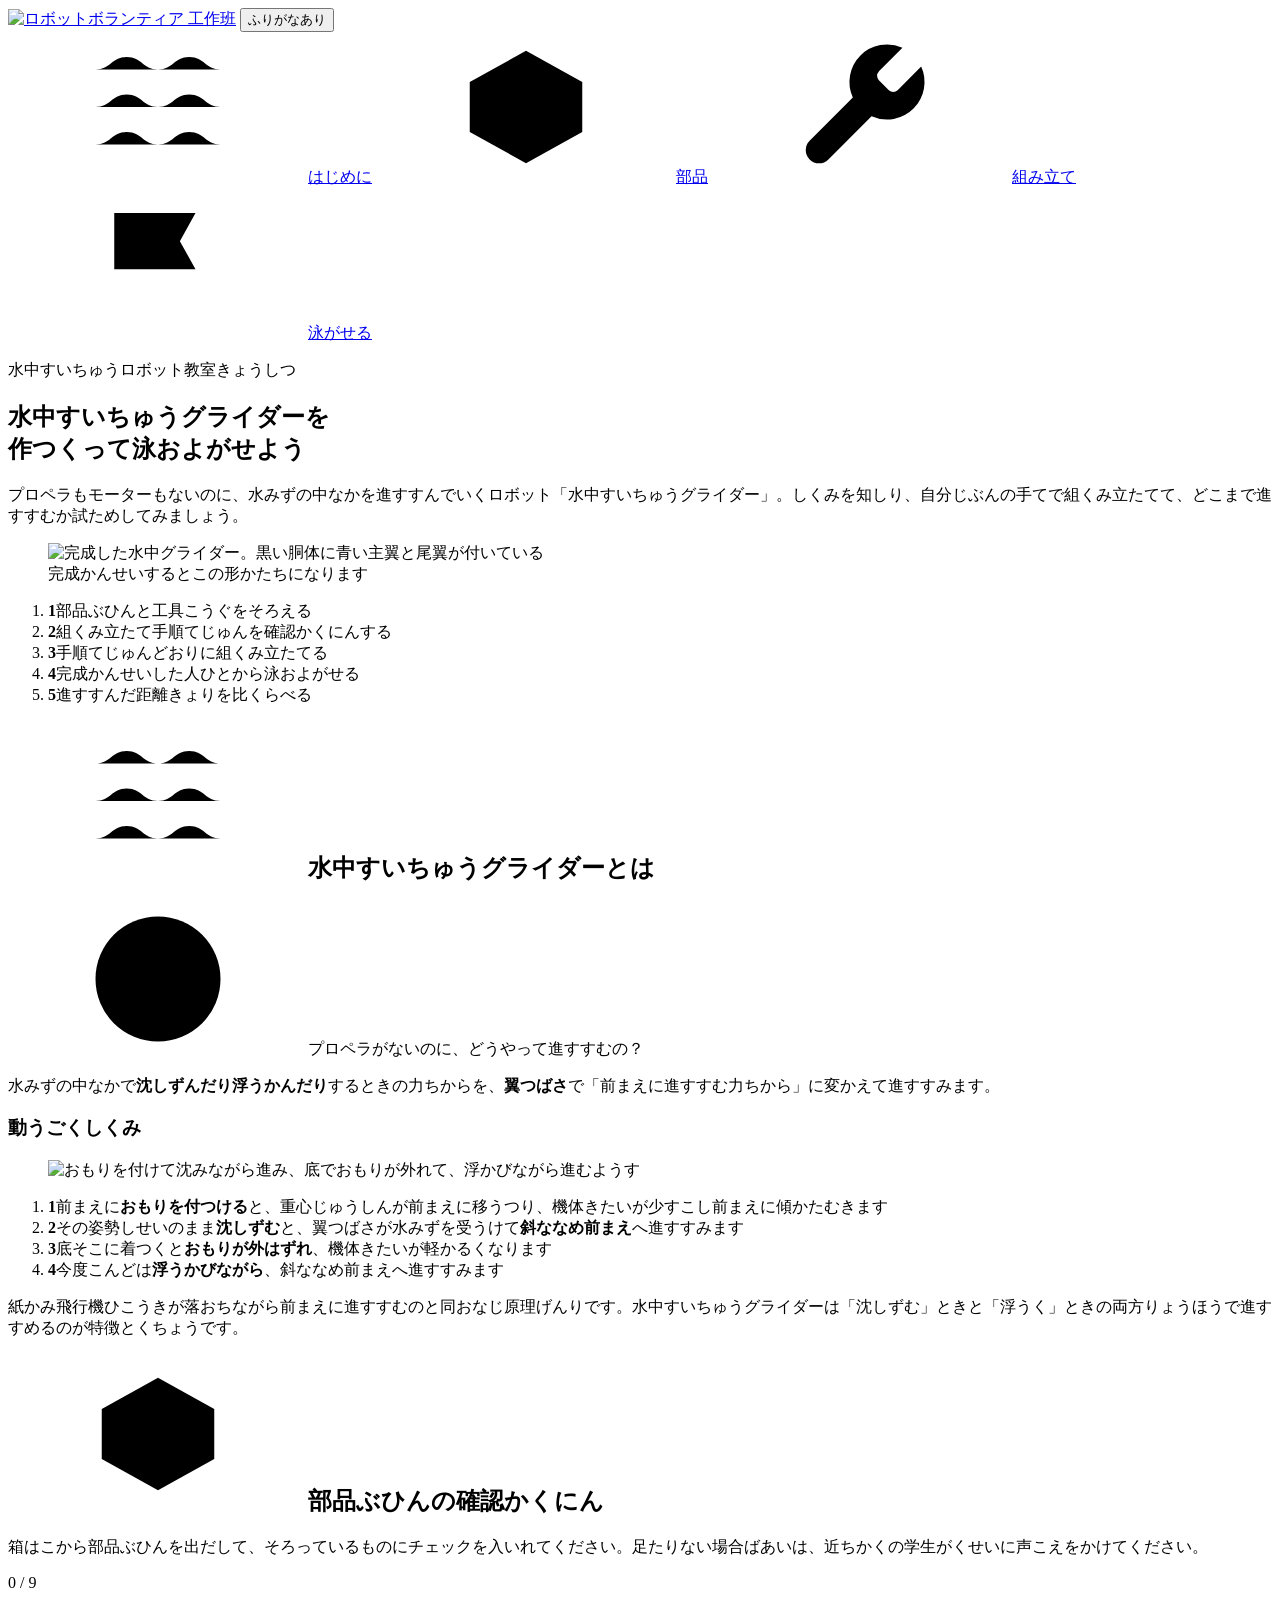
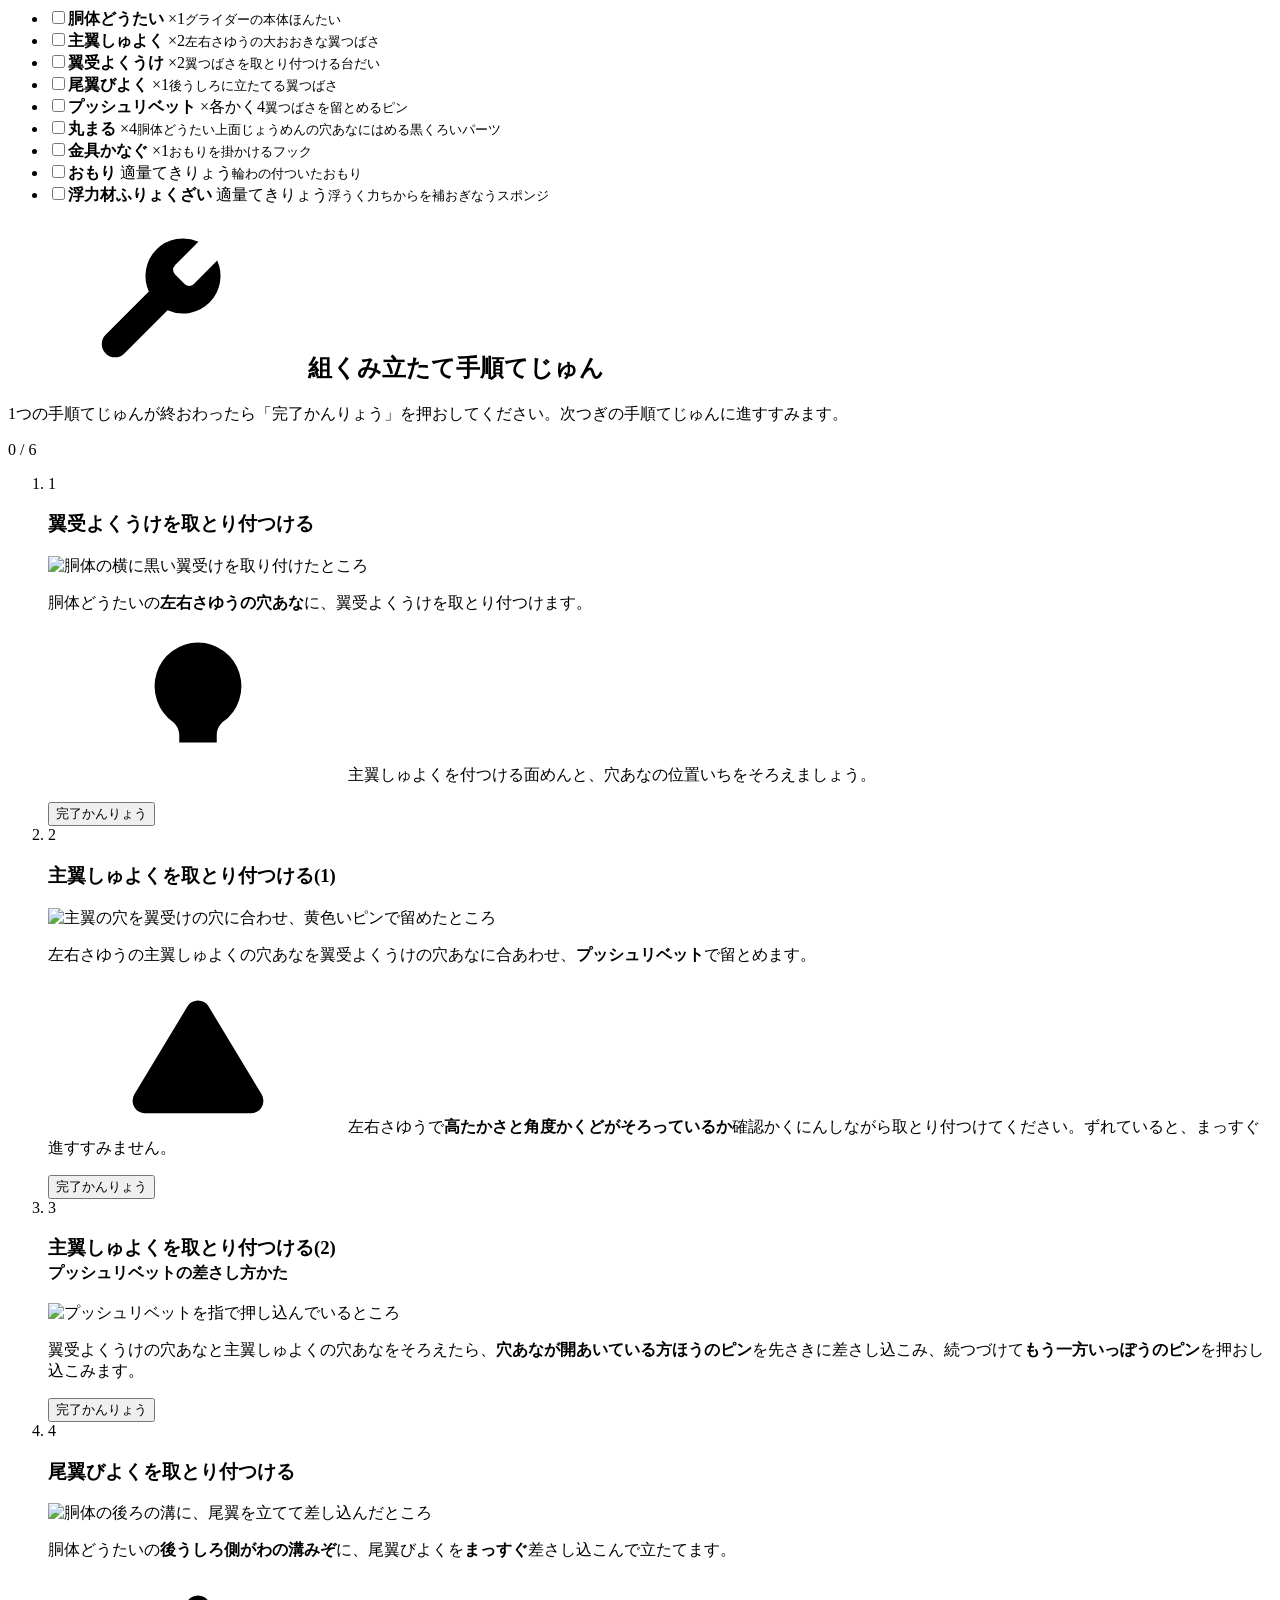
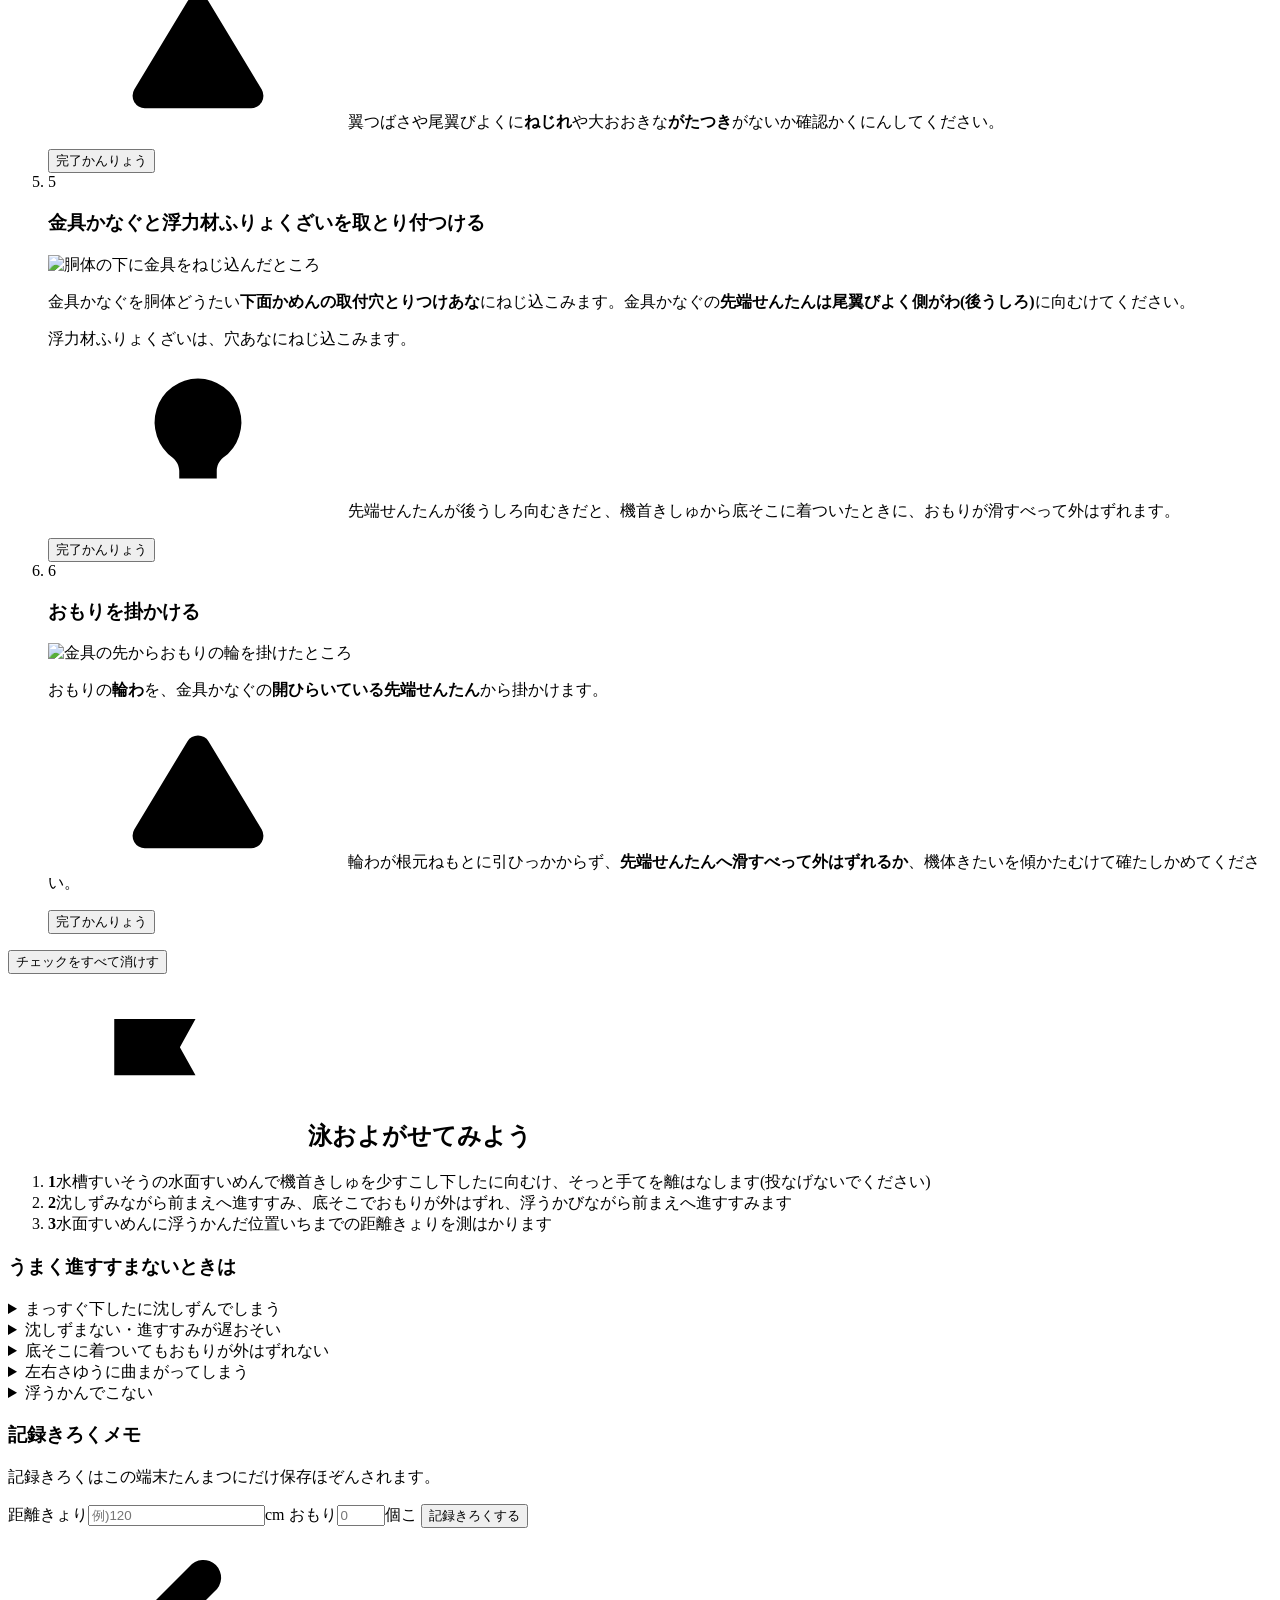
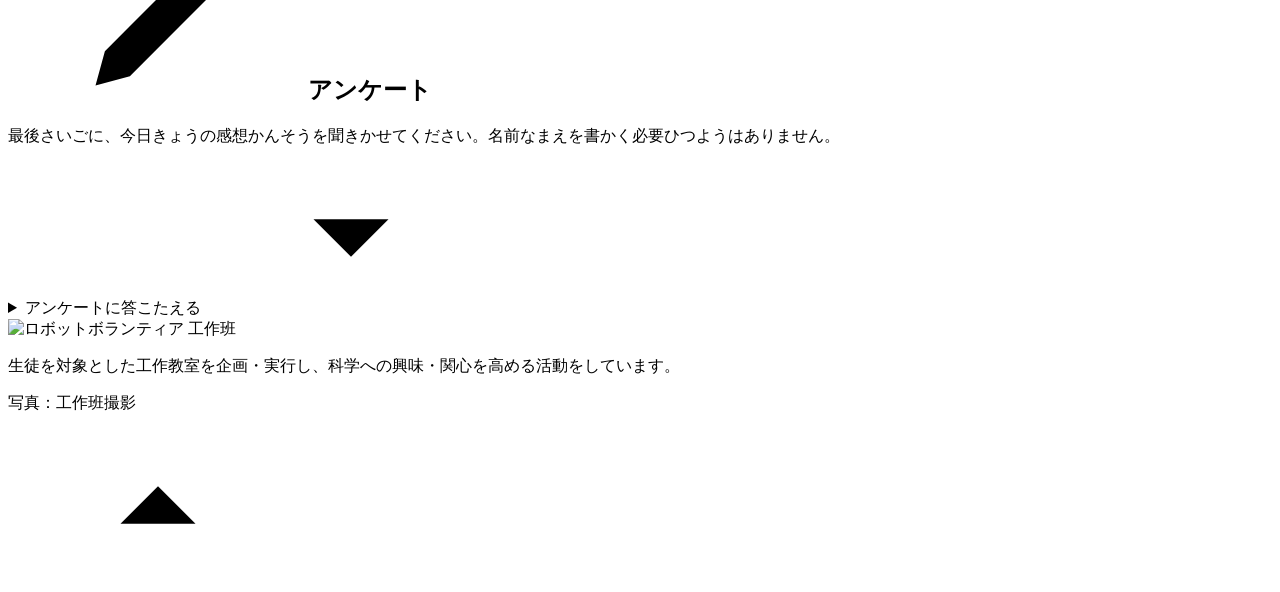
==== commit b017e927: "Add files via upload" ====
--- a/public/index.html
+++ b/public/index.html
@@ -25,7 +25,7 @@
 </header>
 
 <nav class="tabs" aria-label="もくじ">
-  <a href="#about"><svg class="ti" aria-hidden="true"><use href="#i-wave"/></svg>しくみ</a>
+  <a href="#about"><svg class="ti" aria-hidden="true"><use href="#i-wave"/></svg>はじめに</a>
   <a href="#parts"><svg class="ti" aria-hidden="true"><use href="#i-box"/></svg>部品</a>
   <a href="#build"><svg class="ti" aria-hidden="true"><use href="#i-wrench"/></svg>組み立て</a>
   <a href="#swim"><svg class="ti" aria-hidden="true"><use href="#i-flag"/></svg>泳がせる</a>
@@ -75,55 +75,6 @@
   </ol>
   <p class="note"><span class="rb">紙<span class="rt" aria-hidden="true">かみ</span></span><span class="rb">飛行機<span class="rt" aria-hidden="true">ひこうき</span></span>が<span class="rb">落<span class="rt" aria-hidden="true">お</span></span>ちながら<span class="rb">前<span class="rt" aria-hidden="true">まえ</span></span>に<span class="rb">進<span class="rt" aria-hidden="true">すす</span></span>むのと<span class="rb">同<span class="rt" aria-hidden="true">おな</span></span>じ<span class="rb">原理<span class="rt" aria-hidden="true">げんり</span></span>です。<span class="rb">水中<span class="rt" aria-hidden="true">すいちゅう</span></span>グライダーは「<span class="rb">沈<span class="rt" aria-hidden="true">しず</span></span>む」ときと「<span class="rb">浮<span class="rt" aria-hidden="true">う</span></span>く」ときの<span class="rb">両方<span class="rt" aria-hidden="true">りょうほう</span></span>で<span class="rb">進<span class="rt" aria-hidden="true">すす</span></span>めるのが<span class="rb">特徴<span class="rt" aria-hidden="true">とくちょう</span></span>です。</p>
 
-  <h3><span class="rb">本物<span class="rt" aria-hidden="true">ほんもの</span></span>の<span class="rb">水中<span class="rt" aria-hidden="true">すいちゅう</span></span>グライダー</h3>
-  <div class="grid3">
-    <div class="fact"><span class="big">2〜2.5<small>m</small></span><span class="rb">全長<span class="rt" aria-hidden="true">ぜんちょう</span></span>。<span class="rb">家<span class="rt" aria-hidden="true">いえ</span></span>のドアと<span class="rb">同<span class="rt" aria-hidden="true">おな</span></span>じくらいの<span class="rb">長<span class="rt" aria-hidden="true">なが</span></span>さです</div>
-    <div class="fact"><span class="big">0</span>スクリューの<span class="rb">数<span class="rt" aria-hidden="true">かず</span></span>。とても<span class="rb">静<span class="rt" aria-hidden="true">しず</span></span>かに<span class="rb">進<span class="rt" aria-hidden="true">すす</span></span>みます</div>
-    <div class="fact"><span class="big"><span class="rb">数<span class="rt" aria-hidden="true">すう</span></span>か<span class="rb">月<span class="rt" aria-hidden="true">げつ</span></span></span><span class="rb">一度<span class="rt" aria-hidden="true">いちど</span></span>に<span class="rb">数週間<span class="rt" aria-hidden="true">すうしゅうかん</span></span>〜<span class="rb">数<span class="rt" aria-hidden="true">すう</span></span>か<span class="rb">月<span class="rt" aria-hidden="true">げつ</span></span><span class="rb">活動<span class="rt" aria-hidden="true">かつどう</span></span>し、<span class="rb">数千<span class="rt" aria-hidden="true">すうせん</span></span>km<span class="rb">進<span class="rt" aria-hidden="true">すす</span></span>みます</div>
-  </div>
-  <p><span class="rb">本物<span class="rt" aria-hidden="true">ほんもの</span></span>は、おもりを<span class="rb">外<span class="rt" aria-hidden="true">はず</span></span>す<span class="rb">代<span class="rt" aria-hidden="true">か</span></span>わりに、<span class="rb">機体<span class="rt" aria-hidden="true">きたい</span></span>の<span class="rb">中<span class="rt" aria-hidden="true">なか</span></span>で<strong><span class="rb">油<span class="rt" aria-hidden="true">あぶら</span></span>を<span class="rb">出<span class="rt" aria-hidden="true">だ</span></span>し<span class="rb">入<span class="rt" aria-hidden="true">い</span></span>れして<span class="rb">袋<span class="rt" aria-hidden="true">ふくろ</span></span>の<span class="rb">大<span class="rt" aria-hidden="true">おお</span></span>きさを<span class="rb">変<span class="rt" aria-hidden="true">か</span></span>え</strong>、<span class="rb">浮<span class="rt" aria-hidden="true">う</span></span>く<span class="rb">力<span class="rt" aria-hidden="true">ちから</span></span>(<span class="rb">浮力<span class="rt" aria-hidden="true">ふりょく</span></span>)を<span class="rb">調整<span class="rt" aria-hidden="true">ちょうせい</span></span>しています。そのため、<span class="rb">沈<span class="rt" aria-hidden="true">しず</span></span>む・<span class="rb">浮<span class="rt" aria-hidden="true">う</span></span>くを<span class="rb">何度<span class="rt" aria-hidden="true">なんど</span></span>でも<span class="rb">繰<span class="rt" aria-hidden="true">く</span></span>り<span class="rb">返<span class="rt" aria-hidden="true">かえ</span></span>せます。</p>
-
-  <h3><span class="rb">搭載<span class="rt" aria-hidden="true">とうさい</span></span>されている3つのセンサ</h3>
-  <div class="grid3">
-    <div class="sensor"><b><svg class="ic" aria-hidden="true"><use href="#i-thermo"/></svg><span class="rb">温度<span class="rt" aria-hidden="true">おんど</span></span>センサ</b><span class="rb">海水<span class="rt" aria-hidden="true">かいすい</span></span>の<span class="rb">温度<span class="rt" aria-hidden="true">おんど</span></span>を<span class="rb">測<span class="rt" aria-hidden="true">はか</span></span>ります。<span class="rb">海流<span class="rt" aria-hidden="true">かいりゅう</span></span>の<span class="rb">動<span class="rt" aria-hidden="true">うご</span></span>きや、<span class="rb">季節<span class="rt" aria-hidden="true">きせつ</span></span>による<span class="rb">変化<span class="rt" aria-hidden="true">へんか</span></span>がわかります。</div>
-    <div class="sensor"><b><svg class="ic" aria-hidden="true"><use href="#i-zap"/></svg><span class="rb">電気伝導度<span class="rt" aria-hidden="true">でんきでんどうど</span></span>センサ</b><span class="rb">海水<span class="rt" aria-hidden="true">かいすい</span></span>の<span class="rb">電気<span class="rt" aria-hidden="true">でんき</span></span>の<span class="rb">通<span class="rt" aria-hidden="true">とお</span></span>しやすさを<span class="rb">測<span class="rt" aria-hidden="true">はか</span></span>り、そこから<strong><span class="rb">塩分<span class="rt" aria-hidden="true">えんぶん</span></span></strong>を<span class="rb">計算<span class="rt" aria-hidden="true">けいさん</span></span>します。</div>
-    <div class="sensor"><b><svg class="ic" aria-hidden="true"><use href="#i-depth"/></svg><span class="rb">水深<span class="rt" aria-hidden="true">すいしん</span></span>センサ</b><span class="rb">水圧<span class="rt" aria-hidden="true">すいあつ</span></span>を<span class="rb">測<span class="rt" aria-hidden="true">はか</span></span>って、<strong><span class="rb">今<span class="rt" aria-hidden="true">いま</span></span>どのくらいの<span class="rb">深<span class="rt" aria-hidden="true">ふか</span></span>さにいるか</strong>を<span class="rb">知<span class="rt" aria-hidden="true">し</span></span>ります。</div>
-  </div>
-
-  <h3>これまでの<span class="rb">主<span class="rt" aria-hidden="true">おも</span></span>なミッション</h3>
-  <div class="grid2">
-    <div class="card mission">
-      <p class="tag">2009年</p>
-      <h4><span class="rb">大西洋<span class="rt" aria-hidden="true">たいせいよう</span></span>を1<span class="rb">台<span class="rt" aria-hidden="true">だい</span></span>で<span class="rb">横断<span class="rt" aria-hidden="true">おうだん</span></span></h4>
-      <p>アメリカの<span class="rb">水中<span class="rt" aria-hidden="true">すいちゅう</span></span>グライダー「スカーレット・ナイト(RU-27)」は、221<span class="rb">日<span class="rt" aria-hidden="true">にち</span></span>かけて<span class="rb">大西洋<span class="rt" aria-hidden="true">たいせいよう</span></span>を<span class="rb">横断<span class="rt" aria-hidden="true">おうだん</span></span>しました。<span class="rb">水中<span class="rt" aria-hidden="true">すいちゅう</span></span>を<span class="rb">進<span class="rt" aria-hidden="true">すす</span></span>むロボットとして<span class="rb">初<span class="rt" aria-hidden="true">はじ</span></span>めての<span class="rb">大西洋<span class="rt" aria-hidden="true">たいせいよう</span></span><span class="rb">横断<span class="rt" aria-hidden="true">おうだん</span></span>です。</p>
-    </div>
-    <div class="card mission">
-      <p class="tag">2020年</p>
-      <h4>ハリケーンのしくみを<span class="rb">調<span class="rt" aria-hidden="true">しら</span></span>べる</h4>
-      <p>アメリカ<span class="rb">海洋大気庁<span class="rt" aria-hidden="true">かいようたいきちょう</span></span>(NOAA)は、ハリケーンが<span class="rb">通<span class="rt" aria-hidden="true">とお</span></span>る<span class="rb">海域<span class="rt" aria-hidden="true">かいいき</span></span>に<span class="rb">水中<span class="rt" aria-hidden="true">すいちゅう</span></span>グライダーを<span class="rb">投入<span class="rt" aria-hidden="true">とうにゅう</span></span>し、<span class="rb">水温<span class="rt" aria-hidden="true">すいおん</span></span>を<span class="rb">観測<span class="rt" aria-hidden="true">かんそく</span></span>しました。<span class="rb">暖<span class="rt" aria-hidden="true">あたた</span></span>かい<span class="rb">海<span class="rt" aria-hidden="true">うみ</span></span>が<span class="rb">嵐<span class="rt" aria-hidden="true">あらし</span></span>を<span class="rb">強<span class="rt" aria-hidden="true">つよ</span></span>くするしくみを<span class="rb">解明<span class="rt" aria-hidden="true">かいめい</span></span>するためです。</p>
-    </div>
-  </div>
-
-  <h3>どこまで<span class="rb">深<span class="rt" aria-hidden="true">ふか</span></span>く<span class="rb">潜<span class="rt" aria-hidden="true">もぐ</span></span>れる？</h3>
-  <div class="depth" role="img" aria-label="深さくらべ。富士山3776メートルより、海翼の6329メートルの方が深い">
-    <div class="row"><span class="nm">スローカム</span><span class="bar" style="--d:200"></span><span class="m">200m</span></div>
-    <div class="row"><span class="nm">シーグライダー</span><span class="bar" style="--d:1000"></span><span class="m">1,000m</span></div>
-    <div class="row"><span class="nm">スプレー</span><span class="bar" style="--d:1500"></span><span class="m">1,500m</span></div>
-    <div class="row fuji"><span class="nm"><svg class="ic" aria-hidden="true"><use href="#i-mount"/></svg><span class="rb">富士山<span class="rt" aria-hidden="true">ふじさん</span></span>の<span class="rb">高<span class="rt" aria-hidden="true">たか</span></span>さ</span><span class="bar" style="--d:3776"></span><span class="m">3,776m</span></div>
-    <div class="row deep"><span class="nm"><span class="rb">海翼<span class="rt" aria-hidden="true">ハイイー</span></span></span><span class="bar" style="--d:6329"></span><span class="m">6,329m</span></div>
-  </div>
-  <p class="note">2017年、<span class="rb">中国<span class="rt" aria-hidden="true">ちゅうごく</span></span>の「<span class="rb">海翼<span class="rt" aria-hidden="true">ハイイー</span></span>」はマリアナ<span class="rb">海溝<span class="rt" aria-hidden="true">かいこう</span></span>で6,329mまで<span class="rb">潜<span class="rt" aria-hidden="true">もぐ</span></span>り、<span class="rb">水中<span class="rt" aria-hidden="true">すいちゅう</span></span>グライダーの<span class="rb">深<span class="rt" aria-hidden="true">ふか</span></span>さの<span class="rb">記録<span class="rt" aria-hidden="true">きろく</span></span>を<span class="rb">作<span class="rt" aria-hidden="true">つく</span></span>りました。<span class="rb">富士山<span class="rt" aria-hidden="true">ふじさん</span></span>を<span class="rb">丸<span class="rt" aria-hidden="true">まる</span></span>ごと<span class="rb">沈<span class="rt" aria-hidden="true">しず</span></span>めても<span class="rb">届<span class="rt" aria-hidden="true">とど</span></span>かない<span class="rb">深<span class="rt" aria-hidden="true">ふか</span></span>さです。</p>
-
-  <h3>アイデアから<span class="rb">世界<span class="rt" aria-hidden="true">せかい</span></span><span class="rb">記録<span class="rt" aria-hidden="true">きろく</span></span>まで</h3>
-  <ol class="timeline">
-    <li><b>1960年ごろ</b>「<span class="rb">沈<span class="rt" aria-hidden="true">しず</span></span>んだり<span class="rb">浮<span class="rt" aria-hidden="true">う</span></span>かんだりして<span class="rb">進<span class="rt" aria-hidden="true">すす</span></span>む」というアイデアが<span class="rb">生<span class="rt" aria-hidden="true">う</span></span>まれる</li>
-    <li><b>1989年</b>アメリカの<span class="rb">海洋学者<span class="rt" aria-hidden="true">かいようがくしゃ</span></span>ストンメルが、<span class="rb">水中<span class="rt" aria-hidden="true">すいちゅう</span></span>グライダーで<span class="rb">海<span class="rt" aria-hidden="true">うみ</span></span>を<span class="rb">調<span class="rt" aria-hidden="true">しら</span></span>べる<span class="rb">未来<span class="rt" aria-hidden="true">みらい</span></span>を<span class="rb">描<span class="rt" aria-hidden="true">えが</span></span>いた<span class="rb">論文<span class="rt" aria-hidden="true">ろんぶん</span></span>を<span class="rb">発表<span class="rt" aria-hidden="true">はっぴょう</span></span></li>
-    <li><b>1992年</b><span class="rb">日本<span class="rt" aria-hidden="true">にほん</span></span>でも<span class="rb">水中<span class="rt" aria-hidden="true">すいちゅう</span></span>グライダー「ALBAC(アルバック)」が<span class="rb">開発<span class="rt" aria-hidden="true">かいはつ</span></span>される</li>
-    <li><b>2000年代</b><span class="rb">実際<span class="rt" aria-hidden="true">じっさい</span></span>の<span class="rb">海洋<span class="rt" aria-hidden="true">かいよう</span></span><span class="rb">調査<span class="rt" aria-hidden="true">ちょうさ</span></span>で<span class="rb">使<span class="rt" aria-hidden="true">つか</span></span>われ<span class="rb">始<span class="rt" aria-hidden="true">はじ</span></span>める</li>
-    <li><b>2009年</b><span class="rb">大西洋<span class="rt" aria-hidden="true">たいせいよう</span></span><span class="rb">横断<span class="rt" aria-hidden="true">おうだん</span></span>に<span class="rb">成功<span class="rt" aria-hidden="true">せいこう</span></span></li>
-    <li><b>2017年</b><span class="rb">深<span class="rt" aria-hidden="true">ふか</span></span>さ6,329mの<span class="rb">記録<span class="rt" aria-hidden="true">きろく</span></span></li>
-    <li class="now"><b><span class="rb">現在<span class="rt" aria-hidden="true">げんざい</span></span></b><span class="rb">世界中<span class="rt" aria-hidden="true">せかいじゅう</span></span>の<span class="rb">海<span class="rt" aria-hidden="true">うみ</span></span>で、<span class="rb">多<span class="rt" aria-hidden="true">おお</span></span>くの<span class="rb">水中<span class="rt" aria-hidden="true">すいちゅう</span></span>グライダーが<span class="rb">調査<span class="rt" aria-hidden="true">ちょうさ</span></span>を<span class="rb">続<span class="rt" aria-hidden="true">つづ</span></span>けている</li>
-  </ol>
 </section>
 
 <!-- ===== PARTS ===== -->
